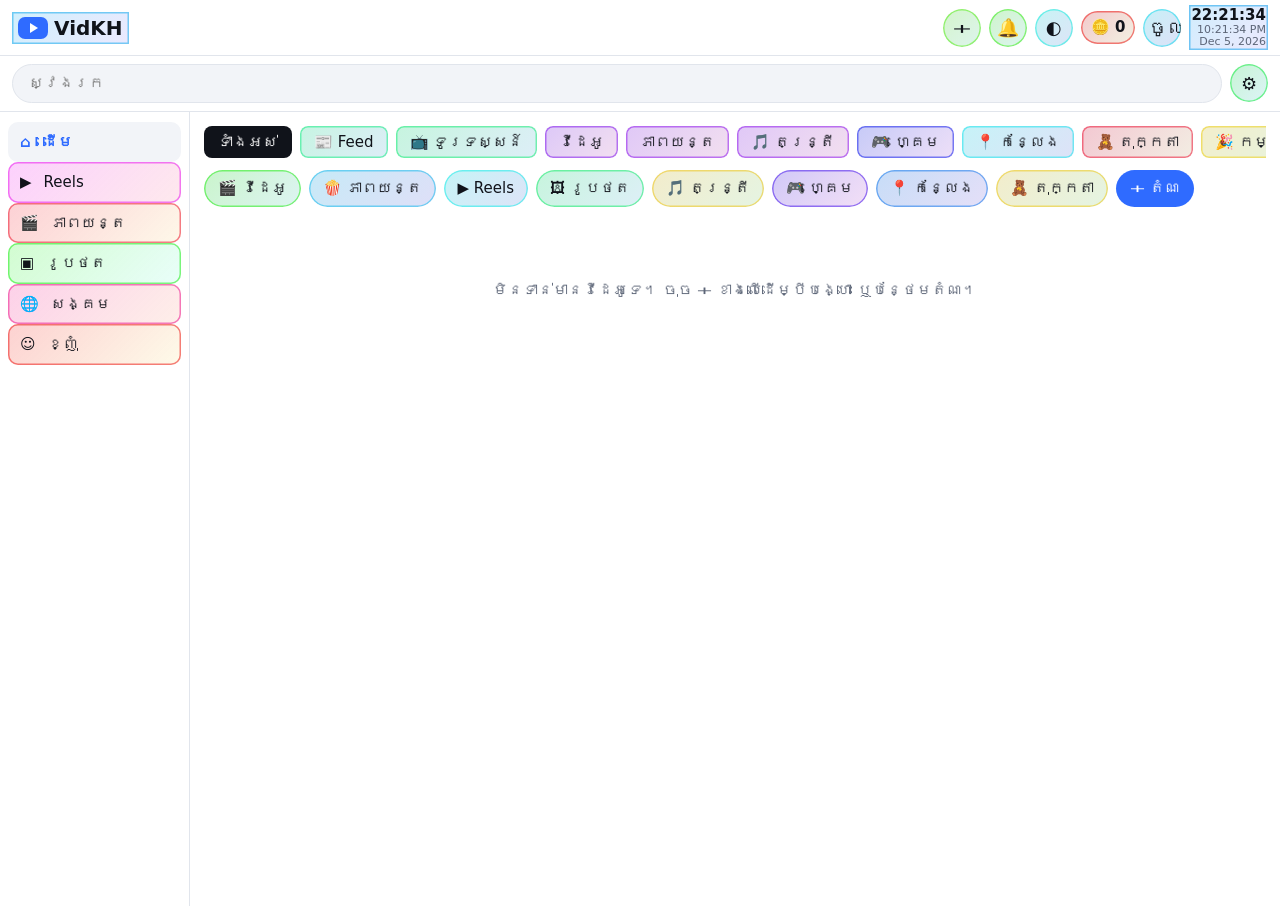
==== index.html @ 6d46ad47 "Add files via upload" ====
<!DOCTYPE html>
<html lang="km">
<head>
<meta charset="utf-8">
<meta name="viewport" content="width=device-width, initial-scale=1, viewport-fit=cover">
<title>VidKH</title>
<style>
:root{--bg:#fff;--bg2:#f2f4f8;--tx:#10131a;--mu:#5c6577;--ln:#e1e5ec;--ac:#2f6bff;--acx:#fff;--hh:56px;--bn:0px}
@media (prefers-color-scheme:dark){:root:not([data-theme=light]){--bg:#0f1218;--bg2:#1b2029;--tx:#eef1f6;--mu:#9aa4b6;--ln:#2a3140;--ac:#6b93ff;--acx:#0f1218}}
:root[data-theme=dark]{--bg:#0f1218;--bg2:#1b2029;--tx:#eef1f6;--mu:#9aa4b6;--ln:#2a3140;--ac:#6b93ff;--acx:#0f1218}
*{box-sizing:border-box;margin:0}
html,body{height:100%}
body{background:var(--bg);color:var(--tx);font:15px/1.5 "Noto Sans Khmer","Khmer OS",system-ui,sans-serif;padding-top:env(safe-area-inset-top)}
button{font:inherit;color:inherit;background:none;border:0;cursor:pointer}
button:focus-visible,input:focus-visible,select:focus-visible{outline:2px solid var(--ac);outline-offset:2px}
header{position:sticky;top:env(safe-area-inset-top,0);z-index:5;height:var(--hh);background:var(--bg);border-bottom:1px solid var(--ln);display:flex;gap:8px;align-items:center;padding:0 12px}
.logo{font-weight:800;font-size:20px;display:flex;align-items:center;gap:6px;white-space:nowrap}
.logo i{width:30px;height:22px;border-radius:7px;background:var(--ac);display:inline-grid;place-items:center}
.logo i:after{content:"";border-left:8px solid var(--acx);border-top:5px solid transparent;border-bottom:5px solid transparent;margin-left:2px}
.search{flex:1;max-width:520px;margin:0 auto;display:flex}
.search input{flex:1;min-width:0;background:var(--bg2);color:var(--tx);border:1px solid var(--ln);border-radius:20px;padding:7px 16px;font:inherit}
.ib{width:38px;height:38px;border-radius:50%;display:grid;place-items:center;font-size:18px;background:var(--bg2);flex:none;overflow:hidden}
.ib img{width:100%;height:100%;object-fit:cover}
.layout{display:flex}
nav{width:190px;flex:none;padding:10px 8px;position:sticky;top:calc(var(--hh) + env(safe-area-inset-top,0px));height:calc(100vh - var(--hh));border-right:1px solid var(--ln)}
nav button{display:flex;gap:12px;width:100%;padding:9px 12px;border-radius:10px;text-align:left}
nav button:hover,nav button.on{background:var(--bg2)}
nav button.on{font-weight:700;color:var(--ac)}
main{flex:1;min-width:0;padding:14px}
.chips{display:flex;gap:8px;overflow-x:auto;padding-bottom:12px}
.chips button{padding:5px 14px;border-radius:8px;background:var(--bg2);white-space:nowrap}
.chips button.on{background:var(--tx);color:var(--bg)}
.grid{display:grid;grid-template-columns:repeat(auto-fill,minmax(220px,1fr));gap:18px 12px}
.grid.p{grid-template-columns:repeat(auto-fill,minmax(150px,1fr))}
.grid.ph{grid-template-columns:repeat(auto-fill,minmax(130px,1fr));gap:6px}
.card{cursor:pointer;text-align:left;display:block;width:100%}
.th{position:relative;aspect-ratio:16/9;border-radius:12px;overflow:hidden;background:var(--bg2)}
.th.po{aspect-ratio:2/3}
.th video,.th img{width:100%;height:100%;object-fit:cover;pointer-events:none;display:block}
.dur{position:absolute;right:6px;bottom:6px;background:#000c;color:#fff;font-size:12px;padding:1px 6px;border-radius:5px}
.meta{display:flex;gap:10px;margin-top:9px}
.av{width:36px;height:36px;border-radius:50%;flex:none;display:grid;place-items:center;color:#fff;font-weight:700;object-fit:cover}
.av.big{width:84px;height:84px;font-size:32px}
.t{font-weight:600;line-height:1.35;display:-webkit-box;-webkit-line-clamp:2;-webkit-box-orient:vertical;overflow:hidden}
.s{color:var(--mu);font-size:13px}
.watch{display:grid;grid-template-columns:minmax(0,1fr) 360px;gap:20px}
.player{width:100%;aspect-ratio:16/9;background:#000;border-radius:12px;display:block}
.watch h1{font-size:19px;margin:12px 0 8px}
.row{display:flex;flex-wrap:wrap;gap:10px;align-items:center;justify-content:space-between}
.act{display:flex;gap:8px;flex-wrap:wrap}
.pill{padding:7px 14px;border-radius:20px;background:var(--bg2)}
.pill.on{background:var(--ac);color:var(--acx)}
.sub{background:var(--tx);color:var(--bg);padding:7px 16px;border-radius:20px;font-weight:600;margin-left:6px}
.sub.on{background:var(--bg2);color:var(--tx)}
.desc{background:var(--bg2);border-radius:12px;padding:12px;margin:14px 0}
.cm{display:flex;gap:10px;margin:14px 0;align-items:center}
.cm.top{align-items:flex-start}
.cmi{display:flex;gap:8px;margin:12px 0}
.cmi input{flex:1;background:none;color:var(--tx);border:0;border-bottom:1px solid var(--ln);padding:6px 2px;font:inherit}
.rel{display:flex;gap:10px;margin-bottom:12px;cursor:pointer;text-align:left;width:100%}
.rel .th{width:160px;flex:none}
.empty{padding:60px 10px;text-align:center;color:var(--mu)}
.hero{display:grid;grid-template-columns:1.3fr 1fr;gap:18px;align-items:center;margin-bottom:22px}
.hero h2{font-size:26px;margin-bottom:6px}
.hero p{color:var(--mu);margin-bottom:12px}
.reels{height:calc(100dvh - var(--hh) - var(--bn) - env(safe-area-inset-top,0px));max-width:430px;margin:0 auto;overflow-y:auto;scroll-snap-type:y mandatory;border-radius:14px;background:#000}
.reel{height:100%;scroll-snap-align:start;scroll-snap-stop:always;position:relative}
.reel video{width:100%;height:100%;object-fit:contain;display:block}
.ra{position:absolute;right:8px;bottom:70px;display:flex;flex-direction:column;gap:12px;align-items:center}
.ra button{width:46px;height:46px;border-radius:50%;background:#0007;color:#fff;font-size:20px;display:grid;place-items:center;position:relative}
.ra button.on{color:#ff5470}
.ra small{position:absolute;bottom:-14px;font-size:11px}
.rc{position:absolute;left:12px;right:70px;bottom:14px;color:#fff;text-shadow:0 1px 4px #000}
.chead{display:flex;gap:16px;align-items:center;margin-bottom:14px;flex-wrap:wrap}
.chead h2{font-size:22px}
.tabs{display:flex;gap:8px;overflow-x:auto;margin:6px 0 14px}
.ph-t{position:relative;aspect-ratio:1;border-radius:6px;overflow:hidden;cursor:pointer;display:block;width:100%;background:var(--bg2)}
.ph-t img{width:100%;height:100%;object-fit:cover}
dialog{border:1px solid var(--ln);border-radius:14px;background:var(--bg);color:var(--tx);padding:18px;width:min(92vw,420px);margin:auto}
dialog::backdrop{background:#0008}
dialog label{display:block;margin:10px 0 4px;font-size:13px;color:var(--mu)}
dialog input[type=text],dialog select{width:100%;background:var(--bg2);color:var(--tx);border:1px solid var(--ln);border-radius:8px;padding:8px;font:inherit}
dialog input[type=file]{width:100%}
.bar{display:flex;gap:8px;justify-content:flex-end;margin-top:16px}
#lb{width:min(96vw,900px)}
#lb img{width:100%;max-height:75vh;object-fit:contain;border-radius:8px}
[hidden]{display:none!important}
button:disabled{opacity:.5;cursor:default}
.clk{text-align:right;line-height:1.12;font-variant-numeric:tabular-nums;padding:2px 2px;flex:none;white-space:nowrap}
.clk b{display:block;font-size:15px}
.clk small{display:block;color:var(--mu);font-size:11px}
.coin{padding:5px 10px;flex:none;font-weight:700;white-space:nowrap}
#toast{position:fixed;left:50%;transform:translateX(-50%);bottom:calc(var(--bn) + 18px + env(safe-area-inset-bottom,0px));background:var(--tx);color:var(--bg);padding:10px 16px;border-radius:12px;z-index:20;max-width:90vw;text-align:center}
.wal{max-width:640px;margin:0 auto}
.box{border:1px solid var(--ln);border-radius:14px;padding:14px;margin-bottom:14px}
.days{display:grid;grid-template-columns:repeat(7,1fr);gap:6px;margin:12px 0}
.day{background:var(--bg2);border-radius:10px;padding:8px 2px;text-align:center;font-size:12px}
.day b{display:block;font-size:13px}
.day.ok{opacity:.5}
.day.cur{outline:2px solid var(--ac)}
.bar2{height:10px;border-radius:6px;background:var(--bg2);overflow:hidden;margin-top:8px}
.bar2 i{display:block;height:100%;background:var(--ac)}
.shop{display:flex;gap:8px;flex-wrap:wrap;margin-top:10px}
#de{width:min(94vw,460px);max-height:92vh;overflow:auto}
#de input[type=range]{width:100%}
#ecv{width:100%;height:auto;max-height:45vh;object-fit:contain;border-radius:8px;background:var(--bg2)}
.ph0{height:100%;display:grid;place-items:center;align-content:center;gap:2px;font-size:30px;background:linear-gradient(135deg,var(--bg2),var(--ln));text-align:center}
.ph0 small{font-size:12px;color:var(--mu)}
#ed{position:fixed;inset:0;z-index:15;background:#8a93a3;display:flex;flex-direction:column;padding-top:env(safe-area-inset-top)}
.edtop{display:flex;gap:6px;align-items:center;padding:8px;background:var(--bg);overflow-x:auto}
.edtop button{white-space:nowrap;flex:none}
.edtop input{flex:1;min-width:110px;background:var(--bg2);color:var(--tx);border:1px solid var(--ln);border-radius:8px;padding:6px 10px;font:inherit}
.hb{display:flex;gap:4px;align-items:center;overflow-x:auto;padding:6px 8px;background:var(--bg);border-top:1px solid var(--ln);border-bottom:1px solid var(--ln)}
.hb button{min-width:34px;height:34px;border-radius:8px;background:var(--bg2);flex:none;font-size:14px}
.hb select{height:34px;border-radius:8px;background:var(--bg2);color:var(--tx);border:1px solid var(--ln);max-width:110px;flex:none;font:inherit;font-size:13px}
.hb input[type=color]{width:34px;height:34px;padding:0;border:0;background:none;flex:none}
.edwrap{flex:1;overflow:auto;padding:12px}
#paperbox{margin:0 auto;position:relative}
#paper{position:absolute;left:0;top:0;transform-origin:top left;color:#111;box-shadow:0 2px 14px #0005;outline:0;overflow-wrap:anywhere;font:16px/1.6 "Noto Sans Khmer","Khmer OS",system-ui,sans-serif}
#paper h1{font-size:28px;margin:.4em 0}#paper h2{font-size:21px;margin:.8em 0 .3em}#paper h3{font-size:17px}
#paper ul,#paper ol{padding-left:24px}
button.sc{border:0;text-align:left;width:100%;cursor:pointer}
@media print{body{padding:0!important}body>*:not(#ed){display:none!important}#ed{position:static!important;display:block!important;background:#fff!important;padding:0!important}.edtop,.hb{display:none!important}.edwrap{overflow:visible!important;padding:0!important}#paperbox{width:auto!important;height:auto!important}#paper{position:static!important;transform:none!important;box-shadow:none!important}}
.dgm{max-height:40vh;overflow:auto;margin:8px 0}
.bm{max-width:92%;padding:8px 12px;border-radius:12px;margin:6px 0;background:var(--bg2);white-space:pre-wrap;overflow-wrap:anywhere}
.bm.me{margin-left:auto;background:var(--ac);color:var(--acx)}
.bm .pill{margin-top:6px;display:inline-block}
.lockbox{display:grid;place-items:center;align-content:center;gap:2px;text-align:center;padding:16px;background:var(--bg2);border-radius:12px;min-height:160px}
.lockbox.wl{aspect-ratio:16/9;width:100%}
.lockbox.rl{height:100%;background:#111;color:#fff;border-radius:0}
.lockbox.rl .s{color:#ccc}
.ptag{position:absolute;left:6px;bottom:6px;background:#000c;color:#fff;font-size:12px;padding:1px 6px;border-radius:5px}
.ptag.inl{position:static;display:inline-block;background:var(--bg2);color:var(--tx)}
.chk{display:flex;gap:8px;align-items:flex-start;margin:8px 0;font-size:13px;color:var(--mu)}
.chk input{margin-top:3px;flex:none}
.apl{border-radius:12px;overflow:hidden;background:var(--bg2)}
.apl .ph0{height:auto}
.aud{width:100%;display:block}
.tvp{margin-bottom:12px}
.tvp video{width:100%;aspect-ratio:16/9;background:#000;border-radius:12px;display:block}
.tvi{display:flex;gap:10px;align-items:center;width:100%;text-align:left;padding:8px;border-radius:10px;border:1px solid var(--ln);margin-bottom:6px;cursor:pointer}
.tvi img,.tvi .lg0{width:40px;height:40px;border-radius:8px;background:var(--bg2);flex:none;object-fit:contain;display:grid;place-items:center}
.fvid{width:100%;border-radius:12px;margin-top:8px;max-height:60vh;background:#000;display:block}
.mc{min-width:0;border:1px solid var(--ln);border-radius:12px;padding:8px}
.mc .t{margin-top:6px}
.sel{width:100%;background:var(--bg2);color:var(--tx);border:1px solid var(--ln);border-radius:8px;padding:8px;font:inherit}
.ib.bell{position:relative;overflow:visible}
.bdg{position:absolute;top:-3px;right:-3px;min-width:18px;height:18px;padding:0 4px;border-radius:9px;background:#e5252a;color:#fff;font:700 11px/18px system-ui,sans-serif;text-align:center;font-style:normal;box-shadow:0 0 0 2px var(--bg)}
.bdg.pop{animation:bpop .5s}
@keyframes bpop{0%{transform:scale(.4)}55%{transform:scale(1.35)}100%{transform:scale(1)}}
@media(prefers-reduced-motion:reduce){.bdg.pop{animation:none}}
.nt{display:flex;gap:10px;width:100%;text-align:left;padding:10px;border-radius:10px;align-items:flex-start;position:relative}
.nt.un{background:var(--bg2)}
.nt .ni{font-size:22px;flex:none}
.nt .dt{position:absolute;right:10px;top:14px;width:9px;height:9px;border-radius:50%;background:#e5252a}
.ta{width:100%;background:var(--bg2);color:var(--tx);border:1px solid var(--ln);border-radius:10px;padding:10px;font:inherit;resize:vertical}
.pimg{display:grid;gap:4px;margin-top:8px;border-radius:10px;overflow:hidden}
.pimg.n1{grid-template-columns:1fr}.pimg.n2,.pimg.n4{grid-template-columns:1fr 1fr}.pimg.n3{grid-template-columns:1fr 1fr 1fr}
.pimg button{padding:0;aspect-ratio:1;overflow:hidden;background:var(--bg2);display:block;width:100%}
.pimg.n1 button{aspect-ratio:4/3}
.pimg img{width:100%;height:100%;object-fit:cover;display:block}
.pv{display:flex;gap:6px;flex-wrap:wrap;margin-top:8px}
.pv img{width:56px;height:56px;object-fit:cover;border-radius:8px}
.lw{font-size:20px;font-weight:700;line-height:1.3}
:root{--sb:50px}
.logo{margin-right:auto}
.sbar{position:sticky;top:calc(var(--hh) + env(safe-area-inset-top,0px));z-index:4;background:var(--bg);padding:8px 12px;border-bottom:1px solid var(--ln)}
.sbar{display:flex;align-items:center;gap:8px}
.sbar .search{margin:0;max-width:none}
.rbw{position:fixed;inset:0;z-index:16;background:var(--bg);overflow:auto;padding:12px;padding-top:calc(env(safe-area-inset-top,0px) + 12px)}
.rbw video{width:100%;max-height:36vh;background:#000;border-radius:12px;display:block;margin:8px 0}
.rbw input[type=range]{width:100%}
.rbw .box{margin-top:10px}
#gm{position:fixed;inset:0;z-index:18;background:#000;touch-action:none;user-select:none}
#gc{width:100%;height:100%;display:block}
.gtop{position:absolute;top:calc(env(safe-area-inset-top,0px) + 8px);left:8px;display:flex;gap:8px}
.gpad{position:absolute;left:0;right:0;bottom:calc(env(safe-area-inset-bottom,0px) + 14px);display:flex;justify-content:space-between;padding:0 16px;gap:12px}
.gpad button{width:78px;height:78px;border-radius:50%;background:#ffffff33;color:#fff;font-size:30px;border:2px solid #ffffff66;touch-action:none}
nav{top:calc(var(--hh) + var(--sb) + env(safe-area-inset-top,0px));height:calc(100vh - var(--hh) - var(--sb))}
.card .t{font-size:14px}
.card .s{font-size:12px}
.card .av{width:32px;height:32px;font-size:14px}
a.pill{display:inline-block;text-decoration:none;color:inherit}
a.pill.on{color:var(--acx)}
.socg{display:grid;gap:8px;margin-top:10px}
.soc{display:flex;gap:8px;align-items:center}
.sc{flex:1;display:flex;align-items:center;gap:12px;padding:10px;border-radius:12px;background:var(--bg2);text-decoration:none;color:inherit}
.si{width:36px;height:36px;border-radius:10px;display:grid;place-items:center;color:#fff;font-weight:800}
.res{display:flex;gap:10px;padding:10px 0;border-bottom:1px solid var(--ln);align-items:flex-start}
@media(max-width:900px){.watch,.hero{grid-template-columns:1fr}}
@media(max-width:720px){
 :root{--bn:58px}
 nav{position:fixed;inset:auto 0 0 0;top:auto;width:auto;height:auto;display:flex;justify-content:space-around;background:var(--bg);border-top:1px solid var(--ln);border-right:0;z-index:6;padding:4px 4px env(safe-area-inset-bottom,0px)}
 nav button{flex-direction:column;align-items:center;gap:0;font-size:10px;padding:4px 1px;width:auto;flex:1;min-width:0;overflow:hidden;white-space:nowrap}
 main{padding:10px 10px 80px}
 .logo span{display:none}
 header{gap:5px;padding:0 8px}
 #th{display:none}
 .grid{grid-template-columns:repeat(2,1fr);gap:14px 8px}
 .card .av{width:28px;height:28px;font-size:12px}
 .card .t{font-size:13px}
 .card .s{font-size:11px}
 .chips button{padding:4px 12px;font-size:13px}
 .grid.p{grid-template-columns:repeat(3,1fr)}
 .grid.ph{grid-template-columns:repeat(3,1fr)}
 .reels{border-radius:0}
 main.rm{padding:0 0 var(--bn)}
}
@media(prefers-reduced-motion:reduce){*{scroll-behavior:auto!important}}
</style>
<style id="pgs">
/* ===== បន្ថែមថ្មី ===== */
#tvfab{display:none;position:fixed;right:12px;bottom:calc(14px + env(safe-area-inset-bottom,0px));z-index:7;padding:9px 16px;border-radius:22px;background:var(--ac);color:var(--acx);font-weight:700;box-shadow:0 2px 10px #0006}
@media (orientation:landscape) and (max-height:500px){#tvfab{display:block}}
.ovl{position:fixed;inset:0;z-index:30;background:#000;color:#fff}
#wg{background:var(--bg);color:var(--tx);overflow:auto;padding:12px;display:flex;flex-direction:column;gap:14px;align-items:center}
.ovtop{display:flex;gap:8px;align-items:center;width:100%;max-width:520px}
.ovtop b{flex:1;text-align:center}
#wgs{display:flex;gap:8px;flex-wrap:wrap;justify-content:center;min-height:60px;margin-top:20px}
.wgs1{min-width:46px;height:56px;padding:0 8px;border-radius:10px;background:var(--bg);border:2px dashed var(--ln);font-size:22px;font-weight:700;color:var(--tx)}
#wgt{display:flex;gap:8px;flex-wrap:wrap;justify-content:center;max-width:520px}
.wgt1{min-width:46px;height:52px;padding:0 10px;border-radius:10px;background:var(--ac);color:var(--acx);font-size:22px;font-weight:700}
#sgc{position:absolute;inset:0;touch-action:none}
#sgc canvas{width:100%!important;height:100%!important;display:block}
.sgb{position:absolute;background:#0008;color:#fff;border-radius:50%;width:66px;height:66px;font-weight:700;display:grid;place-items:center;user-select:none;touch-action:none;font-size:15px}
#sgj{position:absolute;left:18px;bottom:18px;width:140px;height:140px;border-radius:50%;background:#fff2;border:2px solid #fff5;touch-action:none}
#sgf{right:24px;bottom:24px;width:88px;height:88px;background:#d6453dd0;font-size:17px}
#sgrl{right:126px;bottom:40px}
#sgsw{right:24px;bottom:124px}
#sgjp{right:126px;bottom:124px}
#sgx{top:12px;left:12px;border-radius:20px;width:auto;height:auto;padding:7px 14px}
#sgh{position:absolute;top:14px;left:0;right:0;text-align:center;font-weight:700;text-shadow:0 1px 3px #000;pointer-events:none}
.sgcard{position:absolute;inset:0;display:grid;place-items:center;background:#000b;padding:16px}
.sgcard>div{background:#15181f;color:#fff;border:1px solid #333;border-radius:14px;padding:18px;width:min(92vw,380px);text-align:center}
.sgcard .pill{background:#2a2f3a;color:#fff;margin:4px}
.sgcard .pill.on{background:#2f6bff}

/* ===== ប៊ូតុងពណ៌ចំរុះ ===== */
button,a.pill{--hue:200;transition:transform .15s ease,box-shadow .25s ease,filter .25s ease}
button:not(.on),a.pill:not(.on){background-image:linear-gradient(135deg,hsl(var(--hue) 90% 60% / .24),hsl(calc(var(--hue) + 50) 90% 62% / .12));box-shadow:inset 0 0 0 1.5px hsl(var(--hue) 85% 55% / .6)}
button:active,a.pill:active{transform:scale(.93);filter:saturate(1.5) brightness(1.05)}
.pop{animation:btnpop .5s ease-out}
@keyframes btnpop{0%{transform:scale(.88);box-shadow:0 0 0 0 hsl(var(--hue) 100% 60% / .9)}45%{transform:scale(1.08);box-shadow:0 0 0 12px hsl(var(--hue) 100% 60% / 0)}100%{transform:scale(1)}}
.rip{position:fixed;width:70px;height:70px;margin:-35px 0 0 -35px;border-radius:50%;pointer-events:none;z-index:60;background:radial-gradient(circle,hsl(var(--c) 100% 62% / .9) 0%,hsl(calc(var(--c) + 80) 100% 60% / .45) 45%,transparent 70%);animation:ripple .6s ease-out forwards}
@keyframes ripple{from{transform:scale(.2);opacity:1}to{transform:scale(2.4);opacity:0}}
</style>
</head>
<body>
<header>
 <button class="logo" data-p="home" aria-label="ទំព័រដើម"><i></i><span>VidKH</span></button>
 <button class="ib" data-a="up" title="បង្ហោះ" aria-label="បង្ហោះ">＋</button>
 <button class="ib bell" data-a="bell" title="ការជូនដំណឹង" aria-label="ការជូនដំណឹង">🔔<i class="bdg" id="bdg" hidden>0</i></button>
 <button class="ib" id="th" title="ផ្លាស់ប្តូរពណ៌" aria-label="ផ្លាស់ប្តូរពណ៌">◐</button>
 <button class="pill coin" id="coin" data-p="wallet" aria-label="កាក់"></button>
 <button class="ib" id="acc" aria-label="គណនី"></button>
 <button class="clk" id="clk" aria-label="ម៉ោង"></button>
</header>
<div class="sbar" id="sbar"><form class="search" id="sf"><input id="q" type="search" placeholder="ស្វែងរក" aria-label="ស្វែងរក"></form><button class="ib" data-a="settings" aria-label="ការកំណត់" title="ការកំណត់">⚙</button></div>
<div class="layout"><nav id="nav"></nav><main id="app"></main></div>

<dialog id="din">
 <h3>ចូលគណនី</h3>
 <div id="gbtn" style="margin:14px 0;min-height:4px"></div>
 <p class="s" id="gnote" hidden>ដើម្បីប្រើ Google សូមដាក់ GOOGLE_CLIENT_ID ក្នុងកូដ (មើលការណែនាំ)។</p>
 <label>ឬបង្កើតគណនីក្នុងឧបករណ៍នេះ</label>
 <input type="text" id="ln" placeholder="ឈ្មោះរបស់អ្នក">
 <div class="bar"><button class="pill" onclick="this.closest('dialog').close()">បោះបង់</button><button class="pill on" id="lok">បង្កើត</button></div>
</dialog>

<dialog id="du">
 <h3>បង្ហោះ</h3>
 <label>ប្រភេទ</label>
 <select id="uk"><option value="video">វីដេអូ</option><option value="reel">Reels (វីដេអូខ្លី)</option><option value="movie">ភាពយន្ត</option><option value="photo">រូបថត</option><option value="audio">🎵 ចម្លេង (អូឌីយ៉ូ)</option></select>
 <label>ប្រភេទមាតិកា</label><select id="ucat"><option value="">ទូទៅ</option><option value="music">🎵 តន្ត្រី</option><option value="game">🎮 ហ្គេម</option><option value="place">📍 កន្លែង</option><option value="cartoon">🧸 តុក្កតា</option><option value="fun">🎉 កម្សាន្ត</option><option value="comedy">😂 ប្លុកកំប្លែង</option><option value="tale">📖 រឿង</option><option value="sport">⚽ កីឡា</option><option value="story">សម្រាយរឿង</option><option value="tech">បច្ចេកវិទ្យា</option><option value="news">ព័ត៌មាន</option></select>
 <label>ចំណងជើង</label><input type="text" id="ut">
 <label>ឯកសារ</label><input type="file" id="uf" accept="video/*">
 <p class="s" style="margin-top:6px">💾 កម្មវិធីរក្សាទុកច្បាប់ចម្លងផ្ទាល់ខ្លួន។ បង្ហោះរួច អ្នកអាចលុបឯកសារដើមពីទូរស័ព្ទបាន ហើយនៅតែមើលក្នុងកម្មវិធីបាន (លុបទិន្នន័យកម្មវិធី ឬ uninstall នឹងបាត់ទាំងអស់)។</p>
 <label>🪙 តម្លៃមើល (កាក់) · 0 = ឥតគិតថ្លៃ</label><input type="text" id="upr" inputmode="numeric" value="10">
 <label class="chk"><input type="checkbox" id="ufr" checked> ឥតគិតថ្លៃ ៧ ថ្ងៃដំបូង រួចទើបបង់កាក់</label>
 <label class="chk"><input type="checkbox" id="uow"> ខ្ញុំជាម្ចាស់ ឬមានសិទ្ធិលក់មាតិកានេះ (ត្រូវបញ្ជាក់បើដាក់តម្លៃ)</label>
 <p class="s" id="um" style="margin-top:8px"></p>
 <div class="bar"><button class="pill" onclick="this.closest('dialog').close()">បោះបង់</button><button class="pill on" id="us">បង្ហោះ</button></div>
</dialog>

<dialog id="lb">
 <img id="lbi" alt="">
 <div class="row" style="margin-top:10px"><b id="lbt"></b><div class="act"><button class="pill" id="lbe" data-a="edit">✂ កាត់ត</button><button class="pill" id="lbd" data-a="del">លុប</button><button class="pill" onclick="this.closest('dialog').close()">បិទ</button></div></div>
</dialog>

<dialog id="de">
 <h3 id="det"></h3>
 <div id="dep">
  <canvas id="ecv"></canvas>
  <div class="act" style="margin:8px 0"><button class="pill" data-a="auto">✨ ស្វ័យប្រវត្តិ</button><button class="pill" data-a="rot">⟳ បង្វិល</button></div>
  <label>ពន្លឺ</label><input type="range" id="eb" min="50" max="150" value="100">
  <label>កុងត្រាស្ត</label><input type="range" id="ec" min="50" max="150" value="100">
  <label>ពណ៌ស្រស់</label><input type="range" id="es" min="0" max="200" value="100">
  <label>ឆ្លុះពណ៌</label><select id="ef"><option value="n">ដើម</option><option value="bw">ស-ខ្មៅ</option><option value="sp">ពណ៌ចាស់</option><option value="wm">កក់ក្តៅ</option><option value="cl">ត្រជាក់</option></select>
  <label>កាត់ទំហំ</label><select id="ek"><option value="0">ដើម</option><option value="1:1">1:1</option><option value="16:9">16:9</option><option value="9:16">9:16</option><option value="4:5">4:5</option></select>
 </div>
 <div id="dev">
  <video id="evp" controls playsinline style="width:100%;max-height:45vh;background:#000;border-radius:8px"></video>
  <label>ចាប់ផ្តើម (វិនាទី)</label><input type="range" id="e1" min="0" value="0">
  <label>បញ្ចប់ (វិនាទី)</label><input type="range" id="e2" min="0" value="0">
  <p class="s" id="evl"></p>
 </div>
 <p class="s" id="dem" style="margin-top:8px"></p>
 <div class="bar"><button class="pill" onclick="this.closest('dialog').close()">បោះបង់</button><button class="pill on" id="dok">រក្សាទុក (ប្រើ ១ ក្រេឌីត)</button></div>
</dialog>
<div id="ed" hidden>
 <div class="edtop">
  <button class="pill" data-a="edclose">← ត្រឡប់</button>
  <input id="edt" type="text" placeholder="ចំណងជើង" aria-label="ចំណងជើង">
  <button class="pill" data-a="edpaper">📄 ក្រដាស</button>
  <button class="pill" data-a="edcopy">&lt;/&gt; HTML</button>
  <button class="pill" data-a="edprint">🖨 PDF</button>
  <button class="pill on" data-a="edsave">រក្សាទុក</button>
 </div>
 <div class="hb" id="hb">
  <button data-c="undo" aria-label="undo">↶</button><button data-c="redo" aria-label="redo">↷</button>
  <select id="hbf" aria-label="ពុម្ពអក្សរ"><option value="'Noto Sans Khmer',sans-serif">Sans</option><option value="Georgia,'Times New Roman',serif">Serif</option><option value="ui-monospace,monospace">Mono</option></select>
  <select id="hbs" aria-label="ទំហំអក្សរ"><option value="">ទំហំ</option><option value="1">10</option><option value="2">13</option><option value="3">16</option><option value="4">18</option><option value="5">24</option><option value="6">32</option><option value="7">48</option></select>
  <select id="hbb" aria-label="រចនាបថ"><option value="p">អត្ថបទ</option><option value="h1">ចំណងជើង ១</option><option value="h2">ចំណងជើង ២</option><option value="h3">ចំណងជើង ៣</option></select>
  <button data-c="bold"><b>B</b></button><button data-c="italic"><i>I</i></button><button data-c="underline"><u>U</u></button><button data-c="strikeThrough"><s>S</s></button>
  <input type="color" id="hbc" value="#000000" title="ពណ៌អក្សរ" aria-label="ពណ៌អក្សរ"><button data-c="foreColor" data-v="#d62828" style="color:#d62828" aria-label="អក្សរក្រហម"><b>A</b></button>
  <input type="color" id="hbh" value="#ffff00" title="ពណ៌ផ្ទៃអក្សរ" aria-label="ពណ៌ផ្ទៃអក្សរ">
  <button data-c="justifyLeft">L</button><button data-c="justifyCenter">C</button><button data-c="justifyRight">R</button><button data-c="justifyFull">J</button>
  <button data-c="insertUnorderedList">•≡</button><button data-c="insertOrderedList">1.</button><button data-c="outdent">⇤</button><button data-c="indent">⇥</button>
  <button data-c="insertHorizontalRule">―</button><button data-c="removeFormat">Tx</button>
 </div>
 <div class="edwrap" id="edwrap"><div id="paperbox"><div id="paper" contenteditable="true" spellcheck="false"></div></div></div>
</div>

<dialog id="dp">
 <h3>កែសម្រួលក្រដាស</h3>
 <label>ទំហំ</label><select id="pps"><option value="A4">A4</option><option value="A5">A5</option><option value="Letter">Letter</option></select>
 <label>ទិសដៅ</label><select id="ppo"><option value="portrait">ឈរ</option><option value="landscape">ផ្តេក</option></select>
 <label>គែមក្រដាស</label><select id="ppm"><option value="40">តូច</option><option value="64">ធម្មតា</option><option value="90">ធំ</option></select>
 <label>ពណ៌ក្រដាស</label><select id="ppc"><option value="#ffffff">ស</option><option value="#fff8e7">ក្រែម</option><option value="#eef4ff">ខៀវស្រាល</option><option value="#fff0f0">ក្រហមស្រាល</option><option value="#f1fbef">បៃតងស្រាល</option></select>
 <div class="bar"><button class="pill on" onclick="this.closest('dialog').close()">រួចរាល់</button></div>
</dialog>

<dialog id="dt">
 <h3>ជ្រើសរើសក្រដាស</h3>
 <div id="dtl" class="socg"></div>
 <div class="bar"><button class="pill" onclick="this.closest('dialog').close()">បោះបង់</button></div>
</dialog>

<dialog id="dst">
 <div class="row"><h3>⚙ ការកំណត់</h3><button class="pill" onclick="this.closest('dialog').close()">បិទ</button></div>
 <div id="dstb"></div>
</dialog>

<div id="rb" class="rbw" hidden>
 <div class="row"><h3>🤖 Robot · បញ្ចូលសំឡេងចូលវីដេអូ</h3><button class="pill" data-a="rbclose">✕ បិទ</button></div>
 <p class="s">ជ្រើសវីដេអូ ថតសំឡេងរបស់អ្នក (ឬជ្រើសឯកសារសំឡេង) ហើយបញ្ចូលចូលវីដេអូ។ លទ្ធផលរក្សាទុកជាវីដេអូថ្មីក្នុងគណនីរបស់អ្នក ហើយវីដេអូដើមនៅដដែល។</p>
 <div class="box"><label class="s">១) វីដេអូ</label><select id="rbs" class="sel"></select><div class="s" style="margin:6px 0">ឬជ្រើសពីទូរស័ព្ទ៖</div><input type="file" id="rbf" accept="video/*"><video id="rbv" controls playsinline></video></div>
 <div class="box"><label class="s">២) សំឡេង</label>
  <div class="act" style="margin-top:6px"><button class="pill on" id="rbrec" data-a="rbrec">● ថតសំឡេង</button><button class="pill" data-a="rbplay">▶ ស្តាប់</button><button class="pill" data-a="rbclr">លុបសំឡេង</button></div>
  <div class="s" style="margin:8px 0 4px">ឬជ្រើសឯកសារសំឡេង៖</div><input type="file" id="rba" accept="audio/*">
  <div class="s" id="rbi" style="margin-top:6px">មិនទាន់មានសំឡេង</div>
  <label style="display:block;margin-top:8px"><input type="checkbox" id="rbrob"> 🤖 ប្តូរសំឡេងជា Robot</label></div>
 <div class="box"><label class="s">៣) កម្រិតសំឡេង</label>
  <div>សំឡេងដើមក្នុងវីដេអូ <b id="rbov">30</b>%</div><input type="range" id="rbo" min="0" max="100" value="30">
  <div>សំឡេងថ្មី <b id="rbvv">100</b>%</div><input type="range" id="rbn" min="0" max="200" value="100">
  <div style="margin-top:6px">ចាប់ផ្តើមសំឡេងនៅវិនាទីទី <input type="number" id="rbt" value="0" min="0" step="0.5" style="width:80px" class="sel"></div></div>
 <button class="pill on" data-a="rbsave" style="margin-top:12px">💾 បញ្ចូលសំឡេង ហើយរក្សាទុក</button>
 <p class="s" id="rbm" style="margin-top:8px"></p>
</div>

<div id="gm" hidden>
 <canvas id="gc"></canvas>
 <div class="gtop"><button class="pill" data-a="gexit" aria-label="ចាកចេញ">✕</button><button class="pill" data-a="gpause" aria-label="ផ្អាក">⏸</button></div>
 <div class="gpad"><button id="gl" aria-label="ឆ្វេង">◀</button><button id="gj" aria-label="សកម្មភាព">⤒</button><button id="gr" aria-label="ស្តាំ">▶</button></div>
</div>

<dialog id="dmk">
 <h3>🛒 លក់ឥវ៉ាន់</h3>
 <label>ឈ្មោះឥវ៉ាន់</label><input type="text" id="mkn" maxlength="80">
 <label>លេខទូរស័ព្ទ</label><input type="text" id="mkp" inputmode="tel" placeholder="+855 ...">
 <label>ទីតាំង</label><input type="text" id="mkl" maxlength="120" placeholder="ភូមិ / ខណ្ឌ / ខេត្ត">
 <label>តម្លៃ</label><div style="display:flex;gap:8px"><input type="text" id="mkv" inputmode="decimal" style="flex:1"><select id="mkc" style="width:auto"><option value="USD">$ ដុល្លារ</option><option value="KHR">៛ រៀល</option></select></div>
 <label>ប្រភេទឥវ៉ាន់</label><select id="mkt"></select>
 <label>រូបថត (មិនចាំបាច់)</label><input type="file" id="mkf" accept="image/*">
 <p class="s" id="mkm" style="margin-top:8px"></p>
 <div class="bar"><button class="pill" onclick="this.closest('dialog').close()">បោះបង់</button><button class="pill on" id="mkok">ដាក់លក់</button></div>
</dialog>

<dialog id="dg">
 <div class="row"><h3 id="dgt"></h3><button class="pill" onclick="this.closest('dialog').close()">បិទ</button></div>
 <p class="s">ជំនួយការណែនាំក្នុងកម្មវិធី ឆ្លើយតាមសំណួរដែលបានកំណត់ទុក (មិនមែនម៉ូដែល AI ពិតប្រាកដទេ)។</p>
 <div id="dgm" class="dgm"></div>
 <div class="chips" id="dgc"></div>
 <form id="dgf" class="cmi"><input id="dgi" placeholder="សួរអំពីកម្មវិធី..." aria-label="សួរ"><button class="pill on">ផ្ញើ</button></form>
</dialog>

<dialog id="dn">
 <div class="row"><h3>🔔 ការជូនដំណឹង</h3><button class="pill" onclick="this.closest('dialog').close()">បិទ</button></div>
 <div id="dnl" style="margin-top:8px;max-height:60vh;overflow:auto"></div>
</dialog>

<dialog id="dw">
 <h3>⚠️ ព្រមាន៖ តំណពីខាងក្រៅ</h3>
 <p style="margin:10px 0">អ្នកកំពុងចាកចេញទៅ <b id="dwh"></b> ដែលមិនមែនជារបស់កម្មវិធីនេះទេ។ កុំទាញយកឯកសារ (ជាពិសេស .apk) កុំបញ្ចូលពាក្យសម្ងាត់ ឬលេខកូដ បើមិនទុកចិត្តគេហទំព័រនោះ។</p>
 <label><input type="checkbox" id="dwr"> ទុកចិត្តគេហទំព័រនេះ (កុំព្រមានម្តងទៀត)</label>
 <div class="bar"><button class="pill" onclick="this.closest('dialog').close()">បោះបង់</button><a class="pill on" id="dwo" target="_blank" rel="noopener" href="#">បន្ត</a></div>
</dialog>
<dialog id="dy">
 <h3>បន្ថែមតំណ (YouTube, Facebook, TikTok, ...)</h3>
 <label>តំណ (ត្រូវចាប់ផ្តើមដោយ https://)</label><input type="text" id="dyu" placeholder="https://...">
 <label>ចំណងជើង</label><input type="text" id="dyt">
 <label>ប្រភេទ</label><select id="dyc"><option value="video">ទូទៅ</option><option value="music">🎵 តន្ត្រី</option><option value="game">🎮 ហ្គេម</option><option value="place">📍 កន្លែង</option><option value="cartoon">🧸 តុក្កតា</option><option value="fun">🎉 កម្សាន្ត</option><option value="comedy">😂 ប្លុកកំប្លែង</option><option value="tale">📖 រឿង</option><option value="sport">⚽ កីឡា</option><option value="story">សម្រាយរឿង</option><option value="tech">បច្ចេកវិទ្យា</option><option value="news">ព័ត៌មាន</option></select>
 <label>🪙 តម្លៃមើល (កាក់) · 0 = ឥតគិតថ្លៃ</label><input type="text" id="dypr" inputmode="numeric" value="10">
 <label class="chk"><input type="checkbox" id="dyfr" checked> ឥតគិតថ្លៃ ៧ ថ្ងៃដំបូង រួចទើបបង់កាក់</label>
 <label class="chk"><input type="checkbox" id="dyow"> ខ្ញុំជាម្ចាស់ ឬមានសិទ្ធិលក់មាតិកានេះ (ត្រូវបញ្ជាក់បើដាក់តម្លៃ)</label>
 <p class="s" id="dym" style="margin-top:8px"></p>
 <div class="bar"><button class="pill" onclick="this.closest('dialog').close()">បោះបង់</button><button class="pill on" id="dys">បន្ថែម</button></div>
</dialog>
<div id="wg" class="ovl" hidden>
 <div class="ovtop"><button class="pill" data-a="wgx">✕</button><b id="wgi"></b><button class="pill" data-a="wglang" id="wglb">English</button></div>
 <div id="wgs"></div>
 <div id="wgt"></div>
 <div class="act"><button class="pill" data-a="wgclr">បោះចោល</button><button class="pill" data-a="wgshuf">🔀 លាយឡើងវិញ</button><button class="pill" data-a="wghint">💡 ជំនួយ</button><button class="pill" data-a="wgprev">◀</button><button class="pill" data-a="wgnxt">▶</button></div>
 <div id="wgm" class="s" style="min-height:22px;text-align:center"></div>
</div>
<div id="sg" class="ovl" hidden>
 <div id="sgc"></div>
 <button class="pill sgb" id="sgx" data-a="sgx">✕ ចេញ</button>
 <div id="sgh"></div>
 <div id="sgj" aria-label="ជំនួយទិស"></div>
 <button class="sgb" id="sgf" aria-label="បាញ់">បាញ់</button>
 <button class="sgb" id="sgrl" data-a="sgrl" aria-label="ដាក់ព្រាប់ថ្មី">R</button>
 <button class="sgb" id="sgsw" data-a="sgsw" aria-label="ប្តូរអាវុធ">🔫</button>
 <button class="sgb" id="sgjp" aria-label="លោត">⤒</button>
 <div id="sgmenu" class="sgcard"><div></div></div>
 <div id="sgover" class="sgcard" hidden><div></div></div>
</div>
<button id="tvfab" data-a="tvfab">📺 ប៉ុស្តិ៍</button>
<div id="hg" class="ovl" hidden>
 <div id="hgc" style="position:absolute;inset:0;touch-action:none"></div>
 <button class="pill" data-a="hgx" style="position:absolute;top:12px;left:12px">✕ ចេញ</button>
 <div id="hgh" style="position:absolute;top:14px;left:0;right:0;text-align:center;font-weight:700;text-shadow:0 1px 3px #000;pointer-events:none"></div>
 <div id="hgj" class="sgb" style="left:18px;bottom:18px;width:140px;height:140px;border-radius:50%;background:#fff2"></div>
 <button class="sgb" id="hga" style="right:24px;bottom:24px;width:100px;height:100px;background:#2f8f4ad0;font-size:14px">—</button>
 <button class="sgb" id="hgbb" style="right:24px;bottom:138px">🔨</button>
 <button class="sgb" id="hgtp" style="right:138px;bottom:138px">🧱</button>
</div>
<div id="toast" hidden></div>

<script>
const GOOGLE_CLIENT_ID=""; /* ដាក់ Client ID ពី Google Cloud Console នៅទីនេះ */
const AI_NAME="AI Sonnet 3.0"; /* ប្តូរឈ្មោះឧបករណ៍កាត់តនៅទីនេះ */
const REW=[50,75,100,125,150,175,200]; /* កាក់ថ្ងៃទី ១ ដល់ ៧ */
const LGOAL=180,LREW=20; /* បេសកកម្មតំណ៖ វិនាទី និងកាក់ក្នុងមួយថ្ងៃ */
const GOAL=180; /* វិនាទីមើលវីដេអូក្នុងមួយថ្ងៃ (៣ នាទី) */
const DATA=[[10,50],[50,200],[100,350]]; /* [GB, កាក់] */
const AIP=[[5,50],[15,120],[40,250]]; /* [ក្រេឌីត, កាក់] */
const YQ={podcast:"ផតខាស",live:"ផ្សាយបន្តផ្ទាល់",lesson:"មេរៀន",tourism:"ទេសចរណ៍",cooking:"ចម្អិនអាហារ",knowledge:"ចំណេះដឹង",story:"សម្រាយរឿង",tech:"បច្ចេកវិទ្យា",news:"ព័ត៌មានកម្ពុជា",music:"តន្ត្រីខ្មែរ",game:"ហ្គេម",place:"កន្លែងទេសចរណ៍កម្ពុជា",cartoon:"តុក្កតាខ្មែរ",fun:"កម្សាន្ត",comedy:"កំប្លែងខ្មែរ",tale:"រឿងខ្មែរ",sport:"កីឡា"};
const BLOG="https://pc-schoolcambodia.blogspot.com/?m=1";
const SOC=[["Facebook","f","#1877f2","https://www.facebook.com/"],["TikTok","♪","#111","https://www.tiktok.com/"],["Telegram","✈","#27a7e7","https://t.me/"],["Instagram","◎","#e1306c","https://www.instagram.com/"],["YouTube","▶","#ff0033","https://www.youtube.com/"],["X","X","#000","https://x.com/"]];
const base=[];
let S={mine:[],u:{},cm:{},user:null,yt:[],soc:{},notes:[],gseen:0,posts:[],vw:{},sh:{}};
try{Object.assign(S,JSON.parse(localStorage.getItem("vidkh2")||"{}"))}catch(e){}
const save=()=>{try{localStorage.setItem("vidkh2",JSON.stringify(S))}catch(e){}};
let URLS={};
const idb=new Promise(r=>{try{const q=indexedDB.open("vidkh",1);q.onupgradeneeded=()=>q.result.createObjectStore("b");q.onsuccess=()=>r(q.result);q.onerror=()=>r(null)}catch(e){r(null)}});
const put0=(id,f)=>idb.then(d=>new Promise((ok,no)=>{if(!d)return no();const t=d.transaction("b","readwrite");t.objectStore("b").put(f,id);t.oncomplete=ok;t.onerror=no}));
const drop=id=>idb.then(d=>{if(d)d.transaction("b","readwrite").objectStore("b").delete(id)});
const getB=id=>idb.then(d=>new Promise(ok=>{if(!d)return ok(null);const r=d.transaction("b").objectStore("b").get(id);r.onsuccess=()=>ok(r.result||null);r.onerror=()=>ok(null)}));
const put=async(id,f)=>{
 try{if(navigator.storage&&navigator.storage.persist)navigator.storage.persist()}catch(e){}
 try{
  await put0(id,f);
  const b=await getB(id);
  if(!b||b.size!==f.size)throw new Error("verify");
 }catch(e){drop(id);throw e}
};
const loadAll=()=>idb.then(d=>new Promise(ok=>{const o={};if(!d)return ok(o);const c=d.transaction("b").objectStore("b").openCursor();c.onsuccess=e=>{const r=e.target.result;if(r){o[r.key]=URL.createObjectURL(r.value);r.continue()}else ok(o)};c.onerror=()=>ok(o)}));
const $=s=>document.querySelector(s);
const esc=s=>String(s).replace(/[&<>"']/g,m=>({"&":"&amp;","<":"&lt;",">":"&gt;",'"':"&quot;","'":"&#39;"}[m]));
const fmt=n=>n>=1e6?(n/1e6).toFixed(1)+" លាន":n>=1e3?Math.round(n/1e3)+" ពាន់":n;
const COL=["#2f6bff","#e0457b","#13a67a","#e08a1e","#8a55e0","#d6453d"];
const col=s=>COL[[...String(s)].reduce((a,c)=>a+c.charCodeAt(0),0)%COL.length];
const all=()=>base.concat(S.yt||[],S.mine);
const src=v=>v.local?(URLS[v.id]||""):v.u;
const D0=()=>({likes:[],subs:[],hist:[],later:[],docs:[],paid:[],earn:0,seen:0,coins:0,gb:0,ai:0,m:{day:1,sec:0,d:"",c:""},lm:{sec:0,d:"",c:""},mu:{sec:0,d:"",c:""},w3:{sec:0,d:"",c:""}});
const U=()=>{
 if(!S.user)return D0();
 const u=S.u[S.user.id]||(S.u[S.user.id]={}),d=D0();
 for(const k in d)if(!(k in u))u[k]=d[k];
 return u;
};
const today=()=>{const n=new Date();return n.getFullYear()+"-"+(n.getMonth()+1)+"-"+n.getDate()};
const mis=()=>{const m=U().m;if(m.d!==today()){m.d=today();m.sec=0}return m};
const MGOAL=180,MREW=30; /* បេសកកម្មតន្ត្រី៖ វិនាទី និងកាក់ក្នុងមួយថ្ងៃ */
const mmis=()=>{const l=U().mu;if(!l)return{sec:0,c:""};if(l.d!==today()){l.d=today();l.sec=0}return l};
const W3GOAL=1800,W3REW=100; /* បេសកកម្មមើល ៣០ នាទី៖ វិនាទី និងកាក់ក្នុងមួយថ្ងៃ */
const w3is=()=>{const l=U().w3;if(!l)return{sec:0,c:""};if(l.d!==today()){l.d=today();l.sec=0}return l};
const lmis=()=>{const l=U().lm;if(l.d!==today()){l.d=today();l.sec=0}return l};
const GB=1073741824,FREE=20;
const fmtB=b=>b>=GB?(b/GB).toFixed(2)+" GB":b>=1048576?(b/1048576).toFixed(1)+" MB":Math.max(1,Math.round(b/1024))+" KB";
const used=()=>all().filter(v=>v.local&&S.user&&v.o===S.user.id).reduce((a,v)=>a+(v.sz||0),0)+(S.posts||[]).filter(p=>S.user&&p.uid===S.user.id).reduce((a,p)=>a+(p.imgs||[]).reduce((b,m)=>b+(m.sz||0),0),0)+(S.feed||[]).filter(p=>S.user&&p.uid===S.user.id).reduce((a,p)=>a+(p.media||[]).reduce((b,m)=>b+(m.sz||0),0),0)+(S.shop||[]).filter(x=>S.user&&x.uid===S.user.id).reduce((a,x)=>a+(x.sz||0),0);
const lim=()=>(FREE+U().gb)*GB;
const own=v=>v.local&&S.user&&v.o===S.user.id;
const av=(n,p,c="")=>p?`<img class="av ${c}" src="${esc(p)}" alt="">`:`<div class="av ${c}" style="background:${col(n)}">${esc(String(n)[0]||"?")}</div>`;
const vid0=(v,c="")=>`<div class="th ${c}">${v.yt?`<img src="https://i.ytimg.com/vi/${esc(v.yt)}/hqdefault.jpg" alt="">`:(v.k==="audio"||v.kind==="audio")?`<div class="ph0">🎵<small>${esc(v.ch)}</small></div>`:v.kind&&v.kind!=="mp4"?`<div class="ph0">${ICON[v.kind]||"🔗"}<small>${esc(v.ch)}</small></div>`:`<video src="${esc(src(v))}#t=2" preload="metadata" muted playsinline></video>`}${v.d?`<span class="dur">${esc(v.d)}</span>`:""}</div>`;
const card=(v,po)=>`<button class="card" data-v="${v.id}">${vid(v,po?"po":"")}<div class="meta">${po?"":av(v.ch)}<div><div class="t">${esc(v.t)}</div><div class="s">${esc(v.ch)} · មើល ${fmt(vcount(v))} ដង · ${ago(tsOf(v))}</div></div></div></button>`;
const grid=(l,msg,cls="",f=card,po)=>l.length?`<div class="grid ${cls}">${l.map(x=>f(x,po)).join("")}</div>`:`<div class="empty">${msg}</div>`;
let V={page:"home",q:"",cat:"all",cur:null,tab:"up",snd:false,lang:"zh",st:"les",draft:"",pfiles:[]};

const NAV=[["home","⌂","ដើម"],["reels","▶","Reels"],["movies","🎬","ភាពយន្ត"],["photos","▣","រូបថត"],["social","🌐","សង្គម"],["you","☺","ខ្ញុំ"]];
function renderNav(){
 $("#nav").innerHTML=NAV.map(([k,i,l])=>`<button data-p="${k}" class="${V.page===k||(V.page==="watch"&&k==="home")?"on":""}"><span>${i}</span>${l}</button>`).join("");
 $("#acc").innerHTML=S.user?av(S.user.name,S.user.pic):"ចូល";
 $("#acc").dataset.p="you";
 $("#coin").textContent="🪙 "+U().coins;
 bell();
}
const CATS=[["all","ទាំងអស់"],["feed","📰 Feed"],["tv","📺 ទូរទស្សន៍"],["video","វីដេអូ"],["movie","ភាពយន្ត"],["music","🎵 តន្ត្រី"],["game","🎮 ហ្គេម"],["place","📍 កន្លែង"],["cartoon","🧸 តុក្កតា"],["fun","🎉 កម្សាន្ត"],["comedy","😂 ប្លុកកំប្លែង"],["tale","📖 រឿង"],["sport","⚽ កីឡា"],["podcast","🎙 ផតខាស"],["live","🔴 ផ្សាយបន្តផ្ទាល់"],["lesson","🎓 មេរៀន"],["tourism","🏞 ទេសចរណ៍"],["cooking","🍳 ចម្អិនអាហារ"],["knowledge","💡 ចំណេះដឹង"],["story","សម្រាយរឿង"],["tech","បច្ចេកវិទ្យា"],["news","ព័ត៌មាន"],["study","📚 សិក្សា"],["market","🛒 ផ្សារ"],["mine","របស់ខ្ញុំ"]];
const chipsH=()=>`<div class="chips">${CATS.map(([k,n])=>`<button data-c="${k}" class="${V.cat===k?"on":""}">${n}</button>`).join("")}</div>`;
function home(){const h=home0();return(V.cat==="game"&&!V.q)?h.replace("</div>","</div>"+gameHub()):h}
function home0(){
 let l=all().filter(v=>v.k==="video"||v.k==="movie"||v.k==="audio");
 if(V.q){const q=V.q.toLowerCase();l=all().filter(v=>v.k!=="photo"&&(v.t+v.ch).toLowerCase().includes(q))}
 else if(V.cat==="mine")l=l.filter(v=>own(v)||v.my);
 else if(V.cat!=="all")l=all().filter(v=>v.k!=="photo"&&(v.k===V.cat||v.cat===V.cat));
 if(V.cat==="tv"&&!V.q)return chipsH()+tvView();
 if(V.cat==="feed"&&!V.q)return chipsH()+feedView();
 if(V.cat==="market"&&!V.q)return chipsH()+marketView();
 if(V.cat==="study"&&!V.q)return `<div class="chips">${CATS.map(([k,n])=>`<button data-c="${k}" class="${V.cat===k?"on":""}">${n}</button>`).join("")}</div>`+study();
 return `<div class="chips">${CATS.map(([k,n])=>`<button data-c="${k}" class="${V.cat===k?"on":""}">${n}</button>`).join("")}</div>`+(!V.q?`<div class="act" style="margin-bottom:12px"><button class="pill" data-a="upk" data-k="video">🎬 វីដេអូ</button><button class="pill" data-a="upk" data-k="movie">🍿 ភាពយន្ត</button><button class="pill" data-a="upk" data-k="reel">▶ Reels</button><button class="pill" data-a="upk" data-k="photo">🖼 រូបថត</button><button class="pill" data-a="upk" data-k="audio" data-cat="music">🎵 តន្ត្រី</button><button class="pill" data-a="upk" data-k="video" data-cat="game">🎮 ហ្គេម</button><button class="pill" data-a="upk" data-k="video" data-cat="place">📍 កន្លែង</button><button class="pill" data-a="upk" data-k="video" data-cat="cartoon">🧸 តុក្កតា</button><button class="pill on" data-a="yadd">＋ តំណ</button>${YQ[V.cat]?`<a class="pill" target="_blank" rel="noopener" href="https://www.youtube.com/results?search_query=${encodeURIComponent(YQ[V.cat])}">🔎 រកក្នុង YouTube</a>`:""}</div>`:"")+grid(l.slice().reverse(),V.q?"រកមិនឃើញវីដេអូទេ។":"មិនទាន់មានវីដេអូទេ។ ចុច ＋ ខាងលើដើម្បីបង្ហោះ ឬបន្ថែមតំណ។");
}
function movies(){
 const m=all().filter(v=>v.k==="movie"),h=m[0];
 if(!h)return `<div class="empty">មិនទាន់មានភាពយន្តទេ។</div>`;
 return `<div class="hero"><div class="th">${locked(h)?`<div class="ph0">🔒<small>🪙 ${price(h)}</small></div>`:`<video src="${esc(src(h))}#t=20" preload="metadata" muted playsinline></video>`}</div><div><h2>${esc(h.t)}</h2><p>${esc(h.x||"")}</p><button class="pill on" data-v="${h.id}">▶ ចាក់ឥឡូវ</button></div></div><h3 style="margin-bottom:10px">ភាពយន្តទាំងអស់</h3>`+grid(m,"","p",card,true);
}
function reels(){
 const r=all().filter(v=>v.k==="reel"),u=U();
 if(!r.length)return `<div class="empty">មិនទាន់មាន Reels ទេ។ ចុច ＋ ដើម្បីបង្ហោះ។</div>`;
 return `<div class="reels" id="rl">${r.slice().reverse().map(v=>`<section class="reel" data-id="${v.id}">${locked(v)?lockBox(v,"v","rl"):`<video src="${esc(src(v))}" loop playsinline ${V.snd?"":"muted"}></video>`}<div class="ra"><button data-a="like" data-i="${v.id}" class="${u.likes.includes(v.id)?"on":""}" aria-label="ចូលចិត្ត">♥</button><button data-a="cm" data-i="${v.id}" aria-label="មតិ">💬<small>${(S.cm[v.id]||[]).length}</small></button><button data-a="share" data-i="${v.id}" aria-label="ចែករំលែក">↗</button>${(v.local&&!locked(v))?`<button data-a="vdl" data-i="${v.id}" aria-label="ទាញយក">⬇</button>`:""}<button data-a="snd" aria-label="សំឡេង">${V.snd?"🔊":"🔇"}</button>${own(v)?`<button data-a="del" data-i="${v.id}" aria-label="លុប">🗑</button>`:""}</div><div class="rc"><b>@${esc(v.ch)}</b><div>${esc(v.t)}</div><div style="font-size:12px;opacity:.85">👁 ${fmt(vcount(v))} · ${dstr(tsOf(v))}</div></div></section>`).join("")}</div>`;
}
function reelsInit(){
 const rl=$("#rl");if(!rl)return;
 const io=new IntersectionObserver(es=>es.forEach(e=>{const v=e.target.querySelector("video");if(!v)return;if(e.isIntersecting){bump("v"+e.target.dataset.id);v.play().catch(()=>{})}else v.pause()}),{root:rl,threshold:.65});
 rl.querySelectorAll(".reel").forEach(r=>io.observe(r));
}
function photos(){
 const l=all().filter(v=>v.k==="photo").reverse();
 return `<div class="row" style="margin-bottom:12px"><h2>រូបថត</h2><button class="pill on" data-a="up">＋ បង្ហោះ</button></div>`+grid(l,"មិនទាន់មានរូបថតទេ។ ចុច ＋ ដើម្បីបង្ហោះ។","ph",p=>`<button class="ph-t" data-ph="${p.id}">${locked(p)?`<div class="ph0" style="font-size:22px">🔒<small>🪙${price(p)}</small></div>`:`<img src="${esc(src(p))}" alt="${esc(p.t)}">`}</button>`);
}
function watch(){
 const v=all().find(x=>x.id===V.cur);if(!v)return home();
 const u=U(),cm=S.cm[v.id]||[];
 return `<div class="watch"><section>${player(v)}<div class="s" id="msc" style="margin-top:6px"></div>
 <h1>${esc(v.t)}</h1>
 <div class="row"><div class="cm" style="margin:0">${av(v.ch)}<b>${esc(v.ch)}</b>${own(v)?"":`<button class="sub ${u.subs.includes(v.ch)?"on":""}" data-a="sub" data-i="${esc(v.ch)}">${u.subs.includes(v.ch)?"បានតាមដាន":"តាមដាន"}</button>`}</div>
 <div class="act"><button class="pill ${u.likes.includes(v.id)?"on":""}" data-a="like" data-i="${v.id}">♥ ចូលចិត្ត</button><button class="pill ${u.later.includes(v.id)?"on":""}" data-a="later" data-i="${v.id}">⏱ មើលពេលក្រោយ</button><button class="pill" data-a="pladd" data-i="${v.id}">🗂 កម្រង</button><button class="pill" data-a="share" data-i="${v.id}">ចែករំលែក</button>${((v.local||v.kind==="mp4"||v.kind==="audio")&&!locked(v))?`<button class="pill" data-a="vdl" data-i="${v.id}">⬇ ទាញយក</button>`:""}${(own(v)&&v.k!=="audio")?`<button class="pill" data-a="edit" data-i="${v.id}">✂ កាត់ត</button><button class="pill" data-a="robot" data-i="${v.id}">🤖 បញ្ចូលសំឡេង</button>`:""}${own(v)?`<button class="pill" data-a="del" data-i="${v.id}">លុប</button>`:""}</div></div>
 <div class="s" style="margin:4px 0 8px">👁 ${fmt(vcount(v))} ដងមើល · 📅 ${dstr(tsOf(v))} · 💬 ${cm.length} មតិ · ↗ ${(S.sh||{})["v"+v.id]||0} ចែករំលែក${price(v)?" · "+priceTxt(v):""}</div>${v.x?`<div class="desc"><p>${esc(v.x)}</p></div>`:""}
 ${((v.yt||v.link)&&!locked(v))?(()=>{const L=v.link||"https://youtu.be/"+v.yt,u=encodeURIComponent(L),t=encodeURIComponent(v.t);return `<div class="act" style="margin:10px 0"><a class="pill" target="_blank" rel="noopener" href="${esc(L)}">🔗 បើកដើម</a><a class="pill" target="_blank" rel="noopener" href="https://www.facebook.com/sharer/sharer.php?u=${u}">Facebook</a><a class="pill" target="_blank" rel="noopener" href="https://t.me/share/url?url=${u}&text=${t}">Telegram</a><a class="pill" target="_blank" rel="noopener" href="https://x.com/intent/tweet?url=${u}&text=${t}">X</a>${v.my?`<button class="pill" data-a="ytdel" data-i="${v.id}">លុប</button>`:""}</div>`})():""}
 <h3 style="margin-top:14px">មតិ ${cm.length}</h3>
 <div class="cmi"><input id="ci" placeholder="សរសេរមតិ..." aria-label="មតិ"><button class="pill on" data-a="cmt" data-i="${v.id}">ផ្ញើ</button></div>
 ${cm.map(c=>`<div class="cm top">${av(c.n)}<div><b>${esc(c.n)}</b><div>${esc(c.t)}</div></div></div>`).join("")}
 </section><aside>${all().filter(x=>x.id!==v.id&&(x.k==="video"||x.k==="movie")).map(x=>`<button class="rel" data-v="${x.id}">${vid(x)}<div><div class="t">${esc(x.t)}</div><div class="s">${esc(x.ch)}</div></div></button>`).join("")}</aside></div>`;
}
function wallet(){
 if(!S.user)return `<div class="empty"><p style="margin-bottom:14px">ចូលគណនីដើម្បីប្រើបេសកកម្ម និងហាង។</p><button class="pill on" data-a="in">ចូលគណនី</button></div>`;
 const u=U(),m=mis(),ready=m.sec>=GOAL,got=m.c===today(),us=used(),lm=lim();
 const sc=Math.min(m.sec,GOAL),pr=`${Math.floor(sc/60)}:${String(sc%60).padStart(2,"0")} / ${GOAL/60}:00`;
 return `<div class="wal">
 <div class="box"><div class="row"><h3>🪙 ${u.coins} កាក់</h3><span class="s">ក្រេឌីត ${esc(AI_NAME)}៖ ${u.ai}</span></div><div class="s" style="margin-top:6px">ចំណូលពីការលក់មាតិកា៖ 🪙 ${u.earn||0}</div></div>
 <div class="box"><h3>បេសកកម្មប្រចាំថ្ងៃ</h3>
 <p class="s">មើលវីដេអូ Reels ឬវីដេអូតាមតំណ ឲ្យគ្រប់ ${GOAL/60} នាទីក្នុងមួយថ្ងៃ ដើម្បីទទួលកាក់។ ចប់ថ្ងៃទី ៧ ត្រឡប់ទៅថ្ងៃទី ១ វិញ។</p>
 <div class="days">${REW.map((r,i)=>`<div class="day ${i+1<m.day?"ok":i+1===m.day?"cur":""}"><small>ថ្ងៃ ${i+1}</small><b>🪙${r}</b></div>`).join("")}</div>
 <div class="bar2"><i style="width:${Math.min(100,m.sec/GOAL*100)}%"></i></div>
 <div class="row" style="margin-top:10px"><span class="s">${got?"បានទទួលកាក់ថ្ងៃនេះហើយ។ ត្រឡប់មកថ្ងៃស្អែក។":pr}</span><button class="pill on" data-a="claim" ${ready&&!got?"":"disabled"}>ទទួល 🪙${REW[m.day-1]}</button></div></div>
 ${lmBox()}${mmBox()}${w3Box()}
 <div class="box"><h3>Data ${FREE+u.gb} GB</h3><div class="bar2"><i style="width:${Math.min(100,us/lm*100)}%"></i></div>
 <p class="s" style="margin-top:6px">ប្រើប្រាស់ ${fmtB(us)} / ${fmtB(lm)} សម្រាប់វីដេអូ និងរូបថតដែលបង្ហោះ</p>
 <div class="shop">${DATA.map((p,i)=>`<button class="pill" data-a="buy" data-k="d" data-i="${i}">+${p[0]} GB · 🪙${p[1]}</button>`).join("")}</div></div>
 <div class="box"><h3>✨ ${esc(AI_NAME)}</h3><p class="s">ឧបករណ៍កាត់តរូបថត (ពន្លឺ ពណ៌ កាត់ទំហំ បង្វិល) និងកាត់វីដេអូ។ ១ ក្រេឌីត = ១ ដងរក្សាទុក។ ចុច ✂ លើវីដេអូ ឬរូបថតរបស់អ្នក។</p>
 <div class="shop">${AIP.map((p,i)=>`<button class="pill" data-a="buy" data-k="a" data-i="${i}">${p[0]} ក្រេឌីត · 🪙${p[1]}</button>`).join("")}</div></div>
 <div class="box"><h3>ការកំណត់</h3><div class="act" style="margin-top:8px"><button class="pill" data-a="theme">◐ ងងឹត/ភ្លឺ</button><button class="pill" data-a="h12">ម៉ោង ${S.h12?"12 → 24":"24 → 12"}</button></div></div></div>`;
}
const TABS=[["pl","🗂 កម្រងវិដេអូ"],["up","ការបង្ហោះរបស់ខ្ញុំ"],["hist","ប្រវត្តិ"],["likes","ចូលចិត្ត"],["later","មើលពេលក្រោយ"],["subs","ឆានែល"],["feed","📰 Feed ខ្ញុំ"],["docs","ឯកសារ/ប្លុក"]];
const qpBar=()=>`<div class="act" style="margin-bottom:12px"><button class="pill" data-a="upk" data-k="video">🎬 វីដេអូ</button><button class="pill" data-a="upk" data-k="movie">🍿 ភាពយន្ត</button><button class="pill" data-a="upk" data-k="reel">▶ Reels</button><button class="pill" data-a="upk" data-k="photo">🖼 រូបថត</button><button class="pill" data-a="upk" data-k="audio" data-cat="music">🎵 តន្ត្រី</button><button class="pill" data-a="upk" data-k="video" data-cat="game">🎮 ហ្គេម</button><button class="pill" data-a="upk" data-k="video" data-cat="place">📍 កន្លែង</button><button class="pill" data-a="upk" data-k="video" data-cat="cartoon">🧸 តុក្កតា</button><button class="pill on" data-a="yadd">＋ តំណ</button></div>`;
function you(){
 if(!S.user)return `<div class="empty"><p style="margin-bottom:14px">ចូលគណនីដើម្បីបង្ហោះ ចូលចិត្ត តាមដាន និងសរសេរមតិ។</p><button class="pill on" data-a="in">ចូលគណនី</button></div>`;
 const u=U(),vs=a=>a.map(i=>all().find(v=>v.id===i)).filter(Boolean);
 let body;
 if(V.tab==="up")body=qpBar()+grid(all().filter(own).reverse(),"អ្នកមិនទាន់បានបង្ហោះអ្វីទេ។ ចុច ＋ ដើម្បីចាប់ផ្តើម។","",x=>x.k==="photo"?`<button class="card" data-ph="${x.id}"><div class="th"><img src="${esc(src(x))}" alt=""></div><div class="t" style="margin-top:6px">${esc(x.t)}</div></button>`:card(x));
 else if(V.tab==="hist")body=grid(vs(u.hist),"អ្នកមិនទាន់បានមើលវីដេអូណាទេ។");
 else if(V.tab==="likes")body=grid(vs(u.likes),"ចុច ♥ លើវីដេអូដើម្បីរក្សាទុកនៅទីនេះ។");
 else if(V.tab==="later")body=grid(vs(u.later),"មិនមានវីដេអូក្នុងបញ្ជីមើលពេលក្រោយទេ។");
 else if(V.tab==="feed")body=feedMine();
  else if(V.tab==="pl")body=plView();
  else if(V.tab==="docs")body=docsList(u);
 else body=u.subs.length?u.subs.map(c=>`<div class="cm">${av(c)}<b style="flex:1">${esc(c)}</b><button class="sub on" data-a="sub" data-i="${esc(c)}">បានតាមដាន</button></div>`).join("")+`<h3 style="margin:16px 0 10px">វីដេអូថ្មីៗ</h3>`+grid(all().filter(v=>u.subs.includes(v.ch)&&v.k!=="photo"),""):`<div class="empty">អ្នកមិនទាន់បានតាមដានឆានែលណាទេ។</div>`;
 return `<div class="chead">${av(S.user.name,S.user.pic,"big")}<div><h2>${esc(S.user.name)}${S.user.handle&&S.user.pic?'<span title="គណនីពេញលេញ" style="color:#1d9bf0;margin-left:6px;font-size:18px">✔</span>':""}</h2><div class="s">@${esc(S.user.handle||"ដាក់ @username")}</div><div class="s">${esc(S.user.email||"គណនីក្នុងឧបករណ៍")}</div><div class="act" style="margin-top:8px"><button class="pill" data-a="acc">✏️ កែសម្រួលគណនី</button><button class="pill" data-a="vpsf">📦 ឯកសារ VPS</button><button class="pill on" data-a="up">＋ បង្ហោះ</button><button class="pill" data-a="settings">⚙ ការកំណត់</button><button class="pill" data-a="robot">🤖 Robot សំឡេង</button><button class="pill" data-a="guide">🤖 ជំនួយការ</button><button class="pill on" data-a="newdoc">✍ សរសេរប្លុក/CV</button><button class="pill" data-p="wallet">🪙 រង្វាន់ និងហាង</button><button class="pill" data-p="security">🛡 សុវត្ថិភាព</button><button class="pill" data-a="out">ចាកចេញ</button></div></div></div>
 <div class="tabs">${TABS.map(([k,n])=>`<button class="pill ${V.tab===k?"on":""}" data-t="${k}">${n}</button>`).join("")}</div>`+body;
}
function render(){
 renderNav();
 const m=$("#app");
 m.className=V.page==="reels"?"rm":"";
 $("#sbar").hidden=V.page==="reels";
 m.innerHTML=({home,movies,reels,photos,watch,you,wallet,social,security,study}[V.page]||home)();
 if(V.page==="reels")reelsInit();
 feedInit();
 if(V.page==="home"&&V.cat==="tv"&&!V.q)tvInit();else tvStop();
}
function go(p){if(p==="study"){V.cat="study";p="home"}V.page=p;render();window.scrollTo(0,0)}
function rr(){const p=$("#pl"),t=p?p.currentTime:0;render();const q=$("#pl");if(q&&t)q.currentTime=t}
function open(id){
 V.cur=id;bump("v"+id);
 if(S.user){const u=U();u.hist=[id].concat(u.hist.filter(i=>i!==id)).slice(0,50);save()}
 go("watch");
}
const tg=(a,x)=>{const i=a.indexOf(x);i<0?a.push(x):a.splice(i,1);save()};
const need=()=>S.user?true:(openIn(),false);
function lb(id){
 const v=all().find(x=>x.id===id);if(!v)return;
 if(locked(v)){if(confirm("🔒 រូបថតនេះតម្លៃ 🪙 "+price(v)+" កាក់។ បង់ដើម្បីមើល?")&&unlock("v"+v.id,v))lb(id);return}
 $("#lbi").src=src(v);$("#lbt").textContent=v.t;
 const d=$("#lbd"),e=$("#lbe");d.hidden=e.hidden=!own(v);d.dataset.i=e.dataset.i=v.id;$("#lb").showModal();
}
function login(u){const nu=!S.u[u.id];S.user=u;if(nu)U().seen=Date.now();save();$("#din").close();render();if(nu)setTimeout(()=>openGuide(true),350)}
function openIn(){$("#din").showModal();initGoogle()}
let gOK=false;
function initGoogle(){
 if(!GOOGLE_CLIENT_ID){$("#gnote").hidden=false;return}
 const go_=()=>{
  if(gOK)return;gOK=true;
  google.accounts.id.initialize({client_id:GOOGLE_CLIENT_ID,callback:r=>{
   try{const p=JSON.parse(decodeURIComponent(escape(atob(r.credential.split(".")[1].replace(/-/g,"+").replace(/_/g,"/")))));
   login({id:"g:"+p.sub,name:p.name,email:p.email,pic:p.picture})}catch(e){}
  }});
  google.accounts.id.renderButton($("#gbtn"),{theme:"outline",size:"large",width:260});
 };
 if(window.google&&google.accounts)return go_();
 const s=document.createElement("script");s.src="https://accounts.google.com/gsi/client";s.onload=go_;
 s.onerror=()=>{$("#gnote").hidden=false;$("#gnote").textContent="មិនអាចភ្ជាប់ Google បានទេ។ សូមពិនិត្យអ៊ីនធឺណិត។"};
 document.head.appendChild(s);
}
const dur=u=>new Promise(r=>{const v=document.createElement("video");v.preload="metadata";v.onloadedmetadata=()=>{const s=Math.round(v.duration||0);r(s?Math.floor(s/60)+":"+String(s%60).padStart(2,"0"):"")};v.onerror=()=>r("");setTimeout(()=>r(""),4000);v.src=u});

function tick(){
 const n=new Date(),p=x=>String(x).padStart(2,"0"),h=n.getHours();
 const t24=`${p(h)}:${p(n.getMinutes())}:${p(n.getSeconds())}`,t12=`${h%12||12}:${p(n.getMinutes())}:${p(n.getSeconds())} ${h<12?"AM":"PM"}`;
 let d;try{d=n.toLocaleDateString("km-KH",{day:"numeric",month:"short",year:"numeric"})}catch(e){d=n.toDateString()}
 $("#clk").innerHTML=`<b>${S.h12?t12:t24}</b><small>${S.h12?t24:t12}</small><small>${esc(d)}</small>`;
}
function toast(m){const t=$("#toast");t.textContent=m;t.hidden=false;clearTimeout(toast.t);toast.t=setTimeout(()=>t.hidden=true,2800)}
function theme(){
 const r=document.documentElement,d=r.dataset.theme==="dark"||(!r.dataset.theme&&matchMedia("(prefers-color-scheme:dark)").matches);
 r.dataset.theme=d?"light":"dark";
}
let ED=null;
async function addMine(blob,k,t,free,msgEl){
 const m=msgEl||$("#dem");
 if(used()+blob.size>lim()){m.textContent="Data ពេញ។ សូមទិញដាតាបន្ថែមក្នុងទំព័ររង្វាន់។";return false}
 const id=Date.now();
 try{await put(id,blob)}catch(e){m.textContent="រក្សាទុកមិនបាន";return false}
 URLS[id]=URL.createObjectURL(blob);
 S.mine.push({id,k,t,ch:S.user.name,o:S.user.id,local:1,v:0,x:"",d:k==="photo"?"":await dur(URLS[id]),sz:blob.size});
 if(!free)U().ai--;save();return true;
}
function evl(){const a=+$("#e1").value,b=+$("#e2").value;$("#evl").textContent=`${a}s → ${b}s (${Math.max(0,b-a)}s)`}
function openEd(id){
 const v=all().find(x=>x.id===id);if(!v||!own(v))return;
 if(U().ai<1){toast("អ្នកគ្មានក្រេឌីត "+AI_NAME+"។ សូមទិញក្នុងទំព័ររង្វាន់");return go("wallet")}
 ED={v,rot:0};const ph=v.k==="photo";
 $("#dep").hidden=!ph;$("#dev").hidden=ph;$("#dem").textContent="";
 $("#det").textContent=`✨ ${AI_NAME} · ក្រេឌីត ${U().ai}`;
 $("#eb").value=$("#ec").value=$("#es").value=100;$("#ef").value="n";$("#ek").value="0";
 if(ph){const im=new Image();im.onload=()=>{ED.im=im;drawEd()};im.src=src(v)}
 else{const p=$("#evp");p.src=src(v);p.onloadedmetadata=()=>{const d=Math.floor(p.duration||0);$("#e1").max=$("#e2").max=d;$("#e1").value=0;$("#e2").value=d;evl()}}
 $("#de").showModal();
}
function drawEd(){
 const e=ED;if(!e||!e.im)return;
 const im=e.im,r=e.rot%2,w=r?im.height:im.width,h=r?im.width:im.height,k=$("#ek").value;
 let cw=w,ch=h;
 if(k!=="0"){const [a,b]=k.split(":").map(Number),ar=a/b;if(w/h>ar)cw=h*ar;else ch=w/ar}
 const c=$("#ecv");c.width=Math.round(cw);c.height=Math.round(ch);
 const x=c.getContext("2d");
 const P={n:"",bw:"grayscale(1)",sp:"sepia(.8)",wm:"sepia(.25) saturate(1.3) hue-rotate(-10deg)",cl:"saturate(1.1) hue-rotate(15deg) brightness(1.03)"}[$("#ef").value]||"";
 x.filter=`brightness(${$("#eb").value}%) contrast(${$("#ec").value}%) saturate(${$("#es").value}%) ${P}`;
 x.translate(c.width/2,c.height/2);x.rotate(e.rot*Math.PI/2);x.drawImage(im,-im.width/2,-im.height/2);
}
function savePhoto(){
 $("#ecv").toBlob(async b=>{
  if(!b)return;
  if(await addMine(b,"photo",ED.v.t+" (កាត់ត)")){$("#de").close();go("photos")}
 },"image/jpeg",.92);
}
function exportVid(){
 const p=$("#evp"),s=+$("#e1").value,en=+$("#e2").value,m=$("#dem"),kk=ED.v.k,tt=ED.v.t+" (កាត់ត)";
 if(!(en>s)){m.textContent="ចុងត្រូវធំជាងចាប់ផ្តើម";return}
 if(!p.captureStream||!window.MediaRecorder){m.textContent="ឧបករណ៍នេះមិនគាំទ្រការកាត់វីដេអូទេ";return}
 const ch=[];let rec;
 try{rec=new MediaRecorder(p.captureStream())}catch(x){m.textContent="មិនអាចកាត់បានទេ";return}
 rec.ondataavailable=ev=>{if(ev.data.size)ch.push(ev.data)};
 rec.onstop=async()=>{
  p.pause();
  if(await addMine(new Blob(ch,{type:rec.mimeType||"video/webm"}),kk,tt)){$("#de").close();go(kk==="reel"?"reels":kk==="movie"?"movies":"home")}
 };
 m.textContent="កំពុងកាត់... សូមរង់ចាំប្រហែល "+Math.round(en-s)+" វិនាទី";
 const run=()=>{rec.start();p.play();const iv=setInterval(()=>{if(p.currentTime>=en||p.ended){clearInterval(iv);rec.stop()}},100)};
 if(Math.abs(p.currentTime-s)<.1)run();else{p.onseeked=()=>{p.onseeked=null;run()};p.currentTime=s}
}
["eb","ec","es","ef","ek"].forEach(i=>$("#"+i).addEventListener("input",drawEd));
["e1","e2"].forEach(i=>$("#"+i).addEventListener("input",evl));
$("#dok").onclick=()=>{if(ED)ED.v.k==="photo"?savePhoto():exportVid()};
$("#de").addEventListener("close",()=>{$("#evp").pause();ED=null});
$("#clk").onclick=()=>{S.h12=!S.h12;save();tick()};

const mmss=n=>Math.floor(n/60)+":"+String(n%60).padStart(2,"0");
let EP=false,EMB={src:"",touched:false,api:false};
function embHook(f){
 try{
  const k=f.dataset.pk,w=f.contentWindow;
  if(k==="yt"){
   w.postMessage(JSON.stringify({event:"listening",id:1,channel:"widget"}),"*");
   w.postMessage(JSON.stringify({event:"command",func:"addEventListener",args:["onStateChange"],id:1,channel:"widget"}),"*");
  }else if(k==="vm"){
   ["play","pause","finish"].forEach(e=>w.postMessage(JSON.stringify({method:"addEventListener",value:e}),"*"));
  }
 }catch(e){}
}
addEventListener("message",e=>{
 const f=document.querySelector("iframe.player");if(!f||e.source!==f.contentWindow)return;
 let d=e.data;if(typeof d==="string"){try{d=JSON.parse(d)}catch(x){return}}
 if(!d||typeof d!=="object"||typeof d.event!=="string")return;
 if(e.origin==="https://www.youtube-nocookie.com"||e.origin==="https://www.youtube.com"){
  EMB.api=true;
  const st=d.event==="onStateChange"?d.info:(d.event==="infoDelivery"&&d.info&&typeof d.info.playerState==="number")?d.info.playerState:undefined;
  if(typeof st==="number")EP=st===1;
 }else if(e.origin==="https://player.vimeo.com"){
  EMB.api=true;
  if(d.event==="play")EP=true;else if(d.event==="pause"||d.event==="finish")EP=false;
 }
});
function w3Box(){
 const l=w3is(),ready=l.sec>=W3GOAL,got=l.c===today();
 return `<div class="box"><h3>⏱ បេសកកម្មមើល ៣០ នាទី</h3><p class="s">មើលវីដេអូ ឬចាក់តន្ត្រីសរុបឲ្យបាន ${W3GOAL/60} នាទីក្នុងមួយថ្ងៃ ដើម្បីទទួលកាក់ ${W3REW}។</p><div class="bar2"><i style="width:${Math.min(100,l.sec/W3GOAL*100)}%"></i></div><div class="row" style="margin-top:10px"><span class="s">${got?"បានទទួលកាក់ថ្ងៃនេះហើយ":mmss(Math.min(l.sec,W3GOAL))+" / "+mmss(W3GOAL)}</span><button class="pill on" data-a="w3claim" ${ready&&!got?"":"disabled"}>ទទួល 🪙${W3REW}</button></div></div>`;
}
function mmBox(){
 const l=mmis(),ready=l.sec>=MGOAL,got=l.c===today();
 return `<div class="box"><h3>🎵 បេសកកម្មមើលតន្ត្រី</h3><p class="s">ចាក់តន្ត្រី (ឯកសារសំឡេង ឬតំណតន្ត្រី) ឲ្យគ្រប់ ${MGOAL/60} នាទីក្នុងមួយថ្ងៃ ដើម្បីទទួលកាក់ ${MREW}។</p><div class="bar2"><i style="width:${Math.min(100,l.sec/MGOAL*100)}%"></i></div><div class="row" style="margin-top:10px"><span class="s">${got?"បានទទួលកាក់ថ្ងៃនេះហើយ":mmss(Math.min(l.sec,MGOAL))+" / "+mmss(MGOAL)}</span><button class="pill on" data-a="mclaim" ${ready&&!got?"":"disabled"}>ទទួល 🪙${MREW}</button></div></div>`;
}
function lmBox(){
 const l=lmis(),ready=l.sec>=LGOAL,got=l.c===today();
 return `<div class="box"><h3>🔗 បេសកកម្មតំណ</h3><p class="s">មើលវីដេអូតាមតំណ (YouTube, Vimeo, Facebook, TikTok, Spotify ឬតំណ .mp4/.mp3) ឲ្យគ្រប់ ${LGOAL/60} នាទីក្នុងមួយថ្ងៃ ដើម្បីទទួលកាក់បន្ថែម 🪙${LREW}។</p><div class="bar2"><i style="width:${Math.min(100,l.sec/LGOAL*100)}%"></i></div><div class="row" style="margin-top:10px"><span class="s">${got?"បានទទួលថ្ងៃនេះហើយ។ ត្រឡប់មកថ្ងៃស្អែក។":mmss(Math.min(l.sec,LGOAL))+" / "+mmss(LGOAL)}</span><button class="pill on" data-a="lclaim" ${ready&&!got?"":"disabled"}>ទទួល 🪙${LREW}</button></div></div>`;
}
let WU="";
document.addEventListener("click",e=>{
 const a=e.target.closest("a[target=_blank]");if(!a||a.id==="dwo")return;
 let h;try{h=new URL(a.href)}catch(x){return}
 if(h.protocol!=="https:"){e.preventDefault();toast("⛔ បានទប់ស្កាត់តំណដែលមិនមែន https");return}
 if((S.trust||[]).includes(h.hostname))return;
 e.preventDefault();WU=a.href;$("#dwh").textContent=h.hostname;$("#dwr").checked=false;$("#dwo").href=WU;$("#dw").showModal();
},true);
$("#dwo").addEventListener("click",()=>{
 if($("#dwr").checked){try{const h=new URL(WU).hostname;S.trust=(S.trust||[]).concat(h);save()}catch(x){}}
 $("#dw").close();
});
const LANGS={zh:{n:"中文 · ចិន",tts:"zh-CN"},km:{n:"ខ្មែរ",tts:"km-KH"},en:{n:"English · អង់គ្លេស",tts:"en-US"}};
const LES={
 zh:[["你好","nǐ hǎo","សួស្តី"],["谢谢","xièxie","អរគុណ"],["再见","zàijiàn","លាសិនហើយ"],["对不起","duìbuqǐ","សុំទោស"],["我叫……","wǒ jiào …","ខ្ញុំឈ្មោះ …"],["多少钱？","duōshao qián?","តម្លៃប៉ុន្មាន?"],["吃饭了吗？","chī fàn le ma?","ញ៉ាំបាយហើយឬនៅ?"],["我不懂","wǒ bù dǒng","ខ្ញុំមិនយល់ទេ"],["一 二 三 四 五","yī èr sān sì wǔ","មួយ ពីរ បី បួន ប្រាំ"],["请问","qǐngwèn","សូមសួរ"]],
 km:[["សួស្តី","suostei","Hello"],["អរគុណ","arkun","Thank you"],["សូមទោស","som toh","Sorry / Excuse me"],["ខ្ញុំឈ្មោះ …","khnhom chmuoh …","My name is …"],["ថ្លៃប៉ុន្មាន?","thlai ponman?","How much?"],["បាទ / ចាស","bat / chas","Yes (male / female)"],["ទេ","te","No"],["ខ្ញុំមិនយល់ទេ","khnhom min yol te","I don't understand"],["ជួយខ្ញុំផង","chuoy khnhom phong","Please help me"],["ក ខ គ ឃ ង ច ឆ ជ ឈ ញ","","ព្យញ្ជនៈ ១០ ដំបូង (first 10 consonants)"]],
 en:[["Hello","","សួស្តី"],["Thank you","","អរគុណ"],["Goodbye","","លាសិនហើយ"],["How are you?","","សុខសប្បាយទេ?"],["My name is …","","ខ្ញុំឈ្មោះ …"],["How much is this?","","នេះថ្លៃប៉ុន្មាន?"],["I don't understand","","ខ្ញុំមិនយល់ទេ"],["Where is the toilet?","","បន្ទប់ទឹកនៅឯណា?"],["Please speak slowly","","សូមនិយាយយឺតៗ"],["Nice to meet you","","រីករាយដែលបានជួប"]]
};
function say(t,l){
 if(!window.speechSynthesis){toast("ឧបករណ៍នេះមិនគាំទ្រការអានសំឡេងទេ");return}
 const u=new SpeechSynthesisUtterance(t.replace(/…+/g,"").replace(/\s*\?$/,""));u.lang=l;
 speechSynthesis.cancel();speechSynthesis.speak(u);
}
function postCard(p){
 const me_=S.user&&S.user.id,liked=(p.likes||[]).includes(me_),mine=me_&&p.uid===me_,im=p.imgs||[],cm=p.cm||[];
 return `<div class="box"><div class="cm" style="margin:0 0 8px">${av(p.by)}<div style="flex:1"><b>${esc(p.by)}</b><div class="s">${ago(p.ts)} · 📅 ${dstr(p.ts)}</div></div>${mine?`<button class="pill" data-a="pdel" data-i="${p.id}">លុប</button>`:""}</div>
 ${p.t?`<p style="white-space:pre-wrap;overflow-wrap:anywhere">${esc(p.t)}</p>`:""}
 ${im.length?`<div class="pimg n${Math.min(im.length,4)}">${im.map(m=>`<button data-ph2="${m.id}" aria-label="រូបថត"><img src="${esc(URLS[m.id]||"")}" alt=""></button>`).join("")}</div>`:""}
 <div class="act" style="margin-top:8px"><button class="pill ${liked?"on":""}" data-a="plike" data-i="${p.id}">♥ ${(p.likes||[]).length}</button><button class="pill" data-a="pcm" data-i="${p.id}">💬 ${cm.length}</button><button class="pill" data-a="pshare" data-i="${p.id}">↗ ${(S.sh||{})["p"+p.id]||0}</button></div>
 ${cm.slice(-3).map(c=>`<div class="s" style="margin-top:6px"><b>${esc(c.n)}</b> ${esc(c.t)}</div>`).join("")}</div>`;
}
function study(){
 const tab=V.st||"les";
 let h=`<div class="wal"><div class="chips" ${tab==="tr"?"hidden":""}>${Object.entries(LANGS).map(([k,x])=>`<button data-l="${k}" class="${V.lang===k?"on":""}">${x.n}</button>`).join("")}</div>
 <div class="tabs"><button class="pill ${tab==="les"?"on":""}" data-st="les">📖 មេរៀន</button><button class="pill ${tab==="post"?"on":""}" data-st="post">💬 សារ/ប្រកាស</button><button class="pill ${tab==="tr"?"on":""}" data-st="tr">🌐 បកប្រែ</button></div>`;
 if(tab==="les"){
  h+=`<div class="box"><h3>${LANGS[V.lang].n}</h3><p class="s">ចុច 🔊 ដើម្បីស្តាប់ (ត្រូវការសំឡេងអានរបស់ឧបករណ៍)។</p>`+LES[V.lang].map((r,i)=>`<div class="res"><div style="flex:1;min-width:0"><div class="lw">${esc(r[0])}</div>${r[1]?`<div class="s">${esc(r[1])}</div>`:""}<div>${esc(r[2])}</div></div><button class="pill" data-a="say" data-i="${i}" aria-label="ស្តាប់">🔊</button></div>`).join("")+`</div>`;
 }else if(tab==="tr"){h+=trView();
 }else{
  const ps=(S.posts||[]).filter(p=>p.lang===V.lang);
  h+=`<div class="box"><textarea id="pt" class="ta" rows="3" maxlength="1000" placeholder="សរសេរសារអំពីការសិក្សា ${esc(LANGS[V.lang].n)}...">${esc(V.draft||"")}</textarea>
  <div class="row" style="margin-top:8px"><div class="act"><label class="pill" for="pf" style="cursor:pointer">📷 រូបថតពីទូរស័ព្ទ</label></div><button class="pill on" data-a="post">ផុស</button></div>
  <div class="pv" id="ppv"></div><input type="file" id="pf" accept="image/*" multiple hidden></div>`
  +(ps.length?ps.map(postCard).join(""):`<div class="empty">មិនទាន់មានសារទេ។ សរសេរសារដំបូងរបស់អ្នក!</div>`);
 }
 return h+`</div>`;
}
async function shrink(f){
 try{
  const bm=await createImageBitmap(f),k=Math.min(1,1600/Math.max(bm.width,bm.height));
  if(k===1&&f.size<800000)return f;
  const c=document.createElement("canvas");c.width=Math.max(1,Math.round(bm.width*k));c.height=Math.max(1,Math.round(bm.height*k));
  c.getContext("2d").drawImage(bm,0,0,c.width,c.height);
  return await new Promise(r=>c.toBlob(b=>r(b&&b.size<f.size?b:f),"image/jpeg",.85));
 }catch(e){return f}
}
async function doPost(){
 if(!need())return;
 const t=(($("#pt")||{}).value||"").trim(),fs=V.pfiles||[],imgs=[];
 if(!t&&!fs.length){toast("សរសេរសារ ឬជ្រើសរូបថតជាមុន");return}
 const undo=()=>imgs.forEach(m=>{drop(m.id);if(URLS[m.id]){URL.revokeObjectURL(URLS[m.id]);delete URLS[m.id]}});
 try{
  for(const f of fs){
   const b=await shrink(f);
   if(used()+imgs.reduce((a,m)=>a+m.sz,0)+b.size>lim()){undo();toast("Data ពេញ។ សូមទិញដាតាបន្ថែមក្នុងទំព័ររង្វាន់");return}
   const id=Date.now()+imgs.length+1;await put(id,b);URLS[id]=URL.createObjectURL(b);imgs.push({id,sz:b.size});
  }
 }catch(e){undo();toast("រក្សាទុករូបថតមិនបាន");return}
 const p={id:Date.now(),lang:V.lang,uid:S.user.id,by:S.user.name,t,imgs,ts:Date.now(),likes:[],cm:[]};
 S.posts=[p].concat(S.posts||[]);
 note({id:p.id,k:"post",t:t.slice(0,60)||"រូបថត",lang:p.lang});
 V.draft="";V.pfiles=[];save();render();toast("✅ បានផុស");
}
function lb2(id){const u=URLS[id];if(!u)return;$("#lbi").src=u;$("#lbt").textContent="";$("#lbd").hidden=$("#lbe").hidden=true;$("#lb").showModal()}
document.addEventListener("input",e=>{if(e.target.id==="pt")V.draft=e.target.value;if(e.target.id==="ft")V.fdraft=e.target.value;if(e.target.id==="trs")V.trs=e.target.value;if(e.target.id==="tvq"){V.tvq=e.target.value;V.tvn=60;tvList()}});
let PVU=[];
document.addEventListener("change",e=>{
 if(e.target.id!=="pf")return;
 PVU.forEach(u=>URL.revokeObjectURL(u));PVU=[];
 const ok=[];
 for(const f of [...e.target.files].slice(0,4)){const b=chk(f,"photo");if(b){toast(b);continue}ok.push(f)}
 V.pfiles=ok;
 const box=$("#ppv");if(!box)return;
 box.innerHTML=ok.map(f=>{const u=URL.createObjectURL(f);PVU.push(u);return `<img src="${u}" alt="">`}).join("");
});
/* ===== បកប្រែ ខ្មែរ → ១៦ ភាសា ===== */
const TRL=[["en","🇬🇧","English","en-US"],["zh-CN","🇨🇳","中文","zh-CN"],["vi","🇻🇳","Tiếng Việt","vi-VN"],["lo","🇱🇦","ລາວ","lo-LA"],["ja","🇯🇵","日本語","ja-JP"],["ko","🇰🇷","한국어","ko-KR"],["fr","🇫🇷","Français","fr-FR"],["de","🇩🇪","Deutsch","de-DE"],["es","🇪🇸","Español","es-ES"],["ru","🇷🇺","Русский","ru-RU"],["id","🇮🇩","Indonesia","id-ID"],["ms","🇲🇾","Melayu","ms-MY"],["hi","🇮🇳","हिन्दी","hi-IN"],["ar","🇸🇦","العربية","ar-SA"],["pt","🇧🇷","Português","pt-BR"],["it","🇮🇹","Italiano","it-IT"]];
const TRK=["km","🇰🇭","ខ្មែរ","km-KH"];
const trTargets=()=>V.trsrc==="en"?[TRK].concat(TRL.filter(x=>x[0]!=="en")):TRL;
function trView(){
 const en=V.trsrc==="en",T=trTargets();
 return `<div class="box"><h3>🌐 បកប្រែ ${en?"English":"ខ្មែរ"} → ១៦ ភាសា</h3>
 <div class="act" style="margin:6px 0"><button class="pill ${en?"":"on"}" data-a="trsrc" data-k="km">🇰🇭 ខ្មែរ → ១៦</button><button class="pill ${en?"on":""}" data-a="trsrc" data-k="en">🇬🇧 English → ១៦</button></div>
 <p class="s">វាយអត្ថបទជាភាសា${en?"អង់គ្លេស":"ខ្មែរ"} រួចជ្រើសភាសា។ ត្រូវការអ៊ីនធឺណិត។ អត្ថបទត្រូវបានផ្ញើទៅសេវាបកប្រែ MyMemory (ឥតគិតថ្លៃ មានដែនកំណត់ប្រចាំថ្ងៃ) ហើយការបកប្រែអាចមិនត្រឹមត្រូវ ១០០%។</p>
 <textarea id="trs" class="ta" rows="4" maxlength="600" placeholder="${en?"Type English text here...":"វាយអត្ថបទខ្មែរនៅទីនេះ..."}">${esc(V.trs||"")}</textarea>
 <div class="row" style="margin-top:8px;gap:8px"><select id="trl" class="sel" style="flex:1"><option value="all">ទាំង ១៦ ភាសា</option>${T.map(x=>`<option value="${x[0]}" ${V.trl===x[0]?"selected":""}>${x[1]} ${x[2]}</option>`).join("")}</select><button class="pill on" data-a="trgo">បកប្រែ</button></div></div>
 <div id="trr">${trHtml()}</div>`;
}
function trHtml(){
 const r=(V.trres||[]).slice().sort((a,b)=>TRL.findIndex(x=>x[0]===a.code)-TRL.findIndex(x=>x[0]===b.code));
 if(V.trbusy&&!r.length)return `<p class="s">កំពុងបកប្រែ...</p>`;
 return r.map(x=>`<div class="box"><div class="s">${x.flag} ${esc(x.name)}</div>${x.txt!==null?`<div class="lw" style="white-space:pre-wrap;overflow-wrap:anywhere">${esc(x.txt)}</div><div class="act" style="margin-top:8px"><button class="pill" data-a="trsay" data-k="${x.code}">🔊</button><button class="pill" data-a="trcp" data-k="${x.code}">⧉ ចម្លង</button></div>`:`<div class="s">⚠️ បកប្រែមិនបាន៖ ${esc(x.err||"")}</div>`}</div>`).join("");
}
function chunks(t){
 const enc=new TextEncoder(),parts=t.split(/(?<=[។៕.!?\n])/),out=[];let cur="";
 for(const p of parts){
  if(enc.encode(p).length>400){if(cur.trim())out.push(cur);cur="";for(let i=0;i<p.length;i+=120)out.push(p.slice(i,i+120));continue}
  if(cur&&enc.encode(cur+p).length>400){out.push(cur);cur=""}
  cur+=p;
 }
 if(cur.trim())out.push(cur);
 return out;
}
async function trOne(text,to,from){
 const out=[];
 for(const c of chunks(text)){
  if(!c.trim())continue;
  const ac=new AbortController(),tm=setTimeout(()=>ac.abort(),15000);
  try{
   const r=await fetch("https://api.mymemory.translated.net/get?q="+encodeURIComponent(c)+"&langpair="+(from||"km")+"|"+to,{signal:ac.signal});
   if(!r.ok)throw new Error("HTTP "+r.status);
   const j=await r.json();
   if(+j.responseStatus!==200)throw new Error(j.responseDetails||("status "+j.responseStatus));
   out.push(j.responseData.translatedText);
  }finally{clearTimeout(tm)}
 }
 return out.join(" ").trim();
}
async function trGo(){
 const txt=(($("#trs")||{}).value||"").trim(),to=($("#trl")||{}).value||"all";
 if(!txt){toast("សូមវាយអត្ថបទជាមុន");return}
 if(to==="all"&&txt.length>300){toast("ជម្រើស ទាំង ១៦ ភាសា អនុញ្ញាតត្រឹម ៣០០ តួអក្សរ");return}
 if(!navigator.onLine){toast("ត្រូវការអ៊ីនធឺណិត");return}
 V.trl=to;V.trres=[];V.trbusy=1;$("#trr").innerHTML=trHtml();
 const sf=V.trsrc==="en"?"en":"km",T=trTargets(),q=(to==="all"?T:T.filter(x=>x[0]===to)).slice();
 const worker=async()=>{
  while(q.length){
   const t=q.shift();let txt2=null,err="";
   try{txt2=await trOne(txt,t[0],sf)}catch(e){err=e.name==="AbortError"?"អស់ពេល":String(e.message||e)}
   V.trres.push({code:t[0],flag:t[1],name:t[2],tts:t[3],txt:txt2,err});
   const b=$("#trr");if(b)b.innerHTML=trHtml();
  }
 };
 await Promise.all([worker(),worker(),worker()]);
 V.trbusy=0;
 if(V.trres.length&&V.trres.every(x=>x.txt===null))toast("បកប្រែមិនបាន។ ពិនិត្យអ៊ីនធឺណិត ឬអាចអស់កូតាប្រចាំថ្ងៃ");
}
document.addEventListener("change",e=>{if(e.target.id==="trl")V.trl=e.target.value});

/* ===== បង់កាក់ដើម្បីមើល ===== */
const FREE_DAYS=7,DAY=864e5; /* រយៈពេលឥតគិតថ្លៃ (ថ្ងៃ) */
const price=v=>Math.max(0,parseInt(v.pr)||0);
const freeLeft=v=>v.fr?Math.max(0,(v.ts||v.id)+FREE_DAYS*DAY-Date.now()):0;
const isOwner=v=>!!S.user&&(v.o===S.user.id||v.uid===S.user.id);
function locked(v,key){
 if(!price(v)||isOwner(v)||freeLeft(v)>0)return false;
 return !(S.user&&(U().paid||[]).includes(key||("v"+v.id)));
}
function priceTxt(v){
 const p=price(v);if(!p)return "";
 if(isOwner(v))return "🪙 "+p+" (តម្លៃរបស់អ្នក)"+(v.fr?" · ឥតគិតថ្លៃ ៧ ថ្ងៃដំបូង":"");
 const fl=freeLeft(v);
 if(fl>0)return "🎁 ឥតគិតថ្លៃ នៅសល់ "+Math.ceil(fl/DAY)+" ថ្ងៃ · បន្ទាប់មក 🪙 "+p;
 return "🔓 បានបង់ 🪙 "+p;
}
function tagH(v,key,inl){
 const p=price(v);if(!p)return "";
 const fl=freeLeft(v),t=(fl>0&&!isOwner(v))?"🎁 "+Math.ceil(fl/DAY)+" ថ្ងៃ":locked(v,key)?"🔒 🪙"+p:"🔓 🪙"+p;
 return `<span class="ptag${inl?" inl":""}">${t}</span>`;
}
const vid=(v,c="")=>{
 if(locked(v))return `<div class="th ${c}"><div class="ph0">🔒<small>🪙 ${price(v)}</small></div>${v.d?`<span class="dur">${esc(v.d)}</span>`:""}${tagH(v)}</div>`;
 return vid0(v,c).replace(/<\/div>$/,tagH(v)+"</div>");
};
function lockBox(v,k,cls){
 const p=price(v);
 return `<div class="lockbox ${cls||""}"><div style="font-size:34px">🔒</div><b>🪙 ${p} កាក់</b><div class="s" style="margin:4px 0 8px">${v.fr?"រយៈពេលឥតគិតថ្លៃ ៧ ថ្ងៃបានផុតហើយ។ ":""}ត្រូវបង់កាក់ដើម្បីមើល</div><button class="pill on" data-a="unlock" data-k="${k}" data-i="${v.id}">${S.user?"🔓 បង់កាក់ដើម្បីមើល":"ចូលគណនីដើម្បីបង់"}</button></div>`;
}
function unlock(key,v){
 if(!need())return false;
 const u=U(),p=price(v);
 if(u.coins<p){toast("🪙 កាក់មិនគ្រប់ (ត្រូវការ "+p+")។ ទទួលកាក់ពីបេសកកម្ម");go("wallet");return false}
 u.coins-=p;(u.paid=u.paid||[]).push(key);
 const ow=v.o||v.uid;
 if(ow&&S.u[ow]&&ow!==S.user.id){S.u[ow].coins=(S.u[ow].coins||0)+p;S.u[ow].earn=(S.u[ow].earn||0)+p}
 save();toast("🔓 បានបើក (-"+p+" កាក់)");return true;
}
const resetUp=()=>{$("#ucat").value="";$("#upr").value="10";$("#ufr").checked=true;$("#uow").checked=false};
const resetDy=()=>{$("#dypr").value="10";$("#dyfr").checked=true;$("#dyow").checked=false};

/* ===== ទាញយក ===== */
async function dl(url,name){
 if(!url){toast("គ្មានឯកសារ");return}
 try{
  const b=await(await fetch(url)).blob();
  const E={"video/mp4":"mp4","video/webm":"webm","video/quicktime":"mov","image/jpeg":"jpg","image/png":"png","image/webp":"webp","image/gif":"gif","audio/mpeg":"mp3","audio/mp4":"m4a","audio/aac":"aac","audio/ogg":"ogg","audio/wav":"wav","audio/x-wav":"wav","audio/webm":"weba","audio/flac":"flac"};
  const ext=E[b.type]||(b.type.split("/")[1]||"bin"),a=document.createElement("a");
  a.href=URL.createObjectURL(b);a.download=String(name||"vidkh").replace(/[\\\/:*?"<>|]+/g,"_")+"."+ext;
  document.body.appendChild(a);a.click();a.remove();setTimeout(()=>URL.revokeObjectURL(a.href),5000);
  toast("⬇ កំពុងទាញយក...");
 }catch(e){toast("ទាញយកមិនបាន")}
}

/* ===== Feed ===== */
const fcl=p=>(p.cm||[]).slice().reverse().map(c=>`<div class="s" style="margin-top:6px"><b>${esc(c.n)}</b> ${esc(c.t)} · ${ago(c.ts)}</div>`).join("");
function fcard(p){
 const me_=S.user&&S.user.id,liked=(p.likes||[]).includes(me_),mine=me_&&p.uid===me_,md=p.media||[],ph=md.filter(m=>m.k==="photo"),vd=md.filter(m=>m.k==="video");
 const vw=((S.vw||{})["f"+p.id]||{n:0}).n,lk=md.length&&locked(p,"f"+p.id);
 return `<div class="box fc" data-fid="${p.id}"><div class="cm" style="margin:0 0 8px">${av(p.by)}<div style="flex:1"><b>${esc(p.by)}</b><div class="s">${ago(p.ts)} · 📅 ${dstr(p.ts)}</div></div>${mine?`<button class="pill" data-a="fdel" data-i="${p.id}">លុប</button>`:""}</div>
 ${p.t?`<p style="white-space:pre-wrap;overflow-wrap:anywhere">${esc(p.t)}</p>`:""}
 ${lk?lockBox(p,"f"):""}${(!lk&&ph.length)?`<div class="pimg n${Math.min(ph.length,4)}">${ph.map(m=>`<button data-ph2="${m.id}" aria-label="រូបថត"><img src="${esc(URLS[m.id]||"")}" alt=""></button>`).join("")}</div>`:""}
 ${lk?"":vd.map(m=>`<video class="fvid" src="${esc(URLS[m.id]||"")}" controls playsinline preload="metadata"></video>`).join("")}
 <div class="s" style="margin-top:8px"><span class="fvw">👁 ${fmt(vw)}</span> · 📅 ${dstr(p.ts)}${(md.length&&price(p))?" · "+tagH(p,"f"+p.id,1):""}</div>
 <div class="act" style="margin-top:6px"><button class="pill ${liked?"on":""}" data-a="flike" data-i="${p.id}">♥ ${(p.likes||[]).length}</button><button class="pill" data-a="fcmt" data-i="${p.id}">💬 ${(p.cm||[]).length}</button><button class="pill" data-a="fshare" data-i="${p.id}">↗ ${(S.sh||{})["f"+p.id]||0}</button>${md.length?`<button class="pill" data-a="fdl" data-i="${p.id}">⬇</button>`:""}</div>
 <div class="fcm" hidden><div class="cmi"><input class="fci" placeholder="សរសេរមតិ..." aria-label="មតិ"><button class="pill on" data-a="fcm" data-i="${p.id}">ផ្ញើ</button></div><div class="fcl">${fcl(p)}</div></div></div>`;
}
function feedView(){
 const l=S.feed||[];
 return `<div class="wal"><div class="box"><textarea id="ft" class="ta" rows="3" maxlength="1000" placeholder="អ្នកកំពុងគិតអ្វី?">${esc(V.fdraft||"")}</textarea>
 <div class="pv" id="fpv"></div>
 <div class="row" style="margin-top:8px;gap:8px;justify-content:flex-start"><span class="s">🪙 តម្លៃមើលរូបថត/វីដេអូ</span><input id="fpr" class="sel" style="width:80px" inputmode="numeric" value="10" aria-label="តម្លៃ"><label class="s" style="display:flex;gap:4px"><input type="checkbox" id="ffr" checked> ឥតគិតថ្លៃ ៧ ថ្ងៃដំបូង</label></div>
 <label class="chk"><input type="checkbox" id="fow"> ខ្ញុំមានសិទ្ធិលក់មាតិកានេះ (ត្រូវបញ្ជាក់បើដាក់តម្លៃ)</label>
 <div class="row" style="margin-top:8px"><div class="act"><label class="pill" for="ff" style="cursor:pointer">📷 រូបថត / 🎞 វីដេអូ</label></div><button class="pill on" data-a="fpost">ផុស</button></div>
 <input type="file" id="ff" accept="image/*" multiple hidden></div>`
 +(l.length?l.map(fcard).join(""):`<div class="empty">មិនទាន់មានការផុសទេ។ សរសេរការផុសដំបូងរបស់អ្នក!</div>`)+`</div>`;
}
function feedMine(){
 const l=(S.feed||[]).filter(p=>S.user&&p.uid===S.user.id);
 return `<div class="act" style="margin-bottom:12px"><button class="pill on" data-a="tofeed">✍ សរសេរក្នុង Feed</button></div>`+(l.length?l.map(fcard).join(""):`<div class="empty">អ្វីដែលអ្នកផុសក្នុង Feed នឹងបង្ហាញនៅទីនេះ។</div>`);
}
let FIO=null;
function feedInit(){
 if(FIO){FIO.disconnect();FIO=null}
 const cs=document.querySelectorAll(".fc");if(!cs.length)return;
 FIO=new IntersectionObserver(es=>es.forEach(e=>{
  if(!e.isIntersecting)return;
  const c=e.target,id=c.dataset.fid;bump("f"+id);
  const el=c.querySelector(".fvw");if(el)el.textContent="👁 "+fmt(((S.vw||{})["f"+id]||{n:0}).n);
  FIO.unobserve(c);
 }),{threshold:.5});
 cs.forEach(c=>FIO.observe(c));
}
async function doFeed(){
 if(!need())return;
 const t=(($("#ft")||{}).value||"").trim(),fs=V.ffiles||[],md=[];
 if(!t&&!fs.length){toast("សរសេរសារ ឬជ្រើសរូបថត/វីដេអូជាមុន");return}
 const pr=fs.length?Math.max(0,Math.min(100000,parseInt($("#fpr").value)||0)):0,fr=pr&&$("#ffr").checked?1:0;
 if(pr&&!$("#fow").checked){toast("សូមបញ្ជាក់ថាអ្នកមានសិទ្ធិលក់មាតិកានេះ");return}
 const undo=()=>md.forEach(m=>{drop(m.id);if(URLS[m.id]){URL.revokeObjectURL(URLS[m.id]);delete URLS[m.id]}});
 try{
  for(const f of fs){
   const vd=f.type.startsWith("video/"),b=vd?f:await shrink(f);
   if(used()+md.reduce((a,m)=>a+m.sz,0)+b.size>lim()){undo();toast("Data ពេញ។ សូមទិញដាតាបន្ថែមក្នុងទំព័ររង្វាន់");return}
   const id=Date.now()+md.length+1;await put(id,b);URLS[id]=URL.createObjectURL(b);md.push({id,k:vd?"video":"photo",sz:b.size});
  }
 }catch(e){undo();toast("រក្សាទុកមិនបាន");return}
 const p={id:Date.now(),uid:S.user.id,by:S.user.name,t,media:md,pr,fr,ts:Date.now(),likes:[],cm:[]};
 S.feed=[p].concat(S.feed||[]);
 note({id:p.id,k:"feed",t:t.slice(0,60)||"រូបថត/វីដេអូ"});
 V.fdraft="";V.ffiles=[];save();render();toast("✅ បានផុស");
}
let FVU=[];
document.addEventListener("change",e=>{
 if(e.target.id!=="ff")return;
 FVU.forEach(u=>URL.revokeObjectURL(u));FVU=[];
 const ok=[];
 for(const f of [...e.target.files].slice(0,4)){const b=chk(f,f.type.startsWith("video/")?"video":"photo");if(b){toast(b);continue}ok.push(f)}
 V.ffiles=ok;
 const box=$("#fpv");if(!box)return;
 box.innerHTML=ok.map(f=>{const u=URL.createObjectURL(f);FVU.push(u);return f.type.startsWith("video/")?`<video src="${u}" muted playsinline style="width:90px;height:90px;object-fit:cover;border-radius:8px"></video>`:`<img src="${u}" alt="">`}).join("");
});

/* ===== ផ្សារ (លក់ឥវ៉ាន់) ===== */
const MC=["ម្ហូបអាហារ","សម្លៀកបំពាក់","អេឡិចត្រូនិក","ទូរស័ព្ទ","យានយន្ត","ផ្ទះ/ដី","សៀវភៅ/សិក្សា","ផ្សេងៗ"];
$("#mkt").innerHTML=MC.map(c=>`<option value="${esc(c)}">${esc(c)}</option>`).join("");
const money=x=>x.cur==="USD"?"$"+Number(x.price).toLocaleString("en-US",{maximumFractionDigits:2}):Number(x.price).toLocaleString("en-US")+"៛";
function mcard(x){
 const mine=S.user&&x.uid===S.user.id,tel=String(x.phone).replace(/[^\d+]/g,"");
 return `<div class="mc"><div class="th" style="aspect-ratio:4/3">${x.ph&&URLS[x.ph]?`<img src="${esc(URLS[x.ph])}" alt="">`:`<div class="ph0">🛒</div>`}</div>
 <div class="t">${esc(x.name)}</div><div style="font-weight:700;color:var(--ac)">${money(x)}</div>
 <div class="s">${esc(x.cat)} · ${ago(x.ts)}</div><div class="s">📍 ${esc(x.loc)}</div>
 <div class="act" style="margin-top:6px"><a class="pill" href="tel:${esc(tel)}">📞 ${esc(x.phone)}</a><a class="pill" target="_blank" rel="noopener" href="https://www.google.com/maps/search/?api=1&query=${encodeURIComponent(x.loc)}">🗺</a>${mine?`<button class="pill" data-a="mdel" data-i="${x.id}">លុប</button>`:""}</div></div>`;
}
function marketView(){
 const f=V.mc||"all",l=(S.shop||[]).filter(x=>f==="all"||x.cat===f);
 return `<div class="wal"><div class="act" style="margin-bottom:10px"><button class="pill on" data-a="sell">＋ លក់ឥវ៉ាន់</button></div>
 <div class="chips">${[["all","ទាំងអស់"]].concat(MC.map(c=>[c,c])).map(([k,n])=>`<button data-mc="${esc(k)}" class="${f===k?"on":""}">${esc(n)}</button>`).join("")}</div>
 <p class="s" style="margin-bottom:10px">⚠️ ប្រុងប្រយ័ត្នការបោកប្រាស់៖ ជួបផ្ទាល់ មើលទំនិញជាមុន កុំផ្ញើប្រាក់មុន។</p>`
 +grid(l,"មិនទាន់មានទំនិញទេ។ ចុច ＋ លក់ឥវ៉ាន់។","",mcard)+`</div>`;
}
$("#mkok").onclick=async()=>{
 const m=$("#mkm"),n=$("#mkn").value.trim(),phr=$("#mkp").value.trim(),ph=phr.replace(/[^\d+]/g,""),loc=$("#mkl").value.trim(),pv=$("#mkv").value.trim().replace(/,/g,""),pr=parseFloat(pv);
 if(!n||!phr||!loc||!pv){m.textContent="សូមបំពេញគ្រប់ប្រអប់ (ឈ្មោះ ទូរស័ព្ទ ទីតាំង តម្លៃ)";return}
 if(!/^\+?\d{8,15}$/.test(ph)){m.textContent="លេខទូរស័ព្ទមិនត្រឹមត្រូវ";return}
 if(!(pr>=0)){m.textContent="តម្លៃមិនត្រឹមត្រូវ";return}
 let key=null,sz=0;const f=$("#mkf").files[0];
 if(f){
  const e=chk(f,"photo");if(e){m.textContent=e;return}
  const b=await shrink(f);
  if(used()+b.size>lim()){m.textContent="Data ពេញ។ សូមទិញដាតាបន្ថែម";return}
  key=Date.now()+1;
  try{await put(key,b)}catch(x){m.textContent="រក្សាទុករូបថតមិនបាន";return}
  URLS[key]=URL.createObjectURL(b);sz=b.size;
 }
 const x={id:Date.now(),uid:S.user.id,by:S.user.name,name:n,phone:phr,loc,price:pr,cur:$("#mkc").value,cat:$("#mkt").value,ph:key,sz,ts:Date.now()};
 S.shop=[x].concat(S.shop||[]);note({id:x.id,k:"item",t:n});save();
 $("#dmk").close();V.mc="all";V.cat="market";go("home");toast("✅ បានដាក់លក់");
};

/* ===== ទូរទស្សន៍ (IPTV-Org) ===== */
const TVC=[["kh","🇰🇭","កម្ពុជា"],["la","🇱🇦","ឡាវ"],["mm","🇲🇲","មីយ៉ាន់ម៉ា"],["vn","🇻🇳","វៀតណាម"],["ph","🇵🇭","ហ្វីលីពីន"],["id","🇮🇩","ឥណ្ឌូណេស៊ី"],["sg","🇸🇬","សិង្ហបុរី"],["in","🇮🇳","ឥណ្ឌា"],["cn","🇨🇳","ចិន"],["tw","🇹🇼","តៃវ៉ាន់"],["jp","🇯🇵","ជប៉ុន"],["us","🇺🇸","សហរដ្ឋអាមេរិក"],["ru","🇷🇺","រុស្ស៊ី"],["lk","🇱🇰","ស្រីលង្កា"],["fr","🇫🇷","បារាំង"],["hk","🇭🇰","ហុងកុង"],["mn","🇲🇳","ម៉ុងហ្គោលី"]];
const TVG=[["កម្ពុជា និងអាស៊ីអាគ្នេយ៍",["kh","la","mm","vn","ph","id","sg"]],["អាស៊ីបូព៌ា និងអាស៊ីខាងត្បូង",["in","lk","cn","tw","jp","hk","mn"]],["អាមេរិក និងអឺរ៉ុប",["us","ru","fr"]]];
const CUSTOM_TV=[
 {name:"Khmer TV 2020 (Malimar)",url:"https://livefta.malimarcdn.com/ftaedge00/khmertv2020.stream/chunklist.m3u8",grp:"Khmer",logo:""},
 {name:"Netlink Broadcaster (Test)",url:"https://netlink.netlinkbroadcaster.com/hls/test.m3u8",grp:"Khmer",logo:""},
 {name:"Metfone TV360",url:"https://live-evg5.tv360.metfone.com.kh/app/stream/playlist.m3u8",grp:"Khmer",logo:""}
];
const withCustom=(cc,d)=>{const base=d&&d.list?d.list:[];const extra=cc==="kh"?CUSTOM_TV.filter(c=>!base.some(b=>b.url===c.url)):[];return{list:extra.concat(base),skipped:d?d.skipped:0}};
function parseM3U(t){
 const out=[],seen=new Set();let cur=null,skipped=0;
 for(const l0 of String(t).split(/\r?\n/)){
  const l=l0.trim();if(!l)continue;
  if(l.startsWith("#EXTINF")){
   const m=l.match(/,(.*)$/);
   cur={name:(m?m[1]:"").trim(),logo:(l.match(/tvg-logo="([^"]*)"/)||[])[1]||"",grp:(l.match(/group-title="([^"]*)"/)||[])[1]||""};
  }else if(/^#(EXTVLCOPT|KODIPROP)/i.test(l)){
   if(cur&&/referr?er|user-agent/i.test(l))cur.hdr=1;
  }else if(l[0]!=="#"&&cur){
   cur.url=l;
   if(cur.name&&!cur.hdr&&/^https:\/\//i.test(l)&&!seen.has(l)){seen.add(l);if(!/^https:\/\//i.test(cur.logo))cur.logo="";out.push(cur)}else skipped++;
   cur=null;
  }
 }
 return {list:out,skipped};
}
function tvView(){
 const cc=V.tvcc||"kh";
 return `<div class="wal"><p class="s" style="margin-bottom:8px">📺 បញ្ជីឆានែលសាធារណៈពី IPTV-Org។ ត្រូវការអ៊ីនធឺណិត ហើយឆានែលខ្លះអាចមិនដំណើរការ ឬមានកំណត់តំបន់។</p>
 <div id="tvpw"></div>
 ${TVG.map(([n,ks])=>`<div class="s" style="margin:8px 0 4px">${n}</div><div class="chips">${ks.map(k=>{const c=TVC.find(x=>x[0]===k);return `<button data-a="tvcc" data-k="${k}" class="${cc===k?"on":""}">${c[1]} ${c[2]}</button>`}).join("")}</div>`).join("")}
 <input id="tvq" class="sel" placeholder="ស្វែងរកឆានែល..." value="${esc(V.tvq||"")}" aria-label="ស្វែងរកឆានែល" style="margin:8px 0">
 <div id="tvl"></div></div>`;
}
function tvList(){
 const box=$("#tvl");if(!box)return;
 const cc=V.tvcc||"kh",d=(V.tvdata||{})[cc];
 if(d===undefined||d===null){box.innerHTML=`<div class="empty">កំពុងទាញយកបញ្ជីឆានែល...</div>`;return}
 if(d==="err"){box.innerHTML=`<div class="empty">⚠️ ទាញយកបញ្ជីមិនបាន។ ពិនិត្យអ៊ីនធឺណិត។<br><button class="pill on" data-a="tvcc" data-k="${cc}" style="margin-top:8px">ព្យាយាមម្តងទៀត</button></div>`;return}
 const q=(V.tvq||"").trim().toLowerCase(),f=d.list.filter(c=>!q||(c.name+" "+c.grp).toLowerCase().includes(q));
 V.tvf=f.slice(0,V.tvn||60);
 box.innerHTML=`<div class="s" style="margin-bottom:6px">${f.length} ឆានែល${d.skipped?` · លាក់ ${d.skipped} ដែលមិនគាំទ្រ (មិនមែន https ឬត្រូវការ header)`:""}</div>`
  +(V.tvf.length?V.tvf.map((c,i)=>`<button class="tvi" data-a="tvch" data-i="${i}">${c.logo?`<img src="${esc(c.logo)}" alt="" loading="lazy" referrerpolicy="no-referrer" onerror="this.style.visibility='hidden'">`:`<span class="lg0">📺</span>`}<div style="flex:1;min-width:0"><div class="t">${esc(c.name)}</div>${c.grp?`<div class="s">${esc(c.grp)}</div>`:""}</div><span>▶</span></button>`).join(""):`<div class="empty">រកមិនឃើញឆានែលទេ។</div>`)
  +(f.length>V.tvf.length?`<button class="pill" data-a="tvmore" style="margin:6px 0">បង្ហាញបន្ថែម (${f.length-V.tvf.length})</button>`:"");
}
async function tvLoad(cc){
 V.tvdata=V.tvdata||{};V.tvdata[cc]=null;tvList();
 const ac=new AbortController(),tm=setTimeout(()=>ac.abort(),20000);
 try{
  const r=await fetch("https://iptv-org.github.io/iptv/countries/"+cc+".m3u",{signal:ac.signal});
  if(!r.ok)throw new Error("HTTP "+r.status);
  V.tvdata[cc]=withCustom(cc,parseM3U(await r.text()));
 }catch(e){V.tvdata[cc]=withCustom(cc,null)}
 finally{clearTimeout(tm)}
 if((V.tvcc||"kh")===cc)tvList();
}
function tvInit(){
 const cc=V.tvcc||"kh";V.tvdata=V.tvdata||{};
 if(V.tvdata[cc]===undefined)tvLoad(cc);else tvList();
 if(V.tvcur)tvPlay(V.tvcur);
}
let TVH=null;
function tvStop(){if(TVH){try{TVH.destroy()}catch(e){}TVH=null}}
function loadHls(){
 return new Promise((ok,no)=>{
  if(window.Hls)return ok();
  const s=document.createElement("script");s.src="https://cdn.jsdelivr.net/npm/hls.js@1/dist/hls.min.js";
  s.onload=ok;s.onerror=()=>no(new Error("hls"));document.head.appendChild(s);
 });
}
async function tvPlay(ch){
 V.tvcur=ch;const box=$("#tvpw");if(!box)return;tvStop();
 box.innerHTML=`<div class="tvp"><video id="tvp" controls autoplay playsinline></video><div class="row" style="margin-top:6px"><b>${esc(ch.name)}</b><div class="act"><button class="pill" data-a="tvcp">⧉ តំណ</button><button class="pill" data-a="tvx">✕</button></div></div><div class="s" id="tvm"></div></div>`;
 box.scrollIntoView({block:"nearest"});
 const v=$("#tvp"),m=$("#tvm"),bad=()=>{m.textContent="⚠️ ឆានែលនេះមិនអាចចាក់បាន (អាចត្រូវបានរារាំង កំណត់តំបន់ ឬមិនដំណើរការ)។ សូមសាកល្បងឆានែលផ្សេង។"};
 v.onerror=bad;
 const u=ch.url;
 if(!/\.m3u8(\?|#|$)/i.test(u)||v.canPlayType("application/vnd.apple.mpegurl")){v.src=u;v.play().catch(()=>{});return}
 try{await loadHls()}catch(e){m.textContent="មិនអាចផ្ទុកកម្មវិធីចាក់ (ត្រូវការអ៊ីនធឺណិត)។";return}
 if(V.tvcur!==ch||!$("#tvp"))return;
 if(window.Hls&&Hls.isSupported()){
  TVH=new Hls();
  TVH.on(Hls.Events.ERROR,(ev,dt)=>{if(dt&&dt.fatal){bad();tvStop()}});
  TVH.loadSource(u);TVH.attachMedia(v);v.play().catch(()=>{});
 }else{v.src=u;v.play().catch(()=>{})}
}

/* ===== ការកំណត់ ===== */
function stRender(){
 $("#dstb").innerHTML=`<div class="box"><div class="row"><span>🎨 ពណ៌ងងឹត/ភ្លឺ</span><button class="pill" data-a="theme">ប្តូរ</button></div>
 <div class="row" style="margin-top:8px"><span>🕒 ម៉ោង</span><button class="pill" data-a="sth12">${S.h12?"12 ម៉ោង → 24":"24 ម៉ោង → 12"}</button></div>
 <div class="row" style="margin-top:8px"><span>🔊 សំឡេងហ្គេម</span><button class="pill ${S.gsnd===false?"":"on"}" data-a="stgs">${S.gsnd===false?"បិទ":"បើក"}</button></div></div>
 <div class="box"><h3>🤖 Robot</h3><p class="s">បញ្ចូលសំឡេង (ថតសំឡេង ឬឯកសារសំឡេង) ចូលវីដេអូរបស់អ្នក។</p><button class="pill on" data-a="robot" style="margin-top:6px">🤖 បញ្ចូលសំឡេងចូលវីដេអូ</button></div>
 <div class="box"><h3>🎮 ហ្គេមគ្មានអ៊ីនធឺណិត</h3><div class="act" style="margin-top:6px"><button class="pill on" data-a="game" data-k="car">🏎 ឡានប្រណាំង</button><button class="pill on" data-a="game" data-k="run">🏃 រត់ប្រណាំង 3D</button></div></div>
 <div class="box"><div class="act"><button class="pill" data-a="stgo" data-k="security">🛡 សុវត្ថិភាព</button><button class="pill" data-a="guide">🤖 ជំនួយការ</button></div></div>`;
}
function stOpen(){stRender();$("#dst").showModal()}

/* ===== Robot: បញ្ចូលសំឡេងចូលវីដេអូ ===== */
const RB={voice:null,rec:null,stream:null,srcUrl:null,fileUrl:null,k:"video",title:"",vname:""};
function rbInfo(){$("#rbi").textContent=RB.voice?`✅ មានសំឡេង (${RB.vname||"ថតរួច"} · ${fmtB(RB.voice.size)})`:"មិនទាន់មានសំឡេង"}
function rbClear(){
 if(RB.rec){try{RB.rec.onstop=null;RB.rec.stop()}catch(e){}RB.rec=null}
 if(RB.stream){RB.stream.getTracks().forEach(t=>t.stop());RB.stream=null}
 RB.voice=null;RB.vname="";const f=$("#rba");if(f)f.value="";
 const b=$("#rbrec");if(b)b.textContent="● ថតសំឡេង";rbInfo();
}
function openRobot(id){
 if(!need())return;
 const l=all().filter(v=>own(v)&&(v.k==="video"||v.k==="reel"||v.k==="movie"));
 $("#rbs").innerHTML=`<option value="">— ជ្រើសវីដេអូរបស់ខ្ញុំ —</option>`+l.map(v=>`<option value="${v.id}">${esc(v.t)}</option>`).join("");
 rbClear();$("#rbm").textContent="";$("#rbf").value="";$("#rbv").removeAttribute("src");RB.srcUrl=null;
 $("#rb").hidden=false;document.body.style.overflow="hidden";
 if(id&&l.some(v=>v.id===id)){$("#rbs").value=String(id);rbPick()}
}
function rbPick(){
 const v=all().find(x=>String(x.id)===$("#rbs").value);if(!v)return;
 RB.srcUrl=src(v);RB.k=v.k;RB.title=v.t;$("#rbv").src=RB.srcUrl;$("#rbf").value="";
}
function closeRobot(){
 rbClear();$("#rbv").pause();$("#rb").hidden=true;document.body.style.overflow="";
 if(RB.fileUrl){URL.revokeObjectURL(RB.fileUrl);RB.fileUrl=null}
}
async function rbRec(){
 if(RB.rec){RB.rec.stop();return}
 const v=$("#rbv");
 if(!RB.srcUrl){toast("ជ្រើសវីដេអូជាមុន");return}
 if(!navigator.mediaDevices||!navigator.mediaDevices.getUserMedia||!window.MediaRecorder){toast("ឧបករណ៍នេះមិនគាំទ្រការថតសំឡេង");return}
 try{RB.stream=await navigator.mediaDevices.getUserMedia({audio:true})}catch(e){toast("មិនអាចប្រើមីក្រូហ្វូន។ សូមអនុញ្ញាតសិទ្ធិមីក្រូហ្វូន");return}
 const ch=[],r=new MediaRecorder(RB.stream);RB.rec=r;
 r.ondataavailable=e=>{if(e.data.size)ch.push(e.data)};
 r.onstop=()=>{
  if(RB.stream){RB.stream.getTracks().forEach(t=>t.stop());RB.stream=null}
  RB.voice=new Blob(ch,{type:r.mimeType||"audio/webm"});RB.vname="ថតរួច";RB.rec=null;
  v.pause();v.muted=false;v.onended=null;$("#rbrec").textContent="● ថតសំឡេង";rbInfo();
 };
 v.muted=true;$("#rbt").value=(Math.round(v.currentTime*10)/10)||0;
 v.onended=()=>{if(RB.rec)RB.rec.stop()};
 r.start();v.play().catch(()=>{});
 $("#rbrec").textContent="■ ឈប់ថត";
}
async function rbBuf(ctx){return await ctx.decodeAudioData(await RB.voice.arrayBuffer())}
function rbChain(ctx,buf,dest){
 const s=ctx.createBufferSource();s.buffer=buf;
 const g=ctx.createGain();g.gain.value=(+$("#rbn").value)/100;
 let n=s;
 if($("#rbrob").checked){const rm=ctx.createGain();rm.gain.value=0;const o=ctx.createOscillator();o.type="sine";o.frequency.value=55;o.connect(rm.gain);o.start();n.connect(rm);n=rm}
 n.connect(g);g.connect(dest);return s;
}
async function rbPlay(){
 if(!RB.voice){toast("មិនទាន់មានសំឡេង");return}
 try{const ctx=new AudioContext();await ctx.resume();const buf=await rbBuf(ctx);const s=rbChain(ctx,buf,ctx.destination);s.onended=()=>ctx.close();s.start()}
 catch(e){toast("មិនអាចចាក់សំឡេង")}
}
async function rbSave(){
 const m=$("#rbm"),sv=$("#rbv");
 if(!need())return;
 if(!RB.srcUrl){m.textContent="សូមជ្រើសវីដេអូ";return}
 if(!RB.voice){m.textContent="សូមថតសំឡេង ឬជ្រើសឯកសារសំឡេង";return}
 if(!window.MediaRecorder||!window.AudioContext||!sv.captureStream){m.textContent="ឧបករណ៍នេះមិនគាំទ្រការបញ្ចូលសំឡេង (ត្រូវការ Chrome/Android WebView ថ្មី)";return}
 const v=document.createElement("video");v.src=RB.srcUrl;v.playsInline=true;
 v.style.cssText="position:fixed;right:0;bottom:0;width:64px;height:36px;opacity:.01;pointer-events:none";document.body.appendChild(v);
 await new Promise(r=>{v.onloadeddata=r;v.onerror=r});
 if(!v.videoWidth){v.remove();m.textContent="មិនអាចអានវីដេអូនេះបានទេ";return}
 const ctx=new AudioContext();await ctx.resume();
 let buf;try{buf=await rbBuf(ctx)}catch(e){m.textContent="មិនអាចអានឯកសារសំឡេងនេះបានទេ";ctx.close();v.remove();return}
 const dest=ctx.createMediaStreamDestination(),ms=ctx.createMediaElementSource(v),go_=ctx.createGain();
 go_.gain.value=(+$("#rbo").value)/100;ms.connect(go_);go_.connect(dest);
 const vs=rbChain(ctx,buf,dest);
 const stream=new MediaStream([...v.captureStream().getVideoTracks(),...dest.stream.getAudioTracks()]);
 const mt=["video/webm;codecs=vp9,opus","video/webm;codecs=vp8,opus","video/webm"].find(t=>MediaRecorder.isTypeSupported(t));
 const rec=new MediaRecorder(stream,mt?{mimeType:mt}:undefined),ch=[],k=RB.k,tt=(RB.title||"វីដេអូ")+" (មានសំឡេង)";
 const dur=isFinite(v.duration)?v.duration:0;
 let fin=false;const iv=setInterval(()=>{m.textContent=`កំពុងបញ្ចូលសំឡេង... ${dur?Math.min(99,Math.round(v.currentTime/dur*100))+"%":Math.round(v.currentTime)+"s"} (កុំបិទ)`},300);
 const stop=()=>{if(fin)return;fin=true;clearInterval(iv);setTimeout(()=>{try{rec.stop()}catch(e){}},250)};
 rec.ondataavailable=e=>{if(e.data.size)ch.push(e.data)};
 rec.onstop=async()=>{
  try{ctx.close()}catch(e){}
  v.remove();
  const blob=new Blob(ch,{type:rec.mimeType||"video/webm"});
  if(blob.size<600){m.textContent="⚠️ ការបញ្ចូលសំឡេងបរាជ័យ (មិនទទួលបានទិន្នន័យ)។ សូមសាកល្បងម្តងទៀត";return}
  const ok=await addMine(blob,k,tt,true,m);
  if(ok){closeRobot();V.cat="all";go(k==="reel"?"reels":k==="movie"?"movies":"home");toast("✅ បានបញ្ចូលសំឡេង ហើយរក្សាទុកជាវីដេអូថ្មី")}
  else if(!m.textContent||m.textContent.startsWith("កំពុង"))m.textContent="រក្សាទុកមិនបាន";
 };
 v.onended=stop;setTimeout(stop,((dur||600)+4)*1000);
 const off=Math.max(0,+$("#rbt").value||0);
 rec.start();v.currentTime=0;
 try{await v.play()}catch(e){m.textContent="មិនអាចចាក់វីដេអូ";stop();return}
 vs.start(ctx.currentTime+off);
}
$("#rbs").addEventListener("change",rbPick);
$("#rbf").addEventListener("change",e=>{
 const f=e.target.files[0];if(!f)return;
 const b=chk(f,"video");if(b){toast(b);e.target.value="";return}
 if(RB.fileUrl)URL.revokeObjectURL(RB.fileUrl);
 RB.fileUrl=URL.createObjectURL(f);RB.srcUrl=RB.fileUrl;RB.k="video";RB.title=f.name.replace(/\.[^.]+$/,"");$("#rbv").src=RB.srcUrl;$("#rbs").value="";
});
$("#rba").addEventListener("change",e=>{
 const f=e.target.files[0];if(!f)return;
 const b=chk(f,"audio");if(b){toast(b);e.target.value="";return}
 if(RB.rec){try{RB.rec.onstop=null;RB.rec.stop()}catch(x){}RB.rec=null}
 RB.voice=f;RB.vname=f.name;rbInfo();
});
$("#rbo").addEventListener("input",e=>{$("#rbov").textContent=e.target.value});
$("#rbn").addEventListener("input",e=>{$("#rbvv").textContent=e.target.value});

/* ===== ហ្គេម (លេងដោយគ្មានអ៊ីនធឺណិត) ===== */
let G=null,AC=null;
function beep(f,d,type,vol){
 if(S.gsnd===false)return;
 try{AC=AC||new AudioContext();const o=AC.createOscillator(),g=AC.createGain();o.type=type||"square";o.frequency.value=f;g.gain.value=vol||.04;o.connect(g);g.connect(AC.destination);o.start();g.gain.exponentialRampToValueAtTime(.0001,AC.currentTime+(d||.08));o.stop(AC.currentTime+(d||.08))}catch(e){}
}
const hsc=k=>((S.hs||{})[k]||0);
function gameHub(){
 return `<div class="box"><h3>🎮 លេងហ្គេម · គ្មានអ៊ីនធឺណិត</h3><div class="act" style="margin-top:8px"><button class="pill on" data-a="hgame">🏠 សាងសង់ផ្ទះ</button><button class="pill on" data-a="wgame">🔤 ល្បែងពាក្យ (៣០០ ដំណាក់កាល)</button><button class="pill on" data-a="sgame">🔫 បាញ់គ្នា 3D</button><button class="pill on" data-a="game" data-k="car">🏎 ឡានប្រណាំង</button><button class="pill on" data-a="game" data-k="run">🏃 រត់ប្រណាំង 3D</button></div><div class="s" style="margin-top:6px">🏆 ពិន្ទុខ្ពស់បំផុត៖ 🏎 ${hsc("car")} · 🏃 ${hsc("run")}</div></div>`;
}
const clamp=(v,a,b)=>Math.max(a,Math.min(b,v));
function rrect(c,x,y,w,h,r){c.beginPath();c.moveTo(x+r,y);c.arcTo(x+w,y,x+w,y+h,r);c.arcTo(x+w,y+h,x,y+h,r);c.arcTo(x,y+h,x,y,r);c.arcTo(x,y,x+w,y,r);c.closePath()}
const gtxt=(c,t,x,y,sz,al)=>{c.fillStyle="#fff";c.strokeStyle="#0008";c.lineWidth=3*G.dpr;c.font=`bold ${sz*G.dpr}px "Noto Sans Khmer",system-ui,sans-serif`;c.textAlign=al||"center";c.strokeText(t,x,y);c.fillText(t,x,y)};
function resizeG(){
 const c=$("#gc"),r=c.getBoundingClientRect();
 c.width=Math.max(1,Math.round(r.width*G.dpr));c.height=Math.max(1,Math.round(r.height*G.dpr));G.W=c.width;G.H=c.height;
 if(G.k==="car"&&G.lanes)carLay();
}
function openGame(k){
 closeGame(true);
 G={k,over:0,paused:0,t:0,score:0,last:performance.now(),dpr:Math.min(window.devicePixelRatio||1,2)};
 $("#gm").hidden=false;document.body.style.overflow="hidden";
 $("#gj").textContent=k==="car"?"🔥":"⤒";
 resizeG();(k==="car"?carInit:runInit)();
 G.raf=requestAnimationFrame(gloop);
}
function closeGame(keep){
 if(G){cancelAnimationFrame(G.raf);G=null}
 $("#gm").hidden=true;if(!keep){document.body.style.overflow="";if(V.page==="home"&&V.cat==="game")render()}
}
function gOver(){
 if(G.over)return;G.over=.001;
 S.hs=S.hs||{};if(G.score>(S.hs[G.k]||0)){S.hs[G.k]=G.score;G.newBest=1}save();
 beep(110,.45,"sawtooth",.07);
}
function gloop(now){
 if(!G)return;
 const dt=Math.min(.05,(now-G.last)/1000);G.last=now;
 if(G.over)G.over+=dt;
 else if(!G.paused){G.t+=dt;(G.k==="car"?carStep:runStep)(dt)}
 (G.k==="car"?carDraw:runDraw)();
 G.raf=requestAnimationFrame(gloop);
}
function gOverlay(c){
 const W=G.W,H=G.H;
 if(G.paused){c.fillStyle="#0008";c.fillRect(0,0,W,H);gtxt(c,"⏸ ផ្អាក",W/2,H/2,32)}
 if(G.over){
  c.fillStyle="#000a";c.fillRect(0,0,W,H);
  gtxt(c,"💥 ចប់ហ្គេម",W/2,H*.36,34);gtxt(c,"ពិន្ទុ "+G.score+(G.newBest?" 🎉":""),W/2,H*.44,26);
  gtxt(c,"🏆 ខ្ពស់បំផុត "+hsc(G.k),W/2,H*.5,22);
  if(G.over>.6)gtxt(c,"ចុចដើម្បីលេងម្តងទៀត",W/2,H*.58,20);
 }
}
const gmove=d=>{if(!G)return;if(G.over){if(G.over>.6)openGame(G.k);return}if(G.paused)return;(G.k==="car"?carMove:runMove)(d)};
const gact=on=>{if(!G)return;if(G.over){if(on&&G.over>.6)openGame(G.k);return}if(G.paused)return;(G.k==="car"?carNitro:runJump)(on)};
$("#gl").addEventListener("pointerdown",e=>{e.preventDefault();gmove(-1)});
$("#gr").addEventListener("pointerdown",e=>{e.preventDefault();gmove(1)});
$("#gj").addEventListener("pointerdown",e=>{e.preventDefault();gact(true)});
["pointerup","pointerleave","pointercancel"].forEach(t=>$("#gj").addEventListener(t,()=>gact(false)));
let GS=null;
$("#gc").addEventListener("pointerdown",e=>{GS=[e.clientX,e.clientY]});
$("#gc").addEventListener("pointerup",e=>{
 if(!GS||!G)return;const dx=e.clientX-GS[0],dy=e.clientY-GS[1];GS=null;
 if(G.over){if(G.over>.6)openGame(G.k);return}
 if(Math.abs(dx)>40&&Math.abs(dx)>Math.abs(dy))gmove(dx>0?1:-1);
 else if(dy<-40){gact(true);setTimeout(()=>gact(false),120)}
});
document.addEventListener("keydown",e=>{
 if(!G)return;const k=e.key;
 if(k==="ArrowLeft"||k==="a"||k==="A"){gmove(-1);e.preventDefault()}
 else if(k==="ArrowRight"||k==="d"||k==="D"){gmove(1);e.preventDefault()}
 else if(k===" "||k==="ArrowUp"||k==="w"||k==="W"){gact(true);e.preventDefault()}
 else if(k==="p"||k==="P"){if(!G.over)G.paused=!G.paused}
 else if(k==="Escape")closeGame();
});
document.addEventListener("keyup",e=>{if(G&&(e.key===" "||e.key==="ArrowUp"||e.key==="w"||e.key==="W"))gact(false)});
addEventListener("resize",()=>{if(G)resizeG()});

/* --- ហ្គេម ១៖ ឡានប្រណាំង (2D ពីលើ) --- */
function carLay(){
 const W=G.W,H=G.H;G.RW=Math.min(W*.92,H*.5);G.L=(W-G.RW)/2;G.LW=G.RW/G.lanes;G.cw=G.LW*.58;G.ch=G.cw*1.9;G.py=H*.78;
 G.cx=i=>G.L+G.LW*(i+.5);
}
function carInit(){
 Object.assign(G,{lanes:4,lane:1,tr:[],spawn:0,off:0,dist:0,en:1,boost:0,sp:0,cols:["#e63946","#f4a261","#2a9d8f","#8d99ae","#9b5de5","#06d6a0"]});
 carLay();G.px=G.cx(G.lane);
}
function carMove(d){G.lane=clamp(G.lane+d,0,G.lanes-1);beep(480,.04,"square",.025)}
function carNitro(on){G.boost=(on&&G.en>.12)?1:0;if(G.boost)beep(260,.15,"sawtooth",.04)}
function carStep(dt){
 const H=G.H,base=H*(.55+Math.min(.9,G.t*.015));
 if(G.boost&&G.en>0){G.en=Math.max(0,G.en-dt*.45);if(!G.en)G.boost=0}else G.en=Math.min(1,G.en+dt*.12);
 G.sp=base*(G.boost?1.55:1);
 G.px+=(G.cx(G.lane)-G.px)*Math.min(1,dt*12);
 G.off=(G.off+G.sp*dt)%(H*.2);
 G.dist+=G.sp*dt/H*40*(G.boost?2:1);G.score=Math.floor(G.dist);
 G.spawn-=G.sp*dt;
 if(G.spawn<=0){
  const n=Math.random()<.25?2:1,u=new Set();
  for(let i=0;i<n;i++){let l;do{l=Math.floor(Math.random()*G.lanes)}while(u.has(l));u.add(l);G.tr.push({l,y:-G.ch*1.5,f:.5+Math.random()*.35,c:G.cols[Math.floor(Math.random()*G.cols.length)]})}
  G.spawn=H*(.55+Math.random()*.4)*(1.2-Math.min(.5,G.t*.01));
 }
 for(const t of G.tr)t.y+=G.sp*t.f*dt;
 G.tr=G.tr.filter(t=>t.y<H+G.ch*2);
 for(const t of G.tr)if(Math.abs(G.px-G.cx(t.l))<G.cw*.9&&Math.abs(G.py-t.y)<G.ch*.88){gOver();break}
}
function drawCar(c,x,y,w,h,col,flame){
 c.fillStyle="rgba(0,0,0,.3)";c.beginPath();c.ellipse(x+w*.08,y+h*.06,w*.62,h*.54,0,0,7);c.fill();
 if(flame){
  const L=h*(.55+Math.random()*.35);
  c.fillStyle="rgba(255,120,0,.8)";c.beginPath();c.moveTo(x-w*.24,y+h*.46);c.lineTo(x,y+h*.46+L);c.lineTo(x+w*.24,y+h*.46);c.fill();
  c.fillStyle="rgba(255,235,130,.95)";c.beginPath();c.moveTo(x-w*.11,y+h*.46);c.lineTo(x,y+h*.46+L*.55);c.lineTo(x+w*.11,y+h*.46);c.fill();
 }
 c.fillStyle="#101012";
 [[-.5,-.32],[.5,-.32],[-.5,.14],[.5,.14]].forEach(([sx,sy])=>{rrect(c,x+sx*w-w*.08,y+sy*h,w*.16,h*.24,3);c.fill()});
 const gb=c.createLinearGradient(x-w/2,0,x+w/2,0);gb.addColorStop(0,sh(col,.6));gb.addColorStop(.5,col);gb.addColorStop(1,sh(col,.72));
 c.fillStyle=gb;rrect(c,x-w/2,y-h/2,w,h,w*.28);c.fill();
 c.fillStyle="rgba(255,255,255,.2)";c.fillRect(x-w*.05,y-h/2+w*.2,w*.1,h-w*.4);
 const wg=c.createLinearGradient(0,y-h*.2,0,y+h*.04);wg.addColorStop(0,"#eaf6ff");wg.addColorStop(1,"#5d8fb8");
 c.fillStyle=wg;rrect(c,x-w*.36,y-h*.2,w*.72,h*.24,5);c.fill();
 c.fillStyle="#1d2633";rrect(c,x-w*.36,y+h*.1,w*.72,h*.2,5);c.fill();
 c.fillStyle="rgba(255,255,255,.4)";c.fillRect(x-w*.3,y-h*.18,w*.1,h*.05);
 const hg=c.createRadialGradient(x,y-h/2,1,x,y-h/2,w*.9);hg.addColorStop(0,"rgba(255,246,190,.4)");hg.addColorStop(1,"rgba(255,246,190,0)");
 c.fillStyle=hg;c.fillRect(x-w,y-h/2-w,w*2,w*1.4);
 c.fillStyle="#fff6b0";rrect(c,x-w*.4,y-h/2+2,w*.2,h*.045,2);c.fill();rrect(c,x+w*.2,y-h/2+2,w*.2,h*.045,2);c.fill();
 c.fillStyle="#ff3b30";rrect(c,x-w*.4,y+h/2-h*.05,w*.2,h*.035,2);c.fill();rrect(c,x+w*.2,y+h/2-h*.05,w*.2,h*.035,2);c.fill();
}
function carFx(c){
 const fx=G.fx||(G.fx=[]);
 if(G.boost&&G.en>0)for(let i=0;i<4;i++)fx.push({x:G.px+(Math.random()-.5)*G.cw*.6,y:G.py+G.ch*.5,vx:(Math.random()-.5)*50,vy:40+Math.random()*90,r:3+Math.random()*4,l:1,c:Math.random()<.5?"255,140,30":"255,230,120"});
 for(const p of fx){p.x+=p.vx/60;p.y+=p.vy/60;p.l-=.04;p.r*=.97;c.fillStyle=`rgba(${p.c},${Math.max(0,p.l)*.85})`;c.beginPath();c.arc(p.x,p.y,p.r*G.dpr,0,7);c.fill()}
 G.fx=fx.filter(p=>p.l>0);
}
function carDecor(){
 if(G.dec)return;G.dec=[];
 const T=["tree","tree","house","bush","lamp"],CL=["#c1121f","#f4a261","#e9c46a","#457b9d","#e76f51","#8ecae6","#9b5de5"];
 for(let i=0;i<34;i++)G.dec.push({side:i%2?1:-1,t:T[Math.floor(Math.random()*T.length)],u:Math.random(),y:Math.random()*G.H,s:.7+Math.random()*.6,col:CL[Math.floor(Math.random()*CL.length)]});
}
function carDraw(){
 const c=$("#gc").getContext("2d"),W=G.W,H=G.H,s=G.dpr,R=G.L+G.RW;
 G.scrl=(G.scrl||0)+G.sp/60;
 const gg=c.createLinearGradient(0,0,0,H);gg.addColorStop(0,"#5fb76f");gg.addColorStop(1,"#2f7a4a");c.fillStyle=gg;c.fillRect(0,0,W,H);
 c.fillStyle="rgba(0,0,0,.05)";for(let y=(G.scrl%120)-120;y<H;y+=120)c.fillRect(0,y,W,60);
 carDecor();
 const ym=H+160;
 for(const d of G.dec){
  const x=d.side<0?G.L*(.08+d.u*.84):R+(W-R)*(.08+d.u*.84),y=((d.y+G.scrl)%ym)-80;
  if(d.t==="tree"){const r=24*s*d.s;c.fillStyle="rgba(0,0,0,.25)";c.beginPath();c.ellipse(x+r*.5,y+r*.4,r*.9,r*.5,0,0,7);c.fill();
   c.fillStyle="#6b4a2a";c.fillRect(x-3*s,y,6*s,12*s);c.fillStyle="#2d6a4f";c.beginPath();c.arc(x,y-4*s,r,0,7);c.fill();c.fillStyle="#52b788";c.beginPath();c.arc(x-r*.3,y-r*.35,r*.55,0,7);c.fill()}
  else if(d.t==="house"){const w=46*s*d.s,hh=36*s*d.s;c.fillStyle="rgba(0,0,0,.25)";c.fillRect(x-w/2+6*s,y-hh/2+6*s,w,hh);c.fillStyle="#e9d8b4";c.fillRect(x-w/2,y-hh/2,w,hh);c.fillStyle=d.col;c.beginPath();c.moveTo(x-w/2-4*s,y-hh/2);c.lineTo(x,y-hh/2-hh*.6);c.lineTo(x+w/2+4*s,y-hh/2);c.fill()}
  else if(d.t==="bush"){c.fillStyle="#386641";c.beginPath();c.arc(x,y,12*s*d.s,0,7);c.fill();c.fillStyle="#6a994e";c.beginPath();c.arc(x-4*s,y-4*s,6*s,0,7);c.fill()}
  else{c.fillStyle="#444";c.fillRect(x-1.5*s,y-8*s,3*s,20*s);c.fillStyle="rgba(255,240,170,.35)";c.beginPath();c.arc(x,y-10*s,12*s,0,7);c.fill();c.fillStyle="#fff1a8";c.beginPath();c.arc(x,y-10*s,3*s,0,7);c.fill()}
 }
 const rg=c.createLinearGradient(G.L,0,R,0);rg.addColorStop(0,"#3b3b42");rg.addColorStop(.5,"#47474f");rg.addColorStop(1,"#3b3b42");
 c.fillStyle="rgba(0,0,0,.25)";c.fillRect(G.L-8*s,0,8*s,H);c.fillRect(R,0,8*s,H);
 c.fillStyle=rg;c.fillRect(G.L,0,G.RW,H);
 const cs=22*s,ph=G.scrl%cs,base=Math.floor(G.scrl/cs);
 for(let k=-1;k*cs-ph<H+cs;k++){const y=k*cs-ph;c.fillStyle=((k+base)&1)?"#e63946":"#f1faee";c.fillRect(G.L-6*s,y,6*s,cs);c.fillRect(R,y,6*s,cs)}
 c.fillStyle="rgba(255,255,255,.85)";
 for(let i=1;i<G.lanes;i++)for(let y=-H*.2+G.off;y<H;y+=H*.2)c.fillRect(G.L+G.LW*i-2*s,y,4*s,H*.1);
 if(G.boost&&G.en>0){c.fillStyle="rgba(255,255,255,.35)";for(let i=0;i<10;i++){const x=G.L+((i*97+G.scrl*3)%G.RW);c.fillRect(x,(i*131+G.scrl*4)%H,2*s,H*.12)}}
 for(const t of G.tr)drawCar(c,G.cx(t.l),t.y,G.cw,G.ch,t.c,false);
 drawCar(c,G.px,G.py,G.cw,G.ch,"#ffd60a",G.boost&&G.en>0);
 carFx(c);
 gtxt(c,"🏁 "+G.score,W/2,40*s,22);
 gtxt(c,"🏆 "+hsc("car"),W-12*s,40*s,16,"right");
 c.fillStyle="#fff3";c.fillRect(W/2-60*s,52*s,120*s,8*s);c.fillStyle=G.en>.25?"#ff9f1c":"#e63946";c.fillRect(W/2-60*s,52*s,120*s*G.en,8*s);
 gOverlay(c);
}

/* --- ហ្គេម ២៖ រត់ប្រណាំង 3D (ទស្សនីយភាពបែប 3D) --- */
const LX=[-1.7,0,1.7];
function sh(col,k){const n=parseInt(col.slice(1),16);return `rgb(${Math.min(255,(n>>16&255)*k)|0},${Math.min(255,(n>>8&255)*k)|0},${Math.min(255,(n&255)*k)|0})`}
function runInit(){Object.assign(G,{lane:1,px:0,y:0,vy:0,dist:0,obs:[],coins:[],sc:[],next:30,scT:0,got:0,sp:14,camX:0})}
function runMove(d){G.lane=clamp(G.lane+d,0,2);beep(520,.04,"square",.025)}
function runJump(on){if(on&&G.y<=.001){G.vy=8.4;beep(720,.09,"sine",.05)}}
function runSpawn(){
 const z=75,r=Math.random(),free=Math.floor(Math.random()*3);
 for(let l=0;l<3;l++){
  if(l===free){
   if(r>.3){for(let i=0;i<5;i++)G.coins.push({l,z:z+i*2.2,y:.9})}
   else if(Math.random()<.6)G.obs.push({l,z,d:1.2,h:.7,w:1.4,c:"#e76f51"});
   continue;
  }
  const t=Math.random();
  if(t<.45)G.obs.push({l,z,d:1.2,h:.7,w:1.4,c:"#e76f51"});
  else if(t<.9)G.obs.push({l,z,d:1.2,h:2,w:1.4,c:"#2a6f97"});
 }
}
function runStep(dt){
 G.sp=Math.min(38,14+G.t*.55);const v=G.sp*dt;G.dist+=v;
 G.px+=(LX[G.lane]-G.px)*Math.min(1,dt*12);
 G.camX+=(G.px*.55-G.camX)*Math.min(1,dt*6);
 G.vy-=24*dt;G.y=Math.max(0,G.y+G.vy*dt);if(G.y===0&&G.vy<0)G.vy=0;
 G.next-=v;if(G.next<=0){runSpawn();G.next=14+Math.random()*10-Math.min(6,G.t*.1)}
 G.scT-=v;
 if(G.scT<=0){const cols=["#6c757d","#8d6a9f","#457b9d","#bc6c25","#52796f"];[-1,1].forEach(sg=>G.sc.push({x:sg*(5.2+Math.random()*3),z:80,d:3,w:2.5+Math.random()*2,h:2+Math.random()*5,c:cols[Math.floor(Math.random()*cols.length)]}));G.scT=6+Math.random()*5}
 for(const o of G.obs)o.z-=v;for(const o of G.coins)o.z-=v;for(const o of G.sc)o.z-=v;
 G.obs=G.obs.filter(o=>o.z>-3);G.coins=G.coins.filter(o=>o.z>1);G.sc=G.sc.filter(o=>o.z>-6);
 for(const o of G.obs)if(o.z<5.8&&o.z+o.d>4.2&&Math.abs(LX[o.l]-G.px)<1&&G.y<o.h-.1){gOver();break}
 G.coins=G.coins.filter(o=>{if(o.z<5.7&&o.z>4.3&&Math.abs(LX[o.l]-G.px)<1&&Math.abs(G.y+.6-o.y)<1.1){G.got++;beep(980,.06,"sine",.05);return false}return true});
 G.score=Math.floor(G.dist/2)+G.got*10;
}
function runDraw(){
 const c=$("#gc").getContext("2d"),W=G.W,H=G.H,f=H*.82,hz=H*.36,camH=1.7,cx=W/2;
 const P=(x,y,z)=>{z=Math.max(.5,z);return[cx+(x-G.camX)*f/z,hz+(camH-y)*f/z]};
 const poly=(pts,col)=>{c.fillStyle=col;c.beginPath();pts.forEach((p,i)=>i?c.lineTo(p[0],p[1]):c.moveTo(p[0],p[1]));c.closePath();c.fill()};
 const sky=c.createLinearGradient(0,0,0,hz);sky.addColorStop(0,"#1d4e89");sky.addColorStop(.65,"#7fc8f8");sky.addColorStop(1,"#e0f5ff");c.fillStyle=sky;c.fillRect(0,0,W,hz+2);
 const sx=W*.74-G.camX*4,sy=hz*.4,sg=c.createRadialGradient(sx,sy,2,sx,sy,H*.3);
 sg.addColorStop(0,"rgba(255,250,215,1)");sg.addColorStop(.2,"rgba(255,226,130,.55)");sg.addColorStop(1,"rgba(255,226,130,0)");
 c.fillStyle=sg;c.fillRect(0,0,W,hz);
 for(let i=0;i<7;i++){const span=W*1.5,x=(((i*W*.31-G.dist*.6-G.camX*3)%span)+span)%span-W*.25,y=hz*(.12+(i%4)*.12),u=H*(.035+(i%3)*.012);c.fillStyle="rgba(255,255,255,.9)";c.beginPath();c.arc(x,y,u,0,7);c.arc(x+u*1.1,y-u*.3,u*.8,0,7);c.arc(x-u*1.1,y-u*.1,u*.7,0,7);c.fill()}
 c.save();c.translate(-G.camX*14,0);
 [[.09,"#6d8fbf",0],[.15,"#4a6fa5",2]].forEach(([hgt,col,o])=>{c.fillStyle=col;c.beginPath();c.moveTo(-W*.2,hz);for(let i=0;i<=12;i++){const x=-W*.2+i*W*1.4/12;c.lineTo(x,hz-H*(hgt+.07*(((i+o)*5)%4)/3))}c.lineTo(W*1.2,hz);c.closePath();c.fill()});
 c.restore();
 c.fillStyle="#2f855a";c.fillRect(0,hz,W,H-hz);
 const SEG=2,off=G.dist%SEG,base=Math.floor(G.dist/SEG),hw=2.7;
 for(let i=44;i>=0;i--){
  const za=Math.max(.5,.5+i*SEG-off),zb=za+SEG,par=(i+base)%2;
  const yn=P(0,0,za)[1],yf=P(0,0,zb)[1];
  c.fillStyle=par?"#2f855a":"#2a7a52";c.fillRect(0,yf,W,yn-yf+1);
  poly([P(-hw,0,za),P(hw,0,za),P(hw,0,zb),P(-hw,0,zb)],par?"#4b4b54":"#45454d");
  const rc=par?"#e63946":"#f1faee";
  poly([P(-hw-.3,0,za),P(-hw,0,za),P(-hw,0,zb),P(-hw-.3,0,zb)],rc);poly([P(hw,0,za),P(hw+.3,0,za),P(hw+.3,0,zb),P(hw,0,zb)],rc);
  if(par){[-.85,.85].forEach(x=>poly([P(x-.05,0,za),P(x+.05,0,za),P(x+.05,0,zb),P(x-.05,0,zb)],"#ffffffcc"))}
 }
 const box=(xc,w,h,z,d,col)=>{
  const x0=xc-w/2,x1=xc+w/2,zn=Math.max(.6,z),zf=Math.max(.7,z+d);
  poly([P(x0,h,zn),P(x1,h,zn),P(x1,h,zf),P(x0,h,zf)],sh(col,1.25));
  if(xc>G.camX)poly([P(x0,0,zn),P(x0,0,zf),P(x0,h,zf),P(x0,h,zn)],sh(col,.65));else poly([P(x1,0,zn),P(x1,0,zf),P(x1,h,zf),P(x1,h,zn)],sh(col,.65));
  poly([P(x0,0,zn),P(x1,0,zn),P(x1,h,zn),P(x0,h,zn)],col);
 };
 const L=[];
 const drawTreeR=(x,z,s)=>{const b=P(x,0,z),t=P(x,2.3,z),r=.9*f*s/Math.max(.5,z);c.fillStyle="rgba(0,0,0,.25)";c.beginPath();c.ellipse(b[0]+r*.2,b[1],r*.6,r*.16,0,0,7);c.fill();c.fillStyle="#6b4a2a";c.fillRect(b[0]-r*.07,t[1]+r*.6,r*.14,b[1]-t[1]-r*.6);c.fillStyle="#2d6a4f";c.beginPath();c.arc(t[0],t[1],r,0,7);c.fill();c.fillStyle="#52b788";c.beginPath();c.arc(t[0]-r*.3,t[1]-r*.3,r*.55,0,7);c.fill()};
 const drawLampR=(x,z)=>{const b=P(x,0,z),t=P(x,2.7,z),r=Math.max(1,.05*f/Math.max(.5,z));c.fillStyle="#333";c.fillRect(b[0]-r,t[1],r*2,b[1]-t[1]);c.fillStyle="#fff1a8";c.beginPath();c.arc(t[0],t[1],r*2.2,0,7);c.fill()};
 if(!G.rdec){G.rdec=[];for(let i=0;i<22;i++)G.rdec.push({side:i%2?1:-1,z0:Math.random()*80,o:Math.random()*2.5,s:.8+Math.random()*.5,k:Math.random()<.7?"tree":"lamp"})}
 G.rdec.forEach(d=>{const z=((d.z0-G.dist)%80+80)%80+4,x=d.side*(5.6+d.o);L.push([z,()=>d.k==="tree"?drawTreeR(x,z,d.s):drawLampR(x,z)])});
 G.sc.forEach(o=>L.push([o.z,()=>box(o.x,o.w,o.h,o.z,o.d,o.c)]));
 G.obs.forEach(o=>L.push([o.z,()=>{box(LX[o.l],o.w,o.h,o.z,o.d,o.c);if(o.h>1){const a=P(LX[o.l]-.3,o.h*.55,o.z),b=P(LX[o.l]+.3,o.h*.55,o.z);c.fillStyle="#ffd60a";c.fillRect(a[0],a[1],b[0]-a[0],(b[0]-a[0])*.18)}}]));
 G.coins.forEach(o=>L.push([o.z,()=>{const p=P(LX[o.l],o.y,o.z),r=.32*f/Math.max(.5,o.z),sw=Math.abs(Math.cos(G.t*5+o.z));c.fillStyle="#ffd60a";c.beginPath();c.ellipse(p[0],p[1],Math.max(1,r*sw),r,0,0,7);c.fill();c.strokeStyle="#b8860b";c.lineWidth=Math.max(1,r*.15);c.stroke()}]));
 L.push([5,()=>{
  const k=f/5*.72,p=P(G.px,G.y,5),gp=P(G.px,0,5),run=G.y<=.001?Math.sin(G.t*16):0.2;
  c.fillStyle=`rgba(0,0,0,${.35-Math.min(.25,G.y*.1)})`;c.beginPath();c.ellipse(gp[0],gp[1],.45*k,.1*k,0,0,7);c.fill();
  c.strokeStyle="#1d3557";c.lineWidth=.16*k;c.lineCap="round";
  c.beginPath();c.moveTo(p[0]-.1*k,p[1]-.55*k);c.lineTo(p[0]-.1*k+run*.22*k,p[1]);c.moveTo(p[0]+.1*k,p[1]-.55*k);c.lineTo(p[0]+.1*k-run*.22*k,p[1]);c.stroke();
  c.fillStyle="#ff6b35";rrect(c,p[0]-.27*k,p[1]-1.2*k,.54*k,.7*k,.12*k);c.fill();
  c.strokeStyle="#ff6b35";c.lineWidth=.12*k;c.beginPath();c.moveTo(p[0]-.27*k,p[1]-1.1*k);c.lineTo(p[0]-.45*k,p[1]-.8*k+run*.2*k);c.moveTo(p[0]+.27*k,p[1]-1.1*k);c.lineTo(p[0]+.45*k,p[1]-.8*k-run*.2*k);c.stroke();
  c.fillStyle="#ffcc99";c.beginPath();c.arc(p[0],p[1]-1.45*k,.24*k,0,7);c.fill();
  c.fillStyle="#1d3557";c.beginPath();c.arc(p[0],p[1]-1.5*k,.25*k,Math.PI,0);c.fill();
 }]);
 L.sort((a,b)=>b[0]-a[0]).forEach(e=>e[1]());
 gtxt(c,"🏃 "+G.score,W/2,40*G.dpr,22);gtxt(c,"🪙 "+G.got,12*G.dpr,40*G.dpr,16,"left");gtxt(c,"🏆 "+hsc("run"),W-12*G.dpr,40*G.dpr,16,"right");
 gOverlay(c);
}

const seenTs=()=>S.user?(U().seen||0):(S.gseen||0);
const mineNote=n=>S.user&&n.uid===S.user.id;
const unread=()=>{const t=seenTs();return(S.notes||[]).filter(n=>n.ts>t&&!mineNote(n))};
let BN=0;
function bell(){
 const n=unread().length,b=$("#bdg");
 b.hidden=!n;b.textContent=n>9?"9+":String(n);
 if(n>BN){b.classList.remove("pop");void b.offsetWidth;b.classList.add("pop")}
 BN=n;
}
function note(v){
 S.notes=[{id:Date.now(),vid:v.id,k:v.k,t:v.t,by:S.user?S.user.name:"?",uid:S.user?S.user.id:"",ts:Date.now(),link:!!v.link,lang:v.lang}].concat(S.notes||[]).slice(0,60);
 bell();
}
const tsOf=v=>v.ts||v.id;
const dstr=ts=>{try{return new Date(ts).toLocaleString("km-KH",{day:"numeric",month:"short",year:"numeric",hour:"2-digit",minute:"2-digit"})}catch(e){return new Date(ts).toLocaleString()}};
const vcount=v=>(v.v||0)+(((S.vw||{})["v"+v.id])||{n:0}).n;
function bump(k){
 const w=S.vw||(S.vw={}),x=w[k]||(w[k]={n:0,by:[]}),u=S.user?S.user.id:"guest";
 if(!x.by.includes(u)){x.by.push(u);x.n++;save()}
}
if(!S.sh)S.sh={};
if(!S.vw)S.vw={};

/* ===== ជំនួយការណែនាំ ===== */
const GUIDE_NAME="AI Sonnet 3.2"; /* ប្តូរឈ្មោះជំនួយការនៅទីនេះ */
const KB=[
 {k:["robot","រ៉ូបូត","បញ្ចូលសំឡេង","ថតសំឡេង","voice"],a:"ការកំណត់ ⚙ (ក្រោមម៉ោង) → 🤖 បញ្ចូលសំឡេងចូលវីដេអូ៖ ជ្រើសវីដេអូរបស់អ្នក ថតសំឡេង (ឬជ្រើសឯកសារសំឡេង) កំណត់កម្រិតសំឡេង រួចចុចរក្សាទុក។ ត្រូវអនុញ្ញាតមីក្រូហ្វូន។"},
 {k:["ឡាន","ប្រណាំង","រត់","3d","race","racing","លេងហ្គេម"],a:"ទំព័រដើម → 🎮 ហ្គេម → 🏎 ឡានប្រណាំង ឬ 🏃 រត់ប្រណាំង 3D។ លេងបានដោយគ្មានអ៊ីនធឺណិត។ ប៊ូតុង ◀ ▶ ប្តូរផ្លូវ (ក្តារចុច៖ ព្រួញ ឬ A/D) ហើយ 🔥 ជា nitro ឬ ⤒ លោត (Space)។",go:"home"},
 {k:["ការកំណត់","setting","settings","sitting"],a:"ចុច ⚙ នៅក្រោមម៉ោង (ខាងស្តាំ) ដើម្បីបើកការកំណត់៖ ពណ៌ ម៉ោង 12/24 សំឡេងហ្គេម Robot សំឡេង និងហ្គេម។"},
 {k:["កន្លែង","តុក្កតា","place","cartoon","ទេសចរណ៍"],a:"ទំព័រដើម → 📍 កន្លែង ឬ 🧸 តុក្កតា។ ចុចប៊ូតុង 📍/🧸 ក្នុងរបារបង្ហោះ ដើម្បីបង្ហោះវីដេអូ ឬ ＋ តំណ (YouTube, Facebook, TikTok, Google Maps ។ល។) ហើយជ្រើសប្រភេទ។",go:"home"},
 {k:["តន្ត្រី","ចម្លេង","ហ្គេម","music","game","song"],a:"ទំព័រដើម → 🎵 តន្ត្រី ឬ 🎮 ហ្គេម។ ចុចប៊ូតុង 🎵/🎮 ក្នុងរបារបង្ហោះ ដើម្បីបង្ហោះឯកសារ (ចម្លេង mp3 ឬវីដេអូ) ឬ ＋ តំណ (YouTube, Spotify, SoundCloud, តំណ .mp3 ឬគេហទំព័រហ្គេម)។",go:"home"},
 {k:["ទូរទស្សន៍","ទូរទស្សន","tv","iptv"],a:"ទំព័រដើម → 📺 ទូរទស្សន៍៖ ជ្រើសប្រទេស (១៧) ហើយជ្រើសឆានែលដើម្បីមើលផ្ទាល់។ ត្រូវការអ៊ីនធឺណិត ហើយឆានែលខ្លះអាចមិនដំណើរការ ឬមានកំណត់តំបន់។",go:"home"},
 {k:["បង់កាក់","តម្លៃ","price","locked","ចាក់សោ","ឥតគិតថ្លៃ"],a:"ពេលបង្ហោះវីដេអូ/រូបថត (ទំព័រដើម ឬគណនី) អ្នកអាចដាក់តម្លៃជាកាក់។ អ្នកមើលត្រូវបង់កាក់ជាមុនទើបមើលបាន ហើយកាក់ចូលគណនីអ្នកបង្ហោះ។ ជម្រើស 'ឥតគិតថ្លៃ ៧ ថ្ងៃដំបូង' ឲ្យមើលដោយឥតគិតថ្លៃ ៧ ថ្ងៃ រួចទើបបង់។ តម្លៃ 0 = ឥតគិតថ្លៃ។",go:"wallet"},
 {k:["feed","ហ្វីដ"],a:"ទំព័រដើម → 📰 Feed៖ សរសេរសារ ភ្ជាប់រូបថត/វីដេអូ ហើយចុច ផុស។ មាន ♥ 💬 ↗ ចំនួនមើល និង ⬇ ទាញយក។ ការផុសរបស់អ្នកក៏បង្ហាញក្នុង ខ្ញុំ → 📰 Feed ខ្ញុំ។",go:"home"},
 {k:["បកប្រែ","translate"],a:"ទំព័រដើម → 📚 សិក្សា → 🌐 បកប្រែ៖ ជ្រើសភាសាដើម (ខ្មែរ ឬ English) វាយអត្ថបទ ជ្រើសភាសាគោលដៅ (១៦ ភាសា) ឬ ទាំង ១៦ រួចចុច បកប្រែ។ ត្រូវការអ៊ីនធឺណិត។",go:"study"},
 {k:["ផ្សារ","លក់","ឥវ៉ាន់","shop","market"],a:"ទំព័រដើម → 🛒 ផ្សារ → ＋ លក់ឥវ៉ាន់៖ បំពេញឈ្មោះ លេខទូរស័ព្ទ ទីតាំង តម្លៃ និងប្រភេទ (រូបថតមិនចាំបាច់)។",go:"home"},
 {k:["ទាញយក","download"],a:"ចុច ⬇ លើការបង្ហោះក្នុង Feed ឬលើវីដេអូដែលអ្នកបានបង្ហោះ ដើម្បីទាញយក។ វីដេអូ YouTube/Facebook មិនអាចទាញយកបានទេ។"},
 {k:["បង្ហោះ","upload","post","ផុស"],a:"ចុច ＋ នៅរបារខាងលើ → ជ្រើសប្រភេទ (វីដេអូ/Reels/ភាពយន្ត/រូបថត) → ជ្រើសឯកសារពីទូរស័ព្ទ → បង្ហោះ។\nត្រូវចូលគណនីមុន ហើយឯកសារត្រូវតែជាវីដេអូ ឬរូបថត។ Data ឥតគិតថ្លៃ 20GB។",go:"home"},
 {k:["reels","រីល","វីដេអូខ្លី"],a:"Reels ជាវីដេអូខ្លី៖ អូសឡើងលើ/ចុះក្រោមដើម្បីប្តូរ ចុចលើវីដេអូដើម្បីផ្អាក/ចាក់ ហើយប្រើប៊ូតុង ♥ 💬 ↗ 🔊 នៅខាងស្តាំ។ ចង់បង្ហោះ Reels ចុច ＋ ហើយជ្រើស Reels។",go:"reels"},
 {k:["ភាពយន្ត","movie"],a:"ទំព័រ 🎬 ភាពយន្ត បង្ហាញភាពយន្តជាប្លង់ក្រដាសផ្ទាំងរូបភាព។ ចង់បង្ហោះភាពយន្ត ចុច ＋ ហើយជ្រើស ភាពយន្ត។",go:"movies"},
 {k:["រូបថត","photo","រូបភាព"],a:"ទំព័រ ▣ រូបថត រក្សាទុករូបថតដែលបង្ហោះពីទូរស័ព្ទ។ ចុច ＋ ជ្រើស រូបថត។ ចុចរូបដើម្បីមើលធំ ឬកាត់ត (✂)។",go:"photos"},
 {k:["សិក្សា","study","មេរៀន","ចិន","អង់គ្លេស","english","chinese","ខ្មែរ"],a:"ទំព័រដើម → ផ្ទាំង 📚 សិក្សា មាន ៣ ភាសា៖ ចិន ខ្មែរ អង់គ្លេស។ ផ្ទាំង 📖 មេរៀន មានពាក្យ/ប្រយោគ ហើយចុច 🔊 ដើម្បីស្តាប់។ ផ្ទាំង 💬 សារ/ប្រកាស សម្រាប់សរសេរសារ ភ្ជាប់រូបថតពីទូរស័ព្ទ ហើយអ្នកដទៃអាច ♥ សរសេរមតិ និងចែករំលែក។",go:"study"},
 {k:["កាក់","coin","បេសកកម្ម","mission","រង្វាន់"],a:"មើលវីដេអូ Reels ឬវីដេអូតាមតំណ ឲ្យគ្រប់ ៣ នាទីក្នុងមួយថ្ងៃ (មានបេសកកម្មតំណបន្ថែមក្នុងទំព័រ 🪙) → ចុច 🪙 → ទទួលកាក់ (ថ្ងៃ ១ = 50 ... ថ្ងៃ ៧ = 200 រួចចាប់ផ្តើមថ្មី)។ ប្រើកាក់ទិញ Data ឬក្រេឌីត AI កាត់ត។",go:"wallet"},
 {k:["data","ដាតា","ទំហំ","gb","ទិញ","ពេញ"],a:"Data ឥតគិតថ្លៃ 20GB សម្រាប់វីដេអូ រូបថត និងសារ។ បើពេញ ទិញបន្ថែមក្នុង 🪙 → ហាង (+10GB = 50 កាក់ ។ល។)។",go:"wallet"},
 {k:["កាត់ត","edit","កាត់"],a:"បើកវីដេអូ ឬរូបថតរបស់អ្នក → ចុច ✂ កាត់ត (ត្រូវមានក្រេឌីតពីហាង)។ រូបថត៖ ពន្លឺ ពណ៌ កាត់ទំហំ បង្វិល។ វីដេអូ៖ កាត់ចាប់ផ្តើម/បញ្ចប់។",go:"wallet"},
 {k:["cv","ប្លុក","blog","ក្រដាស","a4","ឯកសារ","ពាក្យសុំ"],a:"ខ្ញុំ → ✍ សរសេរប្លុក/CV → ជ្រើសក្រដាស (CV ប្លុក សំបុត្រ ។ល។) → កែសម្រួលដោយរបារឧបករណ៍ → រក្សាទុក ឬ 🖨 PDF។",go:"you"},
 {k:["ជូនដំណឹង","កណ្តឹង","notification","bell","សញ្ញាក្រហម"],a:"កណ្តឹង 🔔 បង្ហាញសញ្ញាក្រហមពេលមានការបង្ហោះថ្មី។ ចុចដើម្បីមើលបញ្ជី ហើយចុចលើធាតុណាមួយដើម្បីបើក។"},
 {k:["តំណ","link","youtube","facebook","tiktok"],a:"ក្នុងទំព័រដើម ចុច ＋ បន្ថែមតំណ → បិទភ្ជាប់តំណ https:// (YouTube, Facebook, TikTok, Vimeo, .mp4 ឬគេហទំព័រផ្សេង)។",go:"home"},
 {k:["សុវត្ថិភាព","មេរោគ","virus","apk"],a:"ខ្ញុំ → 🛡 សុវត្ថិភាព ពិនិត្យចំណុចដែលកម្មវិធីអាចពិនិត្យបាន។ កម្មវិធីនេះមិនមែនជាកម្មវិធីកម្ចាត់មេរោគទេ សូមប្រើ Google Play Protect។ កុំទាញយក .apk ពីប្រភពមិនស្គាល់។",go:"security"},
 {k:["គណនី","ចូល","ចុះឈ្មោះ","google","gmail","account","login","ទូរស័ព្ទ"],a:"ចុចប៊ូតុងគណនីខាងលើ → បង្កើតគណនីក្នុងឧបករណ៍ ឬចូលជាមួយ Google (ត្រូវដាក់ Client ID)។ វីដេអូដែលបង្ហោះមិនបាត់ទេ ទោះបង្កើតគណនីថ្មី។"},
 {k:["ម៉ោង","12","24","clock"],a:"ចុចលើម៉ោងនៅខាងលើស្តាំ ដើម្បីប្តូររវាង 12 និង 24 ម៉ោង។"},
 {k:["មើល","ខមិន","មតិ","ចែករំលែក","share","comment","view","កាលបរិច្ឆេត"],a:"ក្រោមវីដេអូ បង្ហាញចំនួនមើល កាលបរិច្ឆេតបង្ហោះ ចំនួនមតិ និងចំនួនចែករំលែក។ ចុច ♥ ដើម្បីចូលចិត្ត ចុច ចែករំលែក ហើយសរសេរមតិនៅខាងក្រោម។"},
 {k:["លុប","delete","remove"],a:"បើកវីដេអូ ឬសាររបស់អ្នក → ចុច លុប។ អ្នកអាចលុបបានតែមាតិការបស់អ្នកផ្ទាល់។"}
];
const TOPICS=[["របៀបបង្ហោះ","បង្ហោះ"],["សិក្សា","សិក្សា"],["កាក់","កាក់"],["ឯកសារ/CV","cv"],["សុវត្ថិភាព","សុវត្ថិភាព"]];
function gsay(t,me,go){
 const d=document.createElement("div");d.className="bm"+(me?" me":"");d.textContent=t;
 if(go){const b=document.createElement("button");b.className="pill on";b.dataset.a="gogo";b.dataset.k=go;b.textContent="ទៅទំព័រនោះ";d.appendChild(document.createElement("br"));d.appendChild(b)}
 $("#dgm").appendChild(d);$("#dgm").scrollTop=1e9;
}
function gask(q){
 gsay(q,1);
 const l=q.toLowerCase();let best=null,sc=0;
 KB.forEach(e=>{const n=e.k.filter(w=>l.includes(w.toLowerCase())).length;if(n>sc){sc=n;best=e}});
 if(best)gsay(best.a,0,best.go);
 else gsay("ខ្ញុំមិនទាន់យល់សំណួរនេះទេ។ សូមសាកល្បងសួរអំពី៖ បង្ហោះ, Reels, ភាពយន្ត, សិក្សា, កាក់, Data, កាត់ត, CV, ជូនដំណឹង, សុវត្ថិភាព ឬគណនី។");
}
function openGuide(first){
 $("#dgt").textContent="🤖 "+GUIDE_NAME;
 $("#dgc").innerHTML=TOPICS.map(([n,q])=>`<button data-a="gq" data-k="${q}">${n}</button>`).join("");
 if(first||!$("#dgm").children.length){
  $("#dgm").innerHTML="";
  gsay((first&&S.user?"សួស្តី "+S.user.name+"! ":"សួស្តី! ")+"សូមស្វាគមន៍មកកាន់ VidKH។ ខ្ញុំជា "+GUIDE_NAME+" ជំនួយការណែនាំការប្រើប្រាស់។\n\n១) ចុច ＋ ដើម្បីបង្ហោះវីដេអូ/រូបថត\n២) នៅទំព័រដើម ចុច 📚 សិក្សា ដើម្បីរៀន ចិន ខ្មែរ អង់គ្លេស និងសរសេរសារ\n៣) មើលវីដេអូ ៣ នាទី/ថ្ងៃ ដើម្បីទទួលកាក់ 🪙\n៤) កណ្តឹង 🔔 ជូនដំណឹងពេលមានការបង្ហោះថ្មី\n\nចុចប៊ូតុងខាងក្រោម ឬសួរខ្ញុំបានគ្រប់ពេល។");
 }
 $("#dg").showModal();
}
$("#dgf").onsubmit=e=>{e.preventDefault();const q=$("#dgi").value.trim();if(!q)return;$("#dgi").value="";gask(q)};

const NK=n=>n.k==="feed"?["📰","Feed"]:n.k==="item"?["🛒","ផ្សារ"]:n.k==="post"?["📚","សារសិក្សា"]:n.k==="audio"?["🎵","ចម្លេង"]:n.link?["🔗","តំណ"]:n.k==="photo"?["🖼","រូបថត"]:n.k==="reel"?["▶","Reels"]:n.k==="movie"?["🍿","ភាពយន្ត"]:["🎬","វីដេអូ"];
const ago=ts=>{const m=Math.floor((Date.now()-ts)/6e4);return m<1?"ឥឡូវនេះ":m<60?m+" នាទីមុន":m<1440?Math.floor(m/60)+" ម៉ោងមុន":Math.floor(m/1440)+" ថ្ងៃមុន"};
const ICON={fb:"f",tt:"♪",vm:"▶",link:"🔗",sp:"🎧",sc:"🎧",map:"📍"};
function parseLink(u){
 let h;try{h=new URL(String(u).trim())}catch(e){return null}
 if(h.protocol!=="https:")return null;
 const host=h.hostname.replace(/^(www|m|mobile|web)\./,""),full=h.href;
 if(/(^|\.)(youtube\.com|youtu\.be|youtube-nocookie\.com)$/.test(host)){const y=ytid(full);if(y)return{kind:"yt",yt:y,ch:"YouTube",link:full}}
 if(/(^|\.)facebook\.com$/.test(host)||host==="fb.watch"){
  const v=/\/(videos?|watch|reel)\b/.test(h.pathname)||host==="fb.watch";
  return{kind:"fb",emb:"https://www.facebook.com/plugins/"+(v?"video":"post")+".php?show_text=false&href="+encodeURIComponent(full),ch:"Facebook",link:full};
 }
 const tt=full.match(/tiktok\.com\/.*\/video\/(\d+)/);
 if(tt)return{kind:"tt",emb:"https://www.tiktok.com/embed/v2/"+tt[1],ch:"TikTok",link:full};
 const vm=host==="vimeo.com"&&full.match(/vimeo\.com\/(\d+)/);
 if(vm)return{kind:"vm",emb:"https://player.vimeo.com/video/"+vm[1],ch:"Vimeo",link:full};
 if(host==="maps.app.goo.gl"||(/^google\./.test(host)&&h.pathname.startsWith("/maps")))return{kind:"map",ch:"Google Maps",link:full};
 const sp=host==="open.spotify.com"&&h.pathname.match(/^\/(?:intl-[a-z]+\/)?(track|album|playlist|episode|show|artist)\/([A-Za-z0-9]+)/);
 if(sp)return{kind:"sp",emb:"https://open.spotify.com/embed/"+sp[1]+"/"+sp[2],ch:"Spotify",link:full};
 if(host==="soundcloud.com"||host==="on.soundcloud.com")return{kind:"sc",emb:"https://w.soundcloud.com/player/?url="+encodeURIComponent(full),ch:"SoundCloud",link:full};
 if(/\.(mp3|m4a|aac|ogg|oga|wav|flac)$/i.test(h.pathname))return{kind:"audio",ch:host,link:full};
 if(/\.(mp4|webm|ogv|m4v)$/i.test(h.pathname))return{kind:"mp4",ch:host,link:full};
 const N={"instagram.com":"Instagram","t.me":"Telegram","x.com":"X","twitter.com":"X","tiktok.com":"TikTok"};
 return{kind:"link",ch:N[host]||host,link:full};
}
function player(v){
 if(locked(v))return lockBox(v,"v","wl");
 const fr=(u,k)=>`<iframe class="player" data-pk="${k||""}" onload="embHook(this)" src="${esc(u)}" title="${esc(v.ch)}" allow="autoplay; encrypted-media; picture-in-picture; fullscreen" allowfullscreen referrerpolicy="strict-origin-when-cross-origin" style="border:0"></iframe>`;
 if(v.yt)return fr("https://www.youtube-nocookie.com/embed/"+v.yt+"?rel=0&enablejsapi=1","yt");
 if(v.emb)return fr(v.kind==="vm"?v.emb+"?api=1":v.emb,v.kind==="vm"?"vm":"x");
 if(v.kind==="link"||v.kind==="map")return `<div class="th" style="border-radius:12px"><div class="ph0">${ICON[v.kind]||ICON.link}<b style="font-size:16px">${esc(v.ch)}</b><a class="pill on" target="_blank" rel="noopener" href="${esc(v.link)}" style="margin-top:8px;font-size:14px">បើកតំណ</a></div></div>`;
 if(v.k==="audio"||v.kind==="audio")return `<div class="apl"><div class="ph0" style="padding:26px 12px;font-size:52px">🎵<b style="font-size:16px">${esc(v.t)}</b><small>${esc(v.ch)}</small></div><audio class="aud" id="pl" src="${esc(src(v))}" controls autoplay></audio></div>`;
 return `<video class="player" id="pl" src="${esc(src(v))}" controls autoplay playsinline></video>`;
}

/* ===== ក្រដាស / ប្លុក / CV ===== */
const SZ={A4:[794,1123],A5:[559,794],Letter:[816,1056]};
let DOC=null,PW=794,SELR=null,dirty=0;
const me=()=>({n:S.user?esc(S.user.name):"ឈ្មោះរបស់អ្នក",e:S.user&&S.user.email?esc(S.user.email):"email@gmail.com",p:S.user&&S.user.phone?esc(S.user.phone):"+855 12 345 678"});
const H2=(c,t)=>`<h2 style="color:${c};border-bottom:2px solid ${c}">${t}</h2>`;
const TPL={
 blank:{n:"ក្រដាសទំនេរ",i:"📄",h:()=>"<p><br></p>"},
 blog:{n:"សរសេរប្លុក",i:"✍️",h:()=>{const m=me();return `<h1>ចំណងជើងប្លុក</h1><p style="color:#666">${new Date().toLocaleDateString()} · ដោយ ${m.n}</p><p>សរសេរសេចក្តីផ្តើមនៅទីនេះ...</p><h2>ចំណងជើងរង</h2><p>ខ្លឹមសារ...</p><h2>សេចក្តីសន្និដ្ឋាន</h2><p>...</p>`}},
 cv1:{n:"CV បុគ្គលិក (ខៀវ)",i:"💼",h:()=>{const m=me(),c="#1f4fd8";return `<h1 style="text-align:center;margin:0;color:${c}">${m.n}</h1><p style="text-align:center;color:#555">តួនាទីដែលចង់ធ្វើ · ${m.p} · ${m.e}</p>${H2(c,"ប្រវត្តិរូបសង្ខេប")}<p>សរសេរពីខ្លួនអ្នកក្នុង ២-៣ ប្រយោគ។</p>${H2(c,"បទពិសោធន៍ការងារ")}<p><b>តួនាទី</b> — ក្រុមហ៊ុន <i>(ឆ្នាំចាប់ផ្តើម - ឆ្នាំបញ្ចប់)</i></p><ul><li>ការងារដែលបានធ្វើ</li><li>លទ្ធផលដែលសម្រេចបាន</li></ul>${H2(c,"ការអប់រំ")}<p><b>កម្រិត/មុខវិជ្ជា</b> — សាកលវិទ្យាល័យ <i>(ឆ្នាំ)</i></p>${H2(c,"ជំនាញ")}<ul><li>ជំនាញទី ១</li><li>ជំនាញទី ២</li></ul>${H2(c,"ភាសា")}<p>ខ្មែរ (ភាសាកំណើត) · អង់គ្លេស (កម្រិត...)</p>`}},
 cv2:{n:"CV សិស្ស/និស្សិត (ក្រហម)",i:"🎓",h:()=>{const m=me(),c="#d62828";return `<h1 style="text-align:center;margin:0;color:${c}">${m.n}</h1><p style="text-align:center;color:#555">${m.p} · ${m.e}</p>${H2(c,"ព័ត៌មានផ្ទាល់ខ្លួន")}<ul><li>ភេទ៖ ...</li><li>ថ្ងៃខែឆ្នាំកំណើត៖ ...</li><li>អាសយដ្ឋាន៖ ...</li></ul>${H2(c,"គោលដៅ")}<p>សរសេរគោលដៅអាជីពរបស់អ្នក។</p>${H2(c,"ការសិក្សា")}<p><b>សាលា/សាកលវិទ្យាល័យ</b> — ជំនាញ <i>(ឆ្នាំ)</i></p>${H2(c,"សកម្មភាព និងកិច្ចការស្ម័គ្រចិត្ត")}<ul><li>...</li></ul>${H2(c,"ជំនាញ")}<ul><li>...</li></ul>${H2(c,"អ្នកធានា/ឯកសារយោង")}<p>ឈ្មោះ · តួនាទី · លេខទូរស័ព្ទ</p>`}},
 letter:{n:"សំបុត្រ/ពាក្យសុំ",i:"✉️",h:()=>{const m=me();return `<p style="text-align:center"><b>ព្រះរាជាណាចក្រកម្ពុជា</b><br><b>ជាតិ សាសនា ព្រះមហាក្សត្រ</b></p><p style="text-align:center">ថ្ងៃទី ... ខែ ... ឆ្នាំ ...</p><p><b>កម្មវត្ថុ៖</b> ...</p><p>សូមគោរពជូន ...</p><p>ខ្ញុំបាទ/នាងខ្ញុំ ឈ្មោះ ${m.n} ...</p><p style="text-align:right">ហត្ថលេខា<br><br>${m.n}</p>`}}
};
function clean(h){
 const t=document.createElement("template");t.innerHTML=h;
 t.content.querySelectorAll("script,iframe,object,embed,link,meta,form,base").forEach(n=>n.remove());
 t.content.querySelectorAll("*").forEach(n=>{[...n.attributes].forEach(a=>{if(/^on/i.test(a.name)||/^\s*javascript:/i.test(a.value))n.removeAttribute(a.name)})});
 return t.innerHTML;
}
function fit(){
 const p=$("#paper"),k=Math.min(1,($("#edwrap").clientWidth-24)/PW),b=$("#paperbox");
 p.style.transform=`scale(${k})`;b.style.width=PW*k+"px";b.style.height=p.offsetHeight*k+"px";
}
function setPaper(){
 const P=DOC.p,z=SZ[P.s]||SZ.A4,l=P.o==="landscape",p=$("#paper");
 PW=l?z[1]:z[0];
 Object.assign(p.style,{width:PW+"px",minHeight:(l?z[0]:z[1])+"px",padding:P.m+"px",background:P.c,boxSizing:"border-box"});
 $("#pgs").textContent=`@page{size:${P.s==="Letter"?"letter":P.s} ${P.o};margin:0}`;
 fit();
}
function openDoc(d,k){
 DOC=d?JSON.parse(JSON.stringify(d)):{id:Date.now(),title:TPL[k].n,html:TPL[k].h(),p:{s:"A4",o:"portrait",m:64,c:"#ffffff"}};
 $("#edt").value=DOC.title;$("#paper").innerHTML=clean(DOC.html);
 $("#ed").hidden=false;document.body.style.overflow="hidden";setPaper();dirty=0;
}
function saveDoc(){
 DOC.title=$("#edt").value.trim()||"គ្មានចំណងជើង";DOC.html=clean($("#paper").innerHTML);DOC.ts=Date.now();
 const l=U().docs,i=l.findIndex(x=>x.id===DOC.id);
 if(i<0)l.unshift(DOC);else l[i]=DOC;
 save();dirty=0;toast("✅ បានរក្សាទុក");
}
function closeDoc(){
 if(dirty&&confirm("រក្សាទុកមុនចេញឬទេ? (OK = រក្សាទុក, Cancel = មិនរក្សាទុក)"))saveDoc();
 $("#ed").hidden=true;document.body.style.overflow="";DOC=null;V.page="you";V.tab="docs";render();
}
function ex(c,v){
 $("#paper").focus();
 if(SELR){const s=getSelection();s.removeAllRanges();s.addRange(SELR)}
 try{document.execCommand("styleWithCSS",false,true)}catch(e){}
 document.execCommand(c,false,v);dirty=1;fit();
}
function docsList(u){
 const l=u.docs||[];
 return `<div class="act" style="margin-bottom:12px"><button class="pill on" data-a="newdoc">＋ ឯកសារថ្មី</button></div>`+(l.length?l.map(d=>`<div class="cm"><div style="flex:1;min-width:0"><b>${esc(d.title)}</b><div class="s">${new Date(d.ts||d.id).toLocaleDateString()} · ${esc(d.p.s)}</div></div><button class="pill" data-a="docopen" data-i="${d.id}">✎ បើក</button><button class="pill" data-a="docdel" data-i="${d.id}">លុប</button></div>`).join(""):`<div class="empty">មិនទាន់មានឯកសារទេ។ ចុច ＋ ដើម្បីសរសេរប្លុក ឬធ្វើ CV។</div>`);
}
document.addEventListener("selectionchange",()=>{const s=getSelection();if(s.rangeCount&&$("#paper").contains(s.anchorNode))SELR=s.getRangeAt(0).cloneRange()});
$("#hb").addEventListener("mousedown",e=>{if(e.target.closest("button"))e.preventDefault()});
$("#hb").addEventListener("click",e=>{const b=e.target.closest("button[data-c]");if(b)ex(b.dataset.c,b.dataset.v)});
$("#hbf").onchange=e=>ex("fontName",e.target.value);
$("#hbs").onchange=e=>{if(e.target.value)ex("fontSize",e.target.value);e.target.value=""};
$("#hbb").onchange=e=>ex("formatBlock","<"+e.target.value+">");
$("#hbc").onchange=e=>ex("foreColor",e.target.value);
$("#hbh").onchange=e=>ex("hiliteColor",e.target.value);
$("#paper").addEventListener("input",()=>{dirty=1;fit()});
[["pps","s"],["ppo","o"],["ppm","m"],["ppc","c"]].forEach(([i,k])=>$("#"+i).addEventListener("change",e=>{if(!DOC)return;DOC.p[k]=k==="m"?+e.target.value:e.target.value;dirty=1;setPaper()}));
addEventListener("resize",()=>{if(!$("#ed").hidden)fit()});
function chk(f,k){
 if(/\.(apk|apks|xapk|exe|msi|bat|cmd|scr|vbs|js|jar|sh|dll|zip|rar|7z)$/i.test(f.name))return "⛔ ឯកសារប្រភេទនេះអាចមានគ្រោះថ្នាក់ មិនអនុញ្ញាតទេ។";
 if(!f.type.startsWith(k==="photo"?"image/":k==="audio"?"audio/":"video/"))return "⛔ សូមជ្រើសរើស"+(k==="photo"?"រូបថត":k==="audio"?"ឯកសារអូឌីយ៉ូ":"វីដេអូ")+"ប៉ុណ្ណោះ។";
 return "";
}
$("#uf").addEventListener("change",()=>{
 const f=$("#uf").files[0];if(!f)return;
 const b=chk(f,$("#uk").value);
 if(b){$("#um").textContent=b;$("#uf").value=""}
 else $("#um").textContent="⚠️ ឯកសារពីខាងក្រៅ៖ ត្រូវប្រាកដថាទុកចិត្តប្រភព មុនបង្ហោះ។";
});
const ytid=u=>{const m=String(u).match(/(?:youtu\.be\/|v=|shorts\/|embed\/|live\/)([\w-]{11})/);return m?m[1]:null};
function social(){
 const L=(s,k)=>`<div class="soc"><a class="sc" target="_blank" rel="noopener" href="${esc((S.soc||{})[s[0]]||s[3])}"><span class="si" style="background:${s[2]}">${s[1]}</span><b>${s[0]}</b></a><button class="pill" data-a="sedit" data-i="${k}" aria-label="កែតំណ">✎</button></div>`;
 return `<div class="wal"><div class="box"><h3>📰 PC School Cambodia</h3><p class="s" style="margin:4px 0 10px">គេហទំព័រ/ប្លុករបស់យើង</p><a class="pill on" target="_blank" rel="noopener" href="${BLOG}">បើកគេហទំព័រ</a></div>
 <div class="box"><h3>បណ្តាញសង្គម</h3><p class="s">ចុចដើម្បីបើក។ ចុច ✎ ដើម្បីដាក់តំណគណនី/ទំព័ររបស់អ្នក (ត្រូវចាប់ផ្តើមដោយ https://)។</p><div class="socg">${SOC.map(L).join("")}</div></div></div>`;
}
let SEC=null;
async function secCheck(){
 const r=[],P=(s,t,d)=>r.push({s,t,d});
 P(window.isSecureContext?"ok":"warn","ការតភ្ជាប់សុវត្ថិភាព (HTTPS)",window.isSecureContext?"កម្មវិធីដំណើរការក្នុងបរិយាកាសសុវត្ថិភាព។":"កម្មវិធីមិនដំណើរការក្នុងបរិយាកាសសុវត្ថិភាព។ សូមប្រើ HTTPS។");
 const c=+((navigator.userAgent.match(/Chrome\/(\d+)/)||[])[1]||0);
 if(c)P(c<100?"bad":c<120?"warn":"ok","កំណែ WebView/Chrome៖ "+c,c<120?"ចាស់។ សូមអាប់ដេត Android System WebView និង Chrome ក្នុង Play Store។":"ថ្មីគ្រប់គ្រាន់។");
 else P("info","មិនស្គាល់កំណែ WebView","ពិនិត្យមិនបាន។");
 try{if(navigator.userAgentData&&navigator.userAgentData.platform==="Android"){const h=await navigator.userAgentData.getHighEntropyValues(["platformVersion"]),a=parseInt(h.platformVersion);if(a)P(a<10?"bad":a<12?"warn":"ok","កំណែ Android៖ "+h.platformVersion,a<12?"ប្រព័ន្ធចាស់ អាចខ្វះការអាប់ដេតសុវត្ថិភាព។ សូមអាប់ដេតបើអាច។":"ថ្មីគ្រប់គ្រាន់។")}}catch(e){}
 P(navigator.onLine?"ok":"warn","អ៊ីនធឺណិត",navigator.onLine?"មានការតភ្ជាប់។":"គ្មានការតភ្ជាប់។");
 const g=[];
 for(const n of ["camera","microphone","geolocation","notifications"]){try{const q=await navigator.permissions.query({name:n});if(q.state==="granted")g.push(n)}catch(e){}}
 P("info","ការអនុញ្ញាតដែលកម្មវិធីមាន",g.length?g.join(", ")+" (បិទវិញបើមិនចាំបាច់)":"គ្មានការអនុញ្ញាតរសើបទេ។");
 try{const e=await navigator.storage.estimate(),p=e.usage/e.quota;P(p>.9?"warn":"ok","ទំហំផ្ទុកក្នុងកម្មវិធី",`ប្រើ ${fmtB(e.usage)} ពី ${fmtB(e.quota)}`+(p>.9?" ជិតពេញ។":""))}catch(e){}
 try{const ps=await navigator.storage.persisted();P(ps?"ok":"info","ការរក្សាទុកអចិន្ត្រៃយ៍",ps?"បើក៖ ប្រព័ន្ធមិនលុបទិន្នន័យកម្មវិធីដោយស្វ័យប្រវត្តិទេ។":"មិនទាន់បើក៖ បើទូរស័ព្ទជិតពេញ ប្រព័ន្ធអាចលុបទិន្នន័យ។ គួរទុកទំហំទំនេរឲ្យគ្រប់គ្រាន់។")}catch(e){}
 return r;
}
async function secRun(){
 if(secRun.b)return;secRun.b=1;
 try{SEC=await secCheck()}finally{secRun.b=0}
 if(V.page==="security")render();
}
function security(){
 if(!SEC){secRun();return `<div class="empty">កំពុងពិនិត្យ...</div>`}
 const n=SEC.filter(x=>x.s==="warn"||x.s==="bad").length,I={ok:"✅",warn:"⚠️",bad:"❌",info:"ℹ️"};
 return `<div class="wal"><div class="box"><h3>🛡 ពិនិត្យសុវត្ថិភាព</h3>
 <p class="s">ចំណាំ៖ នេះមិនមែនជាកម្មវិធីកម្ចាត់មេរោគទេ ហើយមិនអាចស្កេនរកមេរោគក្នុងទូរស័ព្ទបានទេ (Android មិនអនុញ្ញាតឲ្យកម្មវិធីបែបនេះអាចចូលមើលកម្មវិធី/ឯកសារផ្សេងៗ)។ វាពិនិត្យតែចំណុចដែលអាចមើលឃើញប៉ុណ្ណោះ។ សម្រាប់ស្កេនមេរោគពិតប្រាកដ សូមប្រើ Google Play Protect (Play Store → រូបគណនី → Play Protect → ស្កេន)។</p></div>
 <div class="box"><h3>${n?`⚠️ មាន ${n} ចំណុចត្រូវយកចិត្តទុកដាក់`:"✅ មិនឃើញបញ្ហាដែលកម្មវិធីអាចពិនិត្យបាន"}</h3>
 ${SEC.map(x=>`<div class="res"><span>${I[x.s]}</span><div><b>${esc(x.t)}</b><div class="s">${esc(x.d)}</div></div></div>`).join("")}
 <div class="act" style="margin-top:12px"><button class="pill on" data-a="secrun">ពិនិត្យម្តងទៀត</button></div></div>
 ${S.user?`<div class="box"><h3>ព័ត៌មានគណនី</h3>
 <div class="res"><span>✉️</span><div><b>${esc(S.user.email||"គ្មាន Gmail")}</b><div class="s">ចូលតាម Google ដើម្បីភ្ជាប់ Gmail</div></div></div>
 <div class="res"><span>📱</span><div style="flex:1"><b>${esc(S.user.phone||"មិនទាន់បញ្ចូល")}</b><div class="s">បញ្ចូលដោយខ្លួនឯង មិនទាន់ផ្ទៀងផ្ទាត់ (ត្រូវការ SMS តាម backend)</div></div><button class="pill" data-a="phone">កែ</button></div></div>`:""}</div>`;
}
$("#dys").onclick=()=>{
 const r=parseLink($("#dyu").value);
 if(!r){$("#dym").textContent="តំណមិនត្រឹមត្រូវ (ត្រូវចាប់ផ្តើមដោយ https://)";return}
 const c=$("#dyc").value,pr=Math.max(0,Math.min(100000,parseInt($("#dypr").value)||0)),fr=pr&&$("#dyfr").checked?1:0;
 if(pr&&!S.user){$("#dym").textContent="ចូលគណនីជាមុនដើម្បីកំណត់តម្លៃ";return}
 if(pr&&!$("#dyow").checked){$("#dym").textContent="សូមបញ្ជាក់ថាអ្នកមានសិទ្ធិលក់មាតិកានេះ";return}
 S.yt.push({id:Date.now(),k:r.kind==="audio"?"audio":"video",o:S.user?S.user.id:"",pr,fr,yt:r.yt,emb:r.emb,link:r.link,kind:r.kind,u:(r.kind==="mp4"||r.kind==="audio")?r.link:undefined,t:$("#dyt").value.trim()||(r.ch+" · "+new URL(r.link).hostname),ch:r.ch,cat:c,my:1,x:""});
 note(S.yt[S.yt.length-1]);save();$("#dyu").value=$("#dyt").value="";resetDy();$("#dy").close();V.cat=c;V.q="";go("home");
};

document.addEventListener("click",e=>{
 const t=e.target.closest("[data-a],[data-v],[data-p],[data-c],[data-t],[data-ph],[data-ph2],[data-l],[data-st],[data-mc]");
 if(!t){const v=e.target;if(v.tagName==="VIDEO"&&v.closest(".reel"))v.paused?v.play():v.pause();return}
 const d=t.dataset;
 if(d.v)return open(+d.v);
 if(d.p)return go(d.p);
 if(d.c){V.cat=d.c;V.q="";return render()}
 if(d.t){V.tab=d.t;return render()}
 if(d.ph)return lb(+d.ph);
 if(d.ph2)return lb2(d.ph2);
 if(d.l){V.lang=d.l;return render()}
 if(d.st){V.st=d.st;return render()}
 if(d.mc){V.mc=d.mc;return render()}
 const a=d.a,id=+d.i||0,v=all().find(x=>x.id===id);
 if(a==="in")openIn();
 else if(a==="out"){S.user=null;save();go("home")}
 else if(a==="up"){if(need()){resetUp();$("#um").textContent="Data៖ "+fmtB(used())+" / "+fmtB(lim());$("#du").showModal()}}
 else if(a==="like"){if(!need())return;tg(U().likes,id);V.page==="reels"?t.classList.toggle("on"):rr()}
 else if(a==="later"){if(!need())return;tg(U().later,id);rr()}
 else if(a==="sub"){if(!need())return;tg(U().subs,d.i);rr()}
 else if(a==="snd"){V.snd=!V.snd;document.querySelectorAll(".reel video").forEach(x=>x.muted=!V.snd);t.textContent=V.snd?"🔊":"🔇"}
 else if(a==="share"&&v){
  S.sh["v"+v.id]=(S.sh["v"+v.id]||0)+1;save();
  if(V.page==="watch")rr();
  const data={title:v.t};if(locked(v)){}else if(v.link||v.yt)data.url=v.link||"https://youtu.be/"+v.yt;else if(!v.local)data.url=v.u;
  if(navigator.share)navigator.share(data).catch(()=>{});
  else if(navigator.clipboard&&data.url)navigator.clipboard.writeText(data.url).then(()=>alert("បានចម្លងតំណ")).catch(()=>{});
 }
 else if(a==="upk"){if(need()){$("#uk").value=d.k;$("#uf").accept=d.k==="photo"?"image/*":d.k==="audio"?"audio/*":"video/*";resetUp();$("#ucat").value=d.cat||"";$("#um").textContent="Data៖ "+fmtB(used())+" / "+fmtB(lim());$("#du").showModal()}}
 else if(a==="trsrc"){V.trsrc=d.k==="en"?"en":"km";V.trl="all";V.trres=[];render()}
 else if(a==="trgo")trGo();
 else if(a==="trsay"){const r=(V.trres||[]).find(z=>z.code===d.k);if(r&&r.txt)say(r.txt,r.tts)}
 else if(a==="trcp"){const r=(V.trres||[]).find(z=>z.code===d.k);if(r&&r.txt&&navigator.clipboard)navigator.clipboard.writeText(r.txt).then(()=>toast("បានចម្លង")).catch(()=>{})}
 else if(a==="fpost")doFeed();
 else if(a==="tofeed"){V.cat="feed";go("home")}
 else if(a==="flike"){
  if(!need())return;const p=(S.feed||[]).find(z=>z.id===id);if(!p)return;
  p.likes=p.likes||[];tg(p.likes,S.user.id);t.classList.toggle("on",p.likes.includes(S.user.id));t.textContent="♥ "+p.likes.length;
 }
 else if(a==="fcmt"){const c=t.closest(".fc").querySelector(".fcm");c.hidden=!c.hidden;if(!c.hidden){const i=c.querySelector(".fci");if(i)i.focus()}}
 else if(a==="fcm"){
  if(!need())return;const card=t.closest(".fc"),p=(S.feed||[]).find(z=>z.id===id),i=card.querySelector(".fci"),x=i.value.trim();
  if(!p||!x)return;(p.cm=p.cm||[]).push({n:S.user.name,t:x,ts:Date.now()});save();i.value="";
  card.querySelector(".fcl").innerHTML=fcl(p);card.querySelector("[data-a=fcmt]").textContent="💬 "+p.cm.length;
 }
 else if(a==="fshare"){
  const p=(S.feed||[]).find(z=>z.id===id);if(!p)return;
  S.sh["f"+id]=(S.sh["f"+id]||0)+1;save();t.textContent="↗ "+S.sh["f"+id];
  const x={title:"VidKH",text:(p.t||"").slice(0,200)};
  if(navigator.share)navigator.share(x).catch(()=>{});
  else if(navigator.clipboard&&x.text)navigator.clipboard.writeText(x.text).then(()=>toast("បានចម្លង")).catch(()=>{});
 }
 else if(a==="fdl"){
  const p=(S.feed||[]).find(z=>z.id===id);if(!p)return;
  if(locked(p,"f"+p.id)){toast("🔒 ត្រូវបង់កាក់ជាមុន");return}
  (async()=>{let i=0;for(const m of(p.media||[]))await dl(URLS[m.id],"vidkh-"+p.id+"-"+(++i))})();
 }
 else if(a==="fdel"){
  const p=(S.feed||[]).find(z=>z.id===id);if(!p||!confirm("លុបការបង្ហោះនេះមែនទេ?"))return;
  (p.media||[]).forEach(m=>{drop(m.id);if(URLS[m.id]){URL.revokeObjectURL(URLS[m.id]);delete URLS[m.id]}});
  S.feed=S.feed.filter(z=>z.id!==id);S.notes=(S.notes||[]).filter(n=>n.vid!==id);save();render();
 }
 else if(a==="vdl"&&v){
  if(locked(v)){toast("🔒 ត្រូវបង់កាក់ជាមុន");return}
  if(v.local)dl(src(v),v.t);
  else if(v.link){const l=document.createElement("a");l.href=v.link;l.target="_blank";l.rel="noopener";l.setAttribute("download","");document.body.appendChild(l);l.click();l.remove()}
 }
 else if(a==="sell"){if(!need())return;["mkn","mkp","mkl","mkv","mkf"].forEach(i=>$("#"+i).value="");$("#mkm").textContent="";$("#dmk").showModal()}
 else if(a==="mdel"){
  const x=(S.shop||[]).find(z=>z.id===id);if(!x||!confirm("លុបទំនិញនេះមែនទេ?"))return;
  if(x.ph){drop(x.ph);if(URLS[x.ph]){URL.revokeObjectURL(URLS[x.ph]);delete URLS[x.ph]}}
  S.shop=S.shop.filter(z=>z.id!==id);S.notes=(S.notes||[]).filter(n=>n.vid!==id);save();render();
 }
 else if(a==="unlock"){
  const key=d.k+id,it=d.k==="f"?(S.feed||[]).find(z=>z.id===id):all().find(z=>z.id===id);
  if(!it)return;
  if(unlock(key,it)){
   if(V.page==="watch")rr();
   else if(V.page==="reels"){render();const r=document.querySelector('.reel[data-id="'+id+'"]');if(r)r.scrollIntoView()}
   else render();
  }
 }
 else if(a==="tvcc"){
  const k=d.k;V.tvdata=V.tvdata||{};if(V.tvdata[k]==="err")delete V.tvdata[k];
  V.tvcc=k;V.tvq="";V.tvn=60;V.tvcur=null;tvStop();render();
 }
 else if(a==="tvch"){const c=(V.tvf||[])[id];if(c)tvPlay(c)}
 else if(a==="tvmore"){V.tvn=(V.tvn||60)+60;tvList()}
 else if(a==="tvx"){V.tvcur=null;tvStop();const b=$("#tvpw");if(b)b.innerHTML=""}
 else if(a==="tvcp"){if(V.tvcur&&navigator.clipboard)navigator.clipboard.writeText(V.tvcur.url).then(()=>toast("បានចម្លងតំណ")).catch(()=>{})}
 else if(a==="say"){say(LES[V.lang][+d.i][0],LANGS[V.lang].tts)}
 else if(a==="post")doPost();
 else if(a==="pshare"){
  const q=(S.posts||[]).find(z=>z.id===id);if(!q)return;
  S.sh["p"+id]=(S.sh["p"+id]||0)+1;save();
  const x={title:"VidKH",text:(q.t||"").slice(0,200)};
  if(navigator.share)navigator.share(x).catch(()=>{});
  else if(navigator.clipboard&&x.text)navigator.clipboard.writeText(x.text).then(()=>toast("បានចម្លង")).catch(()=>{});
  render();
 }
 else if(a==="plike"){
  if(!need())return;const p=(S.posts||[]).find(z=>z.id===id);if(!p)return;
  p.likes=p.likes||[];tg(p.likes,S.user.id);render();
 }
 else if(a==="pcm"){
  if(!need())return;const p=(S.posts||[]).find(z=>z.id===id),x=(prompt("សរសេរមតិ")||"").trim();
  if(!p||!x)return;(p.cm=p.cm||[]).push({n:S.user.name,t:x});save();render();
 }
 else if(a==="pdel"){
  const p=(S.posts||[]).find(z=>z.id===id);if(!p||!confirm("លុបសារនេះមែនទេ?"))return;
  (p.imgs||[]).forEach(m=>{drop(m.id);if(URLS[m.id]){URL.revokeObjectURL(URLS[m.id]);delete URLS[m.id]}});
  S.posts=S.posts.filter(z=>z.id!==id);S.notes=(S.notes||[]).filter(n=>n.vid!==id);save();render();
 }
 else if(a==="gq")gask(d.k);
 else if(a==="gogo"){$("#dg").close();go(d.k)}
 else if(a==="guide")openGuide(false);
 else if(a==="bell"){
  const t=seenTs(),l=S.notes||[];
  $("#dnl").innerHTML=l.length?l.map(n=>{const k=NK(n),un=n.ts>t&&!mineNote(n);return `<button class="nt ${un?"un":""}" data-a="nopen" data-i="${n.id}"><span class="ni">${k[0]}</span><div><b>${mineNote(n)?"អ្នក":esc(n.by)} បានបង្ហោះ${k[1]}ថ្មី</b><div class="t">${esc(n.t)}</div><div class="s">${ago(n.ts)}</div></div>${un?'<i class="dt"></i>':""}</button>`}).join(""):`<div class="empty">មិនទាន់មានការជូនដំណឹងទេ។</div>`;
  if(S.user)U().seen=Date.now();else S.gseen=Date.now();
  save();bell();$("#dn").showModal();
 }
 else if(a==="nopen"){
  const n=(S.notes||[]).find(z=>z.id===id);$("#dn").close();if(!n)return;
  if(n.k==="feed"){V.cat="feed";go("home");return}
  if(n.k==="item"){V.cat="market";go("home");return}
  if(n.k==="post"){if(!(S.posts||[]).some(z=>z.id===n.vid)){toast("សារនេះត្រូវបានលុបហើយ");return}V.lang=n.lang||"zh";V.st="post";go("study");return}
  const x=all().find(z=>z.id===n.vid);
  if(!x){toast("មាតិកានេះត្រូវបានលុបហើយ");return}
  x.k==="photo"?lb(x.id):x.k==="reel"?go("reels"):open(x.id);
 }
 else if(a==="newdoc"){
  if(!need())return;
  $("#dtl").innerHTML=Object.entries(TPL).map(([k,t])=>`<button class="sc" data-a="tpl" data-k="${k}"><span class="si" style="background:var(--ac)">${t.i}</span><b>${t.n}</b></button>`).join("");
  $("#dt").showModal();
 }
 else if(a==="tpl"){$("#dt").close();openDoc(null,d.k)}
 else if(a==="docopen"){const x=U().docs.find(z=>z.id===id);if(x)openDoc(x)}
 else if(a==="docdel"){if(confirm("លុបឯកសារនេះមែនទេ?")){U().docs=U().docs.filter(z=>z.id!==id);save();render()}}
 else if(a==="edclose")closeDoc();
 else if(a==="edsave")saveDoc();
 else if(a==="edprint")window.print();
 else if(a==="edpaper"&&DOC){$("#pps").value=DOC.p.s;$("#ppo").value=DOC.p.o;$("#ppm").value=String(DOC.p.m);$("#ppc").value=DOC.p.c;$("#dp").showModal()}
 else if(a==="edcopy"){
  if(navigator.clipboard)navigator.clipboard.writeText(clean($("#paper").innerHTML)).then(()=>toast("បានចម្លង HTML។ បិទភ្ជាប់ក្នុង Blogger (HTML view)")).catch(()=>toast("ចម្លងមិនបាន"));
 }
 else if(a==="yadd"){resetDy();$("#dym").textContent="";$("#dyc").value=YQ[V.cat]?V.cat:"video";$("#dy").showModal()}
 else if(a==="ytdel"&&v){if(confirm("លុបវីដេអូនេះមែនទេ?")){S.yt=S.yt.filter(x=>x.id!==id);S.notes=(S.notes||[]).filter(n=>n.vid!==id);save();go("home")}}
 else if(a==="sedit"){
  const sc=SOC[+d.i],x=prompt("តំណ "+sc[0],(S.soc||{})[sc[0]]||sc[3]);
  if(x===null)return;
  if(/^https:\/\//i.test(x.trim())){(S.soc=S.soc||{})[sc[0]]=x.trim();save();render()}else toast("តំណត្រូវចាប់ផ្តើមដោយ https://");
 }
 else if(a==="secrun"){SEC=null;render()}
 else if(a==="phone"){
  const x=prompt("លេខទូរស័ព្ទ (ឧ. +85512345678)",S.user.phone||"");
  if(x===null)return;
  if(/^\+?\d{8,15}$/.test(x.trim())){S.user.phone=x.trim();save();render()}else toast("លេខទូរស័ព្ទមិនត្រឹមត្រូវ");
 }
 else if(a==="edit"){if($("#lb").open)$("#lb").close();openEd(id)}
 else if(a==="rot"&&ED){ED.rot=(ED.rot+1)%4;drawEd()}
 else if(a==="auto"&&ED){$("#eb").value=108;$("#ec").value=112;$("#es").value=118;drawEd()}
 else if(a==="tvfab"){V.cat="tv";V.page="home";V.q="";render();window.scrollTo(0,0)}
 else if(a==="pladd"){
  S.pl=S.pl||[];
  if(!S.pl.length){const n=(prompt("ឈ្មោះកម្រងថ្មី","កម្រងរបស់ខ្ញុំ")||"").trim();if(!n)return;S.pl.push({id:Date.now(),n,v:[]})}
  const list=S.pl.map((p,i)=>(i+1)+". "+p.n).join("\n");
  const x=(prompt("ជ្រើសលេខកម្រង ឬវាយឈ្មោះកម្រងថ្មី\n"+list,"1")||"").trim();
  if(!x)return;
  let p=(/^\d+$/.test(x)&&S.pl[+x-1])?S.pl[+x-1]:null;
  if(!p){p={id:Date.now(),n:x,v:[]};S.pl.push(p)}
  if(p.v.includes(String(d.i))){toast("មានក្នុងកម្រងនេះរួចហើយ");return}
  p.v.push(String(d.i));save();toast("🗂 បានបន្ថែមទៅ "+p.n);
 }
 else if(a==="plnew"){const n=(prompt("ឈ្មោះកម្រងថ្មី")||"").trim();if(!n)return;S.pl=S.pl||[];S.pl.push({id:Date.now(),n,v:[]});save();render()}
 else if(a==="pldel"){if(!confirm("លុបកម្រងនេះមែនទេ?"))return;S.pl=(S.pl||[]).filter(p=>String(p.id)!==String(d.i));save();render()}
 else if(a==="wgame")openWG();
 else if(a==="wgx"){$("#wg").hidden=true;document.body.style.overflow=""}
 else if(a==="wgpick"){if(WGS.done)return;const t=+d.i;if(WGS.sel.includes(t)||WGS.sel.length>=WGS.units.length)return;WGS.sel.push(t);$("#wgm").textContent="";wgDraw();wgCheck()}
 else if(a==="wgback"){if(WGS.done)return;WGS.sel=WGS.sel.slice(0,+d.i);$("#wgm").textContent="";wgDraw()}
 else if(a==="wgclr"){if(WGS.done)return;WGS.sel=[];$("#wgm").textContent="";wgDraw()}
 else if(a==="wgshuf"){if(WGS.done)return;WGS.tiles=shuf(WGS.tiles);wgDraw()}
 else if(a==="wghint"){if(WGS.done)return;const need=WGS.units[WGS.sel.length];const t=WGS.tiles.find(x=>WGS.units[x]===need&&!WGS.sel.includes(x));if(t!==undefined){WGS.sel.push(t);$("#wgm").textContent="";wgDraw();wgCheck()}}
 else if(a==="wgnxt"){if(WGS.lv<Math.min(WG_TOTAL,(S.wl||{})[WGS.lang]||1)){WGS.lv++;wgLoad()}}
 else if(a==="wgprev"){if(WGS.lv>1){WGS.lv--;wgLoad()}}
 else if(a==="wglang"){WGS.lang=WGS.lang==="en"?"kh":"en";WGS.lv=Math.min(WG_TOTAL,(S.wl||{})[WGS.lang]||1);wgLoad()}
 else if(a==="sgame")sgOpen();
 else if(a==="sgx")sgClose();
 else if(a==="sgstart")sgStart();
 else if(a==="sgsex"){SG.sex=d.k;sgMenu()}
 else if(a==="sgwp"){SG.wk=d.k;sgMenu()}
 else if(a==="sgrl")sgReload();
 else if(a==="sgsw")sgNextWeapon();
 else if(a==="settings")stOpen();
 else if(a==="sth12"){S.h12=!S.h12;save();tick();stRender()}
 else if(a==="stgs"){S.gsnd=S.gsnd===false;save();stRender()}
 else if(a==="stgo"){$("#dst").close();go(d.k)}
 else if(a==="robot"){if($("#dst").open)$("#dst").close();openRobot(id)}
 else if(a==="rbclose")closeRobot();
 else if(a==="rbrec")rbRec();
 else if(a==="rbplay")rbPlay();
 else if(a==="rbclr"){rbClear();toast("បានលុបសំឡេង")}
 else if(a==="rbsave")rbSave();
 else if(a==="game"){if($("#dst").open)$("#dst").close();openGame(d.k)}
 else if(a==="gexit")closeGame();
 else if(a==="gpause"){if(G&&!G.over)G.paused=!G.paused}
 else if(a==="theme")theme();
 else if(a==="h12"){S.h12=!S.h12;save();tick();render()}
 else if(a==="mclaim"){
  if(!need())return;const l=mmis();
  if(l.sec<MGOAL||l.c===today())return;
  U().coins+=MREW;l.c=today();save();toast("🪙 +"+MREW);render();
 }
 else if(a==="w3claim"){
  if(!need())return;const l=w3is();
  if(l.sec<W3GOAL||l.c===today())return;
  U().coins+=W3REW;l.c=today();save();toast("🪙 +"+W3REW);render();
 }
 else if(a==="acc"){if(need())openAcc()}
 else if(a==="hgame")hgOpen();
 else if(a==="hgx")hgClose();
 else if(a==="vpsf")openVps();
 else if(a==="lclaim"){
  if(!need())return;const l=lmis();
  if(l.sec<LGOAL||l.c===today())return;
  U().coins+=LREW;l.c=today();save();toast("🪙 +"+LREW);render();
 }
 else if(a==="claim"){
  if(!need())return;const u=U(),m=mis();
  if(m.sec<GOAL||m.c===today())return;
  const r=REW[m.day-1];u.coins+=r;m.c=today();m.day=m.day%7+1;save();toast("🪙 +"+r);render();
 }
 else if(a==="buy"){
  if(!need())return;const u=U(),p=(d.k==="d"?DATA:AIP)[+d.i];
  if(!p)return;
  if(u.coins<p[1]){toast("កាក់មិនគ្រប់");return}
  u.coins-=p[1];if(d.k==="d")u.gb+=p[0];else u.ai+=p[0];
  save();toast("ទិញបានជោគជ័យ");render();
 }
 else if(a==="cmt"){
  if(!need())return;const i=$("#ci"),x=i.value.trim();if(!x)return;
  (S.cm[id]=S.cm[id]||[]).unshift({n:S.user.name,t:x});save();rr();
 }
 else if(a==="cm"){
  if(!need())return;const x=(prompt("សរសេរមតិ")||"").trim();if(!x)return;
  (S.cm[id]=S.cm[id]||[]).unshift({n:S.user.name,t:x});save();t.querySelector("small").textContent=S.cm[id].length;
 }
 else if(a==="del"&&v){
  if(!confirm("លុបមាតិកានេះមែនទេ?"))return;
  S.mine=S.mine.filter(x=>x.id!==id);S.notes=(S.notes||[]).filter(n=>n.vid!==id);drop(id);
  if(URLS[id]){URL.revokeObjectURL(URLS[id]);delete URLS[id]}
  save();if($("#lb").open)$("#lb").close();
  V.page==="watch"?go("home"):render();
 }
});
/* ===== បន្ថែម: ប្រភេទថ្មី ===== */
["ucat","dyc"].forEach(id=>{const s=$("#"+id);if(!s)return;Object.keys(YQ).forEach(k=>{if(![...s.options].some(o=>o.value===k)){const o=document.createElement("option");o.value=k;o.textContent=YQ[k];s.appendChild(o)}})});

/* ===== កម្រងវិដេអូ ===== */
function plView(){
 const L=S.pl||[];
 const top=`<div class="row" style="margin-bottom:12px"><span class="s">កម្រងវីដេអូរបស់អ្នក</span><button class="pill on" data-a="plnew">＋ កម្រងថ្មី</button></div>`;
 if(!L.length)return top+`<div class="empty">មិនទាន់មានកម្រងទេ។ ចុច 🗂 លើវីដេអូ ឬ ＋ កម្រងថ្មី។</div>`;
 return top+L.map(p=>{
  const vs=p.v.map(i=>all().find(x=>String(x.id)===String(i))).filter(Boolean);
  return `<div class="box"><div class="row"><b>🗂 ${esc(p.n)} · ${vs.length} វីដេអូ</b><button class="pill" data-a="pldel" data-i="${esc(p.id)}">លុបកម្រង</button></div><div style="margin-top:10px">${grid(vs,"មិនទាន់មានវីដេអូក្នុងកម្រងនេះ។","",card)}</div></div>`;
 }).join("");
}

/* ===== ល្បែងពាក្យ ៣០០ ដំណាក់កាល (English & ខ្មែរ) ===== */
const WG_TOTAL=300;
const WG={
 en:{
  easy:"cat dog sun box cup hat pen bed map fish tree milk book ball rain bird star moon door frog duck lamp desk kite nose rose bike cake sock fire road wind hand foot game love home time blue gold".split(" "),
  mid:"apple table water green house happy music heart light train plant chair bread smile horse river bridge orange pencil rabbit flower garden winter summer school butter string mouse planet bottle".split(" "),
  hard:"elephant computer journey umbrella keyboard festival adventure dinosaur chocolate beautiful building hospital mountain kitchen sandwich holiday diamond thunder village backpack library tourist cooking knowledge".split(" ")
 },
 kh:{
  easy:"ទឹក មេឃ ខៀវ តូច បាយ ភ្លៀង លឿង បៃតង ក្រហម ម្តាយ ឪពុក ភូមិ សួស្តី ខ្យល់ ទន្លេ មិត្ត ផ្លូវ ផ្កាយ ភ្លើង ចិត្ត ក្មេង ស្អាត ខ្ពស់ ម្ហូប ប៊ិច ឡាន កាហ្វេ ផ្លែឈើ".split(" "),
  mid:"សាលា សៀវភៅ ដើមឈើ សមុទ្រ ទីក្រុង ចំការ អរគុណ កម្សាន្ត រូបថត វីដេអូ ប្រាសាទ ព្រះអាទិត្យ".split(" "),
  hard:"ទូរស័ព្ទ កុំព្យូទ័រ ភាពយន្ត ព្រះវិហារ ចំណេះដឹង ទេសចរណ៍ ចម្អិនអាហារ បច្ចេកវិទ្យា សាកលវិទ្យាល័យ".split(" ")
 }
};
const WG_TIER=lv=>lv<=100?"easy":lv<=200?"mid":"hard";
const WG_TNAME={easy:"ងាយ",mid:"មធ្យម",hard:"ពិបាក"};
const WGS={lang:"en",lv:1,target:"",units:[],tiles:[],sel:[],done:false};
const wgUnits=(w,l)=>l==="en"?[...w]:(w.match(/[\u17C1-\u17C5]?[\u1780-\u17A2](?:\u17D2[\u1780-\u17A2])?[\u17B6-\u17D3\u17DD]*|[\s\S]/g)||[]);
const shuf=a=>{const b=a.slice();for(let i=b.length-1;i>0;i--){const j=Math.floor(Math.random()*(i+1));[b[i],b[j]]=[b[j],b[i]]}return b};
function openWG(){
 S.wl=S.wl||{en:1,kh:1};
 if($("#dst").open)$("#dst").close();
 $("#wg").hidden=false;document.body.style.overflow="hidden";
 WGS.lv=Math.min(WG_TOTAL,S.wl[WGS.lang]||1);wgLoad();
}
function wgLoad(){
 const L=WGS.lang,lv=WGS.lv,pool=WG[L][WG_TIER(lv)];
 WGS.target=pool[((lv*2654435761)>>>0)%pool.length];
 WGS.units=wgUnits(WGS.target,L);
 let t=WGS.units.map((_,i)=>i);
 do{t=shuf(t)}while(t.length>1&&t.every((x,i)=>x===i));
 WGS.tiles=t;WGS.sel=[];WGS.done=false;
 $("#wgm").textContent="";wgDraw();
}
function wgDraw(){
 const U=WGS.units,L=WGS.lang;
 $("#wgi").textContent=`ដំណាក់កាល ${WGS.lv} / ${WG_TOTAL} · ${WG_TNAME[WG_TIER(WGS.lv)]}`;
 $("#wglb").textContent=L==="en"?"English":"ខ្មែរ";
 $("#wgs").innerHTML=U.map((_,i)=>`<button class="wgs1" data-a="wgback" data-i="${i}">${WGS.sel[i]!==undefined?esc(U[WGS.sel[i]]):""}</button>`).join("");
 $("#wgt").innerHTML=WGS.tiles.filter(t=>!WGS.sel.includes(t)).map(t=>`<button class="wgt1" data-a="wgpick" data-i="${t}">${esc(U[t])}</button>`).join("");
}
function wgCheck(){
 const U=WGS.units;if(WGS.sel.length<U.length)return;
 if(WGS.sel.map(i=>U[i]).join("")===WGS.target){
  WGS.done=true;S.wl=S.wl||{en:1,kh:1};
  if(WGS.lv+1>(S.wl[WGS.lang]||1))S.wl[WGS.lang]=Math.min(WG_TOTAL,WGS.lv+1);
  save();$("#wgm").textContent="✅ ត្រូវហើយ! ចុច ▶ ដើម្បីដំណាក់កាលបន្ទាប់";
 }else{
  $("#wgm").textContent="❌ ព្យាយាមម្តងទៀត";
  const lv=WGS.lv;setTimeout(()=>{if(!WGS.done&&WGS.lv===lv&&$("#wg").hidden===false){WGS.sel=[];$("#wgm").textContent="";wgDraw()}},700);
 }
 wgDraw();
}

/* ===== ហ្គេមបាញ់គ្នា 3D (three.js) ===== */
const SW={ak:{n:"AK-47",rate:.1,dmg:25,mag:30,c:0x4a3a22,len:1.2,kick:.07},rm:{n:"RM90",rate:.075,dmg:18,mag:40,c:0x2f3a2f,len:1.0,kick:.05},p9:{n:"P90",rate:.05,dmg:12,mag:50,c:0x1c1c1c,len:.9,kick:.03}};
const SWK=["ak","rm","p9"];
const SG={open:false,started:false,over:false,hp:100,ammo:30,wk:"ak",sex:"m",score:0,fire:false,jump:false,mv:{x:0,y:0},look:{yaw:0,pitch:.25},cool:0,reload:0,enemies:[],solid:[],cols:[],tr:[],parts:[],clouds:[],kb:{},raf:0,last:0,drag:null,gun:null,player:null,ren:null,scene:null,cam:null,camPos:null,vel:{x:0,z:0},vy:0,onG:true,phase:0,kick:0,pkick:0,flashT:0,t:0,fov:65,pg:null};
const rnd=(a,b)=>a+Math.random()*(b-a);
const MT=(c,o)=>new THREE.MeshLambertMaterial(Object.assign({color:c},o||{}));
const SH=m=>{m.castShadow=true;m.receiveShadow=true;return m};
function loadThree(){return new Promise((ok,no)=>{
 if(window.THREE)return ok();
 const s=document.createElement("script");s.src="https://cdnjs.cloudflare.com/ajax/libs/three.js/r128/three.min.js";
 s.onload=ok;s.onerror=()=>no(new Error("three"));document.head.appendChild(s);
})}
async function sgOpen(){
 if($("#dst").open)$("#dst").close();
 SG.open=true;$("#sg").hidden=false;document.body.style.overflow="hidden";
 try{await loadThree()}catch(e){toast("ហ្គេម 3D ត្រូវការអ៊ីនធឺណិតដើម្បីទាញយកលើកដំបូង");sgClose();return}
 if(!SG.open)return;
 sgInitScene();sgMenu();sgSize();
 SG.last=performance.now();cancelAnimationFrame(SG.raf);SG.raf=requestAnimationFrame(sgLoop);
}
function sgClose(){
 SG.open=false;SG.started=false;SG.fire=false;SG.jump=false;SG.mv={x:0,y:0};SG.kb={};
 cancelAnimationFrame(SG.raf);$("#sg").hidden=true;document.body.style.overflow="";
}
function sgMenu(){
 const sx=[["m","👨 ប្រុស"],["f","👩 ស្រី"]].map(([k,n])=>`<button class="pill ${SG.sex===k?"on":""}" data-a="sgsex" data-k="${k}">${n}</button>`).join("");
 const wp=SWK.map(k=>`<button class="pill ${SG.wk===k?"on":""}" data-a="sgwp" data-k="${k}">${SW[k].n}</button>`).join("");
 $("#sgmenu").innerHTML=`<div><h3 style="margin-bottom:10px">🔫 បាញ់គ្នា 3D</h3><p class="s" style="margin-bottom:8px">ជ្រើសតួអង្គ</p><div>${sx}</div><p class="s" style="margin:12px 0 8px">ជ្រើសអាវុធ</p><div>${wp}</div><p class="s" style="margin:12px 0">🏆 ពិន្ទុខ្ពស់បំផុត ${(S.hs||{}).sg||0}</p><button class="pill on" data-a="sgstart" style="font-weight:700">▶ ចាប់ផ្តើម</button><p class="s" style="margin-top:12px;font-size:12px">ដៃឆ្វេងដើរ (ដាក់ពេញ = ដើរលឿន) · អូសផ្ទៃទេសភាពដើម្បីងាកមើល · ប៊ូតុងក្រហមបាញ់ · ⤒ លោត · កុំព្យូទ័រ: WASD, Shift, F លោត, Space បាញ់, R ដាក់ព្រាប់</p></div>`;
 $("#sgmenu").hidden=false;$("#sgover").hidden=true;$("#sgh").textContent="";
}
function sgSize(){
 if(!SG.ren)return;const h=$("#sgc");const w=h.clientWidth||innerWidth,ht=h.clientHeight||innerHeight;
 SG.ren.setSize(w,ht);SG.cam.aspect=w/ht;SG.cam.updateProjectionMatrix();
}
function sgGrass(){
 const c=document.createElement("canvas");c.width=c.height=256;const x=c.getContext("2d");
 x.fillStyle="#5f9040";x.fillRect(0,0,256,256);
 for(let i=0;i<3000;i++){x.fillStyle=Math.random()<.5?"rgba(40,80,25,.55)":"rgba(150,195,95,.45)";x.fillRect(Math.random()*256,Math.random()*256,1+Math.random()*1.5,2+Math.random()*5)}
 const t=new THREE.CanvasTexture(c);t.wrapS=t.wrapT=THREE.RepeatWrapping;t.repeat.set(150,150);return t;
}
function freeSpot(x,z,r){
 return SG.cols.every(c=>c.r?Math.hypot(x-c.x,z-c.z)>c.r+r+.6:(Math.abs(x-c.x)>c.hx+r+.6||Math.abs(z-c.z)>c.hz+r+.6));
}
function sgInitScene(){
 if(SG.ren)return;
 const host=$("#sgc");
 SG.ren=new THREE.WebGLRenderer({antialias:true});
 SG.ren.setPixelRatio(Math.min(window.devicePixelRatio||1,2));
 SG.ren.shadowMap.enabled=true;SG.ren.shadowMap.type=THREE.PCFSoftShadowMap;
 host.innerHTML="";host.appendChild(SG.ren.domElement);
 const sc=SG.scene=new THREE.Scene();
 const HOR=0xcfe6f5;
 sc.fog=new THREE.Fog(HOR,70,240);
 SG.cam=new THREE.PerspectiveCamera(65,1,.1,400);
 /* ท้องฟ้า */
 const sky=new THREE.Mesh(new THREE.SphereGeometry(300,24,16),new THREE.MeshBasicMaterial({vertexColors:true,side:THREE.BackSide,fog:false}));
 const pos=sky.geometry.attributes.position,col=[],top=new THREE.Color(0x2f6fc4),hor=new THREE.Color(HOR),tmp=new THREE.Color();
 for(let i=0;i<pos.count;i++){const f=Math.max(0,Math.min(1,pos.getY(i)/300));tmp.copy(hor).lerp(top,Math.pow(f,.5));col.push(tmp.r,tmp.g,tmp.b)}
 sky.geometry.setAttribute("color",new THREE.Float32BufferAttribute(col,3));sc.add(sky);
 /* ដី */
 const gr=new THREE.Mesh(new THREE.PlaneGeometry(700,700),MT(0xffffff,{map:sgGrass()}));
 gr.rotation.x=-Math.PI/2;gr.receiveShadow=true;sc.add(gr);
 /* ពន្លឺ និងស្រមោល */
 sc.add(new THREE.HemisphereLight(0xdfefff,0x5b6d3a,.9));
 const sun=new THREE.DirectionalLight(0xfff0d0,1);sun.position.set(40,70,25);sun.castShadow=true;
 sun.shadow.mapSize.set(1024,1024);const q=sun.shadow.camera;q.left=-75;q.right=75;q.top=75;q.bottom=-75;q.near=1;q.far=260;
 sun.shadow.bias=-.0006;sun.shadow.normalBias=.03;sc.add(sun);sc.add(sun.target);
 /* ពពក */
 for(let i=0;i<9;i++){const g=new THREE.Group();
  for(let k=0;k<4;k++){const m=new THREE.Mesh(new THREE.SphereGeometry(rnd(4,7),10,8),MT(0xffffff,{transparent:true,opacity:.92}));m.position.set(rnd(-6,6),rnd(-1,1),rnd(-3,3));m.scale.y=.45;g.add(m)}
  g.position.set(rnd(-200,200),rnd(55,75),rnd(-200,200));sc.add(g);SG.clouds.push(g)}
 /* ភ្នំ និងកន្លែងជុំវិញ */
 for(let i=0;i<16;i++){const a=i/16*Math.PI*2+rnd(-.2,.2),r=rnd(95,170),s=rnd(14,30);
  const h=new THREE.Mesh(new THREE.SphereGeometry(s,16,10),MT(0x6c9a4c));h.scale.y=.35;h.position.set(Math.cos(a)*r,0,Math.sin(a)*r);sc.add(h)}
 /* ជញ្ជាំង */
 const wm=MT(0xa9a598);
 const wall=(w,d,x,z,cx,cz,hx,hz)=>{const m=SH(new THREE.Mesh(new THREE.BoxGeometry(w,3.2,d),wm));m.position.set(x,1.6,z);sc.add(m);SG.solid.push(m);SG.cols.push({x:cx,z:cz,hx,hz})};
 wall(116,1.2,0,-58,0,-58,58,.6);wall(116,1.2,0,58,0,58,58,.6);wall(1.2,116,-58,0,-58,0,.6,58);wall(1.2,116,58,0,58,0,.6,58);
 const place=(r,fn)=>{for(let i=0;i<200;i++){const x=rnd(-50,50),z=rnd(-50,50);if(Math.hypot(x,z-30)>9&&freeSpot(x,z,r)){fn(x,z);return true}}return false};
 for(let i=0;i<24;i++)place(.5,(x,z)=>sgTree(x,z,rnd(.8,1.3),true));
 for(let i=0;i<12;i++)place(1,(x,z)=>sgRock(x,z,rnd(.6,1.4)));
 for(let i=0;i<10;i++)place(1.2,(x,z)=>sgCrate(x,z));
 for(let i=0;i<4;i++)place(3,(x,z)=>sgCont(x,z,i%2?Math.PI/2:0,[0xb8432f,0x2f6ea8,0x3d8f4a,0xc9a227][i]));
 for(let i=0;i<2;i++)place(3,(x,z)=>sgHouse(x,z,i*Math.PI/2));
 for(let i=0;i<40;i++)sgBush(rnd(-52,52),rnd(-52,52));
 /* ទេសភាពខាងក្រៅ */
 for(let i=0;i<90;i++){const a=rnd(0,Math.PI*2),r=rnd(68,200);sgTree(Math.cos(a)*r,Math.sin(a)*r,rnd(1,1.6),false)}
}
function sgTree(x,z,s,col=true){
 const g=new THREE.Group();
 const trunk=SH(new THREE.Mesh(new THREE.CylinderGeometry(.22*s,.34*s,2.4*s,7),MT(0x6b4a2a)));trunk.position.y=1.2*s;g.add(trunk);
 if(Math.random()<.5){
  [[1.7,2.6,3.2],[1.3,2.2,4.4],[.8,1.8,5.4]].forEach(([r,h,y])=>{const m=SH(new THREE.Mesh(new THREE.ConeGeometry(r*s,h*s,8),MT(0x2f6b35)));m.position.y=y*s;g.add(m)});
 }else{
  const f=SH(new THREE.Mesh(new THREE.IcosahedronGeometry(1.5*s,1),MT(0x4a8a3a)));f.position.y=3.4*s;g.add(f);
  const f2=SH(new THREE.Mesh(new THREE.IcosahedronGeometry(s,1),MT(0x5a9a45)));f2.position.set(.6*s,4.6*s,.3*s);g.add(f2);
 }
 g.position.set(x,0,z);g.rotation.y=Math.random()*6;SG.scene.add(g);
 if(col){SG.solid.push(g);SG.cols.push({x,z,r:.45*s})}
}
function sgRock(x,z,s){
 const m=SH(new THREE.Mesh(new THREE.DodecahedronGeometry(s,0),MT(0x8a8a86)));
 m.position.set(x,s*.5,z);m.rotation.set(Math.random()*3,Math.random()*3,Math.random()*3);m.scale.y=.7;
 SG.scene.add(m);SG.solid.push(m);SG.cols.push({x,z,r:s*.9});
}
function sgBush(x,z){
 if(!freeSpot(x,z,.3)&&Math.hypot(x,z-30)<9)return;
 const m=SH(new THREE.Mesh(new THREE.IcosahedronGeometry(.7+Math.random()*.4,1),MT(0x3d7a33)));m.position.set(x,.5,z);SG.scene.add(m);
}
function sgCrate(x,z){
 const m=SH(new THREE.Mesh(new THREE.BoxGeometry(1.6,1.6,1.6),MT(0x8b5a2b)));m.position.set(x,.8,z);m.rotation.y=Math.random()*.4;
 SG.scene.add(m);SG.solid.push(m);SG.cols.push({x,z,hx:.9,hz:.9});
}
function sgCont(x,z,rot,c){
 const m=SH(new THREE.Mesh(new THREE.BoxGeometry(6,2.6,2.4),MT(c)));m.position.set(x,1.3,z);m.rotation.y=rot;
 SG.scene.add(m);SG.solid.push(m);SG.cols.push({x,z,hx:rot?1.2:3,hz:rot?3:1.2});
}
function sgHouse(x,z,rot){
 const g=new THREE.Group();
 const w=SH(new THREE.Mesh(new THREE.BoxGeometry(5,3,5),MT(0xead9b5)));w.position.y=1.5;g.add(w);
 const roof=SH(new THREE.Mesh(new THREE.ConeGeometry(4.2,2.2,4),MT(0x9b3d2e)));roof.rotation.y=Math.PI/4;roof.position.y=4.1;g.add(roof);
 const door=SH(new THREE.Mesh(new THREE.BoxGeometry(1,1.8,.1),MT(0x5a3b1e)));door.position.set(0,.9,2.55);g.add(door);
 g.position.set(x,0,z);g.rotation.y=rot;SG.scene.add(g);SG.solid.push(g);SG.cols.push({x,z,hx:2.6,hz:2.6});
}
function sgChar(sex,shirt,pants){
 const g=new THREE.Group(),body=new THREE.Group(),skin=MT(0xe0ac7a),hair=MT(sex==="f"?0x2b1608:0x1a1a1a),cloth=MT(shirt),trou=MT(pants);
 g.add(body);
 const mk=(geo,mat,x,y,z,p)=>{const m=SH(new THREE.Mesh(geo,mat));m.position.set(x,y,z);(p||body).add(m);return m};
 mk(new THREE.BoxGeometry(.5,.7,.3),cloth,0,1.15,0);
 mk(new THREE.BoxGeometry(.14,.14,.14),skin,0,1.55,0);
 mk(new THREE.SphereGeometry(.2,16,12),skin,0,1.72,0);
 mk(new THREE.BoxGeometry(.44,.2,.42),hair,0,1.86,0);
 if(sex==="f"){
  mk(new THREE.BoxGeometry(.44,.7,.2),hair,0,1.45,-.14);
  const sk=SH(new THREE.Mesh(new THREE.CylinderGeometry(.2,.36,.5,14),trou));sk.position.y=.62;g.add(sk);
 }
 const hipY=sex==="f"?.42:.8;
 const legs=[-.13,.13].map(x=>{const p=new THREE.Group();p.position.set(x,hipY,0);g.add(p);
  if(sex==="f")mk(new THREE.BoxGeometry(.16,.42,.16),skin,0,-.21,0,p);
  else mk(new THREE.BoxGeometry(.19,.8,.2),trou,0,-.4,0,p);
  return p});
 const arms=[-.36,.36].map(x=>{const p=new THREE.Group();p.position.set(x,1.42,0);body.add(p);
  mk(new THREE.BoxGeometry(.14,.6,.14),cloth,0,-.3,0,p);mk(new THREE.BoxGeometry(.13,.12,.13),skin,0,-.64,0,p);return p});
 g.userData={body,legs,arms};
 return g;
}
function sgGun(k){
 const w=SW[k],g=new THREE.Group();
 const body=SH(new THREE.Mesh(new THREE.BoxGeometry(.1,.14,w.len),MT(w.c)));body.position.z=-w.len/2;g.add(body);
 const mag=SH(new THREE.Mesh(new THREE.BoxGeometry(.08,.26,.1),MT(0x222222)));mag.position.set(0,-.18,-.45);mag.rotation.x=k==="p9"?0:.2;g.add(mag);
 const st=SH(new THREE.Mesh(new THREE.BoxGeometry(.08,.14,.4),MT(0x5a3b1e)));st.position.set(0,-.02,.25);g.add(st);
 if(k==="p9")body.scale.set(1.3,.7,1);
 const mz=new THREE.Object3D();mz.position.set(0,0,-w.len-.1);g.add(mz);
 const fl=new THREE.Mesh(new THREE.SphereGeometry(.09,8,6),new THREE.MeshBasicMaterial({color:0xffcc55}));fl.position.copy(mz.position);fl.visible=false;g.add(fl);
 g.userData.mz=mz;g.userData.fl=fl;g.position.set(.2,1.25,-.5);
 return g;
}
function sgSetWeapon(){
 if(SG.gun&&SG.player)SG.player.remove(SG.gun);
 SG.gun=sgGun(SG.wk);SG.player.add(SG.gun);
 SG.ammo=SW[SG.wk].mag;SG.reload=0;
}
function sgNextWeapon(){
 if(!SG.started||SG.over)return;
 SG.wk=SWK[(SWK.indexOf(SG.wk)+1)%SWK.length];sgSetWeapon();
}
function sgReload(){
 if(!SG.started||SG.over||SG.reload>0||SG.ammo===SW[SG.wk].mag)return;
 SG.reload=1.5;
}
function sgSpawnPos(){
 let x=0,z=0;
 for(let i=0;i<60;i++){x=rnd(-50,50);z=rnd(-50,50);if(freeSpot(x,z,.5)&&Math.hypot(x-SG.player.position.x,z-SG.player.position.z)>22)break}
 return[x,z];
}
function sgNewEnemy(e){
 if(e.g)SG.scene.remove(e.g);
 const g=sgChar("m",0xb33a3a,0x2d2d2d);
 const[x,z]=sgSpawnPos();g.position.set(x,0,z);g.userData.enemyRef=e;
 SG.scene.add(g);
 Object.assign(e,{g,hp:60,state:"alive",t:0,resp:0,cool:1+Math.random(),phase:Math.random()*6});
 return e;
}
function sgStart(){
 sgInitScene();
 if(SG.player)SG.scene.remove(SG.player);
 SG.enemies.forEach(e=>{if(e.g)SG.scene.remove(e.g)});
 SG.tr.forEach(t=>SG.scene.remove(t.o));SG.parts.forEach(p=>SG.scene.remove(p.o));
 SG.player=sgChar(SG.sex,0x2f6bff,SG.sex==="f"?0xe0457b:0x2b2b2b);
 SG.player.position.set(0,0,30);SG.scene.add(SG.player);
 Object.assign(SG,{hp:100,score:0,over:false,started:true,look:{yaw:0,pitch:.25},cool:0,vel:{x:0,z:0},vy:0,onG:true,phase:0,kick:0,pkick:0,flashT:0,camPos:null,fov:65,tr:[],parts:[],jump:false});
 sgSetWeapon();
 SG.enemies=[];for(let i=0;i<6;i++)SG.enemies.push(sgNewEnemy({}));
 $("#sgmenu").hidden=true;$("#sgover").hidden=true;
}
function sgRoot(o){while(o&&!(o.userData&&o.userData.enemyRef))o=o.parent;return o?o.userData.enemyRef:null}
function sgTracer(a,b,c,t){
 const line=new THREE.Line(new THREE.BufferGeometry().setFromPoints([a,b]),new THREE.LineBasicMaterial({color:c,transparent:true,opacity:.9}));
 SG.scene.add(line);SG.tr.push({o:line,t});
}
function sgPart(p,c,sp){
 if(!SG.pg)SG.pg=new THREE.BoxGeometry(.07,.07,.07);
 const m=new THREE.Mesh(SG.pg,new THREE.MeshBasicMaterial({color:c}));m.position.copy(p);SG.scene.add(m);
 SG.parts.push({o:m,v:new THREE.Vector3(rnd(-1,1)*sp,rnd(.5,1.5)*sp,rnd(-1,1)*sp),t:.5});
}
function sgShoot(){
 if(!SG.started||SG.over||SG.reload>0||SG.cool>0)return;
 const w=SW[SG.wk];
 if(SG.ammo<=0){SG.reload=1.5;return}
 SG.cool=w.rate;SG.ammo--;
 SG.kick=w.kick;SG.pkick+=w.kick*1.1;SG.flashT=.045;SG.gun.userData.fl.visible=true;
 const ray=new THREE.Raycaster();ray.setFromCamera(new THREE.Vector2(0,0),SG.cam);
 const targets=SG.enemies.filter(e=>e.state==="alive").map(e=>e.g).concat(SG.solid);
 const hits=ray.intersectObjects(targets,true);
 let end=ray.ray.at(90,new THREE.Vector3());
 if(hits.length){
  end=hits[0].point;
  const e=sgRoot(hits[0].object);
  if(e&&e.state==="alive"){
   e.hp-=w.dmg;for(let i=0;i<6;i++)sgPart(end,0xa51b1b,2.2);
   if(e.hp<=0){e.state="dying";e.t=0;SG.score+=10}
  }else for(let i=0;i<4;i++)sgPart(end,0xd9c9a5,2.5);
 }
 const mz=SG.gun.userData.mz.getWorldPosition(new THREE.Vector3());
 sgTracer(mz,end,0xffe066,.05);
}
function sgPush(x,z,R){
 for(let it=0;it<2;it++)for(const c of SG.cols){
  if(c.r){const dx=x-c.x,dz=z-c.z,d=Math.hypot(dx,dz),m=c.r+R;if(d<m&&d>1e-6){x=c.x+dx/d*m;z=c.z+dz/d*m}}
  else{
   const cx=clamp(x,c.x-c.hx,c.x+c.hx),cz=clamp(z,c.z-c.hz,c.z+c.hz);
   const dx=x-cx,dz=z-cz,d=Math.hypot(dx,dz);
   if(d<R){
    if(d>1e-6){x=cx+dx/d*R;z=cz+dz/d*R}
    else{const ox=c.hx-Math.abs(x-c.x),oz=c.hz-Math.abs(z-c.z);
     if(ox<oz)x=c.x+(x>=c.x?1:-1)*(c.hx+R);else z=c.z+(z>=c.z?1:-1)*(c.hz+R)}
   }
  }
 }
 return[x,z];
}
function sgEnemyUpdate(e,dt){
 const P=SG.player,g=e.g;
 if(e.state==="dying"){e.t+=dt;g.rotation.x=Math.min(1.5,e.t*5);if(e.t>.9){g.visible=false;e.state="gone";e.resp=3}return}
 if(e.state==="gone"){e.resp-=dt;if(e.resp<=0)sgNewEnemy(e);return}
 const dx=P.position.x-g.position.x,dz=P.position.z-g.position.z,d=Math.hypot(dx,dz)||1;
 g.rotation.y=Math.atan2(-dx,-dz);
 let spd=0;
 if(d>8){spd=2.4;const q=sgPush(g.position.x+dx/d*spd*dt,g.position.z+dz/d*spd*dt,.45);g.position.x=q[0];g.position.z=q[1]}
 e.phase+=spd*dt*2.6;
 const sw=spd>0?.5:0,L=g.userData.legs,A=g.userData.arms,B=g.userData.body;
 L[0].rotation.x=Math.sin(e.phase)*sw;L[1].rotation.x=-Math.sin(e.phase)*sw;
 A[0].rotation.x=1.35;A[1].rotation.x=1.35;
 B.position.y=Math.abs(Math.sin(e.phase))*.04*(spd>0?1:0);
 e.cool-=dt;
 if(e.cool<=0&&d<35){
  e.cool=1.2+Math.random();
  sgTracer(new THREE.Vector3(g.position.x,1.3,g.position.z),new THREE.Vector3(P.position.x+rnd(-.8,.8),1+rnd(0,1.2),P.position.z+rnd(-.8,.8)),0xff6655,.05);
  if(Math.random()<.45)SG.hp=Math.max(0,SG.hp-6);
 }
}
function sgUpdate(dt){
 const P=SG.player;let y=SG.look.yaw,p=SG.look.pitch;
 SG.t+=dt;
 if(SG.kb.left)SG.look.yaw+=2.2*dt;if(SG.kb.right)SG.look.yaw-=2.2*dt;
 y=SG.look.yaw;
 const ix=clamp(SG.mv.x+(SG.kb.d?1:0)-(SG.kb.a?1:0),-1,1),iz=clamp(SG.mv.y+(SG.kb.w?1:0)-(SG.kb.s?1:0),-1,1);
 const mag=Math.min(1,Math.hypot(ix,iz));
 const sprint=mag>.5&&(SG.kb.shift||Math.hypot(SG.mv.x,SG.mv.y)>.95);
 const fwd=[-Math.sin(y),-Math.cos(y)],rgt=[Math.cos(y),-Math.sin(y)];
 let wx=rgt[0]*ix+fwd[0]*iz,wz=rgt[1]*ix+fwd[1]*iz;const Ln=Math.hypot(wx,wz)||1;wx/=Ln;wz/=Ln;
 const top=mag*(sprint?7.2:4.4),a=(mag>0?16:11)*dt;
 SG.vel.x+=clamp(wx*top-SG.vel.x,-a,a);SG.vel.z+=clamp(wz*top-SG.vel.z,-a,a);
 const sp=Math.hypot(SG.vel.x,SG.vel.z);
 const q=sgPush(P.position.x+SG.vel.x*dt,P.position.z+SG.vel.z*dt,.42);
 P.position.x=clamp(q[0],-55,55);P.position.z=clamp(q[1],-55,55);
 if(SG.jump&&SG.onG){SG.vy=5.4;SG.onG=false}
 SG.jump=false;
 SG.vy-=18*dt;P.position.y+=SG.vy*dt;
 if(P.position.y<=0){P.position.y=0;SG.vy=0;SG.onG=true}
 P.rotation.y=y;
 const air=SG.onG?1:.2;
 SG.phase+=sp*dt*2.3*air;
 const sw=Math.min(1,sp/4.4)*.55*air;
 const Lg=P.userData.legs,Ar=P.userData.arms,B=P.userData.body;
 Lg[0].rotation.x=Math.sin(SG.phase)*sw;Lg[1].rotation.x=-Math.sin(SG.phase)*sw;
 const sway=Math.sin(SG.phase)*sw*.08;
 Ar[0].rotation.x=1.35+sway;Ar[1].rotation.x=1.35-sway;
 const bob=Math.abs(Math.sin(SG.phase))*.05*Math.min(1,sp/4.4)*air;
 B.position.y=bob+Math.sin(SG.t*1.8)*.008*air;
 const tl=sprint?.12:.03*mag;
 B.rotation.x+=(tl-B.rotation.x)*Math.min(1,dt*6);
 B.rotation.z+=(-ix*.06-B.rotation.z)*Math.min(1,dt*6);
 SG.kick*=Math.exp(-dt*16);SG.pkick*=Math.exp(-dt*9);
 SG.gun.position.set(.2,1.25+SG.kick*.5,-.5+SG.kick);
 SG.gun.rotation.x=p+SG.pkick*.8;
 SG.flashT-=dt;if(SG.flashT<=0)SG.gun.userData.fl.visible=false;
 const aP=p+SG.pkick;
 const aim=new THREE.Vector3(-Math.sin(y)*Math.cos(aP),Math.sin(aP),-Math.cos(y)*Math.cos(aP));
 const head=new THREE.Vector3(P.position.x,P.position.y+1.5,P.position.z);
 const rv=new THREE.Vector3(rgt[0],0,rgt[1]);
 const bobC=sp>.5&&SG.onG?Math.sin(SG.phase*2)*.035:0;
 const target=head.clone().addScaledVector(aim,-(sprint?3.9:3.6)).addScaledVector(rv,.6);
 target.y+=.35+bobC;
 if(!SG.camPos)SG.camPos=target.clone();
 SG.camPos.lerp(target,Math.min(1,dt*14));
 SG.cam.position.copy(SG.camPos);
 SG.cam.lookAt(head.clone().addScaledVector(aim,25));
 const tf=sprint?72:65;SG.fov+=(tf-SG.fov)*Math.min(1,dt*6);
 if(Math.abs(SG.cam.fov-SG.fov)>.01){SG.cam.fov=SG.fov;SG.cam.updateProjectionMatrix()}
 SG.cool=Math.max(0,SG.cool-dt);
 if(SG.reload>0){SG.reload-=dt;if(SG.reload<=0){SG.reload=0;SG.ammo=SW[SG.wk].mag}}
 if(SG.fire)sgShoot();
 SG.enemies.forEach(e=>sgEnemyUpdate(e,dt));
 SG.tr=SG.tr.filter(t=>{t.t-=dt;if(t.t<=0){SG.scene.remove(t.o);t.o.geometry.dispose();t.o.material.dispose();return false}return true});
 SG.parts=SG.parts.filter(pt=>{pt.t-=dt;pt.v.y-=9*dt;pt.o.position.addScaledVector(pt.v,dt);if(pt.t<=0){SG.scene.remove(pt.o);pt.o.material.dispose();return false}return true});
 SG.clouds.forEach((c,i)=>{c.position.x+=dt*(1.5+i*.2);if(c.position.x>220)c.position.x=-220});
 if(SG.hp<=0)sgEnd();
}
function sgEnd(){
 SG.over=true;SG.fire=false;
 S.hs=S.hs||{};if(SG.score>(S.hs.sg||0))S.hs.sg=SG.score;save();
 $("#sgover").hidden=false;
 $("#sgover").firstElementChild.innerHTML=`<h3 style="margin-bottom:8px">💥 ចប់ហ្គេម</h3><p>ពិន្ទុ ${SG.score}</p><p class="s">🏆 ខ្ពស់បំផុត ${S.hs.sg}</p><button class="pill on" data-a="sgstart" style="margin-top:12px;font-weight:700">លេងម្តងទៀត</button> <button class="pill" data-a="sgx">ចេញ</button>`;
}
function sgLoop(now){
 if(!SG.open)return;
 const dt=Math.min(.05,(now-SG.last)/1000);SG.last=now;
 if(SG.started&&!SG.over){
  sgUpdate(dt);
  $("#sgh").textContent=`❤ ${SG.hp}    🔫 ${SW[SG.wk].n} ${SG.reload>0?"កំពុងដាក់ព្រាប់...":SG.ammo+"/"+SW[SG.wk].mag}    ⭐ ${SG.score}`;
 }
 if(SG.ren&&SG.scene)SG.ren.render(SG.scene,SG.cam);
 SG.raf=requestAnimationFrame(sgLoop);
}
/* ប៉ះ, អូស, ក្តារចុច */
(()=>{
 const J=$("#sgj");
 const setStick=e=>{const r=J.getBoundingClientRect();const cx=r.left+r.width/2,cy=r.top+r.height/2;
  let dx=(e.clientX-cx)/(r.width/2),dy=-(e.clientY-cy)/(r.height/2);const m=Math.hypot(dx,dy);
  if(m>1){dx/=m;dy/=m}SG.mv={x:dx,y:dy}};
 J.addEventListener("pointerdown",e=>{e.preventDefault();J.setPointerCapture(e.pointerId);setStick(e)});
 J.addEventListener("pointermove",e=>{if(e.buttons||e.pointerType==="touch")setStick(e)});
 ["pointerup","pointercancel","lostpointercapture"].forEach(t=>J.addEventListener(t,()=>{SG.mv={x:0,y:0}}));
 const F=$("#sgf");
 F.addEventListener("pointerdown",e=>{e.preventDefault();SG.fire=true;sgShoot()});
 ["pointerup","pointerleave","pointercancel"].forEach(t=>F.addEventListener(t,()=>{SG.fire=false}));
 $("#sgjp").addEventListener("pointerdown",e=>{e.preventDefault();SG.jump=true});
 const C=$("#sgc");
 C.addEventListener("pointerdown",e=>{SG.drag={x:e.clientX,y:e.clientY};C.setPointerCapture(e.pointerId)});
 C.addEventListener("pointermove",e=>{if(!SG.drag)return;const dx=e.clientX-SG.drag.x,dy=e.clientY-SG.drag.y;SG.drag={x:e.clientX,y:e.clientY};SG.look.yaw-=dx*.006;SG.look.pitch=clamp(SG.look.pitch+dy*.004,-.1,.7)});
 ["pointerup","pointercancel"].forEach(t=>C.addEventListener(t,()=>{SG.drag=null}));
 document.addEventListener("keydown",e=>{
  if(!SG.open)return;const k=e.key.toLowerCase();
  if(k.length===1&&"wasd".includes(k)){SG.kb[k]=true;e.preventDefault()}
  else if(k==="shift")SG.kb.shift=true;
  else if(k==="f")SG.jump=true;
  else if(e.key==="ArrowLeft"){SG.kb.left=true;e.preventDefault()}
  else if(e.key==="ArrowRight"){SG.kb.right=true;e.preventDefault()}
  else if(k===" "){SG.fire=true;e.preventDefault()}
  else if(k==="r")sgReload();
  else if(k==="1"||k==="2"||k==="3"){SG.wk=SWK[+k-1];sgSetWeapon()}
  else if(k==="escape")sgClose();
 });
 document.addEventListener("keyup",e=>{
  if(!SG.open)return;const k=e.key.toLowerCase();
  if(k.length===1&&"wasd".includes(k))SG.kb[k]=false;
  else if(k==="shift")SG.kb.shift=false;
  else if(e.key==="ArrowLeft")SG.kb.left=false;
  else if(e.key==="ArrowRight")SG.kb.right=false;
  else if(k===" ")SG.fire=false;
 });
})();

addEventListener("resize",()=>{if(SG.open)sgSize()});

$("#sf").onsubmit=e=>{e.preventDefault();V.q=$("#q").value.trim();go("home")};
$("#th").onclick=theme;
$("#lok").onclick=()=>{const n=$("#ln").value.trim();if(n)login({id:"l:"+n.toLowerCase(),name:n})};
$("#uk").onchange=()=>{const k=$("#uk").value;$("#uf").accept=k==="photo"?"image/*":k==="audio"?"audio/*":"video/*"};
$("#us").onclick=async()=>{
 const f=$("#uf").files[0],m=$("#um");
 if(!f){m.textContent="សូមជ្រើសរើសឯកសារ";return}
 const bad=chk(f,$("#uk").value);if(bad){m.textContent=bad;return}
 if(used()+f.size>lim()){m.textContent="Data ពេញ។ សូមទិញដាតាបន្ថែមក្នុងទំព័ររង្វាន់។";return}
 const pr=Math.max(0,Math.min(100000,parseInt($("#upr").value)||0)),fr=pr&&$("#ufr").checked?1:0;
 if(pr&&!$("#uow").checked){m.textContent="សូមបញ្ជាក់ថាអ្នកជាម្ចាស់ ឬមានសិទ្ធិលក់មាតិកានេះ";return}
 const k=$("#uk").value,id=Date.now();m.textContent="កំពុងរក្សាទុក...";
 try{await put(id,f)}catch(e){m.textContent="រក្សាទុកមិនបាន (ទំហំពេញ ឬមិនគាំទ្រ)";return}
 URLS[id]=URL.createObjectURL(f);
 const d=k==="photo"?"":await dur(URLS[id]);
 const cat=$("#ucat").value;S.mine.push({id,k,t:$("#ut").value.trim()||f.name,ch:S.user.name,o:S.user.id,local:1,v:0,x:"",d,sz:f.size,pr,fr,cat:cat||undefined});note(S.mine[S.mine.length-1]);save();
 $("#ut").value="";$("#uf").value="";resetUp();$("#du").close();
 V.cat=(k==="video"||k==="audio")&&cat?cat:"all";go(k==="photo"?"photos":k==="reel"?"reels":k==="movie"?"movies":"home");
 toast("✅ បានរក្សាទុកច្បាប់ចម្លងក្នុងកម្មវិធី។ អាចលុបឯកសារដើមពីទូរស័ព្ទបាន");
};
tick();
setInterval(()=>{
 tick();
 const fr=document.querySelector("iframe.player"),pk=fr?(fr.dataset.pk||""):"";
 if(!fr){EP=false;EMB.src="";EMB.touched=false;EMB.api=false}
 else{
  if(EMB.src!==fr.src){EMB.src=fr.src;EMB.touched=false;EMB.api=false;EP=false}
  if(document.activeElement===fr)EMB.touched=true;
 }
 const embOn=!!fr&&(((pk==="yt"||pk==="vm")&&EMB.api)?EP:EMB.touched);
 const on=document.visibilityState==="visible"&&(embOn||[...document.querySelectorAll("#pl,.reel video")].some(v=>!v.paused&&!v.ended&&v.readyState>2));
 const cur=V.page==="watch"?all().find(x=>x.id===V.cur):null,isLink=!!(cur&&(cur.link||cur.yt)),isMus=!!(cur&&(cur.k==="audio"||cur.kind==="audio"||cur.cat==="music"));
 const el=$("#msc");
 if(el){
  if(!S.user)el.textContent="🪙 ចូលគណនីដើម្បីទទួលកាក់ពីបេសកកម្ម";
  else{
   const m=mis(),l=lmis();
   el.textContent=(m.sec>=GOAL?"🪙 បេសកកម្មថ្ងៃនេះចប់ហើយ ✅":"🪙 បេសកកម្ម៖ "+mmss(m.sec)+" / "+mmss(GOAL)+(on?" · កំពុងរាប់":(fr&&!embOn?" · ចុចចាក់វីដេអូដើម្បីចាប់ផ្តើមរាប់":" · ផ្អាក")))+(isMus?" · 🎵 "+(mmis().sec>=MGOAL?"ចប់ ✅":mmss(mmis().sec)+" / "+mmss(MGOAL)):"")+(isLink?" · 🔗 "+(l.sec>=LGOAL?"ចប់ ✅":mmss(l.sec)+" / "+mmss(LGOAL)):"");
  }
 }
 if(!S.user||!on)return;
 const m=mis();
 if(m.sec<GOAL){m.sec++;if(m.sec%5===0||m.sec===GOAL)save();if(m.sec===GOAL)toast("🎉 បេសកកម្មថ្ងៃនេះចប់ហើយ! ចុច 🪙 ដើម្បីទទួលកាក់")}
 if(isLink){const l=lmis();if(l.sec<LGOAL){l.sec++;if(l.sec%5===0||l.sec===LGOAL)save();if(l.sec===LGOAL)toast("🎉 បេសកកម្មតំណចប់ហើយ! ចុច 🪙 ដើម្បីទទួលកាក់")}}
 if(isMus){const l=mmis();if(l.sec<MGOAL){l.sec++;if(l.sec%5===0||l.sec===MGOAL)save();if(l.sec===MGOAL)toast("🎉 បេសកកម្មមើលតន្ត្រីចប់ហើយ! ចុច 🪙 ដើម្បីទទួលកាក់")}}
 {const l=w3is();if(l.sec<W3GOAL){l.sec++;if(l.sec%5===0||l.sec===W3GOAL)save();if(l.sec===W3GOAL)toast("🎉 បេសកកម្មមើល ៣០ នាទីចប់ហើយ! ចុច 🪙 ដើម្បីទទួលកាក់")}}
},1000);
(async()=>{
 try{if(navigator.storage&&navigator.storage.persist)navigator.storage.persist()}catch(e){}
 URLS=await loadAll();
 render();
 secCheck().then(r=>{SEC=r;const n=r.filter(x=>x.s==="warn"||x.s==="bad").length;if(n)toast("⚠️ ពិនិត្យសុវត្ថិភាព៖ មាន "+n+" ចំណុច។ មើលក្នុង ខ្ញុំ → សុវត្ថិភាព")});
})();

/* ===== ប៊ូតុងពណ៌ចំរុះ និងចលនាពេលចុច ===== */
(()=>{
 const hueOf=t=>{let h=0;for(const c of t)h=(h*31+c.charCodeAt(0))>>>0;return h%360};
 let idx=0;
 const paint=()=>document.querySelectorAll("button,a.pill").forEach(b=>{
  if(b.style.getPropertyValue("--hue"))return;
  const t=(b.textContent||b.getAttribute("aria-label")||"")+(b.dataset.a||"")+(b.dataset.k||"")+(b.dataset.c||"");
  b.style.setProperty("--hue",(hueOf(t)+(idx++%5)*72)%360);
 });
 paint();
 let q=0;
 new MutationObserver(()=>{if(!q)q=requestAnimationFrame(()=>{q=0;paint()})}).observe(document.body,{childList:true,subtree:true});
 document.addEventListener("pointerdown",e=>{
  const b=e.target.closest?e.target.closest("button,a.pill"):null;
  const h=b?(+b.style.getPropertyValue("--hue")||0):Math.random()*360;
  const r=document.createElement("span");r.className="rip";
  r.style.left=e.clientX+"px";r.style.top=e.clientY+"px";
  r.style.setProperty("--c",(h+(Math.random()*90|0))%360);
  document.body.appendChild(r);r.addEventListener("animationend",()=>r.remove());
  if(b&&!b.classList.contains("pop")){b.classList.add("pop");b.addEventListener("animationend",()=>b.classList.remove("pop"),{once:true})}
 },true);
})();

/* ===== កែសម្រួលគណនី ===== */
const AV_PRE=[["#f59e0b","#fde68a"],["#2563eb","#bfdbfe"],["#16a34a","#bbf7d0"],["#db2777","#fbcfe8"],["#7c3aed","#ddd6fe"],["#0f766e","#99f6e4"]];
const avSvg=(c,bg)=>"data:image/svg+xml;charset=utf-8,"+encodeURIComponent(`<svg xmlns="http://www.w3.org/2000/svg" viewBox="0 0 100 100"><rect width="100" height="100" fill="${bg}"/><circle cx="50" cy="40" r="19" fill="#f1c27d"/><path d="M18 100 Q50 50 82 100Z" fill="${c}"/></svg>`);
function openAcc(){
 if(!S.user)return;
 let d=$("#ae");
 if(!d){d=document.createElement("dialog");d.id="ae";document.body.appendChild(d)}
 let pic=S.user.pic||"";
 d.innerHTML=`<h3>✏️ កែសម្រួលគណនី</h3>
 <div id="ae_pv" style="text-align:center;margin:10px 0">${av(S.user.name,pic,"big")}</div>
 <label>ឈ្មោះ</label><input id="ae_n" value="${esc(S.user.name)}" maxlength="40">
 <label>@username (a-z, 0-9, _)</label><input id="ae_h" value="${esc(S.user.handle||"")}" maxlength="20" placeholder="myname"><label>ថ្ងៃខែឆ្នាំកំណើត</label><input id="ae_b" type="date" value="${esc(S.user.bd||"")}">
 <label>រូបថត (ឬជ្រើសរូបអាវតាខាងក្រោម)</label>
 <input id="ae_f" type="file" accept="image/*">
 <div class="act" style="margin:8px 0;flex-wrap:wrap">${AV_PRE.map((p,i)=>`<button class="pill" data-ap="${i}" style="padding:2px"><img src="${avSvg(p[0],p[1])}" alt="" style="width:44px;height:44px;border-radius:50%;display:block"></button>`).join("")}</div>
 <div class="bar"><button class="pill" id="ae_x">បោះបង់</button><button class="pill on" id="ae_s">រក្សាទុក</button></div>`;
 const pv=()=>{$("#ae_pv").innerHTML=av($("#ae_n").value.trim()||S.user.name,pic,"big")};
 $("#ae_n").oninput=pv;
 d.querySelectorAll("[data-ap]").forEach(b=>b.onclick=()=>{const p=AV_PRE[+b.dataset.ap];pic=avSvg(p[0],p[1]);pv()});
 $("#ae_f").onchange=e=>{
  const f=e.target.files[0];if(!f||!f.type.startsWith("image/"))return;
  const url=URL.createObjectURL(f),img=new Image();
  img.onload=()=>{const k=Math.min(1,200/Math.max(img.width,img.height));const c=document.createElement("canvas");
   c.width=Math.round(img.width*k);c.height=Math.round(img.height*k);c.getContext("2d").drawImage(img,0,0,c.width,c.height);
   pic=c.toDataURL("image/jpeg",.85);URL.revokeObjectURL(url);pv()};
  img.src=url;
 };
 $("#ae_x").onclick=()=>d.close();
 $("#ae_s").onclick=()=>{
  const n=$("#ae_n").value.trim();if(!n){toast("សូមបញ្ចូលឈ្មោះ");return}
  const hh=($("#ae_h").value||"").trim().toLowerCase().replace(/[^a-z0-9_]/g,"");if(hh&&hh.length<3){toast("@username យ៉ាងតិច 3 តួ (a-z 0-9 _)");return}
  S.user.handle=hh;S.user.name=n;S.user.bd=$("#ae_b").value;S.user.pic=pic;
  save();d.close();$("#acc").innerHTML=av(n,pic);render();toast("✅ បានរក្សាទុកគណនី");
 };
 d.showModal();
}

/* ===== មើលវីដេអូបន្ទាប់ដោយស្វ័យប្រវត្តិ ===== */
document.addEventListener("ended",e=>{
 if(V.page!=="watch"||!V.cur)return;
 const t=e.target;if(!t||t.id!=="pl")return;
 const L=all().filter(x=>x.k!=="photo");
 const i=L.findIndex(x=>x.id===V.cur);
 for(let j=1;j<L.length;j++){
  const n=L[(i+j)%L.length];
  if(!locked(n)){toast("▶ វីដេអូបន្ទាប់: "+n.t);open(n.id);setTimeout(()=>{const p=$("#pl");if(p&&p.play)p.play().catch(()=>{})},500);return}
 }
},true);
/* ===== ហ្គេមសាងសង់ផ្ទះ (ឈើ · ចាប់សត្វ · កំណប់) ===== */
const HG={open:false,ren:null,scene:null,cam:null,cpos:null,player:null,objs:[],trees:[],animals:[],chests:[],blocks:new Map(),cols:[],respawn:[],mv:{x:0,y:0},kb:{},look:{yaw:0,pitch:.3},drag:null,wood:0,food:0,hunger:100,build:false,btype:"wall",near:null,raf:0,last:0,t:0,vel:{x:0,z:0},phase:0,ghost:null,gW:null,gR:null};
const hgH=(x,z)=>1.2*Math.sin(x*.07)*Math.cos(z*.05)+.8*Math.sin(z*.11+x*.03);
const hgSnap=v=>Math.round(v/2)*2;
function hgAdd(o){HG.scene.add(o);HG.objs.push(o);return o}
function hgFree(x,z,r){
 if(Math.hypot(x-HG.player.position.x,z-HG.player.position.z)<7)return false;
 return HG.cols.every(c=>Math.hypot(x-c.x,z-c.z)>c.r+r+.5);
}
function hgSpot(){
 for(let i=0;i<80;i++){const x=rnd(-100,100),z=rnd(-100,100);if(hgFree(x,z,.6))return[x,z]}
 return[rnd(-100,100),rnd(-100,100)];
}
function hgPush(x,z,R){
 for(let it=0;it<2;it++)for(const c of HG.cols){
  const dx=x-c.x,dz=z-c.z,d=Math.hypot(dx,dz),m=c.r+R;
  if(d<m&&d>1e-6){x=c.x+dx/d*m;z=c.z+dz/d*m}
 }
 return[x,z];
}
function hgInit(){
 if(HG.ren)return;
 const host=$("#hgc");
 HG.ren=new THREE.WebGLRenderer({antialias:true});HG.ren.setPixelRatio(Math.min(window.devicePixelRatio||1,2));
 HG.ren.shadowMap.enabled=true;HG.ren.shadowMap.type=THREE.PCFSoftShadowMap;
 host.innerHTML="";host.appendChild(HG.ren.domElement);
 const sc=HG.scene=new THREE.Scene();sc.background=new THREE.Color(0xa8dcff);sc.fog=new THREE.Fog(0xa8dcff,70,220);
 HG.cam=new THREE.PerspectiveCamera(65,1,.1,300);
 sc.add(new THREE.HemisphereLight(0xe6f5ff,0x5a6b3a,.9));
 const sun=new THREE.DirectionalLight(0xfff0d0,1);sun.position.set(30,60,20);sun.castShadow=true;
 sun.shadow.mapSize.set(1024,1024);const q=sun.shadow.camera;q.left=-45;q.right=45;q.top=45;q.bottom=-45;q.far=200;
 sun.shadow.bias=-.0008;sc.add(sun);sc.add(sun.target);
 const geo=new THREE.PlaneGeometry(240,240,60,60);geo.rotateX(-Math.PI/2);
 const p=geo.attributes.position;for(let i=0;i<p.count;i++)p.setY(i,hgH(p.getX(i),p.getZ(i)));
 geo.computeVertexNormals();
 const ground=new THREE.Mesh(geo,MT(0x6f9e4a));ground.receiveShadow=true;sc.add(ground);
 HG.gW=new THREE.BoxGeometry(2,2.2,.4);HG.gR=new THREE.BoxGeometry(2,.3,2);
 HG.ghost=new THREE.Mesh(HG.gW,new THREE.MeshBasicMaterial({color:0x44ff66,transparent:true,opacity:.45}));
 HG.ghost.visible=false;sc.add(HG.ghost);
}
function hgSize(){
 if(!HG.ren)return;const h=$("#hgc");const w=h.clientWidth||innerWidth,ht=h.clientHeight||innerHeight;
 HG.ren.setSize(w,ht);HG.cam.aspect=w/ht;HG.cam.updateProjectionMatrix();
}
function hgTree(x,z){
 const g=new THREE.Group(),s=.8+Math.random()*.5;
 const tr=SH(new THREE.Mesh(new THREE.CylinderGeometry(.22*s,.3*s,2.2*s,7),MT(0x6b4a2a)));tr.position.y=1.1*s;g.add(tr);
 const f=SH(new THREE.Mesh(new THREE.IcosahedronGeometry(1.5*s,1),MT(0x3f7f35)));f.position.y=3*s;g.add(f);
 g.position.set(x,hgH(x,z),z);hgAdd(g);
 const t={k:"tree",g,x,z,hits:0,col:{x,z,r:.5}};HG.trees.push(t);HG.cols.push(t.col);
}
function hgRock(x,z){
 const s=.8+Math.random()*.6;
 const m=SH(new THREE.Mesh(new THREE.DodecahedronGeometry(s,0),MT(0x8a8a86)));
 m.position.set(x,hgH(x,z)+s*.5,z);m.rotation.set(Math.random()*3,Math.random()*3,0);m.scale.y=.7;hgAdd(m);
 HG.cols.push({x,z,r:s*.9});
}
function hgAnimal(x,z){
 const g=new THREE.Group(),deer=Math.random()<.6;
 const bodyC=deer?0x9a6a3a:0xf4f1e8;
 const b=SH(new THREE.Mesh(new THREE.BoxGeometry(deer?.7:.5,deer?.6:.45,deer?1.2:.6),MT(bodyC)));b.position.y=deer?1.0:.7;g.add(b);
 const h=SH(new THREE.Mesh(new THREE.BoxGeometry(.3,.35,.35),MT(bodyC)));h.position.set(0,deer?1.3:.95,deer?.8:.4);g.add(h);
 [[-.2,-.2],[.2,-.2],[-.2,.2],[.2,.2]].forEach(([lx,lz])=>{const l=SH(new THREE.Mesh(new THREE.BoxGeometry(.1,.6,.1),MT(0x4a3320)));l.position.set(lx,.3,lz);g.add(l)});
 g.position.set(x,hgH(x,z),z);hgAdd(g);
 HG.animals.push({k:"animal",g,alive:true,dir:Math.random()*6,t:2});
}
function hgChest(x,z){
 const g=new THREE.Group();
 const b=SH(new THREE.Mesh(new THREE.BoxGeometry(1,.7,.7),MT(0x8b5a2b)));b.position.y=.35;g.add(b);
 const band=SH(new THREE.Mesh(new THREE.BoxGeometry(1.05,.12,.75),MT(0xf5c542)));band.position.y=.45;g.add(band);
 g.position.set(x,hgH(x,z),z);hgAdd(g);
 HG.chests.push({k:"chest",g,x,z});
}
function hgRemoveTree(t){
 HG.scene.remove(t.g);HG.objs=HG.objs.filter(o=>o!==t.g);
 HG.trees=HG.trees.filter(x=>x!==t);HG.cols=HG.cols.filter(c=>c!==t.col);
}
function hgSpawn(k){
 const[x,z]=hgSpot();
 if(k==="tree")hgTree(x,z);else if(k==="animal")hgAnimal(x,z);else if(k==="chest")hgChest(x,z);
}
function hgReset(){
 HG.objs.forEach(o=>HG.scene.remove(o));HG.objs=[];HG.trees=[];HG.animals=[];HG.chests=[];HG.cols=[];
 HG.blocks=new Map();HG.respawn=[];HG.wood=0;HG.food=0;HG.hunger=100;HG.build=false;HG.btype="wall";
 HG.vel={x:0,z:0};HG.cpos=null;HG.look={yaw:0,pitch:.3};HG.phase=0;
 HG.player=hgAdd(sgChar("m",0x2f8f4a,0x5a4a2e));HG.player.position.set(0,hgH(0,0),0);
 for(let i=0;i<40;i++){const[x,z]=hgSpot();hgTree(x,z)}
 for(let i=0;i<22;i++){const[x,z]=hgSpot();hgRock(x,z)}
 for(let i=0;i<10;i++){const[x,z]=hgSpot();hgAnimal(x,z)}
 for(let i=0;i<8;i++){const[x,z]=hgSpot();hgChest(x,z)}
}
function hgNear(P){
 let best=null,bd=3.2;
 const cand=[
  ...HG.trees.map(t=>({k:"tree",o:t,x:t.x,z:t.z,label:"🪓 កាប់ឈើ"})),
  ...HG.animals.filter(a=>a.alive).map(a=>({k:"animal",o:a,x:a.g.position.x,z:a.g.position.z,label:"🏹 ចាប់សត្វ"})),
  ...HG.chests.map(c=>({k:"chest",o:c,x:c.x,z:c.z,label:"🎁 បើកកំណប់"}))
 ];
 for(const c of cand){const d=Math.hypot(c.x-P.position.x,c.z-P.position.z);if(d<bd){bd=d;best=c}}
 return best;
}
function hgPlace(){
 const cost=2,gp=HG.ghost.position;
 if(HG.wood<cost){toast("🪵 ឈើមិនគ្រប់ (ត្រូវការ 2)");return}
 const key=gp.x+","+gp.z+","+HG.btype;
 if(HG.blocks.has(key)){toast("មានរួចហើយនៅទីនេះ");return}
 if(HG.btype==="wall"&&Math.hypot(gp.x-HG.player.position.x,gp.z-HG.player.position.z)<1.6){toast("ដាក់ឲ្យឆ្ងាយពីខ្លួនបន្តិច");return}
 const m=SH(new THREE.Mesh(HG.btype==="wall"?HG.gW:HG.gR,MT(HG.btype==="wall"?0xc8925a:0x8b4a2a)));
 m.position.copy(gp);
 if(HG.btype==="wall")m.position.y=hgH(gp.x,gp.z)+1.1;
 else m.position.y=hgH(gp.x,gp.z)+2.4;
 hgAdd(m);HG.blocks.set(key,m);
 if(HG.btype==="wall")HG.cols.push({x:gp.x,z:gp.z,r:1.1});
 HG.wood-=cost;toast("🧱 បានសាងសង់");
}
function hgAct(){
 if(HG.build){hgPlace();return}
 const n=HG.near;if(!n)return;
 if(n.k==="tree"){
  const t=n.o;t.hits++;
  if(t.hits>=3){HG.wood+=3;hgRemoveTree(t);HG.respawn.push({k:"tree",t:45});toast("🪵 +3 ឈើ")}
  else toast("🪓 "+t.hits+" / 3");
 }else if(n.k==="animal"){
  const a=n.o;a.alive=false;HG.scene.remove(a.g);HG.objs=HG.objs.filter(o=>o!==a.g);HG.animals=HG.animals.filter(x=>x!==a);
  HG.hunger=Math.min(100,HG.hunger+40);HG.food++;HG.respawn.push({k:"animal",t:40});toast("🍖 ចាប់បានសត្វ ហើយញ៉ាំបានហើយ");
 }else if(n.k==="chest"){
  const c=n.o;HG.scene.remove(c.g);HG.objs=HG.objs.filter(o=>o!==c.g);HG.chests=HG.chests.filter(x=>x!==c);
  const r=5+(Math.random()*16|0);U().coins+=r;save();HG.respawn.push({k:"chest",t:60});toast("🎁 កំណប់! +"+r+" 🪙");
 }
}
function hgAnimalUpd(a,dt){
 const P=HG.player,g=a.g;
 const dx=g.position.x-P.position.x,dz=g.position.z-P.position.z,d=Math.hypot(dx,dz);
 let sp=.7;
 if(d<6){sp=3;a.dir=Math.atan2(dx,dz)}
 else{a.t-=dt;if(a.t<=0){a.t=2+Math.random()*3;a.dir=Math.random()*Math.PI*2}}
 g.position.x=clamp(g.position.x+Math.sin(a.dir)*sp*dt,-115,115);
 g.position.z=clamp(g.position.z+Math.cos(a.dir)*sp*dt,-115,115);
 g.position.y=hgH(g.position.x,g.position.z);
 g.rotation.y=a.dir;
}
function hgUpdate(dt){
 const P=HG.player;
 HG.t+=dt;
 if(HG.kb.left)HG.look.yaw+=2.2*dt;if(HG.kb.right)HG.look.yaw-=2.2*dt;
 const yy=HG.look.yaw,p=HG.look.pitch;
 const ix=clamp(HG.mv.x+(HG.kb.d?1:0)-(HG.kb.a?1:0),-1,1),iz=clamp(HG.mv.y+(HG.kb.w?1:0)-(HG.kb.s?1:0),-1,1);
 const mag=Math.min(1,Math.hypot(ix,iz));
 const fwd=[-Math.sin(yy),-Math.cos(yy)],rgt=[Math.cos(yy),-Math.sin(yy)];
 let wx=rgt[0]*ix+fwd[0]*iz,wz=rgt[1]*ix+fwd[1]*iz;const Ln=Math.hypot(wx,wz)||1;wx/=Ln;wz/=Ln;
 const top=mag*4.4,a=(mag>0?14:10)*dt;
 HG.vel.x+=clamp(wx*top-HG.vel.x,-a,a);HG.vel.z+=clamp(wz*top-HG.vel.z,-a,a);
 const sp=Math.hypot(HG.vel.x,HG.vel.z);
 const q=hgPush(P.position.x+HG.vel.x*dt,P.position.z+HG.vel.z*dt,.4);
 P.position.x=clamp(q[0],-115,115);P.position.z=clamp(q[1],-115,115);
 P.position.y=hgH(P.position.x,P.position.z);P.rotation.y=yy;
 HG.phase+=sp*dt*2.3;const sw=Math.min(1,sp/4.4)*.55;
 const L=P.userData.legs,A=P.userData.arms,B=P.userData.body;
 L[0].rotation.x=Math.sin(HG.phase)*sw;L[1].rotation.x=-Math.sin(HG.phase)*sw;
 A[0].rotation.x=-Math.sin(HG.phase)*sw*.8;A[1].rotation.x=Math.sin(HG.phase)*sw*.8;
 B.position.y=Math.abs(Math.sin(HG.phase))*.04*Math.min(1,sp/4.4);
 const head=new THREE.Vector3(P.position.x,P.position.y+1.5,P.position.z);
 const cy=Math.cos(p);const aim=new THREE.Vector3(-Math.sin(yy)*cy,Math.sin(p),-Math.cos(yy)*cy);
 const target=head.clone().addScaledVector(aim,-4).addScaledVector(new THREE.Vector3(rgt[0],0,rgt[1]),.5);
 target.y=Math.max(target.y+.3,hgH(target.x,target.z)+.8);
 if(!HG.cpos)HG.cpos=target.clone();
 HG.cpos.lerp(target,Math.min(1,dt*12));
 HG.cam.position.copy(HG.cpos);HG.cam.lookAt(head.clone().addScaledVector(aim,25));
 HG.animals.forEach(an=>hgAnimalUpd(an,dt));
 HG.respawn=HG.respawn.filter(r=>{r.t-=dt;if(r.t>0)return true;hgSpawn(r.k);return false});
 HG.hunger=Math.max(0,HG.hunger-dt*.2);
 HG.near=hgNear(P);
 if(HG.build){
  const fx=P.position.x+fwd[0]*3,fz=P.position.z+fwd[1]*3;
  const cx=hgSnap(fx),cz=hgSnap(fz);
  HG.ghost.visible=true;
  HG.ghost.geometry=HG.btype==="wall"?HG.gW:HG.gR;
  HG.ghost.material.color.setHex(HG.wood>=2?0x44ff66:0xff4444);
  HG.ghost.position.set(cx,hgH(cx,cz)+(HG.btype==="wall"?1.1:2.4),cz);
 }else HG.ghost.visible=false;
}
function hgLoop(now){
 if(!HG.open)return;
 const dt=Math.min(.05,(now-HG.last)/1000);HG.last=now;
 hgUpdate(dt);
 const btn=$("#hga");
 btn.textContent=HG.build?"🧱 ដាក់":(HG.near?HG.near.label:"—");
 btn.disabled=!HG.build&&!HG.near;
 $("#hgbb").textContent=HG.build?"✖":"🔨";
 $("#hgtp").textContent=HG.btype==="wall"?"🧱":"🏠";
 $("#hgh").textContent=`🪵 ${HG.wood}   🍖 ${HG.food}   🍗 ${Math.round(HG.hunger)}%   🪙 ${U().coins}`+(HG.hunger<20?"   ⚠️ ឃ្លាន!":"")+(HG.build?"   · សាងសង់: "+(HG.btype==="wall"?"ជញ្ជាំង":"ដំបូល"):"");
 HG.ren.render(HG.scene,HG.cam);
 HG.raf=requestAnimationFrame(hgLoop);
}
async function hgOpen(){
 if($("#dst").open)$("#dst").close();
 $("#hg").hidden=false;document.body.style.overflow="hidden";
 try{await loadThree()}catch(e){toast("ហ្គេមនេះត្រូវការអ៊ីនធឺណិតដើម្បីទាញយកលើកដំបូង");hgClose();return}
 HG.open=true;hgInit();hgReset();hgSize();
 HG.last=performance.now();cancelAnimationFrame(HG.raf);HG.raf=requestAnimationFrame(hgLoop);
}
function hgClose(){
 HG.open=false;HG.mv={x:0,y:0};HG.kb={};cancelAnimationFrame(HG.raf);
 $("#hg").hidden=true;document.body.style.overflow="";
}
/* ប៉ះ, អូស, ក្តារចុច */
(()=>{
 const J=$("#hgj");
 const setStick=e=>{const r=J.getBoundingClientRect();const cx=r.left+r.width/2,cy=r.top+r.height/2;
  let dx=(e.clientX-cx)/(r.width/2),dy=-(e.clientY-cy)/(r.height/2);const m=Math.hypot(dx,dy);
  if(m>1){dx/=m;dy/=m}HG.mv={x:dx,y:dy}};
 J.addEventListener("pointerdown",e=>{e.preventDefault();J.setPointerCapture(e.pointerId);setStick(e)});
 J.addEventListener("pointermove",e=>{if(e.buttons||e.pointerType==="touch")setStick(e)});
 ["pointerup","pointercancel","lostpointercapture"].forEach(t=>J.addEventListener(t,()=>{HG.mv={x:0,y:0}}));
 $("#hga").addEventListener("pointerdown",e=>{e.preventDefault();if(!$("#hga").disabled)hgAct()});
 $("#hgbb").addEventListener("pointerdown",e=>{e.preventDefault();HG.build=!HG.build});
 $("#hgtp").addEventListener("pointerdown",e=>{e.preventDefault();HG.btype=HG.btype==="wall"?"roof":"wall"});
 const C=$("#hgc");
 C.addEventListener("pointerdown",e=>{HG.drag={x:e.clientX,y:e.clientY};C.setPointerCapture(e.pointerId)});
 C.addEventListener("pointermove",e=>{if(!HG.drag)return;const dx=e.clientX-HG.drag.x,dy=e.clientY-HG.drag.y;HG.drag={x:e.clientX,y:e.clientY};HG.look.yaw-=dx*.006;HG.look.pitch=clamp(HG.look.pitch+dy*.004,-.1,.8)});
 ["pointerup","pointercancel"].forEach(t=>C.addEventListener(t,()=>{HG.drag=null}));
 document.addEventListener("keydown",e=>{
  if(!HG.open)return;const k=e.key.toLowerCase();
  if(k.length===1&&"wasd".includes(k)){HG.kb[k]=true;e.preventDefault()}
  else if(e.key==="ArrowLeft"){HG.kb.left=true;e.preventDefault()}
  else if(e.key==="ArrowRight"){HG.kb.right=true;e.preventDefault()}
  else if(k==="e")hgAct();
  else if(k==="b")HG.build=!HG.build;
  else if(k==="t")HG.btype=HG.btype==="wall"?"roof":"wall";
  else if(k==="escape")hgClose();
 });
 document.addEventListener("keyup",e=>{
  if(!HG.open)return;const k=e.key.toLowerCase();
  if(k.length===1&&"wasd".includes(k))HG.kb[k]=false;
  else if(e.key==="ArrowLeft")HG.kb.left=false;
  else if(e.key==="ArrowRight")HG.kb.right=false;
 });
})();
addEventListener("resize",()=>{if(HG.open)hgSize()});


/* ===== ឯកសារ VPS (server) ដាក់ក្នុងកម្មវិធីនេះ ===== */
const VPS_FILES = {"server.js": "// VidKH server — Node.js 18+, no external packages.\n// Features: accounts (coins), VidStore (APK + 3 photos), ads (paid with coins), AI proxy (Gemini).\n\"use strict\";\nconst http = require(\"http\");\nconst fs = require(\"fs\");\nconst path = require(\"path\");\nconst crypto = require(\"crypto\");\n\nconst PORT = +process.env.PORT || 3000;\nconst DATA = process.env.DATA_DIR || path.join(__dirname, \"data\");\nconst ORIGIN = process.env.ALLOWED_ORIGIN || \"*\";\nconst GEMINI_KEY = process.env.GEMINI_API_KEY || \"\";\nconst GEMINI_MODEL = process.env.GEMINI_MODEL || \"gemini-2.0-flash\"; // set to the model you choose\nconst SIGNUP_COINS = +process.env.SIGNUP_COINS || 100;\nconst STORE_FEE = 50;              // កាក់ដាក់ផ្ទុក APK\nconst AD_PRICE_SHORT = 20;         // ពាណិជ្ជកម្មខ្លី\nconst AD_PRICE_LONG = 50;          // ពាណិជ្ជកម្មវែង\nconst AD_SECONDS = 300;            // ប្រវែងបង្ហាញ 5 នាទី\nconst MAX_BODY = 60 * 1024 * 1024;\n\nfs.mkdirSync(path.join(DATA, \"files\"), { recursive: true });\nconst DB_FILE = path.join(DATA, \"db.json\");\nlet db = fs.existsSync(DB_FILE)\n  ? JSON.parse(fs.readFileSync(DB_FILE, \"utf8\"))\n  : { users: {}, sessions: {}, apps: [], ads: [], ledger: [] };\n\nfunction save() {\n  const tmp = DB_FILE + \".tmp\";\n  fs.writeFileSync(tmp, JSON.stringify(db));\n  fs.renameSync(tmp, DB_FILE);\n}\nconst sha = s => crypto.createHash(\"sha256\").update(s).digest(\"hex\");\nconst uid = () => crypto.randomBytes(8).toString(\"hex\");\n\nfunction hashPass(pw, salt) {\n  return crypto.scryptSync(pw, salt, 64).toString(\"hex\");\n}\nfunction ledger(userId, amount, reason) {\n  db.ledger.push({ u: userId, amount, reason, ts: Date.now() });\n}\nfunction publicUser(u) {\n  return { id: u.id, name: u.name, coins: u.coins };\n}\n\nfunction send(res, code, obj) {\n  res.writeHead(code, {\n    \"Content-Type\": \"application/json; charset=utf-8\",\n    \"Access-Control-Allow-Origin\": ORIGIN,\n    \"Access-Control-Allow-Headers\": \"Content-Type, Authorization\",\n    \"Access-Control-Allow-Methods\": \"GET, POST, OPTIONS\",\n  });\n  res.end(JSON.stringify(obj));\n}\nfunction sendBytes(res, buf, type) {\n  res.writeHead(200, { \"Content-Type\": type, \"Access-Control-Allow-Origin\": ORIGIN });\n  res.end(buf);\n}\nfunction readBody(req) {\n  return new Promise((resolve, reject) => {\n    let size = 0; const chunks = [];\n    req.on(\"data\", c => {\n      size += c.length;\n      if (size > MAX_BODY) { reject(new Error(\"too_large\")); req.destroy(); return; }\n      chunks.push(c);\n    });\n    req.on(\"end\", () => resolve(Buffer.concat(chunks).toString(\"utf8\")));\n    req.on(\"error\", reject);\n  });\n}\nfunction authUser(req) {\n  const h = req.headers.authorization || \"\";\n  const tok = h.startsWith(\"Bearer \") ? h.slice(7) : \"\";\n  if (!tok) return null;\n  const uid_ = db.sessions[sha(tok)];\n  return uid_ ? db.users[uid_] || null : null;\n}\nfunction dataUrl(s) {\n  // \"data:image/png;base64,....\" -> {ext, buf}\n  const m = /^data:(image\\/(png|jpeg|webp|gif));base64,(.+)$/.exec(s || \"\");\n  if (!m) return null;\n  return { ext: m[2] === \"jpeg\" ? \"jpg\" : m[2], buf: Buffer.from(m[3], \"base64\") };\n}\n\nconst routes = {};\nroutes[\"GET /api/health\"] = async (req, res) => send(res, 200, { ok: true });\n\nroutes[\"POST /api/signup\"] = async (req, res, body) => {\n  const name = String(body.name || \"\").trim().slice(0, 40);\n  const pw = String(body.password || \"\");\n  if (!name || pw.length < 6) return send(res, 400, { error: \"ឈ្មោះ និងពាក្យសម្ងាត់ (៦ តួ+) ត្រូវការ\" });\n  if (Object.values(db.users).some(u => u.name === name)) return send(res, 409, { error: \"ឈ្មោះនេះមានរួចហើយ\" });\n  const salt = crypto.randomBytes(16).toString(\"hex\");\n  const u = { id: uid(), name, salt, hash: hashPass(pw, salt), coins: SIGNUP_COINS };\n  db.users[u.id] = u;\n  ledger(u.id, SIGNUP_COINS, \"signup\");\n  const token = crypto.randomBytes(32).toString(\"hex\");\n  db.sessions[sha(token)] = u.id;\n  save();\n  send(res, 200, { token, user: publicUser(u) });\n};\n\nroutes[\"POST /api/login\"] = async (req, res, body) => {\n  const u = Object.values(db.users).find(x => x.name === String(body.name || \"\").trim());\n  if (!u || hashPass(String(body.password || \"\"), u.salt) !== u.hash)\n    return send(res, 401, { error: \"ឈ្មោះ ឬពាក្យសម្ងាត់មិនត្រឹមត្រូវ\" });\n  const token = crypto.randomBytes(32).toString(\"hex\");\n  db.sessions[sha(token)] = u.id;\n  save();\n  send(res, 200, { token, user: publicUser(u) });\n};\n\nroutes[\"GET /api/me\"] = async (req, res) => {\n  const u = authUser(req);\n  if (!u) return send(res, 401, { error: \"សូមចូលគណនីជាមុន\" });\n  send(res, 200, { user: publicUser(u) });\n};\n\nroutes[\"POST /api/store\"] = async (req, res, body) => {\n  const u = authUser(req);\n  if (!u) return send(res, 401, { error: \"សូមចូលគណនីជាមុន\" });\n  const name = String(body.name || \"\").trim().slice(0, 80);\n  const apk = Buffer.from(String(body.apk || \"\"), \"base64\");\n  const photos = (body.photos || []).map(dataUrl);\n  if (!name) return send(res, 400, { error: \"សូមដាក់ឈ្មោះ\" });\n  if (apk.length < 1000) return send(res, 400, { error: \"ឯកសារ APK មិនត្រឹមត្រូវ\" });\n  if (photos.length !== 3 || photos.some(p => !p)) return send(res, 400, { error: \"ត្រូវការរូបថត ៣ សន្លឹក\" });\n  if (u.coins < STORE_FEE) return send(res, 402, { error: `កាក់មិនគ្រប់ (ត្រូវការ ${STORE_FEE})` });\n  const id = uid();\n  fs.writeFileSync(path.join(DATA, \"files\", id + \".apk\"), apk);\n  photos.forEach((p, i) => fs.writeFileSync(path.join(DATA, \"files\", `${id}_${i}.${p.ext}`), p.buf));\n  const app = { id, name, owner: u.id, owner_name: u.name, size: apk.length, photos: photos.map(p => p.ext), downloads: 0, ts: Date.now() };\n  u.coins -= STORE_FEE; ledger(u.id, -STORE_FEE, \"store_upload\");\n  db.apps.push(app); save();\n  send(res, 200, { app, user: publicUser(u) });\n};\n\nroutes[\"GET /api/store\"] = async (req, res) => {\n  send(res, 200, { apps: db.apps.slice().reverse().map(a => ({ id: a.id, name: a.name, owner_name: a.owner_name, size: a.size, downloads: a.downloads, photos: a.photos.length })) });\n};\n\nfunction findApp(id) { return db.apps.find(a => a.id === id); }\nroutes[\"GET /api/store/photo\"] = async (req, res, body, q) => {\n  const a = findApp(q.id);\n  if (!a) return send(res, 404, { error: \"រកមិនឃើញ\" });\n  const i = +q.i;\n  const ext = a.photos[i];\n  if (ext === undefined) return send(res, 404, { error: \"រកមិនឃើញ\" });\n  const type = ext === \"jpg\" ? \"image/jpeg\" : \"image/\" + ext;\n  sendBytes(res, fs.readFileSync(path.join(DATA, \"files\", `${a.id}_${i}.${ext}`)), type);\n};\nroutes[\"GET /api/store/download\"] = async (req, res, body, q) => {\n  const a = findApp(q.id);\n  if (!a) return send(res, 404, { error: \"រកមិនឃើញ\" });\n  a.downloads++; save();\n  res.writeHead(200, {\n    \"Content-Type\": \"application/vnd.android.package-archive\",\n    \"Content-Disposition\": `attachment; filename=\"${a.id}.apk\"`,\n    \"Access-Control-Allow-Origin\": ORIGIN,\n  });\n  fs.createReadStream(path.join(DATA, \"files\", a.id + \".apk\")).pipe(res);\n};\n\nroutes[\"POST /api/ads\"] = async (req, res, body) => {\n  const u = authUser(req);\n  if (!u) return send(res, 401, { error: \"សូមចូលគណនីជាមុន\" });\n  const text = String(body.text || \"\").trim();\n  if (!text) return send(res, 400, { error: \"សូមបញ្ចូលអត្ថបទ\" });\n  const price = text.length <= 60 ? AD_PRICE_SHORT : AD_PRICE_LONG;\n  let img = null;\n  if (body.image) { img = dataUrl(body.image); if (!img) return send(res, 400, { error: \"រូបមិនត្រឹមត្រូវ\" }) }\n  if (u.coins < price) return send(res, 402, { error: `កាក់មិនគ្រប់ (ត្រូវការ ${price})` });\n  const id = uid();\n  if (img) fs.writeFileSync(path.join(DATA, \"files\", `ad_${id}.${img.ext}`), img.buf);\n  u.coins -= price; ledger(u.id, -price, \"ad\");\n  const ad = { id, owner: u.id, text, price, seconds: AD_SECONDS, image: img ? img.ext : null, ts: Date.now() };\n  db.ads.push(ad); save();\n  send(res, 200, { ad, user: publicUser(u) });\n};\nroutes[\"GET /api/ads\"] = async (req, res) => {\n  send(res, 200, { seconds: AD_SECONDS, ads: db.ads.slice(-20).map(a => ({ id: a.id, text: a.text, seconds: a.seconds, image: a.image })) });\n};\nroutes[\"GET /api/ads/image\"] = async (req, res, body, q) => {\n  const a = db.ads.find(x => x.id === q.id);\n  if (!a || !a.image) return send(res, 404, { error: \"រកមិនឃើញ\" });\n  sendBytes(res, fs.readFileSync(path.join(DATA, \"files\", `ad_${a.id}.${a.image}`)), a.image === \"jpg\" ? \"image/jpeg\" : \"image/\" + a.image);\n};\n\nroutes[\"POST /api/ai\"] = async (req, res, body) => {\n  const u = authUser(req);\n  if (!u) return send(res, 401, { error: \"សូមចូលគណនីជាមុន\" });\n  if (!GEMINI_KEY) return send(res, 503, { error: \"AI មិនទាន់បានកំណត់ (GEMINI_API_KEY)\" });\n  const prompt = String(body.prompt || \"\").slice(0, 4000);\n  if (!prompt) return send(res, 400, { error: \"សូមសួរសំណួរ\" });\n  try {\n    const r = await fetch(`https://generativelanguage.googleapis.com/v1beta/models/${encodeURIComponent(GEMINI_MODEL)}:generateContent`, {\n      method: \"POST\",\n      headers: { \"Content-Type\": \"application/json\", \"x-goog-api-key\": GEMINI_KEY },\n      body: JSON.stringify({ contents: [{ parts: [{ text: prompt }] }] }),\n    });\n    const j = await r.json();\n    if (!r.ok) return send(res, 502, { error: \"AI error\", detail: j.error ? j.error.message : r.status });\n    const text = (j.candidates && j.candidates[0] && j.candidates[0].content.parts.map(p => p.text).join(\"\")) || \"\";\n    send(res, 200, { text });\n  } catch (e) {\n    send(res, 502, { error: \"AI មិនអាចភ្ជាប់បាន\" });\n  }\n};\n\nconst server = http.createServer(async (req, res) => {\n  if (req.method === \"OPTIONS\") return send(res, 204, {});\n  const url = new URL(req.url, \"http://x\");\n  const key = req.method + \" \" + url.pathname;\n  const q = Object.fromEntries(url.searchParams);\n  const h = routes[key];\n  if (!h) return send(res, 404, { error: \"not found\" });\n  try {\n    let body = {};\n    if (req.method === \"POST\") {\n      const raw = await readBody(req);\n      body = raw ? JSON.parse(raw) : {};\n    }\n    await h(req, res, body, q);\n  } catch (e) {\n    if (e.message === \"too_large\") return send(res, 413, { error: \"ឯកសារធំពេក\" });\n    send(res, 400, { error: \"សំណើមិនត្រឹមត្រូវ\" });\n  }\n});\nserver.listen(PORT, () => console.log(`VidKH server on :${PORT}`));\n", "README.md": "# VidKH server — ដំឡើងលើ VPS (Ubuntu 22.04/24.04)\n\n## 1. ដំឡើង Node.js និង nginx\n```bash\nsudo apt update && sudo apt install -y nodejs nginx certbot python3-certbot-nginx\nnode --version   # ត្រូវការ Node.js 18 ឡើងទៅ\nsudo useradd --system --home /opt/vidkh vidkh\n```\n\n## 2. ដាក់ឯកសារ\n```bash\nsudo mkdir -p /opt/vidkh /var/lib/vidkh\nsudo cp server.js /opt/vidkh/\nsudo cp .env.example /opt/vidkh/.env   # កែតម្លៃក្នុង .env\nsudo chown -R vidkh:vidkh /var/lib/vidkh\n```\nកែ `.env`: ដាក់ `GEMINI_API_KEY` និង `GEMINI_MODEL`។ **កុំដាក់ API key ក្នុងកូដ HTML។**\n\n## 3. ចាប់ផ្តើម service\n```bash\nsudo cp vidkh.service /etc/systemd/system/\nsudo systemctl daemon-reload\nsudo systemctl enable --now vidkh\ncurl http://127.0.0.1:3000/api/health   # ត្រូវឃើញ {\"ok\":true}\n```\n\n## 4. nginx + HTTPS\n```bash\nsudo cp nginx.conf /etc/nginx/sites-available/vidkh   # កែ server_name\nsudo ln -s /etc/nginx/sites-available/vidkh /etc/nginx/sites-enabled/\nsudo nginx -t && sudo systemctl reload nginx\nsudo certbot --nginx -d your-domain.example\n```\n\n## 5. ផ្ទៀតផ្ទាត់\n```bash\ncurl https://your-domain.example/api/health\n```\n\n## API សង្ខេប\n| Method | Path | ការងារ |\n|---|---|---|\n| POST | /api/signup | បង្កើតគណនី (`name`, `password`) — ទទួលកាក់ដំបូង |\n| POST | /api/login | ចូលគណនី |\n| GET | /api/me | ពិនិត្យកាក់ (Header `Authorization: Bearer <token>`) |\n| POST | /api/store | បង្ហោះ APK (`name`, `apk` base64, `photos` ៣ data URL) — កាក់ 50 |\n| GET | /api/store | បញ្ជី APK |\n| GET | /api/store/photo?id=&i= | រូបថត |\n| GET | /api/store/download?id= | ទាញយក APK |\n| POST | /api/ads | ដាក់ពាណិជ្ជកម្ម (`text`, `image` optional) — ខ្លី 20 / វែង 50 |\n| GET | /api/ads | បញ្ជីពាណិជ្ជកម្ម (បង្ហាញ 300 វិនាទីម្តង) |\n| POST | /api/ai | សួរ AI (`prompt`) — ត្រូវការ GEMINI_API_KEY |\n\n## ចំណាំសុវត្ថិភាព\n- Token ផ្ទុកជា SHA-256 ហើយពាក្យសម្ងាត់ប្រើ scrypt។ ប្រើ HTTPS ជានិច្ច។\n- កាក់ត្រូវកត់ត្រាក្នុង `db.json` (បាត់ទិន្នន័យបើម៉ាស៊ីនខូច)។ ត្រូវ backup `/var/lib/vidkh` ជាទៀងទាត់។\n- ការបង់លុយពិត និងការពិនិត្យ APK (antivirus) មិនបានបញ្ចូលទេ។\n- Rate limit មិនបានបញ្ចូលទេ ត្រូវបន្ថែមមុនបើកឲ្យសាធារណៈ។\n", "vidkh.service": "[Unit]\nDescription=VidKH server\nAfter=network.target\n\n[Service]\nWorkingDirectory=/opt/vidkh\nEnvironmentFile=/opt/vidkh/.env\nExecStart=/usr/bin/node /opt/vidkh/server.js\nRestart=always\nUser=vidkh\n\n[Install]\nWantedBy=multi-user.target\n", "nginx.conf": "server {\n    listen 80;\n    server_name your-domain.example;\n\n    client_max_body_size 60M;\n\n    location / {\n        proxy_pass http://127.0.0.1:3000;\n        proxy_set_header Host $host;\n        proxy_set_header X-Forwarded-Proto $scheme;\n        proxy_read_timeout 120s;\n    }\n}\n", ".env.example": "PORT=3000\nDATA_DIR=/var/lib/vidkh\nALLOWED_ORIGIN=*\nGEMINI_API_KEY=ដាក់ API key របស់អ្នកនៅទីនេះ\nGEMINI_MODEL=ដាក់ឈ្មោះម៉ូដែលដែលអ្នកជ្រើសពី Google AI Studio\nSIGNUP_COINS=100\n"};
function openVps(){
 let d=$("#vpsd");
 if(!d){d=document.createElement("dialog");d.id="vpsd";document.body.appendChild(d)}
 d.innerHTML=`<h3>📦 ឯកសារ VPS</h3><p class="s">ទាញយកឯកសារទាំងនេះ ហើយដាក់លើ VPS តាម README.md។ កុំដាក់ API key ក្នុងកម្មវិធីនេះ។</p>
 <div class="col">${Object.keys(VPS_FILES).map(n=>`<button class="pill on" data-vf="${esc(n)}" style="width:100%;text-align:left">⬇ ${esc(n)}</button>`).join("")}</div>
 <div class="bar"><button class="pill" id="vpsx">បិទ</button></div>`;
 d.querySelectorAll("[data-vf]").forEach(b=>b.onclick=()=>{
  const n=b.dataset.vf,u=URL.createObjectURL(new Blob([VPS_FILES[n]],{type:"text/plain;charset=utf-8"}));
  const a=document.createElement("a");a.href=u;a.download=n;document.body.appendChild(a);a.click();a.remove();
  setTimeout(()=>URL.revokeObjectURL(u),2000);
 });
 $("#vpsx").onclick=()=>d.close();
 d.showModal();
}

/* ===== សារបង្ហោះ៖ រូបថតប៉ុណ្ណោះ (មិនអនុញ្ញាតវីដេអូ) ===== */
document.addEventListener("change",e=>{
 if(e.target.id!=="ff"||!e.target.files)return;
 if([...e.target.files].some(f=>!f.type.startsWith("image/"))){e.stopImmediatePropagation();e.target.value="";toast("សារបង្ហោះអាចមានរូបថត ឬអត្ថបទប៉ុណ្ណោះ")}
},true);
</script>
</body>
</html>
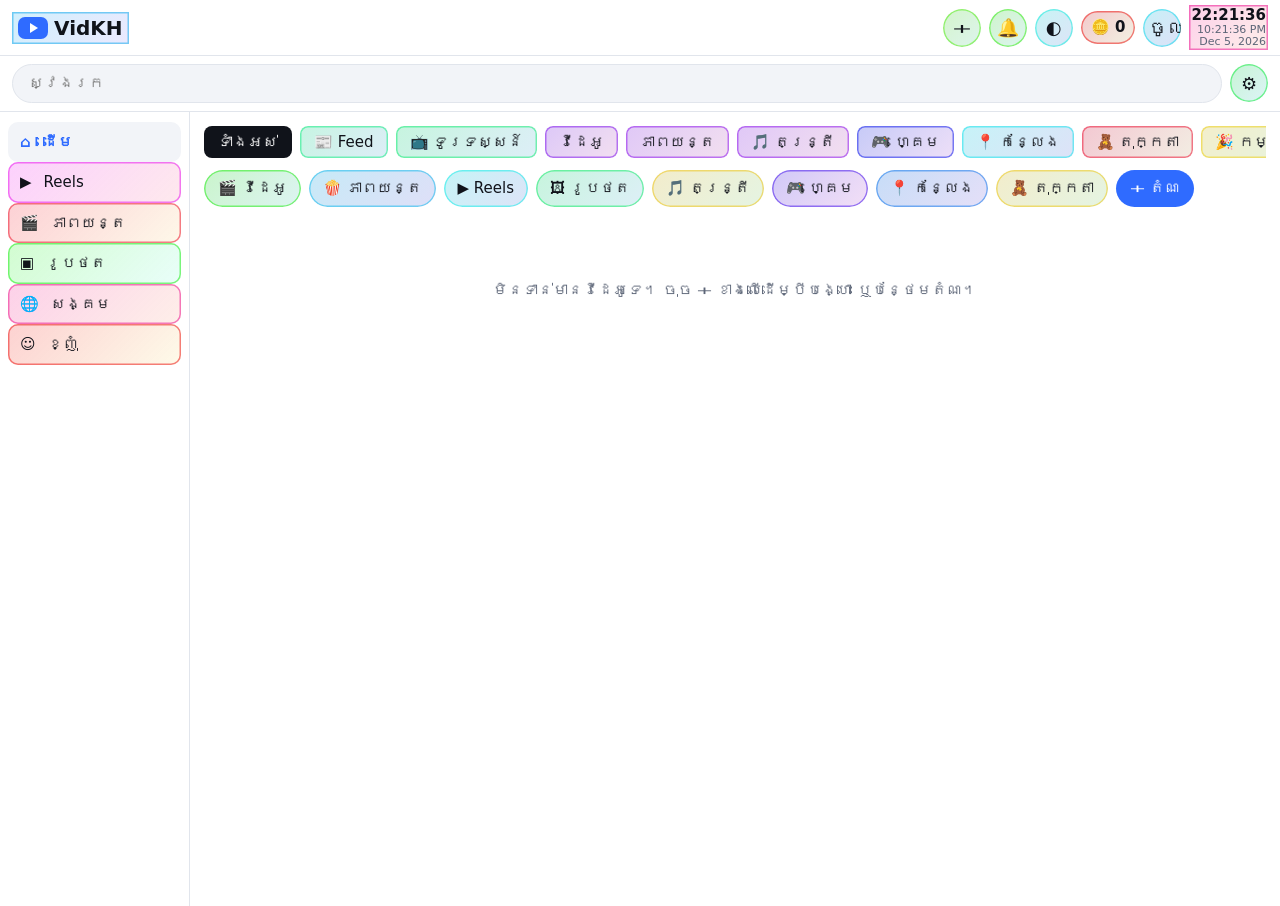
==== commit 3074cfa5: "Add files via upload" ====
--- a/index.html
+++ b/index.html
@@ -596,7 +596,7 @@
   else if(V.tab==="pl")body=plView();
   else if(V.tab==="docs")body=docsList(u);
  else body=u.subs.length?u.subs.map(c=>`<div class="cm">${av(c)}<b style="flex:1">${esc(c)}</b><button class="sub on" data-a="sub" data-i="${esc(c)}">បានតាមដាន</button></div>`).join("")+`<h3 style="margin:16px 0 10px">វីដេអូថ្មីៗ</h3>`+grid(all().filter(v=>u.subs.includes(v.ch)&&v.k!=="photo"),""):`<div class="empty">អ្នកមិនទាន់បានតាមដានឆានែលណាទេ។</div>`;
- return `<div class="chead">${av(S.user.name,S.user.pic,"big")}<div><h2>${esc(S.user.name)}${S.user.handle&&S.user.pic?'<span title="គណនីពេញលេញ" style="color:#1d9bf0;margin-left:6px;font-size:18px">✔</span>':""}</h2><div class="s">@${esc(S.user.handle||"ដាក់ @username")}</div><div class="s">${esc(S.user.email||"គណនីក្នុងឧបករណ៍")}</div><div class="act" style="margin-top:8px"><button class="pill" data-a="acc">✏️ កែសម្រួលគណនី</button><button class="pill" data-a="vpsf">📦 ឯកសារ VPS</button><button class="pill on" data-a="up">＋ បង្ហោះ</button><button class="pill" data-a="settings">⚙ ការកំណត់</button><button class="pill" data-a="robot">🤖 Robot សំឡេង</button><button class="pill" data-a="guide">🤖 ជំនួយការ</button><button class="pill on" data-a="newdoc">✍ សរសេរប្លុក/CV</button><button class="pill" data-p="wallet">🪙 រង្វាន់ និងហាង</button><button class="pill" data-p="security">🛡 សុវត្ថិភាព</button><button class="pill" data-a="out">ចាកចេញ</button></div></div></div>
+ return `<div class="chead">${av(S.user.name,S.user.pic,"big")}<div><h2>${esc(S.user.name)}${S.user.handle&&S.user.pic?'<span title="គណនីពេញលេញ" style="color:#1d9bf0;margin-left:6px;font-size:18px">✔</span>':""}</h2><div class="s">@${esc(S.user.handle||"ដាក់ @username")}</div><div class="s">${esc(S.user.email||"គណនីក្នុងឧបករណ៍")}</div><div class="act" style="margin-top:8px"><button class="pill" data-a="acc">✏️ កែសម្រួលគណនី</button><button class="pill" data-a="vpsf">📦 ឯកសារ VPS</button><button class="pill" data-a="rdo">📻 វិទ្យុខ្មែរ</button><button class="pill on" data-a="up">＋ បង្ហោះ</button><button class="pill" data-a="settings">⚙ ការកំណត់</button><button class="pill" data-a="robot">🤖 Robot សំឡេង</button><button class="pill" data-a="guide">🤖 ជំនួយការ</button><button class="pill on" data-a="newdoc">✍ សរសេរប្លុក/CV</button><button class="pill" data-p="wallet">🪙 រង្វាន់ និងហាង</button><button class="pill" data-p="security">🛡 សុវត្ថិភាព</button><button class="pill" data-a="out">ចាកចេញ</button></div></div></div>
  <div class="tabs">${TABS.map(([k,n])=>`<button class="pill ${V.tab===k?"on":""}" data-t="${k}">${n}</button>`).join("")}</div>`+body;
 }
 function render(){
@@ -1985,6 +1985,7 @@
  else if(a==="hgame")hgOpen();
  else if(a==="hgx")hgClose();
  else if(a==="vpsf")openVps();
+ else if(a==="rdo")openRadio();
  else if(a==="lclaim"){
   if(!need())return;const l=lmis();
   if(l.sec<LGOAL||l.c===today())return;
@@ -2850,6 +2851,45 @@
  if(e.target.id!=="ff"||!e.target.files)return;
  if([...e.target.files].some(f=>!f.type.startsWith("image/"))){e.stopImmediatePropagation();e.target.value="";toast("សារបង្ហោះអាចមានរូបថត ឬអត្ថបទប៉ុណ្ណោះ")}
 },true);
+
+/* ===== វិទ្យុខ្មែរ (ស្ទ្រីមដែលអ្នកបញ្ចូលខ្លួនឯង) ===== */
+const RA=new Audio();RA.preload="none";
+let RA_CUR=null;
+function radioList(){return S.radio=S.radio||[]}
+function radioBtns(){
+ const L=radioList();
+ return L.length?L.map((r,i)=>`<div class="row" style="margin:6px 0"><b style="flex:1">${RA_CUR===i&&!RA.paused?"🔊 ":""}${esc(r.n)}</b><div class="act"><button class="pill on" data-rp="${i}">${RA_CUR===i&&!RA.paused?"⏸ ផ្អាក":"▶ ចាក់"}</button><button class="pill" data-rd="${i}">លុប</button></div></div>`).join("")
+  :'<p class="s">មិនទាន់មានវិទ្យុ។ បញ្ចូលឈ្មោះ និង URL ស្ទ្រីមខាងក្រោម។</p>';
+}
+function openRadio(){
+ let d=$("#rdo");
+ if(!d){d=document.createElement("dialog");d.id="rdo";document.body.appendChild(d);
+  d.addEventListener("click",e=>{
+   const p=e.target.closest("[data-rp]"),r=e.target.closest("[data-rd]");
+   if(p){const i=+p.dataset.rp,L=radioList(),st=L[i];if(!st)return;
+    if(RA_CUR===i&&!RA.paused){RA.pause()}else{RA_CUR=i;RA.src=st.u;RA.play().catch(()=>toast("ចាក់មិនបាន: ស្ទ្រីមនេះមិនអាចប្រើបាន"))}
+    refresh();return}
+   if(r){const i=+r.dataset.rd;if(RA_CUR===i){RA.pause();RA_CUR=null}radioList().splice(i,1);save();refresh();return}
+   if(e.target.id==="rda"){
+    const n=($("#rdn").value||"").trim(),u=($("#rdu").value||"").trim();
+    if(!n){toast("សូមដាក់ឈ្មោះវិទ្យុ");return}
+    if(!/^https:\/\//.test(u)){toast("URL ត្រូវចាប់ផ្តើមដោយ https://");return}
+    radioList().push({n,u});save();refresh();return}
+   if(e.target.id==="rdx")d.close();
+  });
+ }
+ const refresh=()=>{d.innerHTML=`<h3>📻 វិទ្យុខ្មែរ</h3><div class="col">${radioBtns()}</div>
+  <label>ឈ្មោះវិទ្យុ</label><input id="rdn" maxlength="40">
+  <label>URL ស្ទ្រីម (https://...mp3, .aac ឬ .m3u8)</label><input id="rdu" placeholder="https://">
+  <p class="s" style="font-size:12px">ចំណាំ៖ .m3u8 (HLS) ដំណើរការលើ Safari និង Android ភាគច្រើន។ ស្ទ្រីមត្រូវមានសិទ្ធិប្រើ។</p>
+  <div class="bar"><button class="pill" id="rdx">បិទ</button><button class="pill on" id="rda">＋ បន្ថែម</button></div>`};
+ RA_REFRESH=()=>{if(d.open)refresh()};
+ refresh();
+ d.showModal();
+}
+let RA_REFRESH=null;
+RA.addEventListener("pause",()=>{if(RA_REFRESH)RA_REFRESH()});
+RA.addEventListener("play",()=>{if(RA_REFRESH)RA_REFRESH()});
 </script>
 </body>
 </html>
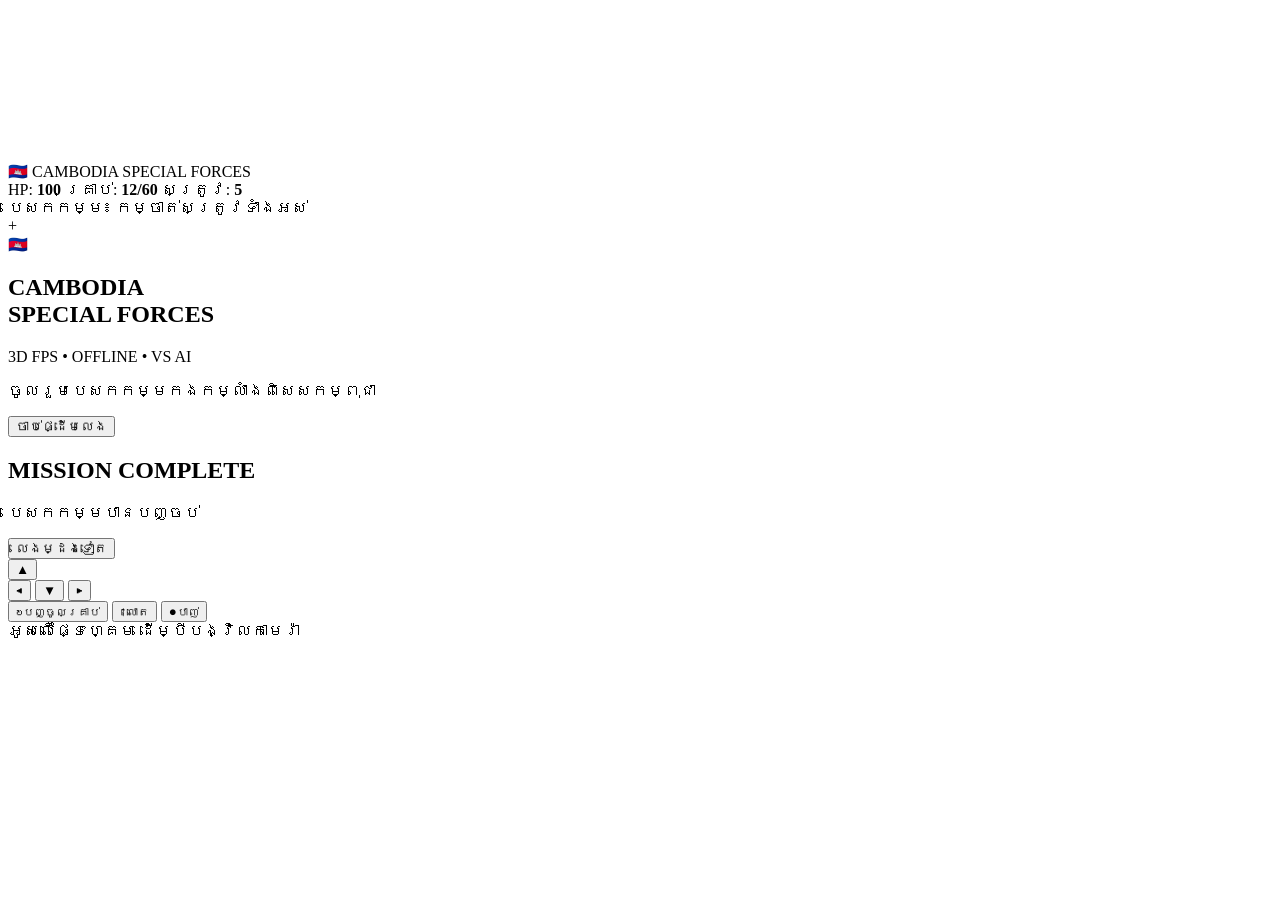
==== commit 953b4d39: "Add initial HTML structure for game interface Initial commit of the game interface with HTML structu" ====
--- a/index.html
+++ b/index.html
@@ -1,2895 +1,67 @@
+
 <!DOCTYPE html>
 <html lang="km">
 <head>
-<meta charset="utf-8">
-<meta name="viewport" content="width=device-width, initial-scale=1, viewport-fit=cover">
-<title>VidKH</title>
-<style>
-:root{--bg:#fff;--bg2:#f2f4f8;--tx:#10131a;--mu:#5c6577;--ln:#e1e5ec;--ac:#2f6bff;--acx:#fff;--hh:56px;--bn:0px}
-@media (prefers-color-scheme:dark){:root:not([data-theme=light]){--bg:#0f1218;--bg2:#1b2029;--tx:#eef1f6;--mu:#9aa4b6;--ln:#2a3140;--ac:#6b93ff;--acx:#0f1218}}
-:root[data-theme=dark]{--bg:#0f1218;--bg2:#1b2029;--tx:#eef1f6;--mu:#9aa4b6;--ln:#2a3140;--ac:#6b93ff;--acx:#0f1218}
-*{box-sizing:border-box;margin:0}
-html,body{height:100%}
-body{background:var(--bg);color:var(--tx);font:15px/1.5 "Noto Sans Khmer","Khmer OS",system-ui,sans-serif;padding-top:env(safe-area-inset-top)}
-button{font:inherit;color:inherit;background:none;border:0;cursor:pointer}
-button:focus-visible,input:focus-visible,select:focus-visible{outline:2px solid var(--ac);outline-offset:2px}
-header{position:sticky;top:env(safe-area-inset-top,0);z-index:5;height:var(--hh);background:var(--bg);border-bottom:1px solid var(--ln);display:flex;gap:8px;align-items:center;padding:0 12px}
-.logo{font-weight:800;font-size:20px;display:flex;align-items:center;gap:6px;white-space:nowrap}
-.logo i{width:30px;height:22px;border-radius:7px;background:var(--ac);display:inline-grid;place-items:center}
-.logo i:after{content:"";border-left:8px solid var(--acx);border-top:5px solid transparent;border-bottom:5px solid transparent;margin-left:2px}
-.search{flex:1;max-width:520px;margin:0 auto;display:flex}
-.search input{flex:1;min-width:0;background:var(--bg2);color:var(--tx);border:1px solid var(--ln);border-radius:20px;padding:7px 16px;font:inherit}
-.ib{width:38px;height:38px;border-radius:50%;display:grid;place-items:center;font-size:18px;background:var(--bg2);flex:none;overflow:hidden}
-.ib img{width:100%;height:100%;object-fit:cover}
-.layout{display:flex}
-nav{width:190px;flex:none;padding:10px 8px;position:sticky;top:calc(var(--hh) + env(safe-area-inset-top,0px));height:calc(100vh - var(--hh));border-right:1px solid var(--ln)}
-nav button{display:flex;gap:12px;width:100%;padding:9px 12px;border-radius:10px;text-align:left}
-nav button:hover,nav button.on{background:var(--bg2)}
-nav button.on{font-weight:700;color:var(--ac)}
-main{flex:1;min-width:0;padding:14px}
-.chips{display:flex;gap:8px;overflow-x:auto;padding-bottom:12px}
-.chips button{padding:5px 14px;border-radius:8px;background:var(--bg2);white-space:nowrap}
-.chips button.on{background:var(--tx);color:var(--bg)}
-.grid{display:grid;grid-template-columns:repeat(auto-fill,minmax(220px,1fr));gap:18px 12px}
-.grid.p{grid-template-columns:repeat(auto-fill,minmax(150px,1fr))}
-.grid.ph{grid-template-columns:repeat(auto-fill,minmax(130px,1fr));gap:6px}
-.card{cursor:pointer;text-align:left;display:block;width:100%}
-.th{position:relative;aspect-ratio:16/9;border-radius:12px;overflow:hidden;background:var(--bg2)}
-.th.po{aspect-ratio:2/3}
-.th video,.th img{width:100%;height:100%;object-fit:cover;pointer-events:none;display:block}
-.dur{position:absolute;right:6px;bottom:6px;background:#000c;color:#fff;font-size:12px;padding:1px 6px;border-radius:5px}
-.meta{display:flex;gap:10px;margin-top:9px}
-.av{width:36px;height:36px;border-radius:50%;flex:none;display:grid;place-items:center;color:#fff;font-weight:700;object-fit:cover}
-.av.big{width:84px;height:84px;font-size:32px}
-.t{font-weight:600;line-height:1.35;display:-webkit-box;-webkit-line-clamp:2;-webkit-box-orient:vertical;overflow:hidden}
-.s{color:var(--mu);font-size:13px}
-.watch{display:grid;grid-template-columns:minmax(0,1fr) 360px;gap:20px}
-.player{width:100%;aspect-ratio:16/9;background:#000;border-radius:12px;display:block}
-.watch h1{font-size:19px;margin:12px 0 8px}
-.row{display:flex;flex-wrap:wrap;gap:10px;align-items:center;justify-content:space-between}
-.act{display:flex;gap:8px;flex-wrap:wrap}
-.pill{padding:7px 14px;border-radius:20px;background:var(--bg2)}
-.pill.on{background:var(--ac);color:var(--acx)}
-.sub{background:var(--tx);color:var(--bg);padding:7px 16px;border-radius:20px;font-weight:600;margin-left:6px}
-.sub.on{background:var(--bg2);color:var(--tx)}
-.desc{background:var(--bg2);border-radius:12px;padding:12px;margin:14px 0}
-.cm{display:flex;gap:10px;margin:14px 0;align-items:center}
-.cm.top{align-items:flex-start}
-.cmi{display:flex;gap:8px;margin:12px 0}
-.cmi input{flex:1;background:none;color:var(--tx);border:0;border-bottom:1px solid var(--ln);padding:6px 2px;font:inherit}
-.rel{display:flex;gap:10px;margin-bottom:12px;cursor:pointer;text-align:left;width:100%}
-.rel .th{width:160px;flex:none}
-.empty{padding:60px 10px;text-align:center;color:var(--mu)}
-.hero{display:grid;grid-template-columns:1.3fr 1fr;gap:18px;align-items:center;margin-bottom:22px}
-.hero h2{font-size:26px;margin-bottom:6px}
-.hero p{color:var(--mu);margin-bottom:12px}
-.reels{height:calc(100dvh - var(--hh) - var(--bn) - env(safe-area-inset-top,0px));max-width:430px;margin:0 auto;overflow-y:auto;scroll-snap-type:y mandatory;border-radius:14px;background:#000}
-.reel{height:100%;scroll-snap-align:start;scroll-snap-stop:always;position:relative}
-.reel video{width:100%;height:100%;object-fit:contain;display:block}
-.ra{position:absolute;right:8px;bottom:70px;display:flex;flex-direction:column;gap:12px;align-items:center}
-.ra button{width:46px;height:46px;border-radius:50%;background:#0007;color:#fff;font-size:20px;display:grid;place-items:center;position:relative}
-.ra button.on{color:#ff5470}
-.ra small{position:absolute;bottom:-14px;font-size:11px}
-.rc{position:absolute;left:12px;right:70px;bottom:14px;color:#fff;text-shadow:0 1px 4px #000}
-.chead{display:flex;gap:16px;align-items:center;margin-bottom:14px;flex-wrap:wrap}
-.chead h2{font-size:22px}
-.tabs{display:flex;gap:8px;overflow-x:auto;margin:6px 0 14px}
-.ph-t{position:relative;aspect-ratio:1;border-radius:6px;overflow:hidden;cursor:pointer;display:block;width:100%;background:var(--bg2)}
-.ph-t img{width:100%;height:100%;object-fit:cover}
-dialog{border:1px solid var(--ln);border-radius:14px;background:var(--bg);color:var(--tx);padding:18px;width:min(92vw,420px);margin:auto}
-dialog::backdrop{background:#0008}
-dialog label{display:block;margin:10px 0 4px;font-size:13px;color:var(--mu)}
-dialog input[type=text],dialog select{width:100%;background:var(--bg2);color:var(--tx);border:1px solid var(--ln);border-radius:8px;padding:8px;font:inherit}
-dialog input[type=file]{width:100%}
-.bar{display:flex;gap:8px;justify-content:flex-end;margin-top:16px}
-#lb{width:min(96vw,900px)}
-#lb img{width:100%;max-height:75vh;object-fit:contain;border-radius:8px}
-[hidden]{display:none!important}
-button:disabled{opacity:.5;cursor:default}
-.clk{text-align:right;line-height:1.12;font-variant-numeric:tabular-nums;padding:2px 2px;flex:none;white-space:nowrap}
-.clk b{display:block;font-size:15px}
-.clk small{display:block;color:var(--mu);font-size:11px}
-.coin{padding:5px 10px;flex:none;font-weight:700;white-space:nowrap}
-#toast{position:fixed;left:50%;transform:translateX(-50%);bottom:calc(var(--bn) + 18px + env(safe-area-inset-bottom,0px));background:var(--tx);color:var(--bg);padding:10px 16px;border-radius:12px;z-index:20;max-width:90vw;text-align:center}
-.wal{max-width:640px;margin:0 auto}
-.box{border:1px solid var(--ln);border-radius:14px;padding:14px;margin-bottom:14px}
-.days{display:grid;grid-template-columns:repeat(7,1fr);gap:6px;margin:12px 0}
-.day{background:var(--bg2);border-radius:10px;padding:8px 2px;text-align:center;font-size:12px}
-.day b{display:block;font-size:13px}
-.day.ok{opacity:.5}
-.day.cur{outline:2px solid var(--ac)}
-.bar2{height:10px;border-radius:6px;background:var(--bg2);overflow:hidden;margin-top:8px}
-.bar2 i{display:block;height:100%;background:var(--ac)}
-.shop{display:flex;gap:8px;flex-wrap:wrap;margin-top:10px}
-#de{width:min(94vw,460px);max-height:92vh;overflow:auto}
-#de input[type=range]{width:100%}
-#ecv{width:100%;height:auto;max-height:45vh;object-fit:contain;border-radius:8px;background:var(--bg2)}
-.ph0{height:100%;display:grid;place-items:center;align-content:center;gap:2px;font-size:30px;background:linear-gradient(135deg,var(--bg2),var(--ln));text-align:center}
-.ph0 small{font-size:12px;color:var(--mu)}
-#ed{position:fixed;inset:0;z-index:15;background:#8a93a3;display:flex;flex-direction:column;padding-top:env(safe-area-inset-top)}
-.edtop{display:flex;gap:6px;align-items:center;padding:8px;background:var(--bg);overflow-x:auto}
-.edtop button{white-space:nowrap;flex:none}
-.edtop input{flex:1;min-width:110px;background:var(--bg2);color:var(--tx);border:1px solid var(--ln);border-radius:8px;padding:6px 10px;font:inherit}
-.hb{display:flex;gap:4px;align-items:center;overflow-x:auto;padding:6px 8px;background:var(--bg);border-top:1px solid var(--ln);border-bottom:1px solid var(--ln)}
-.hb button{min-width:34px;height:34px;border-radius:8px;background:var(--bg2);flex:none;font-size:14px}
-.hb select{height:34px;border-radius:8px;background:var(--bg2);color:var(--tx);border:1px solid var(--ln);max-width:110px;flex:none;font:inherit;font-size:13px}
-.hb input[type=color]{width:34px;height:34px;padding:0;border:0;background:none;flex:none}
-.edwrap{flex:1;overflow:auto;padding:12px}
-#paperbox{margin:0 auto;position:relative}
-#paper{position:absolute;left:0;top:0;transform-origin:top left;color:#111;box-shadow:0 2px 14px #0005;outline:0;overflow-wrap:anywhere;font:16px/1.6 "Noto Sans Khmer","Khmer OS",system-ui,sans-serif}
-#paper h1{font-size:28px;margin:.4em 0}#paper h2{font-size:21px;margin:.8em 0 .3em}#paper h3{font-size:17px}
-#paper ul,#paper ol{padding-left:24px}
-button.sc{border:0;text-align:left;width:100%;cursor:pointer}
-@media print{body{padding:0!important}body>*:not(#ed){display:none!important}#ed{position:static!important;display:block!important;background:#fff!important;padding:0!important}.edtop,.hb{display:none!important}.edwrap{overflow:visible!important;padding:0!important}#paperbox{width:auto!important;height:auto!important}#paper{position:static!important;transform:none!important;box-shadow:none!important}}
-.dgm{max-height:40vh;overflow:auto;margin:8px 0}
-.bm{max-width:92%;padding:8px 12px;border-radius:12px;margin:6px 0;background:var(--bg2);white-space:pre-wrap;overflow-wrap:anywhere}
-.bm.me{margin-left:auto;background:var(--ac);color:var(--acx)}
-.bm .pill{margin-top:6px;display:inline-block}
-.lockbox{display:grid;place-items:center;align-content:center;gap:2px;text-align:center;padding:16px;background:var(--bg2);border-radius:12px;min-height:160px}
-.lockbox.wl{aspect-ratio:16/9;width:100%}
-.lockbox.rl{height:100%;background:#111;color:#fff;border-radius:0}
-.lockbox.rl .s{color:#ccc}
-.ptag{position:absolute;left:6px;bottom:6px;background:#000c;color:#fff;font-size:12px;padding:1px 6px;border-radius:5px}
-.ptag.inl{position:static;display:inline-block;background:var(--bg2);color:var(--tx)}
-.chk{display:flex;gap:8px;align-items:flex-start;margin:8px 0;font-size:13px;color:var(--mu)}
-.chk input{margin-top:3px;flex:none}
-.apl{border-radius:12px;overflow:hidden;background:var(--bg2)}
-.apl .ph0{height:auto}
-.aud{width:100%;display:block}
-.tvp{margin-bottom:12px}
-.tvp video{width:100%;aspect-ratio:16/9;background:#000;border-radius:12px;display:block}
-.tvi{display:flex;gap:10px;align-items:center;width:100%;text-align:left;padding:8px;border-radius:10px;border:1px solid var(--ln);margin-bottom:6px;cursor:pointer}
-.tvi img,.tvi .lg0{width:40px;height:40px;border-radius:8px;background:var(--bg2);flex:none;object-fit:contain;display:grid;place-items:center}
-.fvid{width:100%;border-radius:12px;margin-top:8px;max-height:60vh;background:#000;display:block}
-.mc{min-width:0;border:1px solid var(--ln);border-radius:12px;padding:8px}
-.mc .t{margin-top:6px}
-.sel{width:100%;background:var(--bg2);color:var(--tx);border:1px solid var(--ln);border-radius:8px;padding:8px;font:inherit}
-.ib.bell{position:relative;overflow:visible}
-.bdg{position:absolute;top:-3px;right:-3px;min-width:18px;height:18px;padding:0 4px;border-radius:9px;background:#e5252a;color:#fff;font:700 11px/18px system-ui,sans-serif;text-align:center;font-style:normal;box-shadow:0 0 0 2px var(--bg)}
-.bdg.pop{animation:bpop .5s}
-@keyframes bpop{0%{transform:scale(.4)}55%{transform:scale(1.35)}100%{transform:scale(1)}}
-@media(prefers-reduced-motion:reduce){.bdg.pop{animation:none}}
-.nt{display:flex;gap:10px;width:100%;text-align:left;padding:10px;border-radius:10px;align-items:flex-start;position:relative}
-.nt.un{background:var(--bg2)}
-.nt .ni{font-size:22px;flex:none}
-.nt .dt{position:absolute;right:10px;top:14px;width:9px;height:9px;border-radius:50%;background:#e5252a}
-.ta{width:100%;background:var(--bg2);color:var(--tx);border:1px solid var(--ln);border-radius:10px;padding:10px;font:inherit;resize:vertical}
-.pimg{display:grid;gap:4px;margin-top:8px;border-radius:10px;overflow:hidden}
-.pimg.n1{grid-template-columns:1fr}.pimg.n2,.pimg.n4{grid-template-columns:1fr 1fr}.pimg.n3{grid-template-columns:1fr 1fr 1fr}
-.pimg button{padding:0;aspect-ratio:1;overflow:hidden;background:var(--bg2);display:block;width:100%}
-.pimg.n1 button{aspect-ratio:4/3}
-.pimg img{width:100%;height:100%;object-fit:cover;display:block}
-.pv{display:flex;gap:6px;flex-wrap:wrap;margin-top:8px}
-.pv img{width:56px;height:56px;object-fit:cover;border-radius:8px}
-.lw{font-size:20px;font-weight:700;line-height:1.3}
-:root{--sb:50px}
-.logo{margin-right:auto}
-.sbar{position:sticky;top:calc(var(--hh) + env(safe-area-inset-top,0px));z-index:4;background:var(--bg);padding:8px 12px;border-bottom:1px solid var(--ln)}
-.sbar{display:flex;align-items:center;gap:8px}
-.sbar .search{margin:0;max-width:none}
-.rbw{position:fixed;inset:0;z-index:16;background:var(--bg);overflow:auto;padding:12px;padding-top:calc(env(safe-area-inset-top,0px) + 12px)}
-.rbw video{width:100%;max-height:36vh;background:#000;border-radius:12px;display:block;margin:8px 0}
-.rbw input[type=range]{width:100%}
-.rbw .box{margin-top:10px}
-#gm{position:fixed;inset:0;z-index:18;background:#000;touch-action:none;user-select:none}
-#gc{width:100%;height:100%;display:block}
-.gtop{position:absolute;top:calc(env(safe-area-inset-top,0px) + 8px);left:8px;display:flex;gap:8px}
-.gpad{position:absolute;left:0;right:0;bottom:calc(env(safe-area-inset-bottom,0px) + 14px);display:flex;justify-content:space-between;padding:0 16px;gap:12px}
-.gpad button{width:78px;height:78px;border-radius:50%;background:#ffffff33;color:#fff;font-size:30px;border:2px solid #ffffff66;touch-action:none}
-nav{top:calc(var(--hh) + var(--sb) + env(safe-area-inset-top,0px));height:calc(100vh - var(--hh) - var(--sb))}
-.card .t{font-size:14px}
-.card .s{font-size:12px}
-.card .av{width:32px;height:32px;font-size:14px}
-a.pill{display:inline-block;text-decoration:none;color:inherit}
-a.pill.on{color:var(--acx)}
-.socg{display:grid;gap:8px;margin-top:10px}
-.soc{display:flex;gap:8px;align-items:center}
-.sc{flex:1;display:flex;align-items:center;gap:12px;padding:10px;border-radius:12px;background:var(--bg2);text-decoration:none;color:inherit}
-.si{width:36px;height:36px;border-radius:10px;display:grid;place-items:center;color:#fff;font-weight:800}
-.res{display:flex;gap:10px;padding:10px 0;border-bottom:1px solid var(--ln);align-items:flex-start}
-@media(max-width:900px){.watch,.hero{grid-template-columns:1fr}}
-@media(max-width:720px){
- :root{--bn:58px}
- nav{position:fixed;inset:auto 0 0 0;top:auto;width:auto;height:auto;display:flex;justify-content:space-around;background:var(--bg);border-top:1px solid var(--ln);border-right:0;z-index:6;padding:4px 4px env(safe-area-inset-bottom,0px)}
- nav button{flex-direction:column;align-items:center;gap:0;font-size:10px;padding:4px 1px;width:auto;flex:1;min-width:0;overflow:hidden;white-space:nowrap}
- main{padding:10px 10px 80px}
- .logo span{display:none}
- header{gap:5px;padding:0 8px}
- #th{display:none}
- .grid{grid-template-columns:repeat(2,1fr);gap:14px 8px}
- .card .av{width:28px;height:28px;font-size:12px}
- .card .t{font-size:13px}
- .card .s{font-size:11px}
- .chips button{padding:4px 12px;font-size:13px}
- .grid.p{grid-template-columns:repeat(3,1fr)}
- .grid.ph{grid-template-columns:repeat(3,1fr)}
- .reels{border-radius:0}
- main.rm{padding:0 0 var(--bn)}
-}
-@media(prefers-reduced-motion:reduce){*{scroll-behavior:auto!important}}
-</style>
-<style id="pgs">
-/* ===== បន្ថែមថ្មី ===== */
-#tvfab{display:none;position:fixed;right:12px;bottom:calc(14px + env(safe-area-inset-bottom,0px));z-index:7;padding:9px 16px;border-radius:22px;background:var(--ac);color:var(--acx);font-weight:700;box-shadow:0 2px 10px #0006}
-@media (orientation:landscape) and (max-height:500px){#tvfab{display:block}}
-.ovl{position:fixed;inset:0;z-index:30;background:#000;color:#fff}
-#wg{background:var(--bg);color:var(--tx);overflow:auto;padding:12px;display:flex;flex-direction:column;gap:14px;align-items:center}
-.ovtop{display:flex;gap:8px;align-items:center;width:100%;max-width:520px}
-.ovtop b{flex:1;text-align:center}
-#wgs{display:flex;gap:8px;flex-wrap:wrap;justify-content:center;min-height:60px;margin-top:20px}
-.wgs1{min-width:46px;height:56px;padding:0 8px;border-radius:10px;background:var(--bg);border:2px dashed var(--ln);font-size:22px;font-weight:700;color:var(--tx)}
-#wgt{display:flex;gap:8px;flex-wrap:wrap;justify-content:center;max-width:520px}
-.wgt1{min-width:46px;height:52px;padding:0 10px;border-radius:10px;background:var(--ac);color:var(--acx);font-size:22px;font-weight:700}
-#sgc{position:absolute;inset:0;touch-action:none}
-#sgc canvas{width:100%!important;height:100%!important;display:block}
-.sgb{position:absolute;background:#0008;color:#fff;border-radius:50%;width:66px;height:66px;font-weight:700;display:grid;place-items:center;user-select:none;touch-action:none;font-size:15px}
-#sgj{position:absolute;left:18px;bottom:18px;width:140px;height:140px;border-radius:50%;background:#fff2;border:2px solid #fff5;touch-action:none}
-#sgf{right:24px;bottom:24px;width:88px;height:88px;background:#d6453dd0;font-size:17px}
-#sgrl{right:126px;bottom:40px}
-#sgsw{right:24px;bottom:124px}
-#sgjp{right:126px;bottom:124px}
-#sgx{top:12px;left:12px;border-radius:20px;width:auto;height:auto;padding:7px 14px}
-#sgh{position:absolute;top:14px;left:0;right:0;text-align:center;font-weight:700;text-shadow:0 1px 3px #000;pointer-events:none}
-.sgcard{position:absolute;inset:0;display:grid;place-items:center;background:#000b;padding:16px}
-.sgcard>div{background:#15181f;color:#fff;border:1px solid #333;border-radius:14px;padding:18px;width:min(92vw,380px);text-align:center}
-.sgcard .pill{background:#2a2f3a;color:#fff;margin:4px}
-.sgcard .pill.on{background:#2f6bff}
-
-/* ===== ប៊ូតុងពណ៌ចំរុះ ===== */
-button,a.pill{--hue:200;transition:transform .15s ease,box-shadow .25s ease,filter .25s ease}
-button:not(.on),a.pill:not(.on){background-image:linear-gradient(135deg,hsl(var(--hue) 90% 60% / .24),hsl(calc(var(--hue) + 50) 90% 62% / .12));box-shadow:inset 0 0 0 1.5px hsl(var(--hue) 85% 55% / .6)}
-button:active,a.pill:active{transform:scale(.93);filter:saturate(1.5) brightness(1.05)}
-.pop{animation:btnpop .5s ease-out}
-@keyframes btnpop{0%{transform:scale(.88);box-shadow:0 0 0 0 hsl(var(--hue) 100% 60% / .9)}45%{transform:scale(1.08);box-shadow:0 0 0 12px hsl(var(--hue) 100% 60% / 0)}100%{transform:scale(1)}}
-.rip{position:fixed;width:70px;height:70px;margin:-35px 0 0 -35px;border-radius:50%;pointer-events:none;z-index:60;background:radial-gradient(circle,hsl(var(--c) 100% 62% / .9) 0%,hsl(calc(var(--c) + 80) 100% 60% / .45) 45%,transparent 70%);animation:ripple .6s ease-out forwards}
-@keyframes ripple{from{transform:scale(.2);opacity:1}to{transform:scale(2.4);opacity:0}}
-</style>
+  <meta charset="UTF-8">
+  <meta name="viewport" content="width=device-width, initial-scale=1, maximum-scale=1, user-scalable=no">
+  <meta name="theme-color" content="#17251a">
+  <title>Cambodia Special Forces 3D</title>
+  <link rel="stylesheet" href="style.css">
 </head>
 <body>
-<header>
- <button class="logo" data-p="home" aria-label="ទំព័រដើម"><i></i><span>VidKH</span></button>
- <button class="ib" data-a="up" title="បង្ហោះ" aria-label="បង្ហោះ">＋</button>
- <button class="ib bell" data-a="bell" title="ការជូនដំណឹង" aria-label="ការជូនដំណឹង">🔔<i class="bdg" id="bdg" hidden>0</i></button>
- <button class="ib" id="th" title="ផ្លាស់ប្តូរពណ៌" aria-label="ផ្លាស់ប្តូរពណ៌">◐</button>
- <button class="pill coin" id="coin" data-p="wallet" aria-label="កាក់"></button>
- <button class="ib" id="acc" aria-label="គណនី"></button>
- <button class="clk" id="clk" aria-label="ម៉ោង"></button>
-</header>
-<div class="sbar" id="sbar"><form class="search" id="sf"><input id="q" type="search" placeholder="ស្វែងរក" aria-label="ស្វែងរក"></form><button class="ib" data-a="settings" aria-label="ការកំណត់" title="ការកំណត់">⚙</button></div>
-<div class="layout"><nav id="nav"></nav><main id="app"></main></div>
+  <canvas id="game"></canvas>
 
-<dialog id="din">
- <h3>ចូលគណនី</h3>
- <div id="gbtn" style="margin:14px 0;min-height:4px"></div>
- <p class="s" id="gnote" hidden>ដើម្បីប្រើ Google សូមដាក់ GOOGLE_CLIENT_ID ក្នុងកូដ (មើលការណែនាំ)។</p>
- <label>ឬបង្កើតគណនីក្នុងឧបករណ៍នេះ</label>
- <input type="text" id="ln" placeholder="ឈ្មោះរបស់អ្នក">
- <div class="bar"><button class="pill" onclick="this.closest('dialog').close()">បោះបង់</button><button class="pill on" id="lok">បង្កើត</button></div>
-</dialog>
+  <div id="hud">
+    <header>
+      <div class="brand">🇰🇭 CAMBODIA SPECIAL FORCES</div>
+      <div class="stats">
+        HP: <b id="hp">100</b>
+        <span>គ្រាប់: <b id="ammo">12/60</b></span>
+        <span>សត្រូវ: <b id="enemyCount">5</b></span>
+      </div>
+    </header>
 
-<dialog id="du">
- <h3>បង្ហោះ</h3>
- <label>ប្រភេទ</label>
- <select id="uk"><option value="video">វីដេអូ</option><option value="reel">Reels (វីដេអូខ្លី)</option><option value="movie">ភាពយន្ត</option><option value="photo">រូបថត</option><option value="audio">🎵 ចម្លេង (អូឌីយ៉ូ)</option></select>
- <label>ប្រភេទមាតិកា</label><select id="ucat"><option value="">ទូទៅ</option><option value="music">🎵 តន្ត្រី</option><option value="game">🎮 ហ្គេម</option><option value="place">📍 កន្លែង</option><option value="cartoon">🧸 តុក្កតា</option><option value="fun">🎉 កម្សាន្ត</option><option value="comedy">😂 ប្លុកកំប្លែង</option><option value="tale">📖 រឿង</option><option value="sport">⚽ កីឡា</option><option value="story">សម្រាយរឿង</option><option value="tech">បច្ចេកវិទ្យា</option><option value="news">ព័ត៌មាន</option></select>
- <label>ចំណងជើង</label><input type="text" id="ut">
- <label>ឯកសារ</label><input type="file" id="uf" accept="video/*">
- <p class="s" style="margin-top:6px">💾 កម្មវិធីរក្សាទុកច្បាប់ចម្លងផ្ទាល់ខ្លួន។ បង្ហោះរួច អ្នកអាចលុបឯកសារដើមពីទូរស័ព្ទបាន ហើយនៅតែមើលក្នុងកម្មវិធីបាន (លុបទិន្នន័យកម្មវិធី ឬ uninstall នឹងបាត់ទាំងអស់)។</p>
- <label>🪙 តម្លៃមើល (កាក់) · 0 = ឥតគិតថ្លៃ</label><input type="text" id="upr" inputmode="numeric" value="10">
- <label class="chk"><input type="checkbox" id="ufr" checked> ឥតគិតថ្លៃ ៧ ថ្ងៃដំបូង រួចទើបបង់កាក់</label>
- <label class="chk"><input type="checkbox" id="uow"> ខ្ញុំជាម្ចាស់ ឬមានសិទ្ធិលក់មាតិកានេះ (ត្រូវបញ្ជាក់បើដាក់តម្លៃ)</label>
- <p class="s" id="um" style="margin-top:8px"></p>
- <div class="bar"><button class="pill" onclick="this.closest('dialog').close()">បោះបង់</button><button class="pill on" id="us">បង្ហោះ</button></div>
-</dialog>
+    <div id="mission">បេសកកម្ម៖ កម្ចាត់សត្រូវទាំងអស់</div>
+    <div id="crosshair">+</div>
+    <div id="damage"></div>
 
-<dialog id="lb">
- <img id="lbi" alt="">
- <div class="row" style="margin-top:10px"><b id="lbt"></b><div class="act"><button class="pill" id="lbe" data-a="edit">✂ កាត់ត</button><button class="pill" id="lbd" data-a="del">លុប</button><button class="pill" onclick="this.closest('dialog').close()">បិទ</button></div></div>
-</dialog>
+    <section id="intro" class="overlay">
+      <div class="panel">
+        <div class="flag">🇰🇭</div>
+        <h1>CAMBODIA<br>SPECIAL FORCES</h1>
+        <p>3D FPS • OFFLINE • VS AI</p>
+        <p>ចូលរួមបេសកកម្មកងកម្លាំងពិសេសកម្ពុជា</p>
+        <button id="start">ចាប់ផ្ដើមលេង</button>
+      </div>
+    </section>
 
-<dialog id="de">
- <h3 id="det"></h3>
- <div id="dep">
-  <canvas id="ecv"></canvas>
-  <div class="act" style="margin:8px 0"><button class="pill" data-a="auto">✨ ស្វ័យប្រវត្តិ</button><button class="pill" data-a="rot">⟳ បង្វិល</button></div>
-  <label>ពន្លឺ</label><input type="range" id="eb" min="50" max="150" value="100">
-  <label>កុងត្រាស្ត</label><input type="range" id="ec" min="50" max="150" value="100">
-  <label>ពណ៌ស្រស់</label><input type="range" id="es" min="0" max="200" value="100">
-  <label>ឆ្លុះពណ៌</label><select id="ef"><option value="n">ដើម</option><option value="bw">ស-ខ្មៅ</option><option value="sp">ពណ៌ចាស់</option><option value="wm">កក់ក្តៅ</option><option value="cl">ត្រជាក់</option></select>
-  <label>កាត់ទំហំ</label><select id="ek"><option value="0">ដើម</option><option value="1:1">1:1</option><option value="16:9">16:9</option><option value="9:16">9:16</option><option value="4:5">4:5</option></select>
- </div>
- <div id="dev">
-  <video id="evp" controls playsinline style="width:100%;max-height:45vh;background:#000;border-radius:8px"></video>
-  <label>ចាប់ផ្តើម (វិនាទី)</label><input type="range" id="e1" min="0" value="0">
-  <label>បញ្ចប់ (វិនាទី)</label><input type="range" id="e2" min="0" value="0">
-  <p class="s" id="evl"></p>
- </div>
- <p class="s" id="dem" style="margin-top:8px"></p>
- <div class="bar"><button class="pill" onclick="this.closest('dialog').close()">បោះបង់</button><button class="pill on" id="dok">រក្សាទុក (ប្រើ ១ ក្រេឌីត)</button></div>
-</dialog>
-<div id="ed" hidden>
- <div class="edtop">
-  <button class="pill" data-a="edclose">← ត្រឡប់</button>
-  <input id="edt" type="text" placeholder="ចំណងជើង" aria-label="ចំណងជើង">
-  <button class="pill" data-a="edpaper">📄 ក្រដាស</button>
-  <button class="pill" data-a="edcopy">&lt;/&gt; HTML</button>
-  <button class="pill" data-a="edprint">🖨 PDF</button>
-  <button class="pill on" data-a="edsave">រក្សាទុក</button>
- </div>
- <div class="hb" id="hb">
-  <button data-c="undo" aria-label="undo">↶</button><button data-c="redo" aria-label="redo">↷</button>
-  <select id="hbf" aria-label="ពុម្ពអក្សរ"><option value="'Noto Sans Khmer',sans-serif">Sans</option><option value="Georgia,'Times New Roman',serif">Serif</option><option value="ui-monospace,monospace">Mono</option></select>
-  <select id="hbs" aria-label="ទំហំអក្សរ"><option value="">ទំហំ</option><option value="1">10</option><option value="2">13</option><option value="3">16</option><option value="4">18</option><option value="5">24</option><option value="6">32</option><option value="7">48</option></select>
-  <select id="hbb" aria-label="រចនាបថ"><option value="p">អត្ថបទ</option><option value="h1">ចំណងជើង ១</option><option value="h2">ចំណងជើង ២</option><option value="h3">ចំណងជើង ៣</option></select>
-  <button data-c="bold"><b>B</b></button><button data-c="italic"><i>I</i></button><button data-c="underline"><u>U</u></button><button data-c="strikeThrough"><s>S</s></button>
-  <input type="color" id="hbc" value="#000000" title="ពណ៌អក្សរ" aria-label="ពណ៌អក្សរ"><button data-c="foreColor" data-v="#d62828" style="color:#d62828" aria-label="អក្សរក្រហម"><b>A</b></button>
-  <input type="color" id="hbh" value="#ffff00" title="ពណ៌ផ្ទៃអក្សរ" aria-label="ពណ៌ផ្ទៃអក្សរ">
-  <button data-c="justifyLeft">L</button><button data-c="justifyCenter">C</button><button data-c="justifyRight">R</button><button data-c="justifyFull">J</button>
-  <button data-c="insertUnorderedList">•≡</button><button data-c="insertOrderedList">1.</button><button data-c="outdent">⇤</button><button data-c="indent">⇥</button>
-  <button data-c="insertHorizontalRule">―</button><button data-c="removeFormat">Tx</button>
- </div>
- <div class="edwrap" id="edwrap"><div id="paperbox"><div id="paper" contenteditable="true" spellcheck="false"></div></div></div>
-</div>
+    <section id="result" class="overlay hidden">
+      <div class="panel">
+        <h1 id="resultTitle">MISSION COMPLETE</h1>
+        <p id="resultText">បេសកកម្មបានបញ្ចប់</p>
+        <button id="restart">លេងម្ដងទៀត</button>
+      </div>
+    </section>
 
-<dialog id="dp">
- <h3>កែសម្រួលក្រដាស</h3>
- <label>ទំហំ</label><select id="pps"><option value="A4">A4</option><option value="A5">A5</option><option value="Letter">Letter</option></select>
- <label>ទិសដៅ</label><select id="ppo"><option value="portrait">ឈរ</option><option value="landscape">ផ្តេក</option></select>
- <label>គែមក្រដាស</label><select id="ppm"><option value="40">តូច</option><option value="64">ធម្មតា</option><option value="90">ធំ</option></select>
- <label>ពណ៌ក្រដាស</label><select id="ppc"><option value="#ffffff">ស</option><option value="#fff8e7">ក្រែម</option><option value="#eef4ff">ខៀវស្រាល</option><option value="#fff0f0">ក្រហមស្រាល</option><option value="#f1fbef">បៃតងស្រាល</option></select>
- <div class="bar"><button class="pill on" onclick="this.closest('dialog').close()">រួចរាល់</button></div>
-</dialog>
+    <div id="joystick">
+      <button id="forward">▲</button>
+      <div>
+        <button id="left">◀</button>
+        <button id="backward">▼</button>
+        <button id="right">▶</button>
+      </div>
+    </div>
 
-<dialog id="dt">
- <h3>ជ្រើសរើសក្រដាស</h3>
- <div id="dtl" class="socg"></div>
- <div class="bar"><button class="pill" onclick="this.closest('dialog').close()">បោះបង់</button></div>
-</dialog>
+    <div id="actions">
+      <button id="reload">↻<small>បញ្ចូលគ្រាប់</small></button>
+      <button id="jump">↑<small>លោត</small></button>
+      <button id="shoot">●<small>បាញ់</small></button>
+    </div>
 
-<dialog id="dst">
- <div class="row"><h3>⚙ ការកំណត់</h3><button class="pill" onclick="this.closest('dialog').close()">បិទ</button></div>
- <div id="dstb"></div>
-</dialog>
+    <div id="hint">អូសលើផ្ទៃហ្គេម ដើម្បីបង្វិលកាមេរ៉ា</div>
+    <div id="toast"></div>
+  </div>
 
-<div id="rb" class="rbw" hidden>
- <div class="row"><h3>🤖 Robot · បញ្ចូលសំឡេងចូលវីដេអូ</h3><button class="pill" data-a="rbclose">✕ បិទ</button></div>
- <p class="s">ជ្រើសវីដេអូ ថតសំឡេងរបស់អ្នក (ឬជ្រើសឯកសារសំឡេង) ហើយបញ្ចូលចូលវីដេអូ។ លទ្ធផលរក្សាទុកជាវីដេអូថ្មីក្នុងគណនីរបស់អ្នក ហើយវីដេអូដើមនៅដដែល។</p>
- <div class="box"><label class="s">១) វីដេអូ</label><select id="rbs" class="sel"></select><div class="s" style="margin:6px 0">ឬជ្រើសពីទូរស័ព្ទ៖</div><input type="file" id="rbf" accept="video/*"><video id="rbv" controls playsinline></video></div>
- <div class="box"><label class="s">២) សំឡេង</label>
-  <div class="act" style="margin-top:6px"><button class="pill on" id="rbrec" data-a="rbrec">● ថតសំឡេង</button><button class="pill" data-a="rbplay">▶ ស្តាប់</button><button class="pill" data-a="rbclr">លុបសំឡេង</button></div>
-  <div class="s" style="margin:8px 0 4px">ឬជ្រើសឯកសារសំឡេង៖</div><input type="file" id="rba" accept="audio/*">
-  <div class="s" id="rbi" style="margin-top:6px">មិនទាន់មានសំឡេង</div>
-  <label style="display:block;margin-top:8px"><input type="checkbox" id="rbrob"> 🤖 ប្តូរសំឡេងជា Robot</label></div>
- <div class="box"><label class="s">៣) កម្រិតសំឡេង</label>
-  <div>សំឡេងដើមក្នុងវីដេអូ <b id="rbov">30</b>%</div><input type="range" id="rbo" min="0" max="100" value="30">
-  <div>សំឡេងថ្មី <b id="rbvv">100</b>%</div><input type="range" id="rbn" min="0" max="200" value="100">
-  <div style="margin-top:6px">ចាប់ផ្តើមសំឡេងនៅវិនាទីទី <input type="number" id="rbt" value="0" min="0" step="0.5" style="width:80px" class="sel"></div></div>
- <button class="pill on" data-a="rbsave" style="margin-top:12px">💾 បញ្ចូលសំឡេង ហើយរក្សាទុក</button>
- <p class="s" id="rbm" style="margin-top:8px"></p>
-</div>
-
-<div id="gm" hidden>
- <canvas id="gc"></canvas>
- <div class="gtop"><button class="pill" data-a="gexit" aria-label="ចាកចេញ">✕</button><button class="pill" data-a="gpause" aria-label="ផ្អាក">⏸</button></div>
- <div class="gpad"><button id="gl" aria-label="ឆ្វេង">◀</button><button id="gj" aria-label="សកម្មភាព">⤒</button><button id="gr" aria-label="ស្តាំ">▶</button></div>
-</div>
-
-<dialog id="dmk">
- <h3>🛒 លក់ឥវ៉ាន់</h3>
- <label>ឈ្មោះឥវ៉ាន់</label><input type="text" id="mkn" maxlength="80">
- <label>លេខទូរស័ព្ទ</label><input type="text" id="mkp" inputmode="tel" placeholder="+855 ...">
- <label>ទីតាំង</label><input type="text" id="mkl" maxlength="120" placeholder="ភូមិ / ខណ្ឌ / ខេត្ត">
- <label>តម្លៃ</label><div style="display:flex;gap:8px"><input type="text" id="mkv" inputmode="decimal" style="flex:1"><select id="mkc" style="width:auto"><option value="USD">$ ដុល្លារ</option><option value="KHR">៛ រៀល</option></select></div>
- <label>ប្រភេទឥវ៉ាន់</label><select id="mkt"></select>
- <label>រូបថត (មិនចាំបាច់)</label><input type="file" id="mkf" accept="image/*">
- <p class="s" id="mkm" style="margin-top:8px"></p>
- <div class="bar"><button class="pill" onclick="this.closest('dialog').close()">បោះបង់</button><button class="pill on" id="mkok">ដាក់លក់</button></div>
-</dialog>
-
-<dialog id="dg">
- <div class="row"><h3 id="dgt"></h3><button class="pill" onclick="this.closest('dialog').close()">បិទ</button></div>
- <p class="s">ជំនួយការណែនាំក្នុងកម្មវិធី ឆ្លើយតាមសំណួរដែលបានកំណត់ទុក (មិនមែនម៉ូដែល AI ពិតប្រាកដទេ)។</p>
- <div id="dgm" class="dgm"></div>
- <div class="chips" id="dgc"></div>
- <form id="dgf" class="cmi"><input id="dgi" placeholder="សួរអំពីកម្មវិធី..." aria-label="សួរ"><button class="pill on">ផ្ញើ</button></form>
-</dialog>
-
-<dialog id="dn">
- <div class="row"><h3>🔔 ការជូនដំណឹង</h3><button class="pill" onclick="this.closest('dialog').close()">បិទ</button></div>
- <div id="dnl" style="margin-top:8px;max-height:60vh;overflow:auto"></div>
-</dialog>
-
-<dialog id="dw">
- <h3>⚠️ ព្រមាន៖ តំណពីខាងក្រៅ</h3>
- <p style="margin:10px 0">អ្នកកំពុងចាកចេញទៅ <b id="dwh"></b> ដែលមិនមែនជារបស់កម្មវិធីនេះទេ។ កុំទាញយកឯកសារ (ជាពិសេស .apk) កុំបញ្ចូលពាក្យសម្ងាត់ ឬលេខកូដ បើមិនទុកចិត្តគេហទំព័រនោះ។</p>
- <label><input type="checkbox" id="dwr"> ទុកចិត្តគេហទំព័រនេះ (កុំព្រមានម្តងទៀត)</label>
- <div class="bar"><button class="pill" onclick="this.closest('dialog').close()">បោះបង់</button><a class="pill on" id="dwo" target="_blank" rel="noopener" href="#">បន្ត</a></div>
-</dialog>
-<dialog id="dy">
- <h3>បន្ថែមតំណ (YouTube, Facebook, TikTok, ...)</h3>
- <label>តំណ (ត្រូវចាប់ផ្តើមដោយ https://)</label><input type="text" id="dyu" placeholder="https://...">
- <label>ចំណងជើង</label><input type="text" id="dyt">
- <label>ប្រភេទ</label><select id="dyc"><option value="video">ទូទៅ</option><option value="music">🎵 តន្ត្រី</option><option value="game">🎮 ហ្គេម</option><option value="place">📍 កន្លែង</option><option value="cartoon">🧸 តុក្កតា</option><option value="fun">🎉 កម្សាន្ត</option><option value="comedy">😂 ប្លុកកំប្លែង</option><option value="tale">📖 រឿង</option><option value="sport">⚽ កីឡា</option><option value="story">សម្រាយរឿង</option><option value="tech">បច្ចេកវិទ្យា</option><option value="news">ព័ត៌មាន</option></select>
- <label>🪙 តម្លៃមើល (កាក់) · 0 = ឥតគិតថ្លៃ</label><input type="text" id="dypr" inputmode="numeric" value="10">
- <label class="chk"><input type="checkbox" id="dyfr" checked> ឥតគិតថ្លៃ ៧ ថ្ងៃដំបូង រួចទើបបង់កាក់</label>
- <label class="chk"><input type="checkbox" id="dyow"> ខ្ញុំជាម្ចាស់ ឬមានសិទ្ធិលក់មាតិកានេះ (ត្រូវបញ្ជាក់បើដាក់តម្លៃ)</label>
- <p class="s" id="dym" style="margin-top:8px"></p>
- <div class="bar"><button class="pill" onclick="this.closest('dialog').close()">បោះបង់</button><button class="pill on" id="dys">បន្ថែម</button></div>
-</dialog>
-<div id="wg" class="ovl" hidden>
- <div class="ovtop"><button class="pill" data-a="wgx">✕</button><b id="wgi"></b><button class="pill" data-a="wglang" id="wglb">English</button></div>
- <div id="wgs"></div>
- <div id="wgt"></div>
- <div class="act"><button class="pill" data-a="wgclr">បោះចោល</button><button class="pill" data-a="wgshuf">🔀 លាយឡើងវិញ</button><button class="pill" data-a="wghint">💡 ជំនួយ</button><button class="pill" data-a="wgprev">◀</button><button class="pill" data-a="wgnxt">▶</button></div>
- <div id="wgm" class="s" style="min-height:22px;text-align:center"></div>
-</div>
-<div id="sg" class="ovl" hidden>
- <div id="sgc"></div>
- <button class="pill sgb" id="sgx" data-a="sgx">✕ ចេញ</button>
- <div id="sgh"></div>
- <div id="sgj" aria-label="ជំនួយទិស"></div>
- <button class="sgb" id="sgf" aria-label="បាញ់">បាញ់</button>
- <button class="sgb" id="sgrl" data-a="sgrl" aria-label="ដាក់ព្រាប់ថ្មី">R</button>
- <button class="sgb" id="sgsw" data-a="sgsw" aria-label="ប្តូរអាវុធ">🔫</button>
- <button class="sgb" id="sgjp" aria-label="លោត">⤒</button>
- <div id="sgmenu" class="sgcard"><div></div></div>
- <div id="sgover" class="sgcard" hidden><div></div></div>
-</div>
-<button id="tvfab" data-a="tvfab">📺 ប៉ុស្តិ៍</button>
-<div id="hg" class="ovl" hidden>
- <div id="hgc" style="position:absolute;inset:0;touch-action:none"></div>
- <button class="pill" data-a="hgx" style="position:absolute;top:12px;left:12px">✕ ចេញ</button>
- <div id="hgh" style="position:absolute;top:14px;left:0;right:0;text-align:center;font-weight:700;text-shadow:0 1px 3px #000;pointer-events:none"></div>
- <div id="hgj" class="sgb" style="left:18px;bottom:18px;width:140px;height:140px;border-radius:50%;background:#fff2"></div>
- <button class="sgb" id="hga" style="right:24px;bottom:24px;width:100px;height:100px;background:#2f8f4ad0;font-size:14px">—</button>
- <button class="sgb" id="hgbb" style="right:24px;bottom:138px">🔨</button>
- <button class="sgb" id="hgtp" style="right:138px;bottom:138px">🧱</button>
-</div>
-<div id="toast" hidden></div>
-
-<script>
-const GOOGLE_CLIENT_ID=""; /* ដាក់ Client ID ពី Google Cloud Console នៅទីនេះ */
-const AI_NAME="AI Sonnet 3.0"; /* ប្តូរឈ្មោះឧបករណ៍កាត់តនៅទីនេះ */
-const REW=[50,75,100,125,150,175,200]; /* កាក់ថ្ងៃទី ១ ដល់ ៧ */
-const LGOAL=180,LREW=20; /* បេសកកម្មតំណ៖ វិនាទី និងកាក់ក្នុងមួយថ្ងៃ */
-const GOAL=180; /* វិនាទីមើលវីដេអូក្នុងមួយថ្ងៃ (៣ នាទី) */
-const DATA=[[10,50],[50,200],[100,350]]; /* [GB, កាក់] */
-const AIP=[[5,50],[15,120],[40,250]]; /* [ក្រេឌីត, កាក់] */
-const YQ={podcast:"ផតខាស",live:"ផ្សាយបន្តផ្ទាល់",lesson:"មេរៀន",tourism:"ទេសចរណ៍",cooking:"ចម្អិនអាហារ",knowledge:"ចំណេះដឹង",story:"សម្រាយរឿង",tech:"បច្ចេកវិទ្យា",news:"ព័ត៌មានកម្ពុជា",music:"តន្ត្រីខ្មែរ",game:"ហ្គេម",place:"កន្លែងទេសចរណ៍កម្ពុជា",cartoon:"តុក្កតាខ្មែរ",fun:"កម្សាន្ត",comedy:"កំប្លែងខ្មែរ",tale:"រឿងខ្មែរ",sport:"កីឡា"};
-const BLOG="https://pc-schoolcambodia.blogspot.com/?m=1";
-const SOC=[["Facebook","f","#1877f2","https://www.facebook.com/"],["TikTok","♪","#111","https://www.tiktok.com/"],["Telegram","✈","#27a7e7","https://t.me/"],["Instagram","◎","#e1306c","https://www.instagram.com/"],["YouTube","▶","#ff0033","https://www.youtube.com/"],["X","X","#000","https://x.com/"]];
-const base=[];
-let S={mine:[],u:{},cm:{},user:null,yt:[],soc:{},notes:[],gseen:0,posts:[],vw:{},sh:{}};
-try{Object.assign(S,JSON.parse(localStorage.getItem("vidkh2")||"{}"))}catch(e){}
-const save=()=>{try{localStorage.setItem("vidkh2",JSON.stringify(S))}catch(e){}};
-let URLS={};
-const idb=new Promise(r=>{try{const q=indexedDB.open("vidkh",1);q.onupgradeneeded=()=>q.result.createObjectStore("b");q.onsuccess=()=>r(q.result);q.onerror=()=>r(null)}catch(e){r(null)}});
-const put0=(id,f)=>idb.then(d=>new Promise((ok,no)=>{if(!d)return no();const t=d.transaction("b","readwrite");t.objectStore("b").put(f,id);t.oncomplete=ok;t.onerror=no}));
-const drop=id=>idb.then(d=>{if(d)d.transaction("b","readwrite").objectStore("b").delete(id)});
-const getB=id=>idb.then(d=>new Promise(ok=>{if(!d)return ok(null);const r=d.transaction("b").objectStore("b").get(id);r.onsuccess=()=>ok(r.result||null);r.onerror=()=>ok(null)}));
-const put=async(id,f)=>{
- try{if(navigator.storage&&navigator.storage.persist)navigator.storage.persist()}catch(e){}
- try{
-  await put0(id,f);
-  const b=await getB(id);
-  if(!b||b.size!==f.size)throw new Error("verify");
- }catch(e){drop(id);throw e}
-};
-const loadAll=()=>idb.then(d=>new Promise(ok=>{const o={};if(!d)return ok(o);const c=d.transaction("b").objectStore("b").openCursor();c.onsuccess=e=>{const r=e.target.result;if(r){o[r.key]=URL.createObjectURL(r.value);r.continue()}else ok(o)};c.onerror=()=>ok(o)}));
-const $=s=>document.querySelector(s);
-const esc=s=>String(s).replace(/[&<>"']/g,m=>({"&":"&amp;","<":"&lt;",">":"&gt;",'"':"&quot;","'":"&#39;"}[m]));
-const fmt=n=>n>=1e6?(n/1e6).toFixed(1)+" លាន":n>=1e3?Math.round(n/1e3)+" ពាន់":n;
-const COL=["#2f6bff","#e0457b","#13a67a","#e08a1e","#8a55e0","#d6453d"];
-const col=s=>COL[[...String(s)].reduce((a,c)=>a+c.charCodeAt(0),0)%COL.length];
-const all=()=>base.concat(S.yt||[],S.mine);
-const src=v=>v.local?(URLS[v.id]||""):v.u;
-const D0=()=>({likes:[],subs:[],hist:[],later:[],docs:[],paid:[],earn:0,seen:0,coins:0,gb:0,ai:0,m:{day:1,sec:0,d:"",c:""},lm:{sec:0,d:"",c:""},mu:{sec:0,d:"",c:""},w3:{sec:0,d:"",c:""}});
-const U=()=>{
- if(!S.user)return D0();
- const u=S.u[S.user.id]||(S.u[S.user.id]={}),d=D0();
- for(const k in d)if(!(k in u))u[k]=d[k];
- return u;
-};
-const today=()=>{const n=new Date();return n.getFullYear()+"-"+(n.getMonth()+1)+"-"+n.getDate()};
-const mis=()=>{const m=U().m;if(m.d!==today()){m.d=today();m.sec=0}return m};
-const MGOAL=180,MREW=30; /* បេសកកម្មតន្ត្រី៖ វិនាទី និងកាក់ក្នុងមួយថ្ងៃ */
-const mmis=()=>{const l=U().mu;if(!l)return{sec:0,c:""};if(l.d!==today()){l.d=today();l.sec=0}return l};
-const W3GOAL=1800,W3REW=100; /* បេសកកម្មមើល ៣០ នាទី៖ វិនាទី និងកាក់ក្នុងមួយថ្ងៃ */
-const w3is=()=>{const l=U().w3;if(!l)return{sec:0,c:""};if(l.d!==today()){l.d=today();l.sec=0}return l};
-const lmis=()=>{const l=U().lm;if(l.d!==today()){l.d=today();l.sec=0}return l};
-const GB=1073741824,FREE=20;
-const fmtB=b=>b>=GB?(b/GB).toFixed(2)+" GB":b>=1048576?(b/1048576).toFixed(1)+" MB":Math.max(1,Math.round(b/1024))+" KB";
-const used=()=>all().filter(v=>v.local&&S.user&&v.o===S.user.id).reduce((a,v)=>a+(v.sz||0),0)+(S.posts||[]).filter(p=>S.user&&p.uid===S.user.id).reduce((a,p)=>a+(p.imgs||[]).reduce((b,m)=>b+(m.sz||0),0),0)+(S.feed||[]).filter(p=>S.user&&p.uid===S.user.id).reduce((a,p)=>a+(p.media||[]).reduce((b,m)=>b+(m.sz||0),0),0)+(S.shop||[]).filter(x=>S.user&&x.uid===S.user.id).reduce((a,x)=>a+(x.sz||0),0);
-const lim=()=>(FREE+U().gb)*GB;
-const own=v=>v.local&&S.user&&v.o===S.user.id;
-const av=(n,p,c="")=>p?`<img class="av ${c}" src="${esc(p)}" alt="">`:`<div class="av ${c}" style="background:${col(n)}">${esc(String(n)[0]||"?")}</div>`;
-const vid0=(v,c="")=>`<div class="th ${c}">${v.yt?`<img src="https://i.ytimg.com/vi/${esc(v.yt)}/hqdefault.jpg" alt="">`:(v.k==="audio"||v.kind==="audio")?`<div class="ph0">🎵<small>${esc(v.ch)}</small></div>`:v.kind&&v.kind!=="mp4"?`<div class="ph0">${ICON[v.kind]||"🔗"}<small>${esc(v.ch)}</small></div>`:`<video src="${esc(src(v))}#t=2" preload="metadata" muted playsinline></video>`}${v.d?`<span class="dur">${esc(v.d)}</span>`:""}</div>`;
-const card=(v,po)=>`<button class="card" data-v="${v.id}">${vid(v,po?"po":"")}<div class="meta">${po?"":av(v.ch)}<div><div class="t">${esc(v.t)}</div><div class="s">${esc(v.ch)} · មើល ${fmt(vcount(v))} ដង · ${ago(tsOf(v))}</div></div></div></button>`;
-const grid=(l,msg,cls="",f=card,po)=>l.length?`<div class="grid ${cls}">${l.map(x=>f(x,po)).join("")}</div>`:`<div class="empty">${msg}</div>`;
-let V={page:"home",q:"",cat:"all",cur:null,tab:"up",snd:false,lang:"zh",st:"les",draft:"",pfiles:[]};
-
-const NAV=[["home","⌂","ដើម"],["reels","▶","Reels"],["movies","🎬","ភាពយន្ត"],["photos","▣","រូបថត"],["social","🌐","សង្គម"],["you","☺","ខ្ញុំ"]];
-function renderNav(){
- $("#nav").innerHTML=NAV.map(([k,i,l])=>`<button data-p="${k}" class="${V.page===k||(V.page==="watch"&&k==="home")?"on":""}"><span>${i}</span>${l}</button>`).join("");
- $("#acc").innerHTML=S.user?av(S.user.name,S.user.pic):"ចូល";
- $("#acc").dataset.p="you";
- $("#coin").textContent="🪙 "+U().coins;
- bell();
-}
-const CATS=[["all","ទាំងអស់"],["feed","📰 Feed"],["tv","📺 ទូរទស្សន៍"],["video","វីដេអូ"],["movie","ភាពយន្ត"],["music","🎵 តន្ត្រី"],["game","🎮 ហ្គេម"],["place","📍 កន្លែង"],["cartoon","🧸 តុក្កតា"],["fun","🎉 កម្សាន្ត"],["comedy","😂 ប្លុកកំប្លែង"],["tale","📖 រឿង"],["sport","⚽ កីឡា"],["podcast","🎙 ផតខាស"],["live","🔴 ផ្សាយបន្តផ្ទាល់"],["lesson","🎓 មេរៀន"],["tourism","🏞 ទេសចរណ៍"],["cooking","🍳 ចម្អិនអាហារ"],["knowledge","💡 ចំណេះដឹង"],["story","សម្រាយរឿង"],["tech","បច្ចេកវិទ្យា"],["news","ព័ត៌មាន"],["study","📚 សិក្សា"],["market","🛒 ផ្សារ"],["mine","របស់ខ្ញុំ"]];
-const chipsH=()=>`<div class="chips">${CATS.map(([k,n])=>`<button data-c="${k}" class="${V.cat===k?"on":""}">${n}</button>`).join("")}</div>`;
-function home(){const h=home0();return(V.cat==="game"&&!V.q)?h.replace("</div>","</div>"+gameHub()):h}
-function home0(){
- let l=all().filter(v=>v.k==="video"||v.k==="movie"||v.k==="audio");
- if(V.q){const q=V.q.toLowerCase();l=all().filter(v=>v.k!=="photo"&&(v.t+v.ch).toLowerCase().includes(q))}
- else if(V.cat==="mine")l=l.filter(v=>own(v)||v.my);
- else if(V.cat!=="all")l=all().filter(v=>v.k!=="photo"&&(v.k===V.cat||v.cat===V.cat));
- if(V.cat==="tv"&&!V.q)return chipsH()+tvView();
- if(V.cat==="feed"&&!V.q)return chipsH()+feedView();
- if(V.cat==="market"&&!V.q)return chipsH()+marketView();
- if(V.cat==="study"&&!V.q)return `<div class="chips">${CATS.map(([k,n])=>`<button data-c="${k}" class="${V.cat===k?"on":""}">${n}</button>`).join("")}</div>`+study();
- return `<div class="chips">${CATS.map(([k,n])=>`<button data-c="${k}" class="${V.cat===k?"on":""}">${n}</button>`).join("")}</div>`+(!V.q?`<div class="act" style="margin-bottom:12px"><button class="pill" data-a="upk" data-k="video">🎬 វីដេអូ</button><button class="pill" data-a="upk" data-k="movie">🍿 ភាពយន្ត</button><button class="pill" data-a="upk" data-k="reel">▶ Reels</button><button class="pill" data-a="upk" data-k="photo">🖼 រូបថត</button><button class="pill" data-a="upk" data-k="audio" data-cat="music">🎵 តន្ត្រី</button><button class="pill" data-a="upk" data-k="video" data-cat="game">🎮 ហ្គេម</button><button class="pill" data-a="upk" data-k="video" data-cat="place">📍 កន្លែង</button><button class="pill" data-a="upk" data-k="video" data-cat="cartoon">🧸 តុក្កតា</button><button class="pill on" data-a="yadd">＋ តំណ</button>${YQ[V.cat]?`<a class="pill" target="_blank" rel="noopener" href="https://www.youtube.com/results?search_query=${encodeURIComponent(YQ[V.cat])}">🔎 រកក្នុង YouTube</a>`:""}</div>`:"")+grid(l.slice().reverse(),V.q?"រកមិនឃើញវីដេអូទេ។":"មិនទាន់មានវីដេអូទេ។ ចុច ＋ ខាងលើដើម្បីបង្ហោះ ឬបន្ថែមតំណ។");
-}
-function movies(){
- const m=all().filter(v=>v.k==="movie"),h=m[0];
- if(!h)return `<div class="empty">មិនទាន់មានភាពយន្តទេ។</div>`;
- return `<div class="hero"><div class="th">${locked(h)?`<div class="ph0">🔒<small>🪙 ${price(h)}</small></div>`:`<video src="${esc(src(h))}#t=20" preload="metadata" muted playsinline></video>`}</div><div><h2>${esc(h.t)}</h2><p>${esc(h.x||"")}</p><button class="pill on" data-v="${h.id}">▶ ចាក់ឥឡូវ</button></div></div><h3 style="margin-bottom:10px">ភាពយន្តទាំងអស់</h3>`+grid(m,"","p",card,true);
-}
-function reels(){
- const r=all().filter(v=>v.k==="reel"),u=U();
- if(!r.length)return `<div class="empty">មិនទាន់មាន Reels ទេ។ ចុច ＋ ដើម្បីបង្ហោះ។</div>`;
- return `<div class="reels" id="rl">${r.slice().reverse().map(v=>`<section class="reel" data-id="${v.id}">${locked(v)?lockBox(v,"v","rl"):`<video src="${esc(src(v))}" loop playsinline ${V.snd?"":"muted"}></video>`}<div class="ra"><button data-a="like" data-i="${v.id}" class="${u.likes.includes(v.id)?"on":""}" aria-label="ចូលចិត្ត">♥</button><button data-a="cm" data-i="${v.id}" aria-label="មតិ">💬<small>${(S.cm[v.id]||[]).length}</small></button><button data-a="share" data-i="${v.id}" aria-label="ចែករំលែក">↗</button>${(v.local&&!locked(v))?`<button data-a="vdl" data-i="${v.id}" aria-label="ទាញយក">⬇</button>`:""}<button data-a="snd" aria-label="សំឡេង">${V.snd?"🔊":"🔇"}</button>${own(v)?`<button data-a="del" data-i="${v.id}" aria-label="លុប">🗑</button>`:""}</div><div class="rc"><b>@${esc(v.ch)}</b><div>${esc(v.t)}</div><div style="font-size:12px;opacity:.85">👁 ${fmt(vcount(v))} · ${dstr(tsOf(v))}</div></div></section>`).join("")}</div>`;
-}
-function reelsInit(){
- const rl=$("#rl");if(!rl)return;
- const io=new IntersectionObserver(es=>es.forEach(e=>{const v=e.target.querySelector("video");if(!v)return;if(e.isIntersecting){bump("v"+e.target.dataset.id);v.play().catch(()=>{})}else v.pause()}),{root:rl,threshold:.65});
- rl.querySelectorAll(".reel").forEach(r=>io.observe(r));
-}
-function photos(){
- const l=all().filter(v=>v.k==="photo").reverse();
- return `<div class="row" style="margin-bottom:12px"><h2>រូបថត</h2><button class="pill on" data-a="up">＋ បង្ហោះ</button></div>`+grid(l,"មិនទាន់មានរូបថតទេ។ ចុច ＋ ដើម្បីបង្ហោះ។","ph",p=>`<button class="ph-t" data-ph="${p.id}">${locked(p)?`<div class="ph0" style="font-size:22px">🔒<small>🪙${price(p)}</small></div>`:`<img src="${esc(src(p))}" alt="${esc(p.t)}">`}</button>`);
-}
-function watch(){
- const v=all().find(x=>x.id===V.cur);if(!v)return home();
- const u=U(),cm=S.cm[v.id]||[];
- return `<div class="watch"><section>${player(v)}<div class="s" id="msc" style="margin-top:6px"></div>
- <h1>${esc(v.t)}</h1>
- <div class="row"><div class="cm" style="margin:0">${av(v.ch)}<b>${esc(v.ch)}</b>${own(v)?"":`<button class="sub ${u.subs.includes(v.ch)?"on":""}" data-a="sub" data-i="${esc(v.ch)}">${u.subs.includes(v.ch)?"បានតាមដាន":"តាមដាន"}</button>`}</div>
- <div class="act"><button class="pill ${u.likes.includes(v.id)?"on":""}" data-a="like" data-i="${v.id}">♥ ចូលចិត្ត</button><button class="pill ${u.later.includes(v.id)?"on":""}" data-a="later" data-i="${v.id}">⏱ មើលពេលក្រោយ</button><button class="pill" data-a="pladd" data-i="${v.id}">🗂 កម្រង</button><button class="pill" data-a="share" data-i="${v.id}">ចែករំលែក</button>${((v.local||v.kind==="mp4"||v.kind==="audio")&&!locked(v))?`<button class="pill" data-a="vdl" data-i="${v.id}">⬇ ទាញយក</button>`:""}${(own(v)&&v.k!=="audio")?`<button class="pill" data-a="edit" data-i="${v.id}">✂ កាត់ត</button><button class="pill" data-a="robot" data-i="${v.id}">🤖 បញ្ចូលសំឡេង</button>`:""}${own(v)?`<button class="pill" data-a="del" data-i="${v.id}">លុប</button>`:""}</div></div>
- <div class="s" style="margin:4px 0 8px">👁 ${fmt(vcount(v))} ដងមើល · 📅 ${dstr(tsOf(v))} · 💬 ${cm.length} មតិ · ↗ ${(S.sh||{})["v"+v.id]||0} ចែករំលែក${price(v)?" · "+priceTxt(v):""}</div>${v.x?`<div class="desc"><p>${esc(v.x)}</p></div>`:""}
- ${((v.yt||v.link)&&!locked(v))?(()=>{const L=v.link||"https://youtu.be/"+v.yt,u=encodeURIComponent(L),t=encodeURIComponent(v.t);return `<div class="act" style="margin:10px 0"><a class="pill" target="_blank" rel="noopener" href="${esc(L)}">🔗 បើកដើម</a><a class="pill" target="_blank" rel="noopener" href="https://www.facebook.com/sharer/sharer.php?u=${u}">Facebook</a><a class="pill" target="_blank" rel="noopener" href="https://t.me/share/url?url=${u}&text=${t}">Telegram</a><a class="pill" target="_blank" rel="noopener" href="https://x.com/intent/tweet?url=${u}&text=${t}">X</a>${v.my?`<button class="pill" data-a="ytdel" data-i="${v.id}">លុប</button>`:""}</div>`})():""}
- <h3 style="margin-top:14px">មតិ ${cm.length}</h3>
- <div class="cmi"><input id="ci" placeholder="សរសេរមតិ..." aria-label="មតិ"><button class="pill on" data-a="cmt" data-i="${v.id}">ផ្ញើ</button></div>
- ${cm.map(c=>`<div class="cm top">${av(c.n)}<div><b>${esc(c.n)}</b><div>${esc(c.t)}</div></div></div>`).join("")}
- </section><aside>${all().filter(x=>x.id!==v.id&&(x.k==="video"||x.k==="movie")).map(x=>`<button class="rel" data-v="${x.id}">${vid(x)}<div><div class="t">${esc(x.t)}</div><div class="s">${esc(x.ch)}</div></div></button>`).join("")}</aside></div>`;
-}
-function wallet(){
- if(!S.user)return `<div class="empty"><p style="margin-bottom:14px">ចូលគណនីដើម្បីប្រើបេសកកម្ម និងហាង។</p><button class="pill on" data-a="in">ចូលគណនី</button></div>`;
- const u=U(),m=mis(),ready=m.sec>=GOAL,got=m.c===today(),us=used(),lm=lim();
- const sc=Math.min(m.sec,GOAL),pr=`${Math.floor(sc/60)}:${String(sc%60).padStart(2,"0")} / ${GOAL/60}:00`;
- return `<div class="wal">
- <div class="box"><div class="row"><h3>🪙 ${u.coins} កាក់</h3><span class="s">ក្រេឌីត ${esc(AI_NAME)}៖ ${u.ai}</span></div><div class="s" style="margin-top:6px">ចំណូលពីការលក់មាតិកា៖ 🪙 ${u.earn||0}</div></div>
- <div class="box"><h3>បេសកកម្មប្រចាំថ្ងៃ</h3>
- <p class="s">មើលវីដេអូ Reels ឬវីដេអូតាមតំណ ឲ្យគ្រប់ ${GOAL/60} នាទីក្នុងមួយថ្ងៃ ដើម្បីទទួលកាក់។ ចប់ថ្ងៃទី ៧ ត្រឡប់ទៅថ្ងៃទី ១ វិញ។</p>
- <div class="days">${REW.map((r,i)=>`<div class="day ${i+1<m.day?"ok":i+1===m.day?"cur":""}"><small>ថ្ងៃ ${i+1}</small><b>🪙${r}</b></div>`).join("")}</div>
- <div class="bar2"><i style="width:${Math.min(100,m.sec/GOAL*100)}%"></i></div>
- <div class="row" style="margin-top:10px"><span class="s">${got?"បានទទួលកាក់ថ្ងៃនេះហើយ។ ត្រឡប់មកថ្ងៃស្អែក។":pr}</span><button class="pill on" data-a="claim" ${ready&&!got?"":"disabled"}>ទទួល 🪙${REW[m.day-1]}</button></div></div>
- ${lmBox()}${mmBox()}${w3Box()}
- <div class="box"><h3>Data ${FREE+u.gb} GB</h3><div class="bar2"><i style="width:${Math.min(100,us/lm*100)}%"></i></div>
- <p class="s" style="margin-top:6px">ប្រើប្រាស់ ${fmtB(us)} / ${fmtB(lm)} សម្រាប់វីដេអូ និងរូបថតដែលបង្ហោះ</p>
- <div class="shop">${DATA.map((p,i)=>`<button class="pill" data-a="buy" data-k="d" data-i="${i}">+${p[0]} GB · 🪙${p[1]}</button>`).join("")}</div></div>
- <div class="box"><h3>✨ ${esc(AI_NAME)}</h3><p class="s">ឧបករណ៍កាត់តរូបថត (ពន្លឺ ពណ៌ កាត់ទំហំ បង្វិល) និងកាត់វីដេអូ។ ១ ក្រេឌីត = ១ ដងរក្សាទុក។ ចុច ✂ លើវីដេអូ ឬរូបថតរបស់អ្នក។</p>
- <div class="shop">${AIP.map((p,i)=>`<button class="pill" data-a="buy" data-k="a" data-i="${i}">${p[0]} ក្រេឌីត · 🪙${p[1]}</button>`).join("")}</div></div>
- <div class="box"><h3>ការកំណត់</h3><div class="act" style="margin-top:8px"><button class="pill" data-a="theme">◐ ងងឹត/ភ្លឺ</button><button class="pill" data-a="h12">ម៉ោង ${S.h12?"12 → 24":"24 → 12"}</button></div></div></div>`;
-}
-const TABS=[["pl","🗂 កម្រងវិដេអូ"],["up","ការបង្ហោះរបស់ខ្ញុំ"],["hist","ប្រវត្តិ"],["likes","ចូលចិត្ត"],["later","មើលពេលក្រោយ"],["subs","ឆានែល"],["feed","📰 Feed ខ្ញុំ"],["docs","ឯកសារ/ប្លុក"]];
-const qpBar=()=>`<div class="act" style="margin-bottom:12px"><button class="pill" data-a="upk" data-k="video">🎬 វីដេអូ</button><button class="pill" data-a="upk" data-k="movie">🍿 ភាពយន្ត</button><button class="pill" data-a="upk" data-k="reel">▶ Reels</button><button class="pill" data-a="upk" data-k="photo">🖼 រូបថត</button><button class="pill" data-a="upk" data-k="audio" data-cat="music">🎵 តន្ត្រី</button><button class="pill" data-a="upk" data-k="video" data-cat="game">🎮 ហ្គេម</button><button class="pill" data-a="upk" data-k="video" data-cat="place">📍 កន្លែង</button><button class="pill" data-a="upk" data-k="video" data-cat="cartoon">🧸 តុក្កតា</button><button class="pill on" data-a="yadd">＋ តំណ</button></div>`;
-function you(){
- if(!S.user)return `<div class="empty"><p style="margin-bottom:14px">ចូលគណនីដើម្បីបង្ហោះ ចូលចិត្ត តាមដាន និងសរសេរមតិ។</p><button class="pill on" data-a="in">ចូលគណនី</button></div>`;
- const u=U(),vs=a=>a.map(i=>all().find(v=>v.id===i)).filter(Boolean);
- let body;
- if(V.tab==="up")body=qpBar()+grid(all().filter(own).reverse(),"អ្នកមិនទាន់បានបង្ហោះអ្វីទេ។ ចុច ＋ ដើម្បីចាប់ផ្តើម។","",x=>x.k==="photo"?`<button class="card" data-ph="${x.id}"><div class="th"><img src="${esc(src(x))}" alt=""></div><div class="t" style="margin-top:6px">${esc(x.t)}</div></button>`:card(x));
- else if(V.tab==="hist")body=grid(vs(u.hist),"អ្នកមិនទាន់បានមើលវីដេអូណាទេ។");
- else if(V.tab==="likes")body=grid(vs(u.likes),"ចុច ♥ លើវីដេអូដើម្បីរក្សាទុកនៅទីនេះ។");
- else if(V.tab==="later")body=grid(vs(u.later),"មិនមានវីដេអូក្នុងបញ្ជីមើលពេលក្រោយទេ។");
- else if(V.tab==="feed")body=feedMine();
-  else if(V.tab==="pl")body=plView();
-  else if(V.tab==="docs")body=docsList(u);
- else body=u.subs.length?u.subs.map(c=>`<div class="cm">${av(c)}<b style="flex:1">${esc(c)}</b><button class="sub on" data-a="sub" data-i="${esc(c)}">បានតាមដាន</button></div>`).join("")+`<h3 style="margin:16px 0 10px">វីដេអូថ្មីៗ</h3>`+grid(all().filter(v=>u.subs.includes(v.ch)&&v.k!=="photo"),""):`<div class="empty">អ្នកមិនទាន់បានតាមដានឆានែលណាទេ។</div>`;
- return `<div class="chead">${av(S.user.name,S.user.pic,"big")}<div><h2>${esc(S.user.name)}${S.user.handle&&S.user.pic?'<span title="គណនីពេញលេញ" style="color:#1d9bf0;margin-left:6px;font-size:18px">✔</span>':""}</h2><div class="s">@${esc(S.user.handle||"ដាក់ @username")}</div><div class="s">${esc(S.user.email||"គណនីក្នុងឧបករណ៍")}</div><div class="act" style="margin-top:8px"><button class="pill" data-a="acc">✏️ កែសម្រួលគណនី</button><button class="pill" data-a="vpsf">📦 ឯកសារ VPS</button><button class="pill" data-a="rdo">📻 វិទ្យុខ្មែរ</button><button class="pill on" data-a="up">＋ បង្ហោះ</button><button class="pill" data-a="settings">⚙ ការកំណត់</button><button class="pill" data-a="robot">🤖 Robot សំឡេង</button><button class="pill" data-a="guide">🤖 ជំនួយការ</button><button class="pill on" data-a="newdoc">✍ សរសេរប្លុក/CV</button><button class="pill" data-p="wallet">🪙 រង្វាន់ និងហាង</button><button class="pill" data-p="security">🛡 សុវត្ថិភាព</button><button class="pill" data-a="out">ចាកចេញ</button></div></div></div>
- <div class="tabs">${TABS.map(([k,n])=>`<button class="pill ${V.tab===k?"on":""}" data-t="${k}">${n}</button>`).join("")}</div>`+body;
-}
-function render(){
- renderNav();
- const m=$("#app");
- m.className=V.page==="reels"?"rm":"";
- $("#sbar").hidden=V.page==="reels";
- m.innerHTML=({home,movies,reels,photos,watch,you,wallet,social,security,study}[V.page]||home)();
- if(V.page==="reels")reelsInit();
- feedInit();
- if(V.page==="home"&&V.cat==="tv"&&!V.q)tvInit();else tvStop();
-}
-function go(p){if(p==="study"){V.cat="study";p="home"}V.page=p;render();window.scrollTo(0,0)}
-function rr(){const p=$("#pl"),t=p?p.currentTime:0;render();const q=$("#pl");if(q&&t)q.currentTime=t}
-function open(id){
- V.cur=id;bump("v"+id);
- if(S.user){const u=U();u.hist=[id].concat(u.hist.filter(i=>i!==id)).slice(0,50);save()}
- go("watch");
-}
-const tg=(a,x)=>{const i=a.indexOf(x);i<0?a.push(x):a.splice(i,1);save()};
-const need=()=>S.user?true:(openIn(),false);
-function lb(id){
- const v=all().find(x=>x.id===id);if(!v)return;
- if(locked(v)){if(confirm("🔒 រូបថតនេះតម្លៃ 🪙 "+price(v)+" កាក់។ បង់ដើម្បីមើល?")&&unlock("v"+v.id,v))lb(id);return}
- $("#lbi").src=src(v);$("#lbt").textContent=v.t;
- const d=$("#lbd"),e=$("#lbe");d.hidden=e.hidden=!own(v);d.dataset.i=e.dataset.i=v.id;$("#lb").showModal();
-}
-function login(u){const nu=!S.u[u.id];S.user=u;if(nu)U().seen=Date.now();save();$("#din").close();render();if(nu)setTimeout(()=>openGuide(true),350)}
-function openIn(){$("#din").showModal();initGoogle()}
-let gOK=false;
-function initGoogle(){
- if(!GOOGLE_CLIENT_ID){$("#gnote").hidden=false;return}
- const go_=()=>{
-  if(gOK)return;gOK=true;
-  google.accounts.id.initialize({client_id:GOOGLE_CLIENT_ID,callback:r=>{
-   try{const p=JSON.parse(decodeURIComponent(escape(atob(r.credential.split(".")[1].replace(/-/g,"+").replace(/_/g,"/")))));
-   login({id:"g:"+p.sub,name:p.name,email:p.email,pic:p.picture})}catch(e){}
-  }});
-  google.accounts.id.renderButton($("#gbtn"),{theme:"outline",size:"large",width:260});
- };
- if(window.google&&google.accounts)return go_();
- const s=document.createElement("script");s.src="https://accounts.google.com/gsi/client";s.onload=go_;
- s.onerror=()=>{$("#gnote").hidden=false;$("#gnote").textContent="មិនអាចភ្ជាប់ Google បានទេ។ សូមពិនិត្យអ៊ីនធឺណិត។"};
- document.head.appendChild(s);
-}
-const dur=u=>new Promise(r=>{const v=document.createElement("video");v.preload="metadata";v.onloadedmetadata=()=>{const s=Math.round(v.duration||0);r(s?Math.floor(s/60)+":"+String(s%60).padStart(2,"0"):"")};v.onerror=()=>r("");setTimeout(()=>r(""),4000);v.src=u});
-
-function tick(){
- const n=new Date(),p=x=>String(x).padStart(2,"0"),h=n.getHours();
- const t24=`${p(h)}:${p(n.getMinutes())}:${p(n.getSeconds())}`,t12=`${h%12||12}:${p(n.getMinutes())}:${p(n.getSeconds())} ${h<12?"AM":"PM"}`;
- let d;try{d=n.toLocaleDateString("km-KH",{day:"numeric",month:"short",year:"numeric"})}catch(e){d=n.toDateString()}
- $("#clk").innerHTML=`<b>${S.h12?t12:t24}</b><small>${S.h12?t24:t12}</small><small>${esc(d)}</small>`;
-}
-function toast(m){const t=$("#toast");t.textContent=m;t.hidden=false;clearTimeout(toast.t);toast.t=setTimeout(()=>t.hidden=true,2800)}
-function theme(){
- const r=document.documentElement,d=r.dataset.theme==="dark"||(!r.dataset.theme&&matchMedia("(prefers-color-scheme:dark)").matches);
- r.dataset.theme=d?"light":"dark";
-}
-let ED=null;
-async function addMine(blob,k,t,free,msgEl){
- const m=msgEl||$("#dem");
- if(used()+blob.size>lim()){m.textContent="Data ពេញ។ សូមទិញដាតាបន្ថែមក្នុងទំព័ររង្វាន់។";return false}
- const id=Date.now();
- try{await put(id,blob)}catch(e){m.textContent="រក្សាទុកមិនបាន";return false}
- URLS[id]=URL.createObjectURL(blob);
- S.mine.push({id,k,t,ch:S.user.name,o:S.user.id,local:1,v:0,x:"",d:k==="photo"?"":await dur(URLS[id]),sz:blob.size});
- if(!free)U().ai--;save();return true;
-}
-function evl(){const a=+$("#e1").value,b=+$("#e2").value;$("#evl").textContent=`${a}s → ${b}s (${Math.max(0,b-a)}s)`}
-function openEd(id){
- const v=all().find(x=>x.id===id);if(!v||!own(v))return;
- if(U().ai<1){toast("អ្នកគ្មានក្រេឌីត "+AI_NAME+"។ សូមទិញក្នុងទំព័ររង្វាន់");return go("wallet")}
- ED={v,rot:0};const ph=v.k==="photo";
- $("#dep").hidden=!ph;$("#dev").hidden=ph;$("#dem").textContent="";
- $("#det").textContent=`✨ ${AI_NAME} · ក្រេឌីត ${U().ai}`;
- $("#eb").value=$("#ec").value=$("#es").value=100;$("#ef").value="n";$("#ek").value="0";
- if(ph){const im=new Image();im.onload=()=>{ED.im=im;drawEd()};im.src=src(v)}
- else{const p=$("#evp");p.src=src(v);p.onloadedmetadata=()=>{const d=Math.floor(p.duration||0);$("#e1").max=$("#e2").max=d;$("#e1").value=0;$("#e2").value=d;evl()}}
- $("#de").showModal();
-}
-function drawEd(){
- const e=ED;if(!e||!e.im)return;
- const im=e.im,r=e.rot%2,w=r?im.height:im.width,h=r?im.width:im.height,k=$("#ek").value;
- let cw=w,ch=h;
- if(k!=="0"){const [a,b]=k.split(":").map(Number),ar=a/b;if(w/h>ar)cw=h*ar;else ch=w/ar}
- const c=$("#ecv");c.width=Math.round(cw);c.height=Math.round(ch);
- const x=c.getContext("2d");
- const P={n:"",bw:"grayscale(1)",sp:"sepia(.8)",wm:"sepia(.25) saturate(1.3) hue-rotate(-10deg)",cl:"saturate(1.1) hue-rotate(15deg) brightness(1.03)"}[$("#ef").value]||"";
- x.filter=`brightness(${$("#eb").value}%) contrast(${$("#ec").value}%) saturate(${$("#es").value}%) ${P}`;
- x.translate(c.width/2,c.height/2);x.rotate(e.rot*Math.PI/2);x.drawImage(im,-im.width/2,-im.height/2);
-}
-function savePhoto(){
- $("#ecv").toBlob(async b=>{
-  if(!b)return;
-  if(await addMine(b,"photo",ED.v.t+" (កាត់ត)")){$("#de").close();go("photos")}
- },"image/jpeg",.92);
-}
-function exportVid(){
- const p=$("#evp"),s=+$("#e1").value,en=+$("#e2").value,m=$("#dem"),kk=ED.v.k,tt=ED.v.t+" (កាត់ត)";
- if(!(en>s)){m.textContent="ចុងត្រូវធំជាងចាប់ផ្តើម";return}
- if(!p.captureStream||!window.MediaRecorder){m.textContent="ឧបករណ៍នេះមិនគាំទ្រការកាត់វីដេអូទេ";return}
- const ch=[];let rec;
- try{rec=new MediaRecorder(p.captureStream())}catch(x){m.textContent="មិនអាចកាត់បានទេ";return}
- rec.ondataavailable=ev=>{if(ev.data.size)ch.push(ev.data)};
- rec.onstop=async()=>{
-  p.pause();
-  if(await addMine(new Blob(ch,{type:rec.mimeType||"video/webm"}),kk,tt)){$("#de").close();go(kk==="reel"?"reels":kk==="movie"?"movies":"home")}
- };
- m.textContent="កំពុងកាត់... សូមរង់ចាំប្រហែល "+Math.round(en-s)+" វិនាទី";
- const run=()=>{rec.start();p.play();const iv=setInterval(()=>{if(p.currentTime>=en||p.ended){clearInterval(iv);rec.stop()}},100)};
- if(Math.abs(p.currentTime-s)<.1)run();else{p.onseeked=()=>{p.onseeked=null;run()};p.currentTime=s}
-}
-["eb","ec","es","ef","ek"].forEach(i=>$("#"+i).addEventListener("input",drawEd));
-["e1","e2"].forEach(i=>$("#"+i).addEventListener("input",evl));
-$("#dok").onclick=()=>{if(ED)ED.v.k==="photo"?savePhoto():exportVid()};
-$("#de").addEventListener("close",()=>{$("#evp").pause();ED=null});
-$("#clk").onclick=()=>{S.h12=!S.h12;save();tick()};
-
-const mmss=n=>Math.floor(n/60)+":"+String(n%60).padStart(2,"0");
-let EP=false,EMB={src:"",touched:false,api:false};
-function embHook(f){
- try{
-  const k=f.dataset.pk,w=f.contentWindow;
-  if(k==="yt"){
-   w.postMessage(JSON.stringify({event:"listening",id:1,channel:"widget"}),"*");
-   w.postMessage(JSON.stringify({event:"command",func:"addEventListener",args:["onStateChange"],id:1,channel:"widget"}),"*");
-  }else if(k==="vm"){
-   ["play","pause","finish"].forEach(e=>w.postMessage(JSON.stringify({method:"addEventListener",value:e}),"*"));
-  }
- }catch(e){}
-}
-addEventListener("message",e=>{
- const f=document.querySelector("iframe.player");if(!f||e.source!==f.contentWindow)return;
- let d=e.data;if(typeof d==="string"){try{d=JSON.parse(d)}catch(x){return}}
- if(!d||typeof d!=="object"||typeof d.event!=="string")return;
- if(e.origin==="https://www.youtube-nocookie.com"||e.origin==="https://www.youtube.com"){
-  EMB.api=true;
-  const st=d.event==="onStateChange"?d.info:(d.event==="infoDelivery"&&d.info&&typeof d.info.playerState==="number")?d.info.playerState:undefined;
-  if(typeof st==="number")EP=st===1;
- }else if(e.origin==="https://player.vimeo.com"){
-  EMB.api=true;
-  if(d.event==="play")EP=true;else if(d.event==="pause"||d.event==="finish")EP=false;
- }
-});
-function w3Box(){
- const l=w3is(),ready=l.sec>=W3GOAL,got=l.c===today();
- return `<div class="box"><h3>⏱ បេសកកម្មមើល ៣០ នាទី</h3><p class="s">មើលវីដេអូ ឬចាក់តន្ត្រីសរុបឲ្យបាន ${W3GOAL/60} នាទីក្នុងមួយថ្ងៃ ដើម្បីទទួលកាក់ ${W3REW}។</p><div class="bar2"><i style="width:${Math.min(100,l.sec/W3GOAL*100)}%"></i></div><div class="row" style="margin-top:10px"><span class="s">${got?"បានទទួលកាក់ថ្ងៃនេះហើយ":mmss(Math.min(l.sec,W3GOAL))+" / "+mmss(W3GOAL)}</span><button class="pill on" data-a="w3claim" ${ready&&!got?"":"disabled"}>ទទួល 🪙${W3REW}</button></div></div>`;
-}
-function mmBox(){
- const l=mmis(),ready=l.sec>=MGOAL,got=l.c===today();
- return `<div class="box"><h3>🎵 បេសកកម្មមើលតន្ត្រី</h3><p class="s">ចាក់តន្ត្រី (ឯកសារសំឡេង ឬតំណតន្ត្រី) ឲ្យគ្រប់ ${MGOAL/60} នាទីក្នុងមួយថ្ងៃ ដើម្បីទទួលកាក់ ${MREW}។</p><div class="bar2"><i style="width:${Math.min(100,l.sec/MGOAL*100)}%"></i></div><div class="row" style="margin-top:10px"><span class="s">${got?"បានទទួលកាក់ថ្ងៃនេះហើយ":mmss(Math.min(l.sec,MGOAL))+" / "+mmss(MGOAL)}</span><button class="pill on" data-a="mclaim" ${ready&&!got?"":"disabled"}>ទទួល 🪙${MREW}</button></div></div>`;
-}
-function lmBox(){
- const l=lmis(),ready=l.sec>=LGOAL,got=l.c===today();
- return `<div class="box"><h3>🔗 បេសកកម្មតំណ</h3><p class="s">មើលវីដេអូតាមតំណ (YouTube, Vimeo, Facebook, TikTok, Spotify ឬតំណ .mp4/.mp3) ឲ្យគ្រប់ ${LGOAL/60} នាទីក្នុងមួយថ្ងៃ ដើម្បីទទួលកាក់បន្ថែម 🪙${LREW}។</p><div class="bar2"><i style="width:${Math.min(100,l.sec/LGOAL*100)}%"></i></div><div class="row" style="margin-top:10px"><span class="s">${got?"បានទទួលថ្ងៃនេះហើយ។ ត្រឡប់មកថ្ងៃស្អែក។":mmss(Math.min(l.sec,LGOAL))+" / "+mmss(LGOAL)}</span><button class="pill on" data-a="lclaim" ${ready&&!got?"":"disabled"}>ទទួល 🪙${LREW}</button></div></div>`;
-}
-let WU="";
-document.addEventListener("click",e=>{
- const a=e.target.closest("a[target=_blank]");if(!a||a.id==="dwo")return;
- let h;try{h=new URL(a.href)}catch(x){return}
- if(h.protocol!=="https:"){e.preventDefault();toast("⛔ បានទប់ស្កាត់តំណដែលមិនមែន https");return}
- if((S.trust||[]).includes(h.hostname))return;
- e.preventDefault();WU=a.href;$("#dwh").textContent=h.hostname;$("#dwr").checked=false;$("#dwo").href=WU;$("#dw").showModal();
-},true);
-$("#dwo").addEventListener("click",()=>{
- if($("#dwr").checked){try{const h=new URL(WU).hostname;S.trust=(S.trust||[]).concat(h);save()}catch(x){}}
- $("#dw").close();
-});
-const LANGS={zh:{n:"中文 · ចិន",tts:"zh-CN"},km:{n:"ខ្មែរ",tts:"km-KH"},en:{n:"English · អង់គ្លេស",tts:"en-US"}};
-const LES={
- zh:[["你好","nǐ hǎo","សួស្តី"],["谢谢","xièxie","អរគុណ"],["再见","zàijiàn","លាសិនហើយ"],["对不起","duìbuqǐ","សុំទោស"],["我叫……","wǒ jiào …","ខ្ញុំឈ្មោះ …"],["多少钱？","duōshao qián?","តម្លៃប៉ុន្មាន?"],["吃饭了吗？","chī fàn le ma?","ញ៉ាំបាយហើយឬនៅ?"],["我不懂","wǒ bù dǒng","ខ្ញុំមិនយល់ទេ"],["一 二 三 四 五","yī èr sān sì wǔ","មួយ ពីរ បី បួន ប្រាំ"],["请问","qǐngwèn","សូមសួរ"]],
- km:[["សួស្តី","suostei","Hello"],["អរគុណ","arkun","Thank you"],["សូមទោស","som toh","Sorry / Excuse me"],["ខ្ញុំឈ្មោះ …","khnhom chmuoh …","My name is …"],["ថ្លៃប៉ុន្មាន?","thlai ponman?","How much?"],["បាទ / ចាស","bat / chas","Yes (male / female)"],["ទេ","te","No"],["ខ្ញុំមិនយល់ទេ","khnhom min yol te","I don't understand"],["ជួយខ្ញុំផង","chuoy khnhom phong","Please help me"],["ក ខ គ ឃ ង ច ឆ ជ ឈ ញ","","ព្យញ្ជនៈ ១០ ដំបូង (first 10 consonants)"]],
- en:[["Hello","","សួស្តី"],["Thank you","","អរគុណ"],["Goodbye","","លាសិនហើយ"],["How are you?","","សុខសប្បាយទេ?"],["My name is …","","ខ្ញុំឈ្មោះ …"],["How much is this?","","នេះថ្លៃប៉ុន្មាន?"],["I don't understand","","ខ្ញុំមិនយល់ទេ"],["Where is the toilet?","","បន្ទប់ទឹកនៅឯណា?"],["Please speak slowly","","សូមនិយាយយឺតៗ"],["Nice to meet you","","រីករាយដែលបានជួប"]]
-};
-function say(t,l){
- if(!window.speechSynthesis){toast("ឧបករណ៍នេះមិនគាំទ្រការអានសំឡេងទេ");return}
- const u=new SpeechSynthesisUtterance(t.replace(/…+/g,"").replace(/\s*\?$/,""));u.lang=l;
- speechSynthesis.cancel();speechSynthesis.speak(u);
-}
-function postCard(p){
- const me_=S.user&&S.user.id,liked=(p.likes||[]).includes(me_),mine=me_&&p.uid===me_,im=p.imgs||[],cm=p.cm||[];
- return `<div class="box"><div class="cm" style="margin:0 0 8px">${av(p.by)}<div style="flex:1"><b>${esc(p.by)}</b><div class="s">${ago(p.ts)} · 📅 ${dstr(p.ts)}</div></div>${mine?`<button class="pill" data-a="pdel" data-i="${p.id}">លុប</button>`:""}</div>
- ${p.t?`<p style="white-space:pre-wrap;overflow-wrap:anywhere">${esc(p.t)}</p>`:""}
- ${im.length?`<div class="pimg n${Math.min(im.length,4)}">${im.map(m=>`<button data-ph2="${m.id}" aria-label="រូបថត"><img src="${esc(URLS[m.id]||"")}" alt=""></button>`).join("")}</div>`:""}
- <div class="act" style="margin-top:8px"><button class="pill ${liked?"on":""}" data-a="plike" data-i="${p.id}">♥ ${(p.likes||[]).length}</button><button class="pill" data-a="pcm" data-i="${p.id}">💬 ${cm.length}</button><button class="pill" data-a="pshare" data-i="${p.id}">↗ ${(S.sh||{})["p"+p.id]||0}</button></div>
- ${cm.slice(-3).map(c=>`<div class="s" style="margin-top:6px"><b>${esc(c.n)}</b> ${esc(c.t)}</div>`).join("")}</div>`;
-}
-function study(){
- const tab=V.st||"les";
- let h=`<div class="wal"><div class="chips" ${tab==="tr"?"hidden":""}>${Object.entries(LANGS).map(([k,x])=>`<button data-l="${k}" class="${V.lang===k?"on":""}">${x.n}</button>`).join("")}</div>
- <div class="tabs"><button class="pill ${tab==="les"?"on":""}" data-st="les">📖 មេរៀន</button><button class="pill ${tab==="post"?"on":""}" data-st="post">💬 សារ/ប្រកាស</button><button class="pill ${tab==="tr"?"on":""}" data-st="tr">🌐 បកប្រែ</button></div>`;
- if(tab==="les"){
-  h+=`<div class="box"><h3>${LANGS[V.lang].n}</h3><p class="s">ចុច 🔊 ដើម្បីស្តាប់ (ត្រូវការសំឡេងអានរបស់ឧបករណ៍)។</p>`+LES[V.lang].map((r,i)=>`<div class="res"><div style="flex:1;min-width:0"><div class="lw">${esc(r[0])}</div>${r[1]?`<div class="s">${esc(r[1])}</div>`:""}<div>${esc(r[2])}</div></div><button class="pill" data-a="say" data-i="${i}" aria-label="ស្តាប់">🔊</button></div>`).join("")+`</div>`;
- }else if(tab==="tr"){h+=trView();
- }else{
-  const ps=(S.posts||[]).filter(p=>p.lang===V.lang);
-  h+=`<div class="box"><textarea id="pt" class="ta" rows="3" maxlength="1000" placeholder="សរសេរសារអំពីការសិក្សា ${esc(LANGS[V.lang].n)}...">${esc(V.draft||"")}</textarea>
-  <div class="row" style="margin-top:8px"><div class="act"><label class="pill" for="pf" style="cursor:pointer">📷 រូបថតពីទូរស័ព្ទ</label></div><button class="pill on" data-a="post">ផុស</button></div>
-  <div class="pv" id="ppv"></div><input type="file" id="pf" accept="image/*" multiple hidden></div>`
-  +(ps.length?ps.map(postCard).join(""):`<div class="empty">មិនទាន់មានសារទេ។ សរសេរសារដំបូងរបស់អ្នក!</div>`);
- }
- return h+`</div>`;
-}
-async function shrink(f){
- try{
-  const bm=await createImageBitmap(f),k=Math.min(1,1600/Math.max(bm.width,bm.height));
-  if(k===1&&f.size<800000)return f;
-  const c=document.createElement("canvas");c.width=Math.max(1,Math.round(bm.width*k));c.height=Math.max(1,Math.round(bm.height*k));
-  c.getContext("2d").drawImage(bm,0,0,c.width,c.height);
-  return await new Promise(r=>c.toBlob(b=>r(b&&b.size<f.size?b:f),"image/jpeg",.85));
- }catch(e){return f}
-}
-async function doPost(){
- if(!need())return;
- const t=(($("#pt")||{}).value||"").trim(),fs=V.pfiles||[],imgs=[];
- if(!t&&!fs.length){toast("សរសេរសារ ឬជ្រើសរូបថតជាមុន");return}
- const undo=()=>imgs.forEach(m=>{drop(m.id);if(URLS[m.id]){URL.revokeObjectURL(URLS[m.id]);delete URLS[m.id]}});
- try{
-  for(const f of fs){
-   const b=await shrink(f);
-   if(used()+imgs.reduce((a,m)=>a+m.sz,0)+b.size>lim()){undo();toast("Data ពេញ។ សូមទិញដាតាបន្ថែមក្នុងទំព័ររង្វាន់");return}
-   const id=Date.now()+imgs.length+1;await put(id,b);URLS[id]=URL.createObjectURL(b);imgs.push({id,sz:b.size});
-  }
- }catch(e){undo();toast("រក្សាទុករូបថតមិនបាន");return}
- const p={id:Date.now(),lang:V.lang,uid:S.user.id,by:S.user.name,t,imgs,ts:Date.now(),likes:[],cm:[]};
- S.posts=[p].concat(S.posts||[]);
- note({id:p.id,k:"post",t:t.slice(0,60)||"រូបថត",lang:p.lang});
- V.draft="";V.pfiles=[];save();render();toast("✅ បានផុស");
-}
-function lb2(id){const u=URLS[id];if(!u)return;$("#lbi").src=u;$("#lbt").textContent="";$("#lbd").hidden=$("#lbe").hidden=true;$("#lb").showModal()}
-document.addEventListener("input",e=>{if(e.target.id==="pt")V.draft=e.target.value;if(e.target.id==="ft")V.fdraft=e.target.value;if(e.target.id==="trs")V.trs=e.target.value;if(e.target.id==="tvq"){V.tvq=e.target.value;V.tvn=60;tvList()}});
-let PVU=[];
-document.addEventListener("change",e=>{
- if(e.target.id!=="pf")return;
- PVU.forEach(u=>URL.revokeObjectURL(u));PVU=[];
- const ok=[];
- for(const f of [...e.target.files].slice(0,4)){const b=chk(f,"photo");if(b){toast(b);continue}ok.push(f)}
- V.pfiles=ok;
- const box=$("#ppv");if(!box)return;
- box.innerHTML=ok.map(f=>{const u=URL.createObjectURL(f);PVU.push(u);return `<img src="${u}" alt="">`}).join("");
-});
-/* ===== បកប្រែ ខ្មែរ → ១៦ ភាសា ===== */
-const TRL=[["en","🇬🇧","English","en-US"],["zh-CN","🇨🇳","中文","zh-CN"],["vi","🇻🇳","Tiếng Việt","vi-VN"],["lo","🇱🇦","ລາວ","lo-LA"],["ja","🇯🇵","日本語","ja-JP"],["ko","🇰🇷","한국어","ko-KR"],["fr","🇫🇷","Français","fr-FR"],["de","🇩🇪","Deutsch","de-DE"],["es","🇪🇸","Español","es-ES"],["ru","🇷🇺","Русский","ru-RU"],["id","🇮🇩","Indonesia","id-ID"],["ms","🇲🇾","Melayu","ms-MY"],["hi","🇮🇳","हिन्दी","hi-IN"],["ar","🇸🇦","العربية","ar-SA"],["pt","🇧🇷","Português","pt-BR"],["it","🇮🇹","Italiano","it-IT"]];
-const TRK=["km","🇰🇭","ខ្មែរ","km-KH"];
-const trTargets=()=>V.trsrc==="en"?[TRK].concat(TRL.filter(x=>x[0]!=="en")):TRL;
-function trView(){
- const en=V.trsrc==="en",T=trTargets();
- return `<div class="box"><h3>🌐 បកប្រែ ${en?"English":"ខ្មែរ"} → ១៦ ភាសា</h3>
- <div class="act" style="margin:6px 0"><button class="pill ${en?"":"on"}" data-a="trsrc" data-k="km">🇰🇭 ខ្មែរ → ១៦</button><button class="pill ${en?"on":""}" data-a="trsrc" data-k="en">🇬🇧 English → ១៦</button></div>
- <p class="s">វាយអត្ថបទជាភាសា${en?"អង់គ្លេស":"ខ្មែរ"} រួចជ្រើសភាសា។ ត្រូវការអ៊ីនធឺណិត។ អត្ថបទត្រូវបានផ្ញើទៅសេវាបកប្រែ MyMemory (ឥតគិតថ្លៃ មានដែនកំណត់ប្រចាំថ្ងៃ) ហើយការបកប្រែអាចមិនត្រឹមត្រូវ ១០០%។</p>
- <textarea id="trs" class="ta" rows="4" maxlength="600" placeholder="${en?"Type English text here...":"វាយអត្ថបទខ្មែរនៅទីនេះ..."}">${esc(V.trs||"")}</textarea>
- <div class="row" style="margin-top:8px;gap:8px"><select id="trl" class="sel" style="flex:1"><option value="all">ទាំង ១៦ ភាសា</option>${T.map(x=>`<option value="${x[0]}" ${V.trl===x[0]?"selected":""}>${x[1]} ${x[2]}</option>`).join("")}</select><button class="pill on" data-a="trgo">បកប្រែ</button></div></div>
- <div id="trr">${trHtml()}</div>`;
-}
-function trHtml(){
- const r=(V.trres||[]).slice().sort((a,b)=>TRL.findIndex(x=>x[0]===a.code)-TRL.findIndex(x=>x[0]===b.code));
- if(V.trbusy&&!r.length)return `<p class="s">កំពុងបកប្រែ...</p>`;
- return r.map(x=>`<div class="box"><div class="s">${x.flag} ${esc(x.name)}</div>${x.txt!==null?`<div class="lw" style="white-space:pre-wrap;overflow-wrap:anywhere">${esc(x.txt)}</div><div class="act" style="margin-top:8px"><button class="pill" data-a="trsay" data-k="${x.code}">🔊</button><button class="pill" data-a="trcp" data-k="${x.code}">⧉ ចម្លង</button></div>`:`<div class="s">⚠️ បកប្រែមិនបាន៖ ${esc(x.err||"")}</div>`}</div>`).join("");
-}
-function chunks(t){
- const enc=new TextEncoder(),parts=t.split(/(?<=[។៕.!?\n])/),out=[];let cur="";
- for(const p of parts){
-  if(enc.encode(p).length>400){if(cur.trim())out.push(cur);cur="";for(let i=0;i<p.length;i+=120)out.push(p.slice(i,i+120));continue}
-  if(cur&&enc.encode(cur+p).length>400){out.push(cur);cur=""}
-  cur+=p;
- }
- if(cur.trim())out.push(cur);
- return out;
-}
-async function trOne(text,to,from){
- const out=[];
- for(const c of chunks(text)){
-  if(!c.trim())continue;
-  const ac=new AbortController(),tm=setTimeout(()=>ac.abort(),15000);
-  try{
-   const r=await fetch("https://api.mymemory.translated.net/get?q="+encodeURIComponent(c)+"&langpair="+(from||"km")+"|"+to,{signal:ac.signal});
-   if(!r.ok)throw new Error("HTTP "+r.status);
-   const j=await r.json();
-   if(+j.responseStatus!==200)throw new Error(j.responseDetails||("status "+j.responseStatus));
-   out.push(j.responseData.translatedText);
-  }finally{clearTimeout(tm)}
- }
- return out.join(" ").trim();
-}
-async function trGo(){
- const txt=(($("#trs")||{}).value||"").trim(),to=($("#trl")||{}).value||"all";
- if(!txt){toast("សូមវាយអត្ថបទជាមុន");return}
- if(to==="all"&&txt.length>300){toast("ជម្រើស ទាំង ១៦ ភាសា អនុញ្ញាតត្រឹម ៣០០ តួអក្សរ");return}
- if(!navigator.onLine){toast("ត្រូវការអ៊ីនធឺណិត");return}
- V.trl=to;V.trres=[];V.trbusy=1;$("#trr").innerHTML=trHtml();
- const sf=V.trsrc==="en"?"en":"km",T=trTargets(),q=(to==="all"?T:T.filter(x=>x[0]===to)).slice();
- const worker=async()=>{
-  while(q.length){
-   const t=q.shift();let txt2=null,err="";
-   try{txt2=await trOne(txt,t[0],sf)}catch(e){err=e.name==="AbortError"?"អស់ពេល":String(e.message||e)}
-   V.trres.push({code:t[0],flag:t[1],name:t[2],tts:t[3],txt:txt2,err});
-   const b=$("#trr");if(b)b.innerHTML=trHtml();
-  }
- };
- await Promise.all([worker(),worker(),worker()]);
- V.trbusy=0;
- if(V.trres.length&&V.trres.every(x=>x.txt===null))toast("បកប្រែមិនបាន។ ពិនិត្យអ៊ីនធឺណិត ឬអាចអស់កូតាប្រចាំថ្ងៃ");
-}
-document.addEventListener("change",e=>{if(e.target.id==="trl")V.trl=e.target.value});
-
-/* ===== បង់កាក់ដើម្បីមើល ===== */
-const FREE_DAYS=7,DAY=864e5; /* រយៈពេលឥតគិតថ្លៃ (ថ្ងៃ) */
-const price=v=>Math.max(0,parseInt(v.pr)||0);
-const freeLeft=v=>v.fr?Math.max(0,(v.ts||v.id)+FREE_DAYS*DAY-Date.now()):0;
-const isOwner=v=>!!S.user&&(v.o===S.user.id||v.uid===S.user.id);
-function locked(v,key){
- if(!price(v)||isOwner(v)||freeLeft(v)>0)return false;
- return !(S.user&&(U().paid||[]).includes(key||("v"+v.id)));
-}
-function priceTxt(v){
- const p=price(v);if(!p)return "";
- if(isOwner(v))return "🪙 "+p+" (តម្លៃរបស់អ្នក)"+(v.fr?" · ឥតគិតថ្លៃ ៧ ថ្ងៃដំបូង":"");
- const fl=freeLeft(v);
- if(fl>0)return "🎁 ឥតគិតថ្លៃ នៅសល់ "+Math.ceil(fl/DAY)+" ថ្ងៃ · បន្ទាប់មក 🪙 "+p;
- return "🔓 បានបង់ 🪙 "+p;
-}
-function tagH(v,key,inl){
- const p=price(v);if(!p)return "";
- const fl=freeLeft(v),t=(fl>0&&!isOwner(v))?"🎁 "+Math.ceil(fl/DAY)+" ថ្ងៃ":locked(v,key)?"🔒 🪙"+p:"🔓 🪙"+p;
- return `<span class="ptag${inl?" inl":""}">${t}</span>`;
-}
-const vid=(v,c="")=>{
- if(locked(v))return `<div class="th ${c}"><div class="ph0">🔒<small>🪙 ${price(v)}</small></div>${v.d?`<span class="dur">${esc(v.d)}</span>`:""}${tagH(v)}</div>`;
- return vid0(v,c).replace(/<\/div>$/,tagH(v)+"</div>");
-};
-function lockBox(v,k,cls){
- const p=price(v);
- return `<div class="lockbox ${cls||""}"><div style="font-size:34px">🔒</div><b>🪙 ${p} កាក់</b><div class="s" style="margin:4px 0 8px">${v.fr?"រយៈពេលឥតគិតថ្លៃ ៧ ថ្ងៃបានផុតហើយ។ ":""}ត្រូវបង់កាក់ដើម្បីមើល</div><button class="pill on" data-a="unlock" data-k="${k}" data-i="${v.id}">${S.user?"🔓 បង់កាក់ដើម្បីមើល":"ចូលគណនីដើម្បីបង់"}</button></div>`;
-}
-function unlock(key,v){
- if(!need())return false;
- const u=U(),p=price(v);
- if(u.coins<p){toast("🪙 កាក់មិនគ្រប់ (ត្រូវការ "+p+")។ ទទួលកាក់ពីបេសកកម្ម");go("wallet");return false}
- u.coins-=p;(u.paid=u.paid||[]).push(key);
- const ow=v.o||v.uid;
- if(ow&&S.u[ow]&&ow!==S.user.id){S.u[ow].coins=(S.u[ow].coins||0)+p;S.u[ow].earn=(S.u[ow].earn||0)+p}
- save();toast("🔓 បានបើក (-"+p+" កាក់)");return true;
-}
-const resetUp=()=>{$("#ucat").value="";$("#upr").value="10";$("#ufr").checked=true;$("#uow").checked=false};
-const resetDy=()=>{$("#dypr").value="10";$("#dyfr").checked=true;$("#dyow").checked=false};
-
-/* ===== ទាញយក ===== */
-async function dl(url,name){
- if(!url){toast("គ្មានឯកសារ");return}
- try{
-  const b=await(await fetch(url)).blob();
-  const E={"video/mp4":"mp4","video/webm":"webm","video/quicktime":"mov","image/jpeg":"jpg","image/png":"png","image/webp":"webp","image/gif":"gif","audio/mpeg":"mp3","audio/mp4":"m4a","audio/aac":"aac","audio/ogg":"ogg","audio/wav":"wav","audio/x-wav":"wav","audio/webm":"weba","audio/flac":"flac"};
-  const ext=E[b.type]||(b.type.split("/")[1]||"bin"),a=document.createElement("a");
-  a.href=URL.createObjectURL(b);a.download=String(name||"vidkh").replace(/[\\\/:*?"<>|]+/g,"_")+"."+ext;
-  document.body.appendChild(a);a.click();a.remove();setTimeout(()=>URL.revokeObjectURL(a.href),5000);
-  toast("⬇ កំពុងទាញយក...");
- }catch(e){toast("ទាញយកមិនបាន")}
-}
-
-/* ===== Feed ===== */
-const fcl=p=>(p.cm||[]).slice().reverse().map(c=>`<div class="s" style="margin-top:6px"><b>${esc(c.n)}</b> ${esc(c.t)} · ${ago(c.ts)}</div>`).join("");
-function fcard(p){
- const me_=S.user&&S.user.id,liked=(p.likes||[]).includes(me_),mine=me_&&p.uid===me_,md=p.media||[],ph=md.filter(m=>m.k==="photo"),vd=md.filter(m=>m.k==="video");
- const vw=((S.vw||{})["f"+p.id]||{n:0}).n,lk=md.length&&locked(p,"f"+p.id);
- return `<div class="box fc" data-fid="${p.id}"><div class="cm" style="margin:0 0 8px">${av(p.by)}<div style="flex:1"><b>${esc(p.by)}</b><div class="s">${ago(p.ts)} · 📅 ${dstr(p.ts)}</div></div>${mine?`<button class="pill" data-a="fdel" data-i="${p.id}">លុប</button>`:""}</div>
- ${p.t?`<p style="white-space:pre-wrap;overflow-wrap:anywhere">${esc(p.t)}</p>`:""}
- ${lk?lockBox(p,"f"):""}${(!lk&&ph.length)?`<div class="pimg n${Math.min(ph.length,4)}">${ph.map(m=>`<button data-ph2="${m.id}" aria-label="រូបថត"><img src="${esc(URLS[m.id]||"")}" alt=""></button>`).join("")}</div>`:""}
- ${lk?"":vd.map(m=>`<video class="fvid" src="${esc(URLS[m.id]||"")}" controls playsinline preload="metadata"></video>`).join("")}
- <div class="s" style="margin-top:8px"><span class="fvw">👁 ${fmt(vw)}</span> · 📅 ${dstr(p.ts)}${(md.length&&price(p))?" · "+tagH(p,"f"+p.id,1):""}</div>
- <div class="act" style="margin-top:6px"><button class="pill ${liked?"on":""}" data-a="flike" data-i="${p.id}">♥ ${(p.likes||[]).length}</button><button class="pill" data-a="fcmt" data-i="${p.id}">💬 ${(p.cm||[]).length}</button><button class="pill" data-a="fshare" data-i="${p.id}">↗ ${(S.sh||{})["f"+p.id]||0}</button>${md.length?`<button class="pill" data-a="fdl" data-i="${p.id}">⬇</button>`:""}</div>
- <div class="fcm" hidden><div class="cmi"><input class="fci" placeholder="សរសេរមតិ..." aria-label="មតិ"><button class="pill on" data-a="fcm" data-i="${p.id}">ផ្ញើ</button></div><div class="fcl">${fcl(p)}</div></div></div>`;
-}
-function feedView(){
- const l=S.feed||[];
- return `<div class="wal"><div class="box"><textarea id="ft" class="ta" rows="3" maxlength="1000" placeholder="អ្នកកំពុងគិតអ្វី?">${esc(V.fdraft||"")}</textarea>
- <div class="pv" id="fpv"></div>
- <div class="row" style="margin-top:8px;gap:8px;justify-content:flex-start"><span class="s">🪙 តម្លៃមើលរូបថត/វីដេអូ</span><input id="fpr" class="sel" style="width:80px" inputmode="numeric" value="10" aria-label="តម្លៃ"><label class="s" style="display:flex;gap:4px"><input type="checkbox" id="ffr" checked> ឥតគិតថ្លៃ ៧ ថ្ងៃដំបូង</label></div>
- <label class="chk"><input type="checkbox" id="fow"> ខ្ញុំមានសិទ្ធិលក់មាតិកានេះ (ត្រូវបញ្ជាក់បើដាក់តម្លៃ)</label>
- <div class="row" style="margin-top:8px"><div class="act"><label class="pill" for="ff" style="cursor:pointer">📷 រូបថត / 🎞 វីដេអូ</label></div><button class="pill on" data-a="fpost">ផុស</button></div>
- <input type="file" id="ff" accept="image/*" multiple hidden></div>`
- +(l.length?l.map(fcard).join(""):`<div class="empty">មិនទាន់មានការផុសទេ។ សរសេរការផុសដំបូងរបស់អ្នក!</div>`)+`</div>`;
-}
-function feedMine(){
- const l=(S.feed||[]).filter(p=>S.user&&p.uid===S.user.id);
- return `<div class="act" style="margin-bottom:12px"><button class="pill on" data-a="tofeed">✍ សរសេរក្នុង Feed</button></div>`+(l.length?l.map(fcard).join(""):`<div class="empty">អ្វីដែលអ្នកផុសក្នុង Feed នឹងបង្ហាញនៅទីនេះ។</div>`);
-}
-let FIO=null;
-function feedInit(){
- if(FIO){FIO.disconnect();FIO=null}
- const cs=document.querySelectorAll(".fc");if(!cs.length)return;
- FIO=new IntersectionObserver(es=>es.forEach(e=>{
-  if(!e.isIntersecting)return;
-  const c=e.target,id=c.dataset.fid;bump("f"+id);
-  const el=c.querySelector(".fvw");if(el)el.textContent="👁 "+fmt(((S.vw||{})["f"+id]||{n:0}).n);
-  FIO.unobserve(c);
- }),{threshold:.5});
- cs.forEach(c=>FIO.observe(c));
-}
-async function doFeed(){
- if(!need())return;
- const t=(($("#ft")||{}).value||"").trim(),fs=V.ffiles||[],md=[];
- if(!t&&!fs.length){toast("សរសេរសារ ឬជ្រើសរូបថត/វីដេអូជាមុន");return}
- const pr=fs.length?Math.max(0,Math.min(100000,parseInt($("#fpr").value)||0)):0,fr=pr&&$("#ffr").checked?1:0;
- if(pr&&!$("#fow").checked){toast("សូមបញ្ជាក់ថាអ្នកមានសិទ្ធិលក់មាតិកានេះ");return}
- const undo=()=>md.forEach(m=>{drop(m.id);if(URLS[m.id]){URL.revokeObjectURL(URLS[m.id]);delete URLS[m.id]}});
- try{
-  for(const f of fs){
-   const vd=f.type.startsWith("video/"),b=vd?f:await shrink(f);
-   if(used()+md.reduce((a,m)=>a+m.sz,0)+b.size>lim()){undo();toast("Data ពេញ។ សូមទិញដាតាបន្ថែមក្នុងទំព័ររង្វាន់");return}
-   const id=Date.now()+md.length+1;await put(id,b);URLS[id]=URL.createObjectURL(b);md.push({id,k:vd?"video":"photo",sz:b.size});
-  }
- }catch(e){undo();toast("រក្សាទុកមិនបាន");return}
- const p={id:Date.now(),uid:S.user.id,by:S.user.name,t,media:md,pr,fr,ts:Date.now(),likes:[],cm:[]};
- S.feed=[p].concat(S.feed||[]);
- note({id:p.id,k:"feed",t:t.slice(0,60)||"រូបថត/វីដេអូ"});
- V.fdraft="";V.ffiles=[];save();render();toast("✅ បានផុស");
-}
-let FVU=[];
-document.addEventListener("change",e=>{
- if(e.target.id!=="ff")return;
- FVU.forEach(u=>URL.revokeObjectURL(u));FVU=[];
- const ok=[];
- for(const f of [...e.target.files].slice(0,4)){const b=chk(f,f.type.startsWith("video/")?"video":"photo");if(b){toast(b);continue}ok.push(f)}
- V.ffiles=ok;
- const box=$("#fpv");if(!box)return;
- box.innerHTML=ok.map(f=>{const u=URL.createObjectURL(f);FVU.push(u);return f.type.startsWith("video/")?`<video src="${u}" muted playsinline style="width:90px;height:90px;object-fit:cover;border-radius:8px"></video>`:`<img src="${u}" alt="">`}).join("");
-});
-
-/* ===== ផ្សារ (លក់ឥវ៉ាន់) ===== */
-const MC=["ម្ហូបអាហារ","សម្លៀកបំពាក់","អេឡិចត្រូនិក","ទូរស័ព្ទ","យានយន្ត","ផ្ទះ/ដី","សៀវភៅ/សិក្សា","ផ្សេងៗ"];
-$("#mkt").innerHTML=MC.map(c=>`<option value="${esc(c)}">${esc(c)}</option>`).join("");
-const money=x=>x.cur==="USD"?"$"+Number(x.price).toLocaleString("en-US",{maximumFractionDigits:2}):Number(x.price).toLocaleString("en-US")+"៛";
-function mcard(x){
- const mine=S.user&&x.uid===S.user.id,tel=String(x.phone).replace(/[^\d+]/g,"");
- return `<div class="mc"><div class="th" style="aspect-ratio:4/3">${x.ph&&URLS[x.ph]?`<img src="${esc(URLS[x.ph])}" alt="">`:`<div class="ph0">🛒</div>`}</div>
- <div class="t">${esc(x.name)}</div><div style="font-weight:700;color:var(--ac)">${money(x)}</div>
- <div class="s">${esc(x.cat)} · ${ago(x.ts)}</div><div class="s">📍 ${esc(x.loc)}</div>
- <div class="act" style="margin-top:6px"><a class="pill" href="tel:${esc(tel)}">📞 ${esc(x.phone)}</a><a class="pill" target="_blank" rel="noopener" href="https://www.google.com/maps/search/?api=1&query=${encodeURIComponent(x.loc)}">🗺</a>${mine?`<button class="pill" data-a="mdel" data-i="${x.id}">លុប</button>`:""}</div></div>`;
-}
-function marketView(){
- const f=V.mc||"all",l=(S.shop||[]).filter(x=>f==="all"||x.cat===f);
- return `<div class="wal"><div class="act" style="margin-bottom:10px"><button class="pill on" data-a="sell">＋ លក់ឥវ៉ាន់</button></div>
- <div class="chips">${[["all","ទាំងអស់"]].concat(MC.map(c=>[c,c])).map(([k,n])=>`<button data-mc="${esc(k)}" class="${f===k?"on":""}">${esc(n)}</button>`).join("")}</div>
- <p class="s" style="margin-bottom:10px">⚠️ ប្រុងប្រយ័ត្នការបោកប្រាស់៖ ជួបផ្ទាល់ មើលទំនិញជាមុន កុំផ្ញើប្រាក់មុន។</p>`
- +grid(l,"មិនទាន់មានទំនិញទេ។ ចុច ＋ លក់ឥវ៉ាន់។","",mcard)+`</div>`;
-}
-$("#mkok").onclick=async()=>{
- const m=$("#mkm"),n=$("#mkn").value.trim(),phr=$("#mkp").value.trim(),ph=phr.replace(/[^\d+]/g,""),loc=$("#mkl").value.trim(),pv=$("#mkv").value.trim().replace(/,/g,""),pr=parseFloat(pv);
- if(!n||!phr||!loc||!pv){m.textContent="សូមបំពេញគ្រប់ប្រអប់ (ឈ្មោះ ទូរស័ព្ទ ទីតាំង តម្លៃ)";return}
- if(!/^\+?\d{8,15}$/.test(ph)){m.textContent="លេខទូរស័ព្ទមិនត្រឹមត្រូវ";return}
- if(!(pr>=0)){m.textContent="តម្លៃមិនត្រឹមត្រូវ";return}
- let key=null,sz=0;const f=$("#mkf").files[0];
- if(f){
-  const e=chk(f,"photo");if(e){m.textContent=e;return}
-  const b=await shrink(f);
-  if(used()+b.size>lim()){m.textContent="Data ពេញ។ សូមទិញដាតាបន្ថែម";return}
-  key=Date.now()+1;
-  try{await put(key,b)}catch(x){m.textContent="រក្សាទុករូបថតមិនបាន";return}
-  URLS[key]=URL.createObjectURL(b);sz=b.size;
- }
- const x={id:Date.now(),uid:S.user.id,by:S.user.name,name:n,phone:phr,loc,price:pr,cur:$("#mkc").value,cat:$("#mkt").value,ph:key,sz,ts:Date.now()};
- S.shop=[x].concat(S.shop||[]);note({id:x.id,k:"item",t:n});save();
- $("#dmk").close();V.mc="all";V.cat="market";go("home");toast("✅ បានដាក់លក់");
-};
-
-/* ===== ទូរទស្សន៍ (IPTV-Org) ===== */
-const TVC=[["kh","🇰🇭","កម្ពុជា"],["la","🇱🇦","ឡាវ"],["mm","🇲🇲","មីយ៉ាន់ម៉ា"],["vn","🇻🇳","វៀតណាម"],["ph","🇵🇭","ហ្វីលីពីន"],["id","🇮🇩","ឥណ្ឌូណេស៊ី"],["sg","🇸🇬","សិង្ហបុរី"],["in","🇮🇳","ឥណ្ឌា"],["cn","🇨🇳","ចិន"],["tw","🇹🇼","តៃវ៉ាន់"],["jp","🇯🇵","ជប៉ុន"],["us","🇺🇸","សហរដ្ឋអាមេរិក"],["ru","🇷🇺","រុស្ស៊ី"],["lk","🇱🇰","ស្រីលង្កា"],["fr","🇫🇷","បារាំង"],["hk","🇭🇰","ហុងកុង"],["mn","🇲🇳","ម៉ុងហ្គោលី"]];
-const TVG=[["កម្ពុជា និងអាស៊ីអាគ្នេយ៍",["kh","la","mm","vn","ph","id","sg"]],["អាស៊ីបូព៌ា និងអាស៊ីខាងត្បូង",["in","lk","cn","tw","jp","hk","mn"]],["អាមេរិក និងអឺរ៉ុប",["us","ru","fr"]]];
-const CUSTOM_TV=[
- {name:"Khmer TV 2020 (Malimar)",url:"https://livefta.malimarcdn.com/ftaedge00/khmertv2020.stream/chunklist.m3u8",grp:"Khmer",logo:""},
- {name:"Netlink Broadcaster (Test)",url:"https://netlink.netlinkbroadcaster.com/hls/test.m3u8",grp:"Khmer",logo:""},
- {name:"Metfone TV360",url:"https://live-evg5.tv360.metfone.com.kh/app/stream/playlist.m3u8",grp:"Khmer",logo:""}
-];
-const withCustom=(cc,d)=>{const base=d&&d.list?d.list:[];const extra=cc==="kh"?CUSTOM_TV.filter(c=>!base.some(b=>b.url===c.url)):[];return{list:extra.concat(base),skipped:d?d.skipped:0}};
-function parseM3U(t){
- const out=[],seen=new Set();let cur=null,skipped=0;
- for(const l0 of String(t).split(/\r?\n/)){
-  const l=l0.trim();if(!l)continue;
-  if(l.startsWith("#EXTINF")){
-   const m=l.match(/,(.*)$/);
-   cur={name:(m?m[1]:"").trim(),logo:(l.match(/tvg-logo="([^"]*)"/)||[])[1]||"",grp:(l.match(/group-title="([^"]*)"/)||[])[1]||""};
-  }else if(/^#(EXTVLCOPT|KODIPROP)/i.test(l)){
-   if(cur&&/referr?er|user-agent/i.test(l))cur.hdr=1;
-  }else if(l[0]!=="#"&&cur){
-   cur.url=l;
-   if(cur.name&&!cur.hdr&&/^https:\/\//i.test(l)&&!seen.has(l)){seen.add(l);if(!/^https:\/\//i.test(cur.logo))cur.logo="";out.push(cur)}else skipped++;
-   cur=null;
-  }
- }
- return {list:out,skipped};
-}
-function tvView(){
- const cc=V.tvcc||"kh";
- return `<div class="wal"><p class="s" style="margin-bottom:8px">📺 បញ្ជីឆានែលសាធារណៈពី IPTV-Org។ ត្រូវការអ៊ីនធឺណិត ហើយឆានែលខ្លះអាចមិនដំណើរការ ឬមានកំណត់តំបន់។</p>
- <div id="tvpw"></div>
- ${TVG.map(([n,ks])=>`<div class="s" style="margin:8px 0 4px">${n}</div><div class="chips">${ks.map(k=>{const c=TVC.find(x=>x[0]===k);return `<button data-a="tvcc" data-k="${k}" class="${cc===k?"on":""}">${c[1]} ${c[2]}</button>`}).join("")}</div>`).join("")}
- <input id="tvq" class="sel" placeholder="ស្វែងរកឆានែល..." value="${esc(V.tvq||"")}" aria-label="ស្វែងរកឆានែល" style="margin:8px 0">
- <div id="tvl"></div></div>`;
-}
-function tvList(){
- const box=$("#tvl");if(!box)return;
- const cc=V.tvcc||"kh",d=(V.tvdata||{})[cc];
- if(d===undefined||d===null){box.innerHTML=`<div class="empty">កំពុងទាញយកបញ្ជីឆានែល...</div>`;return}
- if(d==="err"){box.innerHTML=`<div class="empty">⚠️ ទាញយកបញ្ជីមិនបាន។ ពិនិត្យអ៊ីនធឺណិត។<br><button class="pill on" data-a="tvcc" data-k="${cc}" style="margin-top:8px">ព្យាយាមម្តងទៀត</button></div>`;return}
- const q=(V.tvq||"").trim().toLowerCase(),f=d.list.filter(c=>!q||(c.name+" "+c.grp).toLowerCase().includes(q));
- V.tvf=f.slice(0,V.tvn||60);
- box.innerHTML=`<div class="s" style="margin-bottom:6px">${f.length} ឆានែល${d.skipped?` · លាក់ ${d.skipped} ដែលមិនគាំទ្រ (មិនមែន https ឬត្រូវការ header)`:""}</div>`
-  +(V.tvf.length?V.tvf.map((c,i)=>`<button class="tvi" data-a="tvch" data-i="${i}">${c.logo?`<img src="${esc(c.logo)}" alt="" loading="lazy" referrerpolicy="no-referrer" onerror="this.style.visibility='hidden'">`:`<span class="lg0">📺</span>`}<div style="flex:1;min-width:0"><div class="t">${esc(c.name)}</div>${c.grp?`<div class="s">${esc(c.grp)}</div>`:""}</div><span>▶</span></button>`).join(""):`<div class="empty">រកមិនឃើញឆានែលទេ។</div>`)
-  +(f.length>V.tvf.length?`<button class="pill" data-a="tvmore" style="margin:6px 0">បង្ហាញបន្ថែម (${f.length-V.tvf.length})</button>`:"");
-}
-async function tvLoad(cc){
- V.tvdata=V.tvdata||{};V.tvdata[cc]=null;tvList();
- const ac=new AbortController(),tm=setTimeout(()=>ac.abort(),20000);
- try{
-  const r=await fetch("https://iptv-org.github.io/iptv/countries/"+cc+".m3u",{signal:ac.signal});
-  if(!r.ok)throw new Error("HTTP "+r.status);
-  V.tvdata[cc]=withCustom(cc,parseM3U(await r.text()));
- }catch(e){V.tvdata[cc]=withCustom(cc,null)}
- finally{clearTimeout(tm)}
- if((V.tvcc||"kh")===cc)tvList();
-}
-function tvInit(){
- const cc=V.tvcc||"kh";V.tvdata=V.tvdata||{};
- if(V.tvdata[cc]===undefined)tvLoad(cc);else tvList();
- if(V.tvcur)tvPlay(V.tvcur);
-}
-let TVH=null;
-function tvStop(){if(TVH){try{TVH.destroy()}catch(e){}TVH=null}}
-function loadHls(){
- return new Promise((ok,no)=>{
-  if(window.Hls)return ok();
-  const s=document.createElement("script");s.src="https://cdn.jsdelivr.net/npm/hls.js@1/dist/hls.min.js";
-  s.onload=ok;s.onerror=()=>no(new Error("hls"));document.head.appendChild(s);
- });
-}
-async function tvPlay(ch){
- V.tvcur=ch;const box=$("#tvpw");if(!box)return;tvStop();
- box.innerHTML=`<div class="tvp"><video id="tvp" controls autoplay playsinline></video><div class="row" style="margin-top:6px"><b>${esc(ch.name)}</b><div class="act"><button class="pill" data-a="tvcp">⧉ តំណ</button><button class="pill" data-a="tvx">✕</button></div></div><div class="s" id="tvm"></div></div>`;
- box.scrollIntoView({block:"nearest"});
- const v=$("#tvp"),m=$("#tvm"),bad=()=>{m.textContent="⚠️ ឆានែលនេះមិនអាចចាក់បាន (អាចត្រូវបានរារាំង កំណត់តំបន់ ឬមិនដំណើរការ)។ សូមសាកល្បងឆានែលផ្សេង។"};
- v.onerror=bad;
- const u=ch.url;
- if(!/\.m3u8(\?|#|$)/i.test(u)||v.canPlayType("application/vnd.apple.mpegurl")){v.src=u;v.play().catch(()=>{});return}
- try{await loadHls()}catch(e){m.textContent="មិនអាចផ្ទុកកម្មវិធីចាក់ (ត្រូវការអ៊ីនធឺណិត)។";return}
- if(V.tvcur!==ch||!$("#tvp"))return;
- if(window.Hls&&Hls.isSupported()){
-  TVH=new Hls();
-  TVH.on(Hls.Events.ERROR,(ev,dt)=>{if(dt&&dt.fatal){bad();tvStop()}});
-  TVH.loadSource(u);TVH.attachMedia(v);v.play().catch(()=>{});
- }else{v.src=u;v.play().catch(()=>{})}
-}
-
-/* ===== ការកំណត់ ===== */
-function stRender(){
- $("#dstb").innerHTML=`<div class="box"><div class="row"><span>🎨 ពណ៌ងងឹត/ភ្លឺ</span><button class="pill" data-a="theme">ប្តូរ</button></div>
- <div class="row" style="margin-top:8px"><span>🕒 ម៉ោង</span><button class="pill" data-a="sth12">${S.h12?"12 ម៉ោង → 24":"24 ម៉ោង → 12"}</button></div>
- <div class="row" style="margin-top:8px"><span>🔊 សំឡេងហ្គេម</span><button class="pill ${S.gsnd===false?"":"on"}" data-a="stgs">${S.gsnd===false?"បិទ":"បើក"}</button></div></div>
- <div class="box"><h3>🤖 Robot</h3><p class="s">បញ្ចូលសំឡេង (ថតសំឡេង ឬឯកសារសំឡេង) ចូលវីដេអូរបស់អ្នក។</p><button class="pill on" data-a="robot" style="margin-top:6px">🤖 បញ្ចូលសំឡេងចូលវីដេអូ</button></div>
- <div class="box"><h3>🎮 ហ្គេមគ្មានអ៊ីនធឺណិត</h3><div class="act" style="margin-top:6px"><button class="pill on" data-a="game" data-k="car">🏎 ឡានប្រណាំង</button><button class="pill on" data-a="game" data-k="run">🏃 រត់ប្រណាំង 3D</button></div></div>
- <div class="box"><div class="act"><button class="pill" data-a="stgo" data-k="security">🛡 សុវត្ថិភាព</button><button class="pill" data-a="guide">🤖 ជំនួយការ</button></div></div>`;
-}
-function stOpen(){stRender();$("#dst").showModal()}
-
-/* ===== Robot: បញ្ចូលសំឡេងចូលវីដេអូ ===== */
-const RB={voice:null,rec:null,stream:null,srcUrl:null,fileUrl:null,k:"video",title:"",vname:""};
-function rbInfo(){$("#rbi").textContent=RB.voice?`✅ មានសំឡេង (${RB.vname||"ថតរួច"} · ${fmtB(RB.voice.size)})`:"មិនទាន់មានសំឡេង"}
-function rbClear(){
- if(RB.rec){try{RB.rec.onstop=null;RB.rec.stop()}catch(e){}RB.rec=null}
- if(RB.stream){RB.stream.getTracks().forEach(t=>t.stop());RB.stream=null}
- RB.voice=null;RB.vname="";const f=$("#rba");if(f)f.value="";
- const b=$("#rbrec");if(b)b.textContent="● ថតសំឡេង";rbInfo();
-}
-function openRobot(id){
- if(!need())return;
- const l=all().filter(v=>own(v)&&(v.k==="video"||v.k==="reel"||v.k==="movie"));
- $("#rbs").innerHTML=`<option value="">— ជ្រើសវីដេអូរបស់ខ្ញុំ —</option>`+l.map(v=>`<option value="${v.id}">${esc(v.t)}</option>`).join("");
- rbClear();$("#rbm").textContent="";$("#rbf").value="";$("#rbv").removeAttribute("src");RB.srcUrl=null;
- $("#rb").hidden=false;document.body.style.overflow="hidden";
- if(id&&l.some(v=>v.id===id)){$("#rbs").value=String(id);rbPick()}
-}
-function rbPick(){
- const v=all().find(x=>String(x.id)===$("#rbs").value);if(!v)return;
- RB.srcUrl=src(v);RB.k=v.k;RB.title=v.t;$("#rbv").src=RB.srcUrl;$("#rbf").value="";
-}
-function closeRobot(){
- rbClear();$("#rbv").pause();$("#rb").hidden=true;document.body.style.overflow="";
- if(RB.fileUrl){URL.revokeObjectURL(RB.fileUrl);RB.fileUrl=null}
-}
-async function rbRec(){
- if(RB.rec){RB.rec.stop();return}
- const v=$("#rbv");
- if(!RB.srcUrl){toast("ជ្រើសវីដេអូជាមុន");return}
- if(!navigator.mediaDevices||!navigator.mediaDevices.getUserMedia||!window.MediaRecorder){toast("ឧបករណ៍នេះមិនគាំទ្រការថតសំឡេង");return}
- try{RB.stream=await navigator.mediaDevices.getUserMedia({audio:true})}catch(e){toast("មិនអាចប្រើមីក្រូហ្វូន។ សូមអនុញ្ញាតសិទ្ធិមីក្រូហ្វូន");return}
- const ch=[],r=new MediaRecorder(RB.stream);RB.rec=r;
- r.ondataavailable=e=>{if(e.data.size)ch.push(e.data)};
- r.onstop=()=>{
-  if(RB.stream){RB.stream.getTracks().forEach(t=>t.stop());RB.stream=null}
-  RB.voice=new Blob(ch,{type:r.mimeType||"audio/webm"});RB.vname="ថតរួច";RB.rec=null;
-  v.pause();v.muted=false;v.onended=null;$("#rbrec").textContent="● ថតសំឡេង";rbInfo();
- };
- v.muted=true;$("#rbt").value=(Math.round(v.currentTime*10)/10)||0;
- v.onended=()=>{if(RB.rec)RB.rec.stop()};
- r.start();v.play().catch(()=>{});
- $("#rbrec").textContent="■ ឈប់ថត";
-}
-async function rbBuf(ctx){return await ctx.decodeAudioData(await RB.voice.arrayBuffer())}
-function rbChain(ctx,buf,dest){
- const s=ctx.createBufferSource();s.buffer=buf;
- const g=ctx.createGain();g.gain.value=(+$("#rbn").value)/100;
- let n=s;
- if($("#rbrob").checked){const rm=ctx.createGain();rm.gain.value=0;const o=ctx.createOscillator();o.type="sine";o.frequency.value=55;o.connect(rm.gain);o.start();n.connect(rm);n=rm}
- n.connect(g);g.connect(dest);return s;
-}
-async function rbPlay(){
- if(!RB.voice){toast("មិនទាន់មានសំឡេង");return}
- try{const ctx=new AudioContext();await ctx.resume();const buf=await rbBuf(ctx);const s=rbChain(ctx,buf,ctx.destination);s.onended=()=>ctx.close();s.start()}
- catch(e){toast("មិនអាចចាក់សំឡេង")}
-}
-async function rbSave(){
- const m=$("#rbm"),sv=$("#rbv");
- if(!need())return;
- if(!RB.srcUrl){m.textContent="សូមជ្រើសវីដេអូ";return}
- if(!RB.voice){m.textContent="សូមថតសំឡេង ឬជ្រើសឯកសារសំឡេង";return}
- if(!window.MediaRecorder||!window.AudioContext||!sv.captureStream){m.textContent="ឧបករណ៍នេះមិនគាំទ្រការបញ្ចូលសំឡេង (ត្រូវការ Chrome/Android WebView ថ្មី)";return}
- const v=document.createElement("video");v.src=RB.srcUrl;v.playsInline=true;
- v.style.cssText="position:fixed;right:0;bottom:0;width:64px;height:36px;opacity:.01;pointer-events:none";document.body.appendChild(v);
- await new Promise(r=>{v.onloadeddata=r;v.onerror=r});
- if(!v.videoWidth){v.remove();m.textContent="មិនអាចអានវីដេអូនេះបានទេ";return}
- const ctx=new AudioContext();await ctx.resume();
- let buf;try{buf=await rbBuf(ctx)}catch(e){m.textContent="មិនអាចអានឯកសារសំឡេងនេះបានទេ";ctx.close();v.remove();return}
- const dest=ctx.createMediaStreamDestination(),ms=ctx.createMediaElementSource(v),go_=ctx.createGain();
- go_.gain.value=(+$("#rbo").value)/100;ms.connect(go_);go_.connect(dest);
- const vs=rbChain(ctx,buf,dest);
- const stream=new MediaStream([...v.captureStream().getVideoTracks(),...dest.stream.getAudioTracks()]);
- const mt=["video/webm;codecs=vp9,opus","video/webm;codecs=vp8,opus","video/webm"].find(t=>MediaRecorder.isTypeSupported(t));
- const rec=new MediaRecorder(stream,mt?{mimeType:mt}:undefined),ch=[],k=RB.k,tt=(RB.title||"វីដេអូ")+" (មានសំឡេង)";
- const dur=isFinite(v.duration)?v.duration:0;
- let fin=false;const iv=setInterval(()=>{m.textContent=`កំពុងបញ្ចូលសំឡេង... ${dur?Math.min(99,Math.round(v.currentTime/dur*100))+"%":Math.round(v.currentTime)+"s"} (កុំបិទ)`},300);
- const stop=()=>{if(fin)return;fin=true;clearInterval(iv);setTimeout(()=>{try{rec.stop()}catch(e){}},250)};
- rec.ondataavailable=e=>{if(e.data.size)ch.push(e.data)};
- rec.onstop=async()=>{
-  try{ctx.close()}catch(e){}
-  v.remove();
-  const blob=new Blob(ch,{type:rec.mimeType||"video/webm"});
-  if(blob.size<600){m.textContent="⚠️ ការបញ្ចូលសំឡេងបរាជ័យ (មិនទទួលបានទិន្នន័យ)។ សូមសាកល្បងម្តងទៀត";return}
-  const ok=await addMine(blob,k,tt,true,m);
-  if(ok){closeRobot();V.cat="all";go(k==="reel"?"reels":k==="movie"?"movies":"home");toast("✅ បានបញ្ចូលសំឡេង ហើយរក្សាទុកជាវីដេអូថ្មី")}
-  else if(!m.textContent||m.textContent.startsWith("កំពុង"))m.textContent="រក្សាទុកមិនបាន";
- };
- v.onended=stop;setTimeout(stop,((dur||600)+4)*1000);
- const off=Math.max(0,+$("#rbt").value||0);
- rec.start();v.currentTime=0;
- try{await v.play()}catch(e){m.textContent="មិនអាចចាក់វីដេអូ";stop();return}
- vs.start(ctx.currentTime+off);
-}
-$("#rbs").addEventListener("change",rbPick);
-$("#rbf").addEventListener("change",e=>{
- const f=e.target.files[0];if(!f)return;
- const b=chk(f,"video");if(b){toast(b);e.target.value="";return}
- if(RB.fileUrl)URL.revokeObjectURL(RB.fileUrl);
- RB.fileUrl=URL.createObjectURL(f);RB.srcUrl=RB.fileUrl;RB.k="video";RB.title=f.name.replace(/\.[^.]+$/,"");$("#rbv").src=RB.srcUrl;$("#rbs").value="";
-});
-$("#rba").addEventListener("change",e=>{
- const f=e.target.files[0];if(!f)return;
- const b=chk(f,"audio");if(b){toast(b);e.target.value="";return}
- if(RB.rec){try{RB.rec.onstop=null;RB.rec.stop()}catch(x){}RB.rec=null}
- RB.voice=f;RB.vname=f.name;rbInfo();
-});
-$("#rbo").addEventListener("input",e=>{$("#rbov").textContent=e.target.value});
-$("#rbn").addEventListener("input",e=>{$("#rbvv").textContent=e.target.value});
-
-/* ===== ហ្គេម (លេងដោយគ្មានអ៊ីនធឺណិត) ===== */
-let G=null,AC=null;
-function beep(f,d,type,vol){
- if(S.gsnd===false)return;
- try{AC=AC||new AudioContext();const o=AC.createOscillator(),g=AC.createGain();o.type=type||"square";o.frequency.value=f;g.gain.value=vol||.04;o.connect(g);g.connect(AC.destination);o.start();g.gain.exponentialRampToValueAtTime(.0001,AC.currentTime+(d||.08));o.stop(AC.currentTime+(d||.08))}catch(e){}
-}
-const hsc=k=>((S.hs||{})[k]||0);
-function gameHub(){
- return `<div class="box"><h3>🎮 លេងហ្គេម · គ្មានអ៊ីនធឺណិត</h3><div class="act" style="margin-top:8px"><button class="pill on" data-a="hgame">🏠 សាងសង់ផ្ទះ</button><button class="pill on" data-a="wgame">🔤 ល្បែងពាក្យ (៣០០ ដំណាក់កាល)</button><button class="pill on" data-a="sgame">🔫 បាញ់គ្នា 3D</button><button class="pill on" data-a="game" data-k="car">🏎 ឡានប្រណាំង</button><button class="pill on" data-a="game" data-k="run">🏃 រត់ប្រណាំង 3D</button></div><div class="s" style="margin-top:6px">🏆 ពិន្ទុខ្ពស់បំផុត៖ 🏎 ${hsc("car")} · 🏃 ${hsc("run")}</div></div>`;
-}
-const clamp=(v,a,b)=>Math.max(a,Math.min(b,v));
-function rrect(c,x,y,w,h,r){c.beginPath();c.moveTo(x+r,y);c.arcTo(x+w,y,x+w,y+h,r);c.arcTo(x+w,y+h,x,y+h,r);c.arcTo(x,y+h,x,y,r);c.arcTo(x,y,x+w,y,r);c.closePath()}
-const gtxt=(c,t,x,y,sz,al)=>{c.fillStyle="#fff";c.strokeStyle="#0008";c.lineWidth=3*G.dpr;c.font=`bold ${sz*G.dpr}px "Noto Sans Khmer",system-ui,sans-serif`;c.textAlign=al||"center";c.strokeText(t,x,y);c.fillText(t,x,y)};
-function resizeG(){
- const c=$("#gc"),r=c.getBoundingClientRect();
- c.width=Math.max(1,Math.round(r.width*G.dpr));c.height=Math.max(1,Math.round(r.height*G.dpr));G.W=c.width;G.H=c.height;
- if(G.k==="car"&&G.lanes)carLay();
-}
-function openGame(k){
- closeGame(true);
- G={k,over:0,paused:0,t:0,score:0,last:performance.now(),dpr:Math.min(window.devicePixelRatio||1,2)};
- $("#gm").hidden=false;document.body.style.overflow="hidden";
- $("#gj").textContent=k==="car"?"🔥":"⤒";
- resizeG();(k==="car"?carInit:runInit)();
- G.raf=requestAnimationFrame(gloop);
-}
-function closeGame(keep){
- if(G){cancelAnimationFrame(G.raf);G=null}
- $("#gm").hidden=true;if(!keep){document.body.style.overflow="";if(V.page==="home"&&V.cat==="game")render()}
-}
-function gOver(){
- if(G.over)return;G.over=.001;
- S.hs=S.hs||{};if(G.score>(S.hs[G.k]||0)){S.hs[G.k]=G.score;G.newBest=1}save();
- beep(110,.45,"sawtooth",.07);
-}
-function gloop(now){
- if(!G)return;
- const dt=Math.min(.05,(now-G.last)/1000);G.last=now;
- if(G.over)G.over+=dt;
- else if(!G.paused){G.t+=dt;(G.k==="car"?carStep:runStep)(dt)}
- (G.k==="car"?carDraw:runDraw)();
- G.raf=requestAnimationFrame(gloop);
-}
-function gOverlay(c){
- const W=G.W,H=G.H;
- if(G.paused){c.fillStyle="#0008";c.fillRect(0,0,W,H);gtxt(c,"⏸ ផ្អាក",W/2,H/2,32)}
- if(G.over){
-  c.fillStyle="#000a";c.fillRect(0,0,W,H);
-  gtxt(c,"💥 ចប់ហ្គេម",W/2,H*.36,34);gtxt(c,"ពិន្ទុ "+G.score+(G.newBest?" 🎉":""),W/2,H*.44,26);
-  gtxt(c,"🏆 ខ្ពស់បំផុត "+hsc(G.k),W/2,H*.5,22);
-  if(G.over>.6)gtxt(c,"ចុចដើម្បីលេងម្តងទៀត",W/2,H*.58,20);
- }
-}
-const gmove=d=>{if(!G)return;if(G.over){if(G.over>.6)openGame(G.k);return}if(G.paused)return;(G.k==="car"?carMove:runMove)(d)};
-const gact=on=>{if(!G)return;if(G.over){if(on&&G.over>.6)openGame(G.k);return}if(G.paused)return;(G.k==="car"?carNitro:runJump)(on)};
-$("#gl").addEventListener("pointerdown",e=>{e.preventDefault();gmove(-1)});
-$("#gr").addEventListener("pointerdown",e=>{e.preventDefault();gmove(1)});
-$("#gj").addEventListener("pointerdown",e=>{e.preventDefault();gact(true)});
-["pointerup","pointerleave","pointercancel"].forEach(t=>$("#gj").addEventListener(t,()=>gact(false)));
-let GS=null;
-$("#gc").addEventListener("pointerdown",e=>{GS=[e.clientX,e.clientY]});
-$("#gc").addEventListener("pointerup",e=>{
- if(!GS||!G)return;const dx=e.clientX-GS[0],dy=e.clientY-GS[1];GS=null;
- if(G.over){if(G.over>.6)openGame(G.k);return}
- if(Math.abs(dx)>40&&Math.abs(dx)>Math.abs(dy))gmove(dx>0?1:-1);
- else if(dy<-40){gact(true);setTimeout(()=>gact(false),120)}
-});
-document.addEventListener("keydown",e=>{
- if(!G)return;const k=e.key;
- if(k==="ArrowLeft"||k==="a"||k==="A"){gmove(-1);e.preventDefault()}
- else if(k==="ArrowRight"||k==="d"||k==="D"){gmove(1);e.preventDefault()}
- else if(k===" "||k==="ArrowUp"||k==="w"||k==="W"){gact(true);e.preventDefault()}
- else if(k==="p"||k==="P"){if(!G.over)G.paused=!G.paused}
- else if(k==="Escape")closeGame();
-});
-document.addEventListener("keyup",e=>{if(G&&(e.key===" "||e.key==="ArrowUp"||e.key==="w"||e.key==="W"))gact(false)});
-addEventListener("resize",()=>{if(G)resizeG()});
-
-/* --- ហ្គេម ១៖ ឡានប្រណាំង (2D ពីលើ) --- */
-function carLay(){
- const W=G.W,H=G.H;G.RW=Math.min(W*.92,H*.5);G.L=(W-G.RW)/2;G.LW=G.RW/G.lanes;G.cw=G.LW*.58;G.ch=G.cw*1.9;G.py=H*.78;
- G.cx=i=>G.L+G.LW*(i+.5);
-}
-function carInit(){
- Object.assign(G,{lanes:4,lane:1,tr:[],spawn:0,off:0,dist:0,en:1,boost:0,sp:0,cols:["#e63946","#f4a261","#2a9d8f","#8d99ae","#9b5de5","#06d6a0"]});
- carLay();G.px=G.cx(G.lane);
-}
-function carMove(d){G.lane=clamp(G.lane+d,0,G.lanes-1);beep(480,.04,"square",.025)}
-function carNitro(on){G.boost=(on&&G.en>.12)?1:0;if(G.boost)beep(260,.15,"sawtooth",.04)}
-function carStep(dt){
- const H=G.H,base=H*(.55+Math.min(.9,G.t*.015));
- if(G.boost&&G.en>0){G.en=Math.max(0,G.en-dt*.45);if(!G.en)G.boost=0}else G.en=Math.min(1,G.en+dt*.12);
- G.sp=base*(G.boost?1.55:1);
- G.px+=(G.cx(G.lane)-G.px)*Math.min(1,dt*12);
- G.off=(G.off+G.sp*dt)%(H*.2);
- G.dist+=G.sp*dt/H*40*(G.boost?2:1);G.score=Math.floor(G.dist);
- G.spawn-=G.sp*dt;
- if(G.spawn<=0){
-  const n=Math.random()<.25?2:1,u=new Set();
-  for(let i=0;i<n;i++){let l;do{l=Math.floor(Math.random()*G.lanes)}while(u.has(l));u.add(l);G.tr.push({l,y:-G.ch*1.5,f:.5+Math.random()*.35,c:G.cols[Math.floor(Math.random()*G.cols.length)]})}
-  G.spawn=H*(.55+Math.random()*.4)*(1.2-Math.min(.5,G.t*.01));
- }
- for(const t of G.tr)t.y+=G.sp*t.f*dt;
- G.tr=G.tr.filter(t=>t.y<H+G.ch*2);
- for(const t of G.tr)if(Math.abs(G.px-G.cx(t.l))<G.cw*.9&&Math.abs(G.py-t.y)<G.ch*.88){gOver();break}
-}
-function drawCar(c,x,y,w,h,col,flame){
- c.fillStyle="rgba(0,0,0,.3)";c.beginPath();c.ellipse(x+w*.08,y+h*.06,w*.62,h*.54,0,0,7);c.fill();
- if(flame){
-  const L=h*(.55+Math.random()*.35);
-  c.fillStyle="rgba(255,120,0,.8)";c.beginPath();c.moveTo(x-w*.24,y+h*.46);c.lineTo(x,y+h*.46+L);c.lineTo(x+w*.24,y+h*.46);c.fill();
-  c.fillStyle="rgba(255,235,130,.95)";c.beginPath();c.moveTo(x-w*.11,y+h*.46);c.lineTo(x,y+h*.46+L*.55);c.lineTo(x+w*.11,y+h*.46);c.fill();
- }
- c.fillStyle="#101012";
- [[-.5,-.32],[.5,-.32],[-.5,.14],[.5,.14]].forEach(([sx,sy])=>{rrect(c,x+sx*w-w*.08,y+sy*h,w*.16,h*.24,3);c.fill()});
- const gb=c.createLinearGradient(x-w/2,0,x+w/2,0);gb.addColorStop(0,sh(col,.6));gb.addColorStop(.5,col);gb.addColorStop(1,sh(col,.72));
- c.fillStyle=gb;rrect(c,x-w/2,y-h/2,w,h,w*.28);c.fill();
- c.fillStyle="rgba(255,255,255,.2)";c.fillRect(x-w*.05,y-h/2+w*.2,w*.1,h-w*.4);
- const wg=c.createLinearGradient(0,y-h*.2,0,y+h*.04);wg.addColorStop(0,"#eaf6ff");wg.addColorStop(1,"#5d8fb8");
- c.fillStyle=wg;rrect(c,x-w*.36,y-h*.2,w*.72,h*.24,5);c.fill();
- c.fillStyle="#1d2633";rrect(c,x-w*.36,y+h*.1,w*.72,h*.2,5);c.fill();
- c.fillStyle="rgba(255,255,255,.4)";c.fillRect(x-w*.3,y-h*.18,w*.1,h*.05);
- const hg=c.createRadialGradient(x,y-h/2,1,x,y-h/2,w*.9);hg.addColorStop(0,"rgba(255,246,190,.4)");hg.addColorStop(1,"rgba(255,246,190,0)");
- c.fillStyle=hg;c.fillRect(x-w,y-h/2-w,w*2,w*1.4);
- c.fillStyle="#fff6b0";rrect(c,x-w*.4,y-h/2+2,w*.2,h*.045,2);c.fill();rrect(c,x+w*.2,y-h/2+2,w*.2,h*.045,2);c.fill();
- c.fillStyle="#ff3b30";rrect(c,x-w*.4,y+h/2-h*.05,w*.2,h*.035,2);c.fill();rrect(c,x+w*.2,y+h/2-h*.05,w*.2,h*.035,2);c.fill();
-}
-function carFx(c){
- const fx=G.fx||(G.fx=[]);
- if(G.boost&&G.en>0)for(let i=0;i<4;i++)fx.push({x:G.px+(Math.random()-.5)*G.cw*.6,y:G.py+G.ch*.5,vx:(Math.random()-.5)*50,vy:40+Math.random()*90,r:3+Math.random()*4,l:1,c:Math.random()<.5?"255,140,30":"255,230,120"});
- for(const p of fx){p.x+=p.vx/60;p.y+=p.vy/60;p.l-=.04;p.r*=.97;c.fillStyle=`rgba(${p.c},${Math.max(0,p.l)*.85})`;c.beginPath();c.arc(p.x,p.y,p.r*G.dpr,0,7);c.fill()}
- G.fx=fx.filter(p=>p.l>0);
-}
-function carDecor(){
- if(G.dec)return;G.dec=[];
- const T=["tree","tree","house","bush","lamp"],CL=["#c1121f","#f4a261","#e9c46a","#457b9d","#e76f51","#8ecae6","#9b5de5"];
- for(let i=0;i<34;i++)G.dec.push({side:i%2?1:-1,t:T[Math.floor(Math.random()*T.length)],u:Math.random(),y:Math.random()*G.H,s:.7+Math.random()*.6,col:CL[Math.floor(Math.random()*CL.length)]});
-}
-function carDraw(){
- const c=$("#gc").getContext("2d"),W=G.W,H=G.H,s=G.dpr,R=G.L+G.RW;
- G.scrl=(G.scrl||0)+G.sp/60;
- const gg=c.createLinearGradient(0,0,0,H);gg.addColorStop(0,"#5fb76f");gg.addColorStop(1,"#2f7a4a");c.fillStyle=gg;c.fillRect(0,0,W,H);
- c.fillStyle="rgba(0,0,0,.05)";for(let y=(G.scrl%120)-120;y<H;y+=120)c.fillRect(0,y,W,60);
- carDecor();
- const ym=H+160;
- for(const d of G.dec){
-  const x=d.side<0?G.L*(.08+d.u*.84):R+(W-R)*(.08+d.u*.84),y=((d.y+G.scrl)%ym)-80;
-  if(d.t==="tree"){const r=24*s*d.s;c.fillStyle="rgba(0,0,0,.25)";c.beginPath();c.ellipse(x+r*.5,y+r*.4,r*.9,r*.5,0,0,7);c.fill();
-   c.fillStyle="#6b4a2a";c.fillRect(x-3*s,y,6*s,12*s);c.fillStyle="#2d6a4f";c.beginPath();c.arc(x,y-4*s,r,0,7);c.fill();c.fillStyle="#52b788";c.beginPath();c.arc(x-r*.3,y-r*.35,r*.55,0,7);c.fill()}
-  else if(d.t==="house"){const w=46*s*d.s,hh=36*s*d.s;c.fillStyle="rgba(0,0,0,.25)";c.fillRect(x-w/2+6*s,y-hh/2+6*s,w,hh);c.fillStyle="#e9d8b4";c.fillRect(x-w/2,y-hh/2,w,hh);c.fillStyle=d.col;c.beginPath();c.moveTo(x-w/2-4*s,y-hh/2);c.lineTo(x,y-hh/2-hh*.6);c.lineTo(x+w/2+4*s,y-hh/2);c.fill()}
-  else if(d.t==="bush"){c.fillStyle="#386641";c.beginPath();c.arc(x,y,12*s*d.s,0,7);c.fill();c.fillStyle="#6a994e";c.beginPath();c.arc(x-4*s,y-4*s,6*s,0,7);c.fill()}
-  else{c.fillStyle="#444";c.fillRect(x-1.5*s,y-8*s,3*s,20*s);c.fillStyle="rgba(255,240,170,.35)";c.beginPath();c.arc(x,y-10*s,12*s,0,7);c.fill();c.fillStyle="#fff1a8";c.beginPath();c.arc(x,y-10*s,3*s,0,7);c.fill()}
- }
- const rg=c.createLinearGradient(G.L,0,R,0);rg.addColorStop(0,"#3b3b42");rg.addColorStop(.5,"#47474f");rg.addColorStop(1,"#3b3b42");
- c.fillStyle="rgba(0,0,0,.25)";c.fillRect(G.L-8*s,0,8*s,H);c.fillRect(R,0,8*s,H);
- c.fillStyle=rg;c.fillRect(G.L,0,G.RW,H);
- const cs=22*s,ph=G.scrl%cs,base=Math.floor(G.scrl/cs);
- for(let k=-1;k*cs-ph<H+cs;k++){const y=k*cs-ph;c.fillStyle=((k+base)&1)?"#e63946":"#f1faee";c.fillRect(G.L-6*s,y,6*s,cs);c.fillRect(R,y,6*s,cs)}
- c.fillStyle="rgba(255,255,255,.85)";
- for(let i=1;i<G.lanes;i++)for(let y=-H*.2+G.off;y<H;y+=H*.2)c.fillRect(G.L+G.LW*i-2*s,y,4*s,H*.1);
- if(G.boost&&G.en>0){c.fillStyle="rgba(255,255,255,.35)";for(let i=0;i<10;i++){const x=G.L+((i*97+G.scrl*3)%G.RW);c.fillRect(x,(i*131+G.scrl*4)%H,2*s,H*.12)}}
- for(const t of G.tr)drawCar(c,G.cx(t.l),t.y,G.cw,G.ch,t.c,false);
- drawCar(c,G.px,G.py,G.cw,G.ch,"#ffd60a",G.boost&&G.en>0);
- carFx(c);
- gtxt(c,"🏁 "+G.score,W/2,40*s,22);
- gtxt(c,"🏆 "+hsc("car"),W-12*s,40*s,16,"right");
- c.fillStyle="#fff3";c.fillRect(W/2-60*s,52*s,120*s,8*s);c.fillStyle=G.en>.25?"#ff9f1c":"#e63946";c.fillRect(W/2-60*s,52*s,120*s*G.en,8*s);
- gOverlay(c);
-}
-
-/* --- ហ្គេម ២៖ រត់ប្រណាំង 3D (ទស្សនីយភាពបែប 3D) --- */
-const LX=[-1.7,0,1.7];
-function sh(col,k){const n=parseInt(col.slice(1),16);return `rgb(${Math.min(255,(n>>16&255)*k)|0},${Math.min(255,(n>>8&255)*k)|0},${Math.min(255,(n&255)*k)|0})`}
-function runInit(){Object.assign(G,{lane:1,px:0,y:0,vy:0,dist:0,obs:[],coins:[],sc:[],next:30,scT:0,got:0,sp:14,camX:0})}
-function runMove(d){G.lane=clamp(G.lane+d,0,2);beep(520,.04,"square",.025)}
-function runJump(on){if(on&&G.y<=.001){G.vy=8.4;beep(720,.09,"sine",.05)}}
-function runSpawn(){
- const z=75,r=Math.random(),free=Math.floor(Math.random()*3);
- for(let l=0;l<3;l++){
-  if(l===free){
-   if(r>.3){for(let i=0;i<5;i++)G.coins.push({l,z:z+i*2.2,y:.9})}
-   else if(Math.random()<.6)G.obs.push({l,z,d:1.2,h:.7,w:1.4,c:"#e76f51"});
-   continue;
-  }
-  const t=Math.random();
-  if(t<.45)G.obs.push({l,z,d:1.2,h:.7,w:1.4,c:"#e76f51"});
-  else if(t<.9)G.obs.push({l,z,d:1.2,h:2,w:1.4,c:"#2a6f97"});
- }
-}
-function runStep(dt){
- G.sp=Math.min(38,14+G.t*.55);const v=G.sp*dt;G.dist+=v;
- G.px+=(LX[G.lane]-G.px)*Math.min(1,dt*12);
- G.camX+=(G.px*.55-G.camX)*Math.min(1,dt*6);
- G.vy-=24*dt;G.y=Math.max(0,G.y+G.vy*dt);if(G.y===0&&G.vy<0)G.vy=0;
- G.next-=v;if(G.next<=0){runSpawn();G.next=14+Math.random()*10-Math.min(6,G.t*.1)}
- G.scT-=v;
- if(G.scT<=0){const cols=["#6c757d","#8d6a9f","#457b9d","#bc6c25","#52796f"];[-1,1].forEach(sg=>G.sc.push({x:sg*(5.2+Math.random()*3),z:80,d:3,w:2.5+Math.random()*2,h:2+Math.random()*5,c:cols[Math.floor(Math.random()*cols.length)]}));G.scT=6+Math.random()*5}
- for(const o of G.obs)o.z-=v;for(const o of G.coins)o.z-=v;for(const o of G.sc)o.z-=v;
- G.obs=G.obs.filter(o=>o.z>-3);G.coins=G.coins.filter(o=>o.z>1);G.sc=G.sc.filter(o=>o.z>-6);
- for(const o of G.obs)if(o.z<5.8&&o.z+o.d>4.2&&Math.abs(LX[o.l]-G.px)<1&&G.y<o.h-.1){gOver();break}
- G.coins=G.coins.filter(o=>{if(o.z<5.7&&o.z>4.3&&Math.abs(LX[o.l]-G.px)<1&&Math.abs(G.y+.6-o.y)<1.1){G.got++;beep(980,.06,"sine",.05);return false}return true});
- G.score=Math.floor(G.dist/2)+G.got*10;
-}
-function runDraw(){
- const c=$("#gc").getContext("2d"),W=G.W,H=G.H,f=H*.82,hz=H*.36,camH=1.7,cx=W/2;
- const P=(x,y,z)=>{z=Math.max(.5,z);return[cx+(x-G.camX)*f/z,hz+(camH-y)*f/z]};
- const poly=(pts,col)=>{c.fillStyle=col;c.beginPath();pts.forEach((p,i)=>i?c.lineTo(p[0],p[1]):c.moveTo(p[0],p[1]));c.closePath();c.fill()};
- const sky=c.createLinearGradient(0,0,0,hz);sky.addColorStop(0,"#1d4e89");sky.addColorStop(.65,"#7fc8f8");sky.addColorStop(1,"#e0f5ff");c.fillStyle=sky;c.fillRect(0,0,W,hz+2);
- const sx=W*.74-G.camX*4,sy=hz*.4,sg=c.createRadialGradient(sx,sy,2,sx,sy,H*.3);
- sg.addColorStop(0,"rgba(255,250,215,1)");sg.addColorStop(.2,"rgba(255,226,130,.55)");sg.addColorStop(1,"rgba(255,226,130,0)");
- c.fillStyle=sg;c.fillRect(0,0,W,hz);
- for(let i=0;i<7;i++){const span=W*1.5,x=(((i*W*.31-G.dist*.6-G.camX*3)%span)+span)%span-W*.25,y=hz*(.12+(i%4)*.12),u=H*(.035+(i%3)*.012);c.fillStyle="rgba(255,255,255,.9)";c.beginPath();c.arc(x,y,u,0,7);c.arc(x+u*1.1,y-u*.3,u*.8,0,7);c.arc(x-u*1.1,y-u*.1,u*.7,0,7);c.fill()}
- c.save();c.translate(-G.camX*14,0);
- [[.09,"#6d8fbf",0],[.15,"#4a6fa5",2]].forEach(([hgt,col,o])=>{c.fillStyle=col;c.beginPath();c.moveTo(-W*.2,hz);for(let i=0;i<=12;i++){const x=-W*.2+i*W*1.4/12;c.lineTo(x,hz-H*(hgt+.07*(((i+o)*5)%4)/3))}c.lineTo(W*1.2,hz);c.closePath();c.fill()});
- c.restore();
- c.fillStyle="#2f855a";c.fillRect(0,hz,W,H-hz);
- const SEG=2,off=G.dist%SEG,base=Math.floor(G.dist/SEG),hw=2.7;
- for(let i=44;i>=0;i--){
-  const za=Math.max(.5,.5+i*SEG-off),zb=za+SEG,par=(i+base)%2;
-  const yn=P(0,0,za)[1],yf=P(0,0,zb)[1];
-  c.fillStyle=par?"#2f855a":"#2a7a52";c.fillRect(0,yf,W,yn-yf+1);
-  poly([P(-hw,0,za),P(hw,0,za),P(hw,0,zb),P(-hw,0,zb)],par?"#4b4b54":"#45454d");
-  const rc=par?"#e63946":"#f1faee";
-  poly([P(-hw-.3,0,za),P(-hw,0,za),P(-hw,0,zb),P(-hw-.3,0,zb)],rc);poly([P(hw,0,za),P(hw+.3,0,za),P(hw+.3,0,zb),P(hw,0,zb)],rc);
-  if(par){[-.85,.85].forEach(x=>poly([P(x-.05,0,za),P(x+.05,0,za),P(x+.05,0,zb),P(x-.05,0,zb)],"#ffffffcc"))}
- }
- const box=(xc,w,h,z,d,col)=>{
-  const x0=xc-w/2,x1=xc+w/2,zn=Math.max(.6,z),zf=Math.max(.7,z+d);
-  poly([P(x0,h,zn),P(x1,h,zn),P(x1,h,zf),P(x0,h,zf)],sh(col,1.25));
-  if(xc>G.camX)poly([P(x0,0,zn),P(x0,0,zf),P(x0,h,zf),P(x0,h,zn)],sh(col,.65));else poly([P(x1,0,zn),P(x1,0,zf),P(x1,h,zf),P(x1,h,zn)],sh(col,.65));
-  poly([P(x0,0,zn),P(x1,0,zn),P(x1,h,zn),P(x0,h,zn)],col);
- };
- const L=[];
- const drawTreeR=(x,z,s)=>{const b=P(x,0,z),t=P(x,2.3,z),r=.9*f*s/Math.max(.5,z);c.fillStyle="rgba(0,0,0,.25)";c.beginPath();c.ellipse(b[0]+r*.2,b[1],r*.6,r*.16,0,0,7);c.fill();c.fillStyle="#6b4a2a";c.fillRect(b[0]-r*.07,t[1]+r*.6,r*.14,b[1]-t[1]-r*.6);c.fillStyle="#2d6a4f";c.beginPath();c.arc(t[0],t[1],r,0,7);c.fill();c.fillStyle="#52b788";c.beginPath();c.arc(t[0]-r*.3,t[1]-r*.3,r*.55,0,7);c.fill()};
- const drawLampR=(x,z)=>{const b=P(x,0,z),t=P(x,2.7,z),r=Math.max(1,.05*f/Math.max(.5,z));c.fillStyle="#333";c.fillRect(b[0]-r,t[1],r*2,b[1]-t[1]);c.fillStyle="#fff1a8";c.beginPath();c.arc(t[0],t[1],r*2.2,0,7);c.fill()};
- if(!G.rdec){G.rdec=[];for(let i=0;i<22;i++)G.rdec.push({side:i%2?1:-1,z0:Math.random()*80,o:Math.random()*2.5,s:.8+Math.random()*.5,k:Math.random()<.7?"tree":"lamp"})}
- G.rdec.forEach(d=>{const z=((d.z0-G.dist)%80+80)%80+4,x=d.side*(5.6+d.o);L.push([z,()=>d.k==="tree"?drawTreeR(x,z,d.s):drawLampR(x,z)])});
- G.sc.forEach(o=>L.push([o.z,()=>box(o.x,o.w,o.h,o.z,o.d,o.c)]));
- G.obs.forEach(o=>L.push([o.z,()=>{box(LX[o.l],o.w,o.h,o.z,o.d,o.c);if(o.h>1){const a=P(LX[o.l]-.3,o.h*.55,o.z),b=P(LX[o.l]+.3,o.h*.55,o.z);c.fillStyle="#ffd60a";c.fillRect(a[0],a[1],b[0]-a[0],(b[0]-a[0])*.18)}}]));
- G.coins.forEach(o=>L.push([o.z,()=>{const p=P(LX[o.l],o.y,o.z),r=.32*f/Math.max(.5,o.z),sw=Math.abs(Math.cos(G.t*5+o.z));c.fillStyle="#ffd60a";c.beginPath();c.ellipse(p[0],p[1],Math.max(1,r*sw),r,0,0,7);c.fill();c.strokeStyle="#b8860b";c.lineWidth=Math.max(1,r*.15);c.stroke()}]));
- L.push([5,()=>{
-  const k=f/5*.72,p=P(G.px,G.y,5),gp=P(G.px,0,5),run=G.y<=.001?Math.sin(G.t*16):0.2;
-  c.fillStyle=`rgba(0,0,0,${.35-Math.min(.25,G.y*.1)})`;c.beginPath();c.ellipse(gp[0],gp[1],.45*k,.1*k,0,0,7);c.fill();
-  c.strokeStyle="#1d3557";c.lineWidth=.16*k;c.lineCap="round";
-  c.beginPath();c.moveTo(p[0]-.1*k,p[1]-.55*k);c.lineTo(p[0]-.1*k+run*.22*k,p[1]);c.moveTo(p[0]+.1*k,p[1]-.55*k);c.lineTo(p[0]+.1*k-run*.22*k,p[1]);c.stroke();
-  c.fillStyle="#ff6b35";rrect(c,p[0]-.27*k,p[1]-1.2*k,.54*k,.7*k,.12*k);c.fill();
-  c.strokeStyle="#ff6b35";c.lineWidth=.12*k;c.beginPath();c.moveTo(p[0]-.27*k,p[1]-1.1*k);c.lineTo(p[0]-.45*k,p[1]-.8*k+run*.2*k);c.moveTo(p[0]+.27*k,p[1]-1.1*k);c.lineTo(p[0]+.45*k,p[1]-.8*k-run*.2*k);c.stroke();
-  c.fillStyle="#ffcc99";c.beginPath();c.arc(p[0],p[1]-1.45*k,.24*k,0,7);c.fill();
-  c.fillStyle="#1d3557";c.beginPath();c.arc(p[0],p[1]-1.5*k,.25*k,Math.PI,0);c.fill();
- }]);
- L.sort((a,b)=>b[0]-a[0]).forEach(e=>e[1]());
- gtxt(c,"🏃 "+G.score,W/2,40*G.dpr,22);gtxt(c,"🪙 "+G.got,12*G.dpr,40*G.dpr,16,"left");gtxt(c,"🏆 "+hsc("run"),W-12*G.dpr,40*G.dpr,16,"right");
- gOverlay(c);
-}
-
-const seenTs=()=>S.user?(U().seen||0):(S.gseen||0);
-const mineNote=n=>S.user&&n.uid===S.user.id;
-const unread=()=>{const t=seenTs();return(S.notes||[]).filter(n=>n.ts>t&&!mineNote(n))};
-let BN=0;
-function bell(){
- const n=unread().length,b=$("#bdg");
- b.hidden=!n;b.textContent=n>9?"9+":String(n);
- if(n>BN){b.classList.remove("pop");void b.offsetWidth;b.classList.add("pop")}
- BN=n;
-}
-function note(v){
- S.notes=[{id:Date.now(),vid:v.id,k:v.k,t:v.t,by:S.user?S.user.name:"?",uid:S.user?S.user.id:"",ts:Date.now(),link:!!v.link,lang:v.lang}].concat(S.notes||[]).slice(0,60);
- bell();
-}
-const tsOf=v=>v.ts||v.id;
-const dstr=ts=>{try{return new Date(ts).toLocaleString("km-KH",{day:"numeric",month:"short",year:"numeric",hour:"2-digit",minute:"2-digit"})}catch(e){return new Date(ts).toLocaleString()}};
-const vcount=v=>(v.v||0)+(((S.vw||{})["v"+v.id])||{n:0}).n;
-function bump(k){
- const w=S.vw||(S.vw={}),x=w[k]||(w[k]={n:0,by:[]}),u=S.user?S.user.id:"guest";
- if(!x.by.includes(u)){x.by.push(u);x.n++;save()}
-}
-if(!S.sh)S.sh={};
-if(!S.vw)S.vw={};
-
-/* ===== ជំនួយការណែនាំ ===== */
-const GUIDE_NAME="AI Sonnet 3.2"; /* ប្តូរឈ្មោះជំនួយការនៅទីនេះ */
-const KB=[
- {k:["robot","រ៉ូបូត","បញ្ចូលសំឡេង","ថតសំឡេង","voice"],a:"ការកំណត់ ⚙ (ក្រោមម៉ោង) → 🤖 បញ្ចូលសំឡេងចូលវីដេអូ៖ ជ្រើសវីដេអូរបស់អ្នក ថតសំឡេង (ឬជ្រើសឯកសារសំឡេង) កំណត់កម្រិតសំឡេង រួចចុចរក្សាទុក។ ត្រូវអនុញ្ញាតមីក្រូហ្វូន។"},
- {k:["ឡាន","ប្រណាំង","រត់","3d","race","racing","លេងហ្គេម"],a:"ទំព័រដើម → 🎮 ហ្គេម → 🏎 ឡានប្រណាំង ឬ 🏃 រត់ប្រណាំង 3D។ លេងបានដោយគ្មានអ៊ីនធឺណិត។ ប៊ូតុង ◀ ▶ ប្តូរផ្លូវ (ក្តារចុច៖ ព្រួញ ឬ A/D) ហើយ 🔥 ជា nitro ឬ ⤒ លោត (Space)។",go:"home"},
- {k:["ការកំណត់","setting","settings","sitting"],a:"ចុច ⚙ នៅក្រោមម៉ោង (ខាងស្តាំ) ដើម្បីបើកការកំណត់៖ ពណ៌ ម៉ោង 12/24 សំឡេងហ្គេម Robot សំឡេង និងហ្គេម។"},
- {k:["កន្លែង","តុក្កតា","place","cartoon","ទេសចរណ៍"],a:"ទំព័រដើម → 📍 កន្លែង ឬ 🧸 តុក្កតា។ ចុចប៊ូតុង 📍/🧸 ក្នុងរបារបង្ហោះ ដើម្បីបង្ហោះវីដេអូ ឬ ＋ តំណ (YouTube, Facebook, TikTok, Google Maps ។ល។) ហើយជ្រើសប្រភេទ។",go:"home"},
- {k:["តន្ត្រី","ចម្លេង","ហ្គេម","music","game","song"],a:"ទំព័រដើម → 🎵 តន្ត្រី ឬ 🎮 ហ្គេម។ ចុចប៊ូតុង 🎵/🎮 ក្នុងរបារបង្ហោះ ដើម្បីបង្ហោះឯកសារ (ចម្លេង mp3 ឬវីដេអូ) ឬ ＋ តំណ (YouTube, Spotify, SoundCloud, តំណ .mp3 ឬគេហទំព័រហ្គេម)។",go:"home"},
- {k:["ទូរទស្សន៍","ទូរទស្សន","tv","iptv"],a:"ទំព័រដើម → 📺 ទូរទស្សន៍៖ ជ្រើសប្រទេស (១៧) ហើយជ្រើសឆានែលដើម្បីមើលផ្ទាល់។ ត្រូវការអ៊ីនធឺណិត ហើយឆានែលខ្លះអាចមិនដំណើរការ ឬមានកំណត់តំបន់។",go:"home"},
- {k:["បង់កាក់","តម្លៃ","price","locked","ចាក់សោ","ឥតគិតថ្លៃ"],a:"ពេលបង្ហោះវីដេអូ/រូបថត (ទំព័រដើម ឬគណនី) អ្នកអាចដាក់តម្លៃជាកាក់។ អ្នកមើលត្រូវបង់កាក់ជាមុនទើបមើលបាន ហើយកាក់ចូលគណនីអ្នកបង្ហោះ។ ជម្រើស 'ឥតគិតថ្លៃ ៧ ថ្ងៃដំបូង' ឲ្យមើលដោយឥតគិតថ្លៃ ៧ ថ្ងៃ រួចទើបបង់។ តម្លៃ 0 = ឥតគិតថ្លៃ។",go:"wallet"},
- {k:["feed","ហ្វីដ"],a:"ទំព័រដើម → 📰 Feed៖ សរសេរសារ ភ្ជាប់រូបថត/វីដេអូ ហើយចុច ផុស។ មាន ♥ 💬 ↗ ចំនួនមើល និង ⬇ ទាញយក។ ការផុសរបស់អ្នកក៏បង្ហាញក្នុង ខ្ញុំ → 📰 Feed ខ្ញុំ។",go:"home"},
- {k:["បកប្រែ","translate"],a:"ទំព័រដើម → 📚 សិក្សា → 🌐 បកប្រែ៖ ជ្រើសភាសាដើម (ខ្មែរ ឬ English) វាយអត្ថបទ ជ្រើសភាសាគោលដៅ (១៦ ភាសា) ឬ ទាំង ១៦ រួចចុច បកប្រែ។ ត្រូវការអ៊ីនធឺណិត។",go:"study"},
- {k:["ផ្សារ","លក់","ឥវ៉ាន់","shop","market"],a:"ទំព័រដើម → 🛒 ផ្សារ → ＋ លក់ឥវ៉ាន់៖ បំពេញឈ្មោះ លេខទូរស័ព្ទ ទីតាំង តម្លៃ និងប្រភេទ (រូបថតមិនចាំបាច់)។",go:"home"},
- {k:["ទាញយក","download"],a:"ចុច ⬇ លើការបង្ហោះក្នុង Feed ឬលើវីដេអូដែលអ្នកបានបង្ហោះ ដើម្បីទាញយក។ វីដេអូ YouTube/Facebook មិនអាចទាញយកបានទេ។"},
- {k:["បង្ហោះ","upload","post","ផុស"],a:"ចុច ＋ នៅរបារខាងលើ → ជ្រើសប្រភេទ (វីដេអូ/Reels/ភាពយន្ត/រូបថត) → ជ្រើសឯកសារពីទូរស័ព្ទ → បង្ហោះ។\nត្រូវចូលគណនីមុន ហើយឯកសារត្រូវតែជាវីដេអូ ឬរូបថត។ Data ឥតគិតថ្លៃ 20GB។",go:"home"},
- {k:["reels","រីល","វីដេអូខ្លី"],a:"Reels ជាវីដេអូខ្លី៖ អូសឡើងលើ/ចុះក្រោមដើម្បីប្តូរ ចុចលើវីដេអូដើម្បីផ្អាក/ចាក់ ហើយប្រើប៊ូតុង ♥ 💬 ↗ 🔊 នៅខាងស្តាំ។ ចង់បង្ហោះ Reels ចុច ＋ ហើយជ្រើស Reels។",go:"reels"},
- {k:["ភាពយន្ត","movie"],a:"ទំព័រ 🎬 ភាពយន្ត បង្ហាញភាពយន្តជាប្លង់ក្រដាសផ្ទាំងរូបភាព។ ចង់បង្ហោះភាពយន្ត ចុច ＋ ហើយជ្រើស ភាពយន្ត។",go:"movies"},
- {k:["រូបថត","photo","រូបភាព"],a:"ទំព័រ ▣ រូបថត រក្សាទុករូបថតដែលបង្ហោះពីទូរស័ព្ទ។ ចុច ＋ ជ្រើស រូបថត។ ចុចរូបដើម្បីមើលធំ ឬកាត់ត (✂)។",go:"photos"},
- {k:["សិក្សា","study","មេរៀន","ចិន","អង់គ្លេស","english","chinese","ខ្មែរ"],a:"ទំព័រដើម → ផ្ទាំង 📚 សិក្សា មាន ៣ ភាសា៖ ចិន ខ្មែរ អង់គ្លេស។ ផ្ទាំង 📖 មេរៀន មានពាក្យ/ប្រយោគ ហើយចុច 🔊 ដើម្បីស្តាប់។ ផ្ទាំង 💬 សារ/ប្រកាស សម្រាប់សរសេរសារ ភ្ជាប់រូបថតពីទូរស័ព្ទ ហើយអ្នកដទៃអាច ♥ សរសេរមតិ និងចែករំលែក។",go:"study"},
- {k:["កាក់","coin","បេសកកម្ម","mission","រង្វាន់"],a:"មើលវីដេអូ Reels ឬវីដេអូតាមតំណ ឲ្យគ្រប់ ៣ នាទីក្នុងមួយថ្ងៃ (មានបេសកកម្មតំណបន្ថែមក្នុងទំព័រ 🪙) → ចុច 🪙 → ទទួលកាក់ (ថ្ងៃ ១ = 50 ... ថ្ងៃ ៧ = 200 រួចចាប់ផ្តើមថ្មី)។ ប្រើកាក់ទិញ Data ឬក្រេឌីត AI កាត់ត។",go:"wallet"},
- {k:["data","ដាតា","ទំហំ","gb","ទិញ","ពេញ"],a:"Data ឥតគិតថ្លៃ 20GB សម្រាប់វីដេអូ រូបថត និងសារ។ បើពេញ ទិញបន្ថែមក្នុង 🪙 → ហាង (+10GB = 50 កាក់ ។ល។)។",go:"wallet"},
- {k:["កាត់ត","edit","កាត់"],a:"បើកវីដេអូ ឬរូបថតរបស់អ្នក → ចុច ✂ កាត់ត (ត្រូវមានក្រេឌីតពីហាង)។ រូបថត៖ ពន្លឺ ពណ៌ កាត់ទំហំ បង្វិល។ វីដេអូ៖ កាត់ចាប់ផ្តើម/បញ្ចប់។",go:"wallet"},
- {k:["cv","ប្លុក","blog","ក្រដាស","a4","ឯកសារ","ពាក្យសុំ"],a:"ខ្ញុំ → ✍ សរសេរប្លុក/CV → ជ្រើសក្រដាស (CV ប្លុក សំបុត្រ ។ល។) → កែសម្រួលដោយរបារឧបករណ៍ → រក្សាទុក ឬ 🖨 PDF។",go:"you"},
- {k:["ជូនដំណឹង","កណ្តឹង","notification","bell","សញ្ញាក្រហម"],a:"កណ្តឹង 🔔 បង្ហាញសញ្ញាក្រហមពេលមានការបង្ហោះថ្មី។ ចុចដើម្បីមើលបញ្ជី ហើយចុចលើធាតុណាមួយដើម្បីបើក។"},
- {k:["តំណ","link","youtube","facebook","tiktok"],a:"ក្នុងទំព័រដើម ចុច ＋ បន្ថែមតំណ → បិទភ្ជាប់តំណ https:// (YouTube, Facebook, TikTok, Vimeo, .mp4 ឬគេហទំព័រផ្សេង)។",go:"home"},
- {k:["សុវត្ថិភាព","មេរោគ","virus","apk"],a:"ខ្ញុំ → 🛡 សុវត្ថិភាព ពិនិត្យចំណុចដែលកម្មវិធីអាចពិនិត្យបាន។ កម្មវិធីនេះមិនមែនជាកម្មវិធីកម្ចាត់មេរោគទេ សូមប្រើ Google Play Protect។ កុំទាញយក .apk ពីប្រភពមិនស្គាល់។",go:"security"},
- {k:["គណនី","ចូល","ចុះឈ្មោះ","google","gmail","account","login","ទូរស័ព្ទ"],a:"ចុចប៊ូតុងគណនីខាងលើ → បង្កើតគណនីក្នុងឧបករណ៍ ឬចូលជាមួយ Google (ត្រូវដាក់ Client ID)។ វីដេអូដែលបង្ហោះមិនបាត់ទេ ទោះបង្កើតគណនីថ្មី។"},
- {k:["ម៉ោង","12","24","clock"],a:"ចុចលើម៉ោងនៅខាងលើស្តាំ ដើម្បីប្តូររវាង 12 និង 24 ម៉ោង។"},
- {k:["មើល","ខមិន","មតិ","ចែករំលែក","share","comment","view","កាលបរិច្ឆេត"],a:"ក្រោមវីដេអូ បង្ហាញចំនួនមើល កាលបរិច្ឆេតបង្ហោះ ចំនួនមតិ និងចំនួនចែករំលែក។ ចុច ♥ ដើម្បីចូលចិត្ត ចុច ចែករំលែក ហើយសរសេរមតិនៅខាងក្រោម។"},
- {k:["លុប","delete","remove"],a:"បើកវីដេអូ ឬសាររបស់អ្នក → ចុច លុប។ អ្នកអាចលុបបានតែមាតិការបស់អ្នកផ្ទាល់។"}
-];
-const TOPICS=[["របៀបបង្ហោះ","បង្ហោះ"],["សិក្សា","សិក្សា"],["កាក់","កាក់"],["ឯកសារ/CV","cv"],["សុវត្ថិភាព","សុវត្ថិភាព"]];
-function gsay(t,me,go){
- const d=document.createElement("div");d.className="bm"+(me?" me":"");d.textContent=t;
- if(go){const b=document.createElement("button");b.className="pill on";b.dataset.a="gogo";b.dataset.k=go;b.textContent="ទៅទំព័រនោះ";d.appendChild(document.createElement("br"));d.appendChild(b)}
- $("#dgm").appendChild(d);$("#dgm").scrollTop=1e9;
-}
-function gask(q){
- gsay(q,1);
- const l=q.toLowerCase();let best=null,sc=0;
- KB.forEach(e=>{const n=e.k.filter(w=>l.includes(w.toLowerCase())).length;if(n>sc){sc=n;best=e}});
- if(best)gsay(best.a,0,best.go);
- else gsay("ខ្ញុំមិនទាន់យល់សំណួរនេះទេ។ សូមសាកល្បងសួរអំពី៖ បង្ហោះ, Reels, ភាពយន្ត, សិក្សា, កាក់, Data, កាត់ត, CV, ជូនដំណឹង, សុវត្ថិភាព ឬគណនី។");
-}
-function openGuide(first){
- $("#dgt").textContent="🤖 "+GUIDE_NAME;
- $("#dgc").innerHTML=TOPICS.map(([n,q])=>`<button data-a="gq" data-k="${q}">${n}</button>`).join("");
- if(first||!$("#dgm").children.length){
-  $("#dgm").innerHTML="";
-  gsay((first&&S.user?"សួស្តី "+S.user.name+"! ":"សួស្តី! ")+"សូមស្វាគមន៍មកកាន់ VidKH។ ខ្ញុំជា "+GUIDE_NAME+" ជំនួយការណែនាំការប្រើប្រាស់។\n\n១) ចុច ＋ ដើម្បីបង្ហោះវីដេអូ/រូបថត\n២) នៅទំព័រដើម ចុច 📚 សិក្សា ដើម្បីរៀន ចិន ខ្មែរ អង់គ្លេស និងសរសេរសារ\n៣) មើលវីដេអូ ៣ នាទី/ថ្ងៃ ដើម្បីទទួលកាក់ 🪙\n៤) កណ្តឹង 🔔 ជូនដំណឹងពេលមានការបង្ហោះថ្មី\n\nចុចប៊ូតុងខាងក្រោម ឬសួរខ្ញុំបានគ្រប់ពេល។");
- }
- $("#dg").showModal();
-}
-$("#dgf").onsubmit=e=>{e.preventDefault();const q=$("#dgi").value.trim();if(!q)return;$("#dgi").value="";gask(q)};
-
-const NK=n=>n.k==="feed"?["📰","Feed"]:n.k==="item"?["🛒","ផ្សារ"]:n.k==="post"?["📚","សារសិក្សា"]:n.k==="audio"?["🎵","ចម្លេង"]:n.link?["🔗","តំណ"]:n.k==="photo"?["🖼","រូបថត"]:n.k==="reel"?["▶","Reels"]:n.k==="movie"?["🍿","ភាពយន្ត"]:["🎬","វីដេអូ"];
-const ago=ts=>{const m=Math.floor((Date.now()-ts)/6e4);return m<1?"ឥឡូវនេះ":m<60?m+" នាទីមុន":m<1440?Math.floor(m/60)+" ម៉ោងមុន":Math.floor(m/1440)+" ថ្ងៃមុន"};
-const ICON={fb:"f",tt:"♪",vm:"▶",link:"🔗",sp:"🎧",sc:"🎧",map:"📍"};
-function parseLink(u){
- let h;try{h=new URL(String(u).trim())}catch(e){return null}
- if(h.protocol!=="https:")return null;
- const host=h.hostname.replace(/^(www|m|mobile|web)\./,""),full=h.href;
- if(/(^|\.)(youtube\.com|youtu\.be|youtube-nocookie\.com)$/.test(host)){const y=ytid(full);if(y)return{kind:"yt",yt:y,ch:"YouTube",link:full}}
- if(/(^|\.)facebook\.com$/.test(host)||host==="fb.watch"){
-  const v=/\/(videos?|watch|reel)\b/.test(h.pathname)||host==="fb.watch";
-  return{kind:"fb",emb:"https://www.facebook.com/plugins/"+(v?"video":"post")+".php?show_text=false&href="+encodeURIComponent(full),ch:"Facebook",link:full};
- }
- const tt=full.match(/tiktok\.com\/.*\/video\/(\d+)/);
- if(tt)return{kind:"tt",emb:"https://www.tiktok.com/embed/v2/"+tt[1],ch:"TikTok",link:full};
- const vm=host==="vimeo.com"&&full.match(/vimeo\.com\/(\d+)/);
- if(vm)return{kind:"vm",emb:"https://player.vimeo.com/video/"+vm[1],ch:"Vimeo",link:full};
- if(host==="maps.app.goo.gl"||(/^google\./.test(host)&&h.pathname.startsWith("/maps")))return{kind:"map",ch:"Google Maps",link:full};
- const sp=host==="open.spotify.com"&&h.pathname.match(/^\/(?:intl-[a-z]+\/)?(track|album|playlist|episode|show|artist)\/([A-Za-z0-9]+)/);
- if(sp)return{kind:"sp",emb:"https://open.spotify.com/embed/"+sp[1]+"/"+sp[2],ch:"Spotify",link:full};
- if(host==="soundcloud.com"||host==="on.soundcloud.com")return{kind:"sc",emb:"https://w.soundcloud.com/player/?url="+encodeURIComponent(full),ch:"SoundCloud",link:full};
- if(/\.(mp3|m4a|aac|ogg|oga|wav|flac)$/i.test(h.pathname))return{kind:"audio",ch:host,link:full};
- if(/\.(mp4|webm|ogv|m4v)$/i.test(h.pathname))return{kind:"mp4",ch:host,link:full};
- const N={"instagram.com":"Instagram","t.me":"Telegram","x.com":"X","twitter.com":"X","tiktok.com":"TikTok"};
- return{kind:"link",ch:N[host]||host,link:full};
-}
-function player(v){
- if(locked(v))return lockBox(v,"v","wl");
- const fr=(u,k)=>`<iframe class="player" data-pk="${k||""}" onload="embHook(this)" src="${esc(u)}" title="${esc(v.ch)}" allow="autoplay; encrypted-media; picture-in-picture; fullscreen" allowfullscreen referrerpolicy="strict-origin-when-cross-origin" style="border:0"></iframe>`;
- if(v.yt)return fr("https://www.youtube-nocookie.com/embed/"+v.yt+"?rel=0&enablejsapi=1","yt");
- if(v.emb)return fr(v.kind==="vm"?v.emb+"?api=1":v.emb,v.kind==="vm"?"vm":"x");
- if(v.kind==="link"||v.kind==="map")return `<div class="th" style="border-radius:12px"><div class="ph0">${ICON[v.kind]||ICON.link}<b style="font-size:16px">${esc(v.ch)}</b><a class="pill on" target="_blank" rel="noopener" href="${esc(v.link)}" style="margin-top:8px;font-size:14px">បើកតំណ</a></div></div>`;
- if(v.k==="audio"||v.kind==="audio")return `<div class="apl"><div class="ph0" style="padding:26px 12px;font-size:52px">🎵<b style="font-size:16px">${esc(v.t)}</b><small>${esc(v.ch)}</small></div><audio class="aud" id="pl" src="${esc(src(v))}" controls autoplay></audio></div>`;
- return `<video class="player" id="pl" src="${esc(src(v))}" controls autoplay playsinline></video>`;
-}
-
-/* ===== ក្រដាស / ប្លុក / CV ===== */
-const SZ={A4:[794,1123],A5:[559,794],Letter:[816,1056]};
-let DOC=null,PW=794,SELR=null,dirty=0;
-const me=()=>({n:S.user?esc(S.user.name):"ឈ្មោះរបស់អ្នក",e:S.user&&S.user.email?esc(S.user.email):"email@gmail.com",p:S.user&&S.user.phone?esc(S.user.phone):"+855 12 345 678"});
-const H2=(c,t)=>`<h2 style="color:${c};border-bottom:2px solid ${c}">${t}</h2>`;
-const TPL={
- blank:{n:"ក្រដាសទំនេរ",i:"📄",h:()=>"<p><br></p>"},
- blog:{n:"សរសេរប្លុក",i:"✍️",h:()=>{const m=me();return `<h1>ចំណងជើងប្លុក</h1><p style="color:#666">${new Date().toLocaleDateString()} · ដោយ ${m.n}</p><p>សរសេរសេចក្តីផ្តើមនៅទីនេះ...</p><h2>ចំណងជើងរង</h2><p>ខ្លឹមសារ...</p><h2>សេចក្តីសន្និដ្ឋាន</h2><p>...</p>`}},
- cv1:{n:"CV បុគ្គលិក (ខៀវ)",i:"💼",h:()=>{const m=me(),c="#1f4fd8";return `<h1 style="text-align:center;margin:0;color:${c}">${m.n}</h1><p style="text-align:center;color:#555">តួនាទីដែលចង់ធ្វើ · ${m.p} · ${m.e}</p>${H2(c,"ប្រវត្តិរូបសង្ខេប")}<p>សរសេរពីខ្លួនអ្នកក្នុង ២-៣ ប្រយោគ។</p>${H2(c,"បទពិសោធន៍ការងារ")}<p><b>តួនាទី</b> — ក្រុមហ៊ុន <i>(ឆ្នាំចាប់ផ្តើម - ឆ្នាំបញ្ចប់)</i></p><ul><li>ការងារដែលបានធ្វើ</li><li>លទ្ធផលដែលសម្រេចបាន</li></ul>${H2(c,"ការអប់រំ")}<p><b>កម្រិត/មុខវិជ្ជា</b> — សាកលវិទ្យាល័យ <i>(ឆ្នាំ)</i></p>${H2(c,"ជំនាញ")}<ul><li>ជំនាញទី ១</li><li>ជំនាញទី ២</li></ul>${H2(c,"ភាសា")}<p>ខ្មែរ (ភាសាកំណើត) · អង់គ្លេស (កម្រិត...)</p>`}},
- cv2:{n:"CV សិស្ស/និស្សិត (ក្រហម)",i:"🎓",h:()=>{const m=me(),c="#d62828";return `<h1 style="text-align:center;margin:0;color:${c}">${m.n}</h1><p style="text-align:center;color:#555">${m.p} · ${m.e}</p>${H2(c,"ព័ត៌មានផ្ទាល់ខ្លួន")}<ul><li>ភេទ៖ ...</li><li>ថ្ងៃខែឆ្នាំកំណើត៖ ...</li><li>អាសយដ្ឋាន៖ ...</li></ul>${H2(c,"គោលដៅ")}<p>សរសេរគោលដៅអាជីពរបស់អ្នក។</p>${H2(c,"ការសិក្សា")}<p><b>សាលា/សាកលវិទ្យាល័យ</b> — ជំនាញ <i>(ឆ្នាំ)</i></p>${H2(c,"សកម្មភាព និងកិច្ចការស្ម័គ្រចិត្ត")}<ul><li>...</li></ul>${H2(c,"ជំនាញ")}<ul><li>...</li></ul>${H2(c,"អ្នកធានា/ឯកសារយោង")}<p>ឈ្មោះ · តួនាទី · លេខទូរស័ព្ទ</p>`}},
- letter:{n:"សំបុត្រ/ពាក្យសុំ",i:"✉️",h:()=>{const m=me();return `<p style="text-align:center"><b>ព្រះរាជាណាចក្រកម្ពុជា</b><br><b>ជាតិ សាសនា ព្រះមហាក្សត្រ</b></p><p style="text-align:center">ថ្ងៃទី ... ខែ ... ឆ្នាំ ...</p><p><b>កម្មវត្ថុ៖</b> ...</p><p>សូមគោរពជូន ...</p><p>ខ្ញុំបាទ/នាងខ្ញុំ ឈ្មោះ ${m.n} ...</p><p style="text-align:right">ហត្ថលេខា<br><br>${m.n}</p>`}}
-};
-function clean(h){
- const t=document.createElement("template");t.innerHTML=h;
- t.content.querySelectorAll("script,iframe,object,embed,link,meta,form,base").forEach(n=>n.remove());
- t.content.querySelectorAll("*").forEach(n=>{[...n.attributes].forEach(a=>{if(/^on/i.test(a.name)||/^\s*javascript:/i.test(a.value))n.removeAttribute(a.name)})});
- return t.innerHTML;
-}
-function fit(){
- const p=$("#paper"),k=Math.min(1,($("#edwrap").clientWidth-24)/PW),b=$("#paperbox");
- p.style.transform=`scale(${k})`;b.style.width=PW*k+"px";b.style.height=p.offsetHeight*k+"px";
-}
-function setPaper(){
- const P=DOC.p,z=SZ[P.s]||SZ.A4,l=P.o==="landscape",p=$("#paper");
- PW=l?z[1]:z[0];
- Object.assign(p.style,{width:PW+"px",minHeight:(l?z[0]:z[1])+"px",padding:P.m+"px",background:P.c,boxSizing:"border-box"});
- $("#pgs").textContent=`@page{size:${P.s==="Letter"?"letter":P.s} ${P.o};margin:0}`;
- fit();
-}
-function openDoc(d,k){
- DOC=d?JSON.parse(JSON.stringify(d)):{id:Date.now(),title:TPL[k].n,html:TPL[k].h(),p:{s:"A4",o:"portrait",m:64,c:"#ffffff"}};
- $("#edt").value=DOC.title;$("#paper").innerHTML=clean(DOC.html);
- $("#ed").hidden=false;document.body.style.overflow="hidden";setPaper();dirty=0;
-}
-function saveDoc(){
- DOC.title=$("#edt").value.trim()||"គ្មានចំណងជើង";DOC.html=clean($("#paper").innerHTML);DOC.ts=Date.now();
- const l=U().docs,i=l.findIndex(x=>x.id===DOC.id);
- if(i<0)l.unshift(DOC);else l[i]=DOC;
- save();dirty=0;toast("✅ បានរក្សាទុក");
-}
-function closeDoc(){
- if(dirty&&confirm("រក្សាទុកមុនចេញឬទេ? (OK = រក្សាទុក, Cancel = មិនរក្សាទុក)"))saveDoc();
- $("#ed").hidden=true;document.body.style.overflow="";DOC=null;V.page="you";V.tab="docs";render();
-}
-function ex(c,v){
- $("#paper").focus();
- if(SELR){const s=getSelection();s.removeAllRanges();s.addRange(SELR)}
- try{document.execCommand("styleWithCSS",false,true)}catch(e){}
- document.execCommand(c,false,v);dirty=1;fit();
-}
-function docsList(u){
- const l=u.docs||[];
- return `<div class="act" style="margin-bottom:12px"><button class="pill on" data-a="newdoc">＋ ឯកសារថ្មី</button></div>`+(l.length?l.map(d=>`<div class="cm"><div style="flex:1;min-width:0"><b>${esc(d.title)}</b><div class="s">${new Date(d.ts||d.id).toLocaleDateString()} · ${esc(d.p.s)}</div></div><button class="pill" data-a="docopen" data-i="${d.id}">✎ បើក</button><button class="pill" data-a="docdel" data-i="${d.id}">លុប</button></div>`).join(""):`<div class="empty">មិនទាន់មានឯកសារទេ។ ចុច ＋ ដើម្បីសរសេរប្លុក ឬធ្វើ CV។</div>`);
-}
-document.addEventListener("selectionchange",()=>{const s=getSelection();if(s.rangeCount&&$("#paper").contains(s.anchorNode))SELR=s.getRangeAt(0).cloneRange()});
-$("#hb").addEventListener("mousedown",e=>{if(e.target.closest("button"))e.preventDefault()});
-$("#hb").addEventListener("click",e=>{const b=e.target.closest("button[data-c]");if(b)ex(b.dataset.c,b.dataset.v)});
-$("#hbf").onchange=e=>ex("fontName",e.target.value);
-$("#hbs").onchange=e=>{if(e.target.value)ex("fontSize",e.target.value);e.target.value=""};
-$("#hbb").onchange=e=>ex("formatBlock","<"+e.target.value+">");
-$("#hbc").onchange=e=>ex("foreColor",e.target.value);
-$("#hbh").onchange=e=>ex("hiliteColor",e.target.value);
-$("#paper").addEventListener("input",()=>{dirty=1;fit()});
-[["pps","s"],["ppo","o"],["ppm","m"],["ppc","c"]].forEach(([i,k])=>$("#"+i).addEventListener("change",e=>{if(!DOC)return;DOC.p[k]=k==="m"?+e.target.value:e.target.value;dirty=1;setPaper()}));
-addEventListener("resize",()=>{if(!$("#ed").hidden)fit()});
-function chk(f,k){
- if(/\.(apk|apks|xapk|exe|msi|bat|cmd|scr|vbs|js|jar|sh|dll|zip|rar|7z)$/i.test(f.name))return "⛔ ឯកសារប្រភេទនេះអាចមានគ្រោះថ្នាក់ មិនអនុញ្ញាតទេ។";
- if(!f.type.startsWith(k==="photo"?"image/":k==="audio"?"audio/":"video/"))return "⛔ សូមជ្រើសរើស"+(k==="photo"?"រូបថត":k==="audio"?"ឯកសារអូឌីយ៉ូ":"វីដេអូ")+"ប៉ុណ្ណោះ។";
- return "";
-}
-$("#uf").addEventListener("change",()=>{
- const f=$("#uf").files[0];if(!f)return;
- const b=chk(f,$("#uk").value);
- if(b){$("#um").textContent=b;$("#uf").value=""}
- else $("#um").textContent="⚠️ ឯកសារពីខាងក្រៅ៖ ត្រូវប្រាកដថាទុកចិត្តប្រភព មុនបង្ហោះ។";
-});
-const ytid=u=>{const m=String(u).match(/(?:youtu\.be\/|v=|shorts\/|embed\/|live\/)([\w-]{11})/);return m?m[1]:null};
-function social(){
- const L=(s,k)=>`<div class="soc"><a class="sc" target="_blank" rel="noopener" href="${esc((S.soc||{})[s[0]]||s[3])}"><span class="si" style="background:${s[2]}">${s[1]}</span><b>${s[0]}</b></a><button class="pill" data-a="sedit" data-i="${k}" aria-label="កែតំណ">✎</button></div>`;
- return `<div class="wal"><div class="box"><h3>📰 PC School Cambodia</h3><p class="s" style="margin:4px 0 10px">គេហទំព័រ/ប្លុករបស់យើង</p><a class="pill on" target="_blank" rel="noopener" href="${BLOG}">បើកគេហទំព័រ</a></div>
- <div class="box"><h3>បណ្តាញសង្គម</h3><p class="s">ចុចដើម្បីបើក។ ចុច ✎ ដើម្បីដាក់តំណគណនី/ទំព័ររបស់អ្នក (ត្រូវចាប់ផ្តើមដោយ https://)។</p><div class="socg">${SOC.map(L).join("")}</div></div></div>`;
-}
-let SEC=null;
-async function secCheck(){
- const r=[],P=(s,t,d)=>r.push({s,t,d});
- P(window.isSecureContext?"ok":"warn","ការតភ្ជាប់សុវត្ថិភាព (HTTPS)",window.isSecureContext?"កម្មវិធីដំណើរការក្នុងបរិយាកាសសុវត្ថិភាព។":"កម្មវិធីមិនដំណើរការក្នុងបរិយាកាសសុវត្ថិភាព។ សូមប្រើ HTTPS។");
- const c=+((navigator.userAgent.match(/Chrome\/(\d+)/)||[])[1]||0);
- if(c)P(c<100?"bad":c<120?"warn":"ok","កំណែ WebView/Chrome៖ "+c,c<120?"ចាស់។ សូមអាប់ដេត Android System WebView និង Chrome ក្នុង Play Store។":"ថ្មីគ្រប់គ្រាន់។");
- else P("info","មិនស្គាល់កំណែ WebView","ពិនិត្យមិនបាន។");
- try{if(navigator.userAgentData&&navigator.userAgentData.platform==="Android"){const h=await navigator.userAgentData.getHighEntropyValues(["platformVersion"]),a=parseInt(h.platformVersion);if(a)P(a<10?"bad":a<12?"warn":"ok","កំណែ Android៖ "+h.platformVersion,a<12?"ប្រព័ន្ធចាស់ អាចខ្វះការអាប់ដេតសុវត្ថិភាព។ សូមអាប់ដេតបើអាច។":"ថ្មីគ្រប់គ្រាន់។")}}catch(e){}
- P(navigator.onLine?"ok":"warn","អ៊ីនធឺណិត",navigator.onLine?"មានការតភ្ជាប់។":"គ្មានការតភ្ជាប់។");
- const g=[];
- for(const n of ["camera","microphone","geolocation","notifications"]){try{const q=await navigator.permissions.query({name:n});if(q.state==="granted")g.push(n)}catch(e){}}
- P("info","ការអនុញ្ញាតដែលកម្មវិធីមាន",g.length?g.join(", ")+" (បិទវិញបើមិនចាំបាច់)":"គ្មានការអនុញ្ញាតរសើបទេ។");
- try{const e=await navigator.storage.estimate(),p=e.usage/e.quota;P(p>.9?"warn":"ok","ទំហំផ្ទុកក្នុងកម្មវិធី",`ប្រើ ${fmtB(e.usage)} ពី ${fmtB(e.quota)}`+(p>.9?" ជិតពេញ។":""))}catch(e){}
- try{const ps=await navigator.storage.persisted();P(ps?"ok":"info","ការរក្សាទុកអចិន្ត្រៃយ៍",ps?"បើក៖ ប្រព័ន្ធមិនលុបទិន្នន័យកម្មវិធីដោយស្វ័យប្រវត្តិទេ។":"មិនទាន់បើក៖ បើទូរស័ព្ទជិតពេញ ប្រព័ន្ធអាចលុបទិន្នន័យ។ គួរទុកទំហំទំនេរឲ្យគ្រប់គ្រាន់។")}catch(e){}
- return r;
-}
-async function secRun(){
- if(secRun.b)return;secRun.b=1;
- try{SEC=await secCheck()}finally{secRun.b=0}
- if(V.page==="security")render();
-}
-function security(){
- if(!SEC){secRun();return `<div class="empty">កំពុងពិនិត្យ...</div>`}
- const n=SEC.filter(x=>x.s==="warn"||x.s==="bad").length,I={ok:"✅",warn:"⚠️",bad:"❌",info:"ℹ️"};
- return `<div class="wal"><div class="box"><h3>🛡 ពិនិត្យសុវត្ថិភាព</h3>
- <p class="s">ចំណាំ៖ នេះមិនមែនជាកម្មវិធីកម្ចាត់មេរោគទេ ហើយមិនអាចស្កេនរកមេរោគក្នុងទូរស័ព្ទបានទេ (Android មិនអនុញ្ញាតឲ្យកម្មវិធីបែបនេះអាចចូលមើលកម្មវិធី/ឯកសារផ្សេងៗ)។ វាពិនិត្យតែចំណុចដែលអាចមើលឃើញប៉ុណ្ណោះ។ សម្រាប់ស្កេនមេរោគពិតប្រាកដ សូមប្រើ Google Play Protect (Play Store → រូបគណនី → Play Protect → ស្កេន)។</p></div>
- <div class="box"><h3>${n?`⚠️ មាន ${n} ចំណុចត្រូវយកចិត្តទុកដាក់`:"✅ មិនឃើញបញ្ហាដែលកម្មវិធីអាចពិនិត្យបាន"}</h3>
- ${SEC.map(x=>`<div class="res"><span>${I[x.s]}</span><div><b>${esc(x.t)}</b><div class="s">${esc(x.d)}</div></div></div>`).join("")}
- <div class="act" style="margin-top:12px"><button class="pill on" data-a="secrun">ពិនិត្យម្តងទៀត</button></div></div>
- ${S.user?`<div class="box"><h3>ព័ត៌មានគណនី</h3>
- <div class="res"><span>✉️</span><div><b>${esc(S.user.email||"គ្មាន Gmail")}</b><div class="s">ចូលតាម Google ដើម្បីភ្ជាប់ Gmail</div></div></div>
- <div class="res"><span>📱</span><div style="flex:1"><b>${esc(S.user.phone||"មិនទាន់បញ្ចូល")}</b><div class="s">បញ្ចូលដោយខ្លួនឯង មិនទាន់ផ្ទៀងផ្ទាត់ (ត្រូវការ SMS តាម backend)</div></div><button class="pill" data-a="phone">កែ</button></div></div>`:""}</div>`;
-}
-$("#dys").onclick=()=>{
- const r=parseLink($("#dyu").value);
- if(!r){$("#dym").textContent="តំណមិនត្រឹមត្រូវ (ត្រូវចាប់ផ្តើមដោយ https://)";return}
- const c=$("#dyc").value,pr=Math.max(0,Math.min(100000,parseInt($("#dypr").value)||0)),fr=pr&&$("#dyfr").checked?1:0;
- if(pr&&!S.user){$("#dym").textContent="ចូលគណនីជាមុនដើម្បីកំណត់តម្លៃ";return}
- if(pr&&!$("#dyow").checked){$("#dym").textContent="សូមបញ្ជាក់ថាអ្នកមានសិទ្ធិលក់មាតិកានេះ";return}
- S.yt.push({id:Date.now(),k:r.kind==="audio"?"audio":"video",o:S.user?S.user.id:"",pr,fr,yt:r.yt,emb:r.emb,link:r.link,kind:r.kind,u:(r.kind==="mp4"||r.kind==="audio")?r.link:undefined,t:$("#dyt").value.trim()||(r.ch+" · "+new URL(r.link).hostname),ch:r.ch,cat:c,my:1,x:""});
- note(S.yt[S.yt.length-1]);save();$("#dyu").value=$("#dyt").value="";resetDy();$("#dy").close();V.cat=c;V.q="";go("home");
-};
-
-document.addEventListener("click",e=>{
- const t=e.target.closest("[data-a],[data-v],[data-p],[data-c],[data-t],[data-ph],[data-ph2],[data-l],[data-st],[data-mc]");
- if(!t){const v=e.target;if(v.tagName==="VIDEO"&&v.closest(".reel"))v.paused?v.play():v.pause();return}
- const d=t.dataset;
- if(d.v)return open(+d.v);
- if(d.p)return go(d.p);
- if(d.c){V.cat=d.c;V.q="";return render()}
- if(d.t){V.tab=d.t;return render()}
- if(d.ph)return lb(+d.ph);
- if(d.ph2)return lb2(d.ph2);
- if(d.l){V.lang=d.l;return render()}
- if(d.st){V.st=d.st;return render()}
- if(d.mc){V.mc=d.mc;return render()}
- const a=d.a,id=+d.i||0,v=all().find(x=>x.id===id);
- if(a==="in")openIn();
- else if(a==="out"){S.user=null;save();go("home")}
- else if(a==="up"){if(need()){resetUp();$("#um").textContent="Data៖ "+fmtB(used())+" / "+fmtB(lim());$("#du").showModal()}}
- else if(a==="like"){if(!need())return;tg(U().likes,id);V.page==="reels"?t.classList.toggle("on"):rr()}
- else if(a==="later"){if(!need())return;tg(U().later,id);rr()}
- else if(a==="sub"){if(!need())return;tg(U().subs,d.i);rr()}
- else if(a==="snd"){V.snd=!V.snd;document.querySelectorAll(".reel video").forEach(x=>x.muted=!V.snd);t.textContent=V.snd?"🔊":"🔇"}
- else if(a==="share"&&v){
-  S.sh["v"+v.id]=(S.sh["v"+v.id]||0)+1;save();
-  if(V.page==="watch")rr();
-  const data={title:v.t};if(locked(v)){}else if(v.link||v.yt)data.url=v.link||"https://youtu.be/"+v.yt;else if(!v.local)data.url=v.u;
-  if(navigator.share)navigator.share(data).catch(()=>{});
-  else if(navigator.clipboard&&data.url)navigator.clipboard.writeText(data.url).then(()=>alert("បានចម្លងតំណ")).catch(()=>{});
- }
- else if(a==="upk"){if(need()){$("#uk").value=d.k;$("#uf").accept=d.k==="photo"?"image/*":d.k==="audio"?"audio/*":"video/*";resetUp();$("#ucat").value=d.cat||"";$("#um").textContent="Data៖ "+fmtB(used())+" / "+fmtB(lim());$("#du").showModal()}}
- else if(a==="trsrc"){V.trsrc=d.k==="en"?"en":"km";V.trl="all";V.trres=[];render()}
- else if(a==="trgo")trGo();
- else if(a==="trsay"){const r=(V.trres||[]).find(z=>z.code===d.k);if(r&&r.txt)say(r.txt,r.tts)}
- else if(a==="trcp"){const r=(V.trres||[]).find(z=>z.code===d.k);if(r&&r.txt&&navigator.clipboard)navigator.clipboard.writeText(r.txt).then(()=>toast("បានចម្លង")).catch(()=>{})}
- else if(a==="fpost")doFeed();
- else if(a==="tofeed"){V.cat="feed";go("home")}
- else if(a==="flike"){
-  if(!need())return;const p=(S.feed||[]).find(z=>z.id===id);if(!p)return;
-  p.likes=p.likes||[];tg(p.likes,S.user.id);t.classList.toggle("on",p.likes.includes(S.user.id));t.textContent="♥ "+p.likes.length;
- }
- else if(a==="fcmt"){const c=t.closest(".fc").querySelector(".fcm");c.hidden=!c.hidden;if(!c.hidden){const i=c.querySelector(".fci");if(i)i.focus()}}
- else if(a==="fcm"){
-  if(!need())return;const card=t.closest(".fc"),p=(S.feed||[]).find(z=>z.id===id),i=card.querySelector(".fci"),x=i.value.trim();
-  if(!p||!x)return;(p.cm=p.cm||[]).push({n:S.user.name,t:x,ts:Date.now()});save();i.value="";
-  card.querySelector(".fcl").innerHTML=fcl(p);card.querySelector("[data-a=fcmt]").textContent="💬 "+p.cm.length;
- }
- else if(a==="fshare"){
-  const p=(S.feed||[]).find(z=>z.id===id);if(!p)return;
-  S.sh["f"+id]=(S.sh["f"+id]||0)+1;save();t.textContent="↗ "+S.sh["f"+id];
-  const x={title:"VidKH",text:(p.t||"").slice(0,200)};
-  if(navigator.share)navigator.share(x).catch(()=>{});
-  else if(navigator.clipboard&&x.text)navigator.clipboard.writeText(x.text).then(()=>toast("បានចម្លង")).catch(()=>{});
- }
- else if(a==="fdl"){
-  const p=(S.feed||[]).find(z=>z.id===id);if(!p)return;
-  if(locked(p,"f"+p.id)){toast("🔒 ត្រូវបង់កាក់ជាមុន");return}
-  (async()=>{let i=0;for(const m of(p.media||[]))await dl(URLS[m.id],"vidkh-"+p.id+"-"+(++i))})();
- }
- else if(a==="fdel"){
-  const p=(S.feed||[]).find(z=>z.id===id);if(!p||!confirm("លុបការបង្ហោះនេះមែនទេ?"))return;
-  (p.media||[]).forEach(m=>{drop(m.id);if(URLS[m.id]){URL.revokeObjectURL(URLS[m.id]);delete URLS[m.id]}});
-  S.feed=S.feed.filter(z=>z.id!==id);S.notes=(S.notes||[]).filter(n=>n.vid!==id);save();render();
- }
- else if(a==="vdl"&&v){
-  if(locked(v)){toast("🔒 ត្រូវបង់កាក់ជាមុន");return}
-  if(v.local)dl(src(v),v.t);
-  else if(v.link){const l=document.createElement("a");l.href=v.link;l.target="_blank";l.rel="noopener";l.setAttribute("download","");document.body.appendChild(l);l.click();l.remove()}
- }
- else if(a==="sell"){if(!need())return;["mkn","mkp","mkl","mkv","mkf"].forEach(i=>$("#"+i).value="");$("#mkm").textContent="";$("#dmk").showModal()}
- else if(a==="mdel"){
-  const x=(S.shop||[]).find(z=>z.id===id);if(!x||!confirm("លុបទំនិញនេះមែនទេ?"))return;
-  if(x.ph){drop(x.ph);if(URLS[x.ph]){URL.revokeObjectURL(URLS[x.ph]);delete URLS[x.ph]}}
-  S.shop=S.shop.filter(z=>z.id!==id);S.notes=(S.notes||[]).filter(n=>n.vid!==id);save();render();
- }
- else if(a==="unlock"){
-  const key=d.k+id,it=d.k==="f"?(S.feed||[]).find(z=>z.id===id):all().find(z=>z.id===id);
-  if(!it)return;
-  if(unlock(key,it)){
-   if(V.page==="watch")rr();
-   else if(V.page==="reels"){render();const r=document.querySelector('.reel[data-id="'+id+'"]');if(r)r.scrollIntoView()}
-   else render();
-  }
- }
- else if(a==="tvcc"){
-  const k=d.k;V.tvdata=V.tvdata||{};if(V.tvdata[k]==="err")delete V.tvdata[k];
-  V.tvcc=k;V.tvq="";V.tvn=60;V.tvcur=null;tvStop();render();
- }
- else if(a==="tvch"){const c=(V.tvf||[])[id];if(c)tvPlay(c)}
- else if(a==="tvmore"){V.tvn=(V.tvn||60)+60;tvList()}
- else if(a==="tvx"){V.tvcur=null;tvStop();const b=$("#tvpw");if(b)b.innerHTML=""}
- else if(a==="tvcp"){if(V.tvcur&&navigator.clipboard)navigator.clipboard.writeText(V.tvcur.url).then(()=>toast("បានចម្លងតំណ")).catch(()=>{})}
- else if(a==="say"){say(LES[V.lang][+d.i][0],LANGS[V.lang].tts)}
- else if(a==="post")doPost();
- else if(a==="pshare"){
-  const q=(S.posts||[]).find(z=>z.id===id);if(!q)return;
-  S.sh["p"+id]=(S.sh["p"+id]||0)+1;save();
-  const x={title:"VidKH",text:(q.t||"").slice(0,200)};
-  if(navigator.share)navigator.share(x).catch(()=>{});
-  else if(navigator.clipboard&&x.text)navigator.clipboard.writeText(x.text).then(()=>toast("បានចម្លង")).catch(()=>{});
-  render();
- }
- else if(a==="plike"){
-  if(!need())return;const p=(S.posts||[]).find(z=>z.id===id);if(!p)return;
-  p.likes=p.likes||[];tg(p.likes,S.user.id);render();
- }
- else if(a==="pcm"){
-  if(!need())return;const p=(S.posts||[]).find(z=>z.id===id),x=(prompt("សរសេរមតិ")||"").trim();
-  if(!p||!x)return;(p.cm=p.cm||[]).push({n:S.user.name,t:x});save();render();
- }
- else if(a==="pdel"){
-  const p=(S.posts||[]).find(z=>z.id===id);if(!p||!confirm("លុបសារនេះមែនទេ?"))return;
-  (p.imgs||[]).forEach(m=>{drop(m.id);if(URLS[m.id]){URL.revokeObjectURL(URLS[m.id]);delete URLS[m.id]}});
-  S.posts=S.posts.filter(z=>z.id!==id);S.notes=(S.notes||[]).filter(n=>n.vid!==id);save();render();
- }
- else if(a==="gq")gask(d.k);
- else if(a==="gogo"){$("#dg").close();go(d.k)}
- else if(a==="guide")openGuide(false);
- else if(a==="bell"){
-  const t=seenTs(),l=S.notes||[];
-  $("#dnl").innerHTML=l.length?l.map(n=>{const k=NK(n),un=n.ts>t&&!mineNote(n);return `<button class="nt ${un?"un":""}" data-a="nopen" data-i="${n.id}"><span class="ni">${k[0]}</span><div><b>${mineNote(n)?"អ្នក":esc(n.by)} បានបង្ហោះ${k[1]}ថ្មី</b><div class="t">${esc(n.t)}</div><div class="s">${ago(n.ts)}</div></div>${un?'<i class="dt"></i>':""}</button>`}).join(""):`<div class="empty">មិនទាន់មានការជូនដំណឹងទេ។</div>`;
-  if(S.user)U().seen=Date.now();else S.gseen=Date.now();
-  save();bell();$("#dn").showModal();
- }
- else if(a==="nopen"){
-  const n=(S.notes||[]).find(z=>z.id===id);$("#dn").close();if(!n)return;
-  if(n.k==="feed"){V.cat="feed";go("home");return}
-  if(n.k==="item"){V.cat="market";go("home");return}
-  if(n.k==="post"){if(!(S.posts||[]).some(z=>z.id===n.vid)){toast("សារនេះត្រូវបានលុបហើយ");return}V.lang=n.lang||"zh";V.st="post";go("study");return}
-  const x=all().find(z=>z.id===n.vid);
-  if(!x){toast("មាតិកានេះត្រូវបានលុបហើយ");return}
-  x.k==="photo"?lb(x.id):x.k==="reel"?go("reels"):open(x.id);
- }
- else if(a==="newdoc"){
-  if(!need())return;
-  $("#dtl").innerHTML=Object.entries(TPL).map(([k,t])=>`<button class="sc" data-a="tpl" data-k="${k}"><span class="si" style="background:var(--ac)">${t.i}</span><b>${t.n}</b></button>`).join("");
-  $("#dt").showModal();
- }
- else if(a==="tpl"){$("#dt").close();openDoc(null,d.k)}
- else if(a==="docopen"){const x=U().docs.find(z=>z.id===id);if(x)openDoc(x)}
- else if(a==="docdel"){if(confirm("លុបឯកសារនេះមែនទេ?")){U().docs=U().docs.filter(z=>z.id!==id);save();render()}}
- else if(a==="edclose")closeDoc();
- else if(a==="edsave")saveDoc();
- else if(a==="edprint")window.print();
- else if(a==="edpaper"&&DOC){$("#pps").value=DOC.p.s;$("#ppo").value=DOC.p.o;$("#ppm").value=String(DOC.p.m);$("#ppc").value=DOC.p.c;$("#dp").showModal()}
- else if(a==="edcopy"){
-  if(navigator.clipboard)navigator.clipboard.writeText(clean($("#paper").innerHTML)).then(()=>toast("បានចម្លង HTML។ បិទភ្ជាប់ក្នុង Blogger (HTML view)")).catch(()=>toast("ចម្លងមិនបាន"));
- }
- else if(a==="yadd"){resetDy();$("#dym").textContent="";$("#dyc").value=YQ[V.cat]?V.cat:"video";$("#dy").showModal()}
- else if(a==="ytdel"&&v){if(confirm("លុបវីដេអូនេះមែនទេ?")){S.yt=S.yt.filter(x=>x.id!==id);S.notes=(S.notes||[]).filter(n=>n.vid!==id);save();go("home")}}
- else if(a==="sedit"){
-  const sc=SOC[+d.i],x=prompt("តំណ "+sc[0],(S.soc||{})[sc[0]]||sc[3]);
-  if(x===null)return;
-  if(/^https:\/\//i.test(x.trim())){(S.soc=S.soc||{})[sc[0]]=x.trim();save();render()}else toast("តំណត្រូវចាប់ផ្តើមដោយ https://");
- }
- else if(a==="secrun"){SEC=null;render()}
- else if(a==="phone"){
-  const x=prompt("លេខទូរស័ព្ទ (ឧ. +85512345678)",S.user.phone||"");
-  if(x===null)return;
-  if(/^\+?\d{8,15}$/.test(x.trim())){S.user.phone=x.trim();save();render()}else toast("លេខទូរស័ព្ទមិនត្រឹមត្រូវ");
- }
- else if(a==="edit"){if($("#lb").open)$("#lb").close();openEd(id)}
- else if(a==="rot"&&ED){ED.rot=(ED.rot+1)%4;drawEd()}
- else if(a==="auto"&&ED){$("#eb").value=108;$("#ec").value=112;$("#es").value=118;drawEd()}
- else if(a==="tvfab"){V.cat="tv";V.page="home";V.q="";render();window.scrollTo(0,0)}
- else if(a==="pladd"){
-  S.pl=S.pl||[];
-  if(!S.pl.length){const n=(prompt("ឈ្មោះកម្រងថ្មី","កម្រងរបស់ខ្ញុំ")||"").trim();if(!n)return;S.pl.push({id:Date.now(),n,v:[]})}
-  const list=S.pl.map((p,i)=>(i+1)+". "+p.n).join("\n");
-  const x=(prompt("ជ្រើសលេខកម្រង ឬវាយឈ្មោះកម្រងថ្មី\n"+list,"1")||"").trim();
-  if(!x)return;
-  let p=(/^\d+$/.test(x)&&S.pl[+x-1])?S.pl[+x-1]:null;
-  if(!p){p={id:Date.now(),n:x,v:[]};S.pl.push(p)}
-  if(p.v.includes(String(d.i))){toast("មានក្នុងកម្រងនេះរួចហើយ");return}
-  p.v.push(String(d.i));save();toast("🗂 បានបន្ថែមទៅ "+p.n);
- }
- else if(a==="plnew"){const n=(prompt("ឈ្មោះកម្រងថ្មី")||"").trim();if(!n)return;S.pl=S.pl||[];S.pl.push({id:Date.now(),n,v:[]});save();render()}
- else if(a==="pldel"){if(!confirm("លុបកម្រងនេះមែនទេ?"))return;S.pl=(S.pl||[]).filter(p=>String(p.id)!==String(d.i));save();render()}
- else if(a==="wgame")openWG();
- else if(a==="wgx"){$("#wg").hidden=true;document.body.style.overflow=""}
- else if(a==="wgpick"){if(WGS.done)return;const t=+d.i;if(WGS.sel.includes(t)||WGS.sel.length>=WGS.units.length)return;WGS.sel.push(t);$("#wgm").textContent="";wgDraw();wgCheck()}
- else if(a==="wgback"){if(WGS.done)return;WGS.sel=WGS.sel.slice(0,+d.i);$("#wgm").textContent="";wgDraw()}
- else if(a==="wgclr"){if(WGS.done)return;WGS.sel=[];$("#wgm").textContent="";wgDraw()}
- else if(a==="wgshuf"){if(WGS.done)return;WGS.tiles=shuf(WGS.tiles);wgDraw()}
- else if(a==="wghint"){if(WGS.done)return;const need=WGS.units[WGS.sel.length];const t=WGS.tiles.find(x=>WGS.units[x]===need&&!WGS.sel.includes(x));if(t!==undefined){WGS.sel.push(t);$("#wgm").textContent="";wgDraw();wgCheck()}}
- else if(a==="wgnxt"){if(WGS.lv<Math.min(WG_TOTAL,(S.wl||{})[WGS.lang]||1)){WGS.lv++;wgLoad()}}
- else if(a==="wgprev"){if(WGS.lv>1){WGS.lv--;wgLoad()}}
- else if(a==="wglang"){WGS.lang=WGS.lang==="en"?"kh":"en";WGS.lv=Math.min(WG_TOTAL,(S.wl||{})[WGS.lang]||1);wgLoad()}
- else if(a==="sgame")sgOpen();
- else if(a==="sgx")sgClose();
- else if(a==="sgstart")sgStart();
- else if(a==="sgsex"){SG.sex=d.k;sgMenu()}
- else if(a==="sgwp"){SG.wk=d.k;sgMenu()}
- else if(a==="sgrl")sgReload();
- else if(a==="sgsw")sgNextWeapon();
- else if(a==="settings")stOpen();
- else if(a==="sth12"){S.h12=!S.h12;save();tick();stRender()}
- else if(a==="stgs"){S.gsnd=S.gsnd===false;save();stRender()}
- else if(a==="stgo"){$("#dst").close();go(d.k)}
- else if(a==="robot"){if($("#dst").open)$("#dst").close();openRobot(id)}
- else if(a==="rbclose")closeRobot();
- else if(a==="rbrec")rbRec();
- else if(a==="rbplay")rbPlay();
- else if(a==="rbclr"){rbClear();toast("បានលុបសំឡេង")}
- else if(a==="rbsave")rbSave();
- else if(a==="game"){if($("#dst").open)$("#dst").close();openGame(d.k)}
- else if(a==="gexit")closeGame();
- else if(a==="gpause"){if(G&&!G.over)G.paused=!G.paused}
- else if(a==="theme")theme();
- else if(a==="h12"){S.h12=!S.h12;save();tick();render()}
- else if(a==="mclaim"){
-  if(!need())return;const l=mmis();
-  if(l.sec<MGOAL||l.c===today())return;
-  U().coins+=MREW;l.c=today();save();toast("🪙 +"+MREW);render();
- }
- else if(a==="w3claim"){
-  if(!need())return;const l=w3is();
-  if(l.sec<W3GOAL||l.c===today())return;
-  U().coins+=W3REW;l.c=today();save();toast("🪙 +"+W3REW);render();
- }
- else if(a==="acc"){if(need())openAcc()}
- else if(a==="hgame")hgOpen();
- else if(a==="hgx")hgClose();
- else if(a==="vpsf")openVps();
- else if(a==="rdo")openRadio();
- else if(a==="lclaim"){
-  if(!need())return;const l=lmis();
-  if(l.sec<LGOAL||l.c===today())return;
-  U().coins+=LREW;l.c=today();save();toast("🪙 +"+LREW);render();
- }
- else if(a==="claim"){
-  if(!need())return;const u=U(),m=mis();
-  if(m.sec<GOAL||m.c===today())return;
-  const r=REW[m.day-1];u.coins+=r;m.c=today();m.day=m.day%7+1;save();toast("🪙 +"+r);render();
- }
- else if(a==="buy"){
-  if(!need())return;const u=U(),p=(d.k==="d"?DATA:AIP)[+d.i];
-  if(!p)return;
-  if(u.coins<p[1]){toast("កាក់មិនគ្រប់");return}
-  u.coins-=p[1];if(d.k==="d")u.gb+=p[0];else u.ai+=p[0];
-  save();toast("ទិញបានជោគជ័យ");render();
- }
- else if(a==="cmt"){
-  if(!need())return;const i=$("#ci"),x=i.value.trim();if(!x)return;
-  (S.cm[id]=S.cm[id]||[]).unshift({n:S.user.name,t:x});save();rr();
- }
- else if(a==="cm"){
-  if(!need())return;const x=(prompt("សរសេរមតិ")||"").trim();if(!x)return;
-  (S.cm[id]=S.cm[id]||[]).unshift({n:S.user.name,t:x});save();t.querySelector("small").textContent=S.cm[id].length;
- }
- else if(a==="del"&&v){
-  if(!confirm("លុបមាតិកានេះមែនទេ?"))return;
-  S.mine=S.mine.filter(x=>x.id!==id);S.notes=(S.notes||[]).filter(n=>n.vid!==id);drop(id);
-  if(URLS[id]){URL.revokeObjectURL(URLS[id]);delete URLS[id]}
-  save();if($("#lb").open)$("#lb").close();
-  V.page==="watch"?go("home"):render();
- }
-});
-/* ===== បន្ថែម: ប្រភេទថ្មី ===== */
-["ucat","dyc"].forEach(id=>{const s=$("#"+id);if(!s)return;Object.keys(YQ).forEach(k=>{if(![...s.options].some(o=>o.value===k)){const o=document.createElement("option");o.value=k;o.textContent=YQ[k];s.appendChild(o)}})});
-
-/* ===== កម្រងវិដេអូ ===== */
-function plView(){
- const L=S.pl||[];
- const top=`<div class="row" style="margin-bottom:12px"><span class="s">កម្រងវីដេអូរបស់អ្នក</span><button class="pill on" data-a="plnew">＋ កម្រងថ្មី</button></div>`;
- if(!L.length)return top+`<div class="empty">មិនទាន់មានកម្រងទេ។ ចុច 🗂 លើវីដេអូ ឬ ＋ កម្រងថ្មី។</div>`;
- return top+L.map(p=>{
-  const vs=p.v.map(i=>all().find(x=>String(x.id)===String(i))).filter(Boolean);
-  return `<div class="box"><div class="row"><b>🗂 ${esc(p.n)} · ${vs.length} វីដេអូ</b><button class="pill" data-a="pldel" data-i="${esc(p.id)}">លុបកម្រង</button></div><div style="margin-top:10px">${grid(vs,"មិនទាន់មានវីដេអូក្នុងកម្រងនេះ។","",card)}</div></div>`;
- }).join("");
-}
-
-/* ===== ល្បែងពាក្យ ៣០០ ដំណាក់កាល (English & ខ្មែរ) ===== */
-const WG_TOTAL=300;
-const WG={
- en:{
-  easy:"cat dog sun box cup hat pen bed map fish tree milk book ball rain bird star moon door frog duck lamp desk kite nose rose bike cake sock fire road wind hand foot game love home time blue gold".split(" "),
-  mid:"apple table water green house happy music heart light train plant chair bread smile horse river bridge orange pencil rabbit flower garden winter summer school butter string mouse planet bottle".split(" "),
-  hard:"elephant computer journey umbrella keyboard festival adventure dinosaur chocolate beautiful building hospital mountain kitchen sandwich holiday diamond thunder village backpack library tourist cooking knowledge".split(" ")
- },
- kh:{
-  easy:"ទឹក មេឃ ខៀវ តូច បាយ ភ្លៀង លឿង បៃតង ក្រហម ម្តាយ ឪពុក ភូមិ សួស្តី ខ្យល់ ទន្លេ មិត្ត ផ្លូវ ផ្កាយ ភ្លើង ចិត្ត ក្មេង ស្អាត ខ្ពស់ ម្ហូប ប៊ិច ឡាន កាហ្វេ ផ្លែឈើ".split(" "),
-  mid:"សាលា សៀវភៅ ដើមឈើ សមុទ្រ ទីក្រុង ចំការ អរគុណ កម្សាន្ត រូបថត វីដេអូ ប្រាសាទ ព្រះអាទិត្យ".split(" "),
-  hard:"ទូរស័ព្ទ កុំព្យូទ័រ ភាពយន្ត ព្រះវិហារ ចំណេះដឹង ទេសចរណ៍ ចម្អិនអាហារ បច្ចេកវិទ្យា សាកលវិទ្យាល័យ".split(" ")
- }
-};
-const WG_TIER=lv=>lv<=100?"easy":lv<=200?"mid":"hard";
-const WG_TNAME={easy:"ងាយ",mid:"មធ្យម",hard:"ពិបាក"};
-const WGS={lang:"en",lv:1,target:"",units:[],tiles:[],sel:[],done:false};
-const wgUnits=(w,l)=>l==="en"?[...w]:(w.match(/[\u17C1-\u17C5]?[\u1780-\u17A2](?:\u17D2[\u1780-\u17A2])?[\u17B6-\u17D3\u17DD]*|[\s\S]/g)||[]);
-const shuf=a=>{const b=a.slice();for(let i=b.length-1;i>0;i--){const j=Math.floor(Math.random()*(i+1));[b[i],b[j]]=[b[j],b[i]]}return b};
-function openWG(){
- S.wl=S.wl||{en:1,kh:1};
- if($("#dst").open)$("#dst").close();
- $("#wg").hidden=false;document.body.style.overflow="hidden";
- WGS.lv=Math.min(WG_TOTAL,S.wl[WGS.lang]||1);wgLoad();
-}
-function wgLoad(){
- const L=WGS.lang,lv=WGS.lv,pool=WG[L][WG_TIER(lv)];
- WGS.target=pool[((lv*2654435761)>>>0)%pool.length];
- WGS.units=wgUnits(WGS.target,L);
- let t=WGS.units.map((_,i)=>i);
- do{t=shuf(t)}while(t.length>1&&t.every((x,i)=>x===i));
- WGS.tiles=t;WGS.sel=[];WGS.done=false;
- $("#wgm").textContent="";wgDraw();
-}
-function wgDraw(){
- const U=WGS.units,L=WGS.lang;
- $("#wgi").textContent=`ដំណាក់កាល ${WGS.lv} / ${WG_TOTAL} · ${WG_TNAME[WG_TIER(WGS.lv)]}`;
- $("#wglb").textContent=L==="en"?"English":"ខ្មែរ";
- $("#wgs").innerHTML=U.map((_,i)=>`<button class="wgs1" data-a="wgback" data-i="${i}">${WGS.sel[i]!==undefined?esc(U[WGS.sel[i]]):""}</button>`).join("");
- $("#wgt").innerHTML=WGS.tiles.filter(t=>!WGS.sel.includes(t)).map(t=>`<button class="wgt1" data-a="wgpick" data-i="${t}">${esc(U[t])}</button>`).join("");
-}
-function wgCheck(){
- const U=WGS.units;if(WGS.sel.length<U.length)return;
- if(WGS.sel.map(i=>U[i]).join("")===WGS.target){
-  WGS.done=true;S.wl=S.wl||{en:1,kh:1};
-  if(WGS.lv+1>(S.wl[WGS.lang]||1))S.wl[WGS.lang]=Math.min(WG_TOTAL,WGS.lv+1);
-  save();$("#wgm").textContent="✅ ត្រូវហើយ! ចុច ▶ ដើម្បីដំណាក់កាលបន្ទាប់";
- }else{
-  $("#wgm").textContent="❌ ព្យាយាមម្តងទៀត";
-  const lv=WGS.lv;setTimeout(()=>{if(!WGS.done&&WGS.lv===lv&&$("#wg").hidden===false){WGS.sel=[];$("#wgm").textContent="";wgDraw()}},700);
- }
- wgDraw();
-}
-
-/* ===== ហ្គេមបាញ់គ្នា 3D (three.js) ===== */
-const SW={ak:{n:"AK-47",rate:.1,dmg:25,mag:30,c:0x4a3a22,len:1.2,kick:.07},rm:{n:"RM90",rate:.075,dmg:18,mag:40,c:0x2f3a2f,len:1.0,kick:.05},p9:{n:"P90",rate:.05,dmg:12,mag:50,c:0x1c1c1c,len:.9,kick:.03}};
-const SWK=["ak","rm","p9"];
-const SG={open:false,started:false,over:false,hp:100,ammo:30,wk:"ak",sex:"m",score:0,fire:false,jump:false,mv:{x:0,y:0},look:{yaw:0,pitch:.25},cool:0,reload:0,enemies:[],solid:[],cols:[],tr:[],parts:[],clouds:[],kb:{},raf:0,last:0,drag:null,gun:null,player:null,ren:null,scene:null,cam:null,camPos:null,vel:{x:0,z:0},vy:0,onG:true,phase:0,kick:0,pkick:0,flashT:0,t:0,fov:65,pg:null};
-const rnd=(a,b)=>a+Math.random()*(b-a);
-const MT=(c,o)=>new THREE.MeshLambertMaterial(Object.assign({color:c},o||{}));
-const SH=m=>{m.castShadow=true;m.receiveShadow=true;return m};
-function loadThree(){return new Promise((ok,no)=>{
- if(window.THREE)return ok();
- const s=document.createElement("script");s.src="https://cdnjs.cloudflare.com/ajax/libs/three.js/r128/three.min.js";
- s.onload=ok;s.onerror=()=>no(new Error("three"));document.head.appendChild(s);
-})}
-async function sgOpen(){
- if($("#dst").open)$("#dst").close();
- SG.open=true;$("#sg").hidden=false;document.body.style.overflow="hidden";
- try{await loadThree()}catch(e){toast("ហ្គេម 3D ត្រូវការអ៊ីនធឺណិតដើម្បីទាញយកលើកដំបូង");sgClose();return}
- if(!SG.open)return;
- sgInitScene();sgMenu();sgSize();
- SG.last=performance.now();cancelAnimationFrame(SG.raf);SG.raf=requestAnimationFrame(sgLoop);
-}
-function sgClose(){
- SG.open=false;SG.started=false;SG.fire=false;SG.jump=false;SG.mv={x:0,y:0};SG.kb={};
- cancelAnimationFrame(SG.raf);$("#sg").hidden=true;document.body.style.overflow="";
-}
-function sgMenu(){
- const sx=[["m","👨 ប្រុស"],["f","👩 ស្រី"]].map(([k,n])=>`<button class="pill ${SG.sex===k?"on":""}" data-a="sgsex" data-k="${k}">${n}</button>`).join("");
- const wp=SWK.map(k=>`<button class="pill ${SG.wk===k?"on":""}" data-a="sgwp" data-k="${k}">${SW[k].n}</button>`).join("");
- $("#sgmenu").innerHTML=`<div><h3 style="margin-bottom:10px">🔫 បាញ់គ្នា 3D</h3><p class="s" style="margin-bottom:8px">ជ្រើសតួអង្គ</p><div>${sx}</div><p class="s" style="margin:12px 0 8px">ជ្រើសអាវុធ</p><div>${wp}</div><p class="s" style="margin:12px 0">🏆 ពិន្ទុខ្ពស់បំផុត ${(S.hs||{}).sg||0}</p><button class="pill on" data-a="sgstart" style="font-weight:700">▶ ចាប់ផ្តើម</button><p class="s" style="margin-top:12px;font-size:12px">ដៃឆ្វេងដើរ (ដាក់ពេញ = ដើរលឿន) · អូសផ្ទៃទេសភាពដើម្បីងាកមើល · ប៊ូតុងក្រហមបាញ់ · ⤒ លោត · កុំព្យូទ័រ: WASD, Shift, F លោត, Space បាញ់, R ដាក់ព្រាប់</p></div>`;
- $("#sgmenu").hidden=false;$("#sgover").hidden=true;$("#sgh").textContent="";
-}
-function sgSize(){
- if(!SG.ren)return;const h=$("#sgc");const w=h.clientWidth||innerWidth,ht=h.clientHeight||innerHeight;
- SG.ren.setSize(w,ht);SG.cam.aspect=w/ht;SG.cam.updateProjectionMatrix();
-}
-function sgGrass(){
- const c=document.createElement("canvas");c.width=c.height=256;const x=c.getContext("2d");
- x.fillStyle="#5f9040";x.fillRect(0,0,256,256);
- for(let i=0;i<3000;i++){x.fillStyle=Math.random()<.5?"rgba(40,80,25,.55)":"rgba(150,195,95,.45)";x.fillRect(Math.random()*256,Math.random()*256,1+Math.random()*1.5,2+Math.random()*5)}
- const t=new THREE.CanvasTexture(c);t.wrapS=t.wrapT=THREE.RepeatWrapping;t.repeat.set(150,150);return t;
-}
-function freeSpot(x,z,r){
- return SG.cols.every(c=>c.r?Math.hypot(x-c.x,z-c.z)>c.r+r+.6:(Math.abs(x-c.x)>c.hx+r+.6||Math.abs(z-c.z)>c.hz+r+.6));
-}
-function sgInitScene(){
- if(SG.ren)return;
- const host=$("#sgc");
- SG.ren=new THREE.WebGLRenderer({antialias:true});
- SG.ren.setPixelRatio(Math.min(window.devicePixelRatio||1,2));
- SG.ren.shadowMap.enabled=true;SG.ren.shadowMap.type=THREE.PCFSoftShadowMap;
- host.innerHTML="";host.appendChild(SG.ren.domElement);
- const sc=SG.scene=new THREE.Scene();
- const HOR=0xcfe6f5;
- sc.fog=new THREE.Fog(HOR,70,240);
- SG.cam=new THREE.PerspectiveCamera(65,1,.1,400);
- /* ท้องฟ้า */
- const sky=new THREE.Mesh(new THREE.SphereGeometry(300,24,16),new THREE.MeshBasicMaterial({vertexColors:true,side:THREE.BackSide,fog:false}));
- const pos=sky.geometry.attributes.position,col=[],top=new THREE.Color(0x2f6fc4),hor=new THREE.Color(HOR),tmp=new THREE.Color();
- for(let i=0;i<pos.count;i++){const f=Math.max(0,Math.min(1,pos.getY(i)/300));tmp.copy(hor).lerp(top,Math.pow(f,.5));col.push(tmp.r,tmp.g,tmp.b)}
- sky.geometry.setAttribute("color",new THREE.Float32BufferAttribute(col,3));sc.add(sky);
- /* ដី */
- const gr=new THREE.Mesh(new THREE.PlaneGeometry(700,700),MT(0xffffff,{map:sgGrass()}));
- gr.rotation.x=-Math.PI/2;gr.receiveShadow=true;sc.add(gr);
- /* ពន្លឺ និងស្រមោល */
- sc.add(new THREE.HemisphereLight(0xdfefff,0x5b6d3a,.9));
- const sun=new THREE.DirectionalLight(0xfff0d0,1);sun.position.set(40,70,25);sun.castShadow=true;
- sun.shadow.mapSize.set(1024,1024);const q=sun.shadow.camera;q.left=-75;q.right=75;q.top=75;q.bottom=-75;q.near=1;q.far=260;
- sun.shadow.bias=-.0006;sun.shadow.normalBias=.03;sc.add(sun);sc.add(sun.target);
- /* ពពក */
- for(let i=0;i<9;i++){const g=new THREE.Group();
-  for(let k=0;k<4;k++){const m=new THREE.Mesh(new THREE.SphereGeometry(rnd(4,7),10,8),MT(0xffffff,{transparent:true,opacity:.92}));m.position.set(rnd(-6,6),rnd(-1,1),rnd(-3,3));m.scale.y=.45;g.add(m)}
-  g.position.set(rnd(-200,200),rnd(55,75),rnd(-200,200));sc.add(g);SG.clouds.push(g)}
- /* ភ្នំ និងកន្លែងជុំវិញ */
- for(let i=0;i<16;i++){const a=i/16*Math.PI*2+rnd(-.2,.2),r=rnd(95,170),s=rnd(14,30);
-  const h=new THREE.Mesh(new THREE.SphereGeometry(s,16,10),MT(0x6c9a4c));h.scale.y=.35;h.position.set(Math.cos(a)*r,0,Math.sin(a)*r);sc.add(h)}
- /* ជញ្ជាំង */
- const wm=MT(0xa9a598);
- const wall=(w,d,x,z,cx,cz,hx,hz)=>{const m=SH(new THREE.Mesh(new THREE.BoxGeometry(w,3.2,d),wm));m.position.set(x,1.6,z);sc.add(m);SG.solid.push(m);SG.cols.push({x:cx,z:cz,hx,hz})};
- wall(116,1.2,0,-58,0,-58,58,.6);wall(116,1.2,0,58,0,58,58,.6);wall(1.2,116,-58,0,-58,0,.6,58);wall(1.2,116,58,0,58,0,.6,58);
- const place=(r,fn)=>{for(let i=0;i<200;i++){const x=rnd(-50,50),z=rnd(-50,50);if(Math.hypot(x,z-30)>9&&freeSpot(x,z,r)){fn(x,z);return true}}return false};
- for(let i=0;i<24;i++)place(.5,(x,z)=>sgTree(x,z,rnd(.8,1.3),true));
- for(let i=0;i<12;i++)place(1,(x,z)=>sgRock(x,z,rnd(.6,1.4)));
- for(let i=0;i<10;i++)place(1.2,(x,z)=>sgCrate(x,z));
- for(let i=0;i<4;i++)place(3,(x,z)=>sgCont(x,z,i%2?Math.PI/2:0,[0xb8432f,0x2f6ea8,0x3d8f4a,0xc9a227][i]));
- for(let i=0;i<2;i++)place(3,(x,z)=>sgHouse(x,z,i*Math.PI/2));
- for(let i=0;i<40;i++)sgBush(rnd(-52,52),rnd(-52,52));
- /* ទេសភាពខាងក្រៅ */
- for(let i=0;i<90;i++){const a=rnd(0,Math.PI*2),r=rnd(68,200);sgTree(Math.cos(a)*r,Math.sin(a)*r,rnd(1,1.6),false)}
-}
-function sgTree(x,z,s,col=true){
- const g=new THREE.Group();
- const trunk=SH(new THREE.Mesh(new THREE.CylinderGeometry(.22*s,.34*s,2.4*s,7),MT(0x6b4a2a)));trunk.position.y=1.2*s;g.add(trunk);
- if(Math.random()<.5){
-  [[1.7,2.6,3.2],[1.3,2.2,4.4],[.8,1.8,5.4]].forEach(([r,h,y])=>{const m=SH(new THREE.Mesh(new THREE.ConeGeometry(r*s,h*s,8),MT(0x2f6b35)));m.position.y=y*s;g.add(m)});
- }else{
-  const f=SH(new THREE.Mesh(new THREE.IcosahedronGeometry(1.5*s,1),MT(0x4a8a3a)));f.position.y=3.4*s;g.add(f);
-  const f2=SH(new THREE.Mesh(new THREE.IcosahedronGeometry(s,1),MT(0x5a9a45)));f2.position.set(.6*s,4.6*s,.3*s);g.add(f2);
- }
- g.position.set(x,0,z);g.rotation.y=Math.random()*6;SG.scene.add(g);
- if(col){SG.solid.push(g);SG.cols.push({x,z,r:.45*s})}
-}
-function sgRock(x,z,s){
- const m=SH(new THREE.Mesh(new THREE.DodecahedronGeometry(s,0),MT(0x8a8a86)));
- m.position.set(x,s*.5,z);m.rotation.set(Math.random()*3,Math.random()*3,Math.random()*3);m.scale.y=.7;
- SG.scene.add(m);SG.solid.push(m);SG.cols.push({x,z,r:s*.9});
-}
-function sgBush(x,z){
- if(!freeSpot(x,z,.3)&&Math.hypot(x,z-30)<9)return;
- const m=SH(new THREE.Mesh(new THREE.IcosahedronGeometry(.7+Math.random()*.4,1),MT(0x3d7a33)));m.position.set(x,.5,z);SG.scene.add(m);
-}
-function sgCrate(x,z){
- const m=SH(new THREE.Mesh(new THREE.BoxGeometry(1.6,1.6,1.6),MT(0x8b5a2b)));m.position.set(x,.8,z);m.rotation.y=Math.random()*.4;
- SG.scene.add(m);SG.solid.push(m);SG.cols.push({x,z,hx:.9,hz:.9});
-}
-function sgCont(x,z,rot,c){
- const m=SH(new THREE.Mesh(new THREE.BoxGeometry(6,2.6,2.4),MT(c)));m.position.set(x,1.3,z);m.rotation.y=rot;
- SG.scene.add(m);SG.solid.push(m);SG.cols.push({x,z,hx:rot?1.2:3,hz:rot?3:1.2});
-}
-function sgHouse(x,z,rot){
- const g=new THREE.Group();
- const w=SH(new THREE.Mesh(new THREE.BoxGeometry(5,3,5),MT(0xead9b5)));w.position.y=1.5;g.add(w);
- const roof=SH(new THREE.Mesh(new THREE.ConeGeometry(4.2,2.2,4),MT(0x9b3d2e)));roof.rotation.y=Math.PI/4;roof.position.y=4.1;g.add(roof);
- const door=SH(new THREE.Mesh(new THREE.BoxGeometry(1,1.8,.1),MT(0x5a3b1e)));door.position.set(0,.9,2.55);g.add(door);
- g.position.set(x,0,z);g.rotation.y=rot;SG.scene.add(g);SG.solid.push(g);SG.cols.push({x,z,hx:2.6,hz:2.6});
-}
-function sgChar(sex,shirt,pants){
- const g=new THREE.Group(),body=new THREE.Group(),skin=MT(0xe0ac7a),hair=MT(sex==="f"?0x2b1608:0x1a1a1a),cloth=MT(shirt),trou=MT(pants);
- g.add(body);
- const mk=(geo,mat,x,y,z,p)=>{const m=SH(new THREE.Mesh(geo,mat));m.position.set(x,y,z);(p||body).add(m);return m};
- mk(new THREE.BoxGeometry(.5,.7,.3),cloth,0,1.15,0);
- mk(new THREE.BoxGeometry(.14,.14,.14),skin,0,1.55,0);
- mk(new THREE.SphereGeometry(.2,16,12),skin,0,1.72,0);
- mk(new THREE.BoxGeometry(.44,.2,.42),hair,0,1.86,0);
- if(sex==="f"){
-  mk(new THREE.BoxGeometry(.44,.7,.2),hair,0,1.45,-.14);
-  const sk=SH(new THREE.Mesh(new THREE.CylinderGeometry(.2,.36,.5,14),trou));sk.position.y=.62;g.add(sk);
- }
- const hipY=sex==="f"?.42:.8;
- const legs=[-.13,.13].map(x=>{const p=new THREE.Group();p.position.set(x,hipY,0);g.add(p);
-  if(sex==="f")mk(new THREE.BoxGeometry(.16,.42,.16),skin,0,-.21,0,p);
-  else mk(new THREE.BoxGeometry(.19,.8,.2),trou,0,-.4,0,p);
-  return p});
- const arms=[-.36,.36].map(x=>{const p=new THREE.Group();p.position.set(x,1.42,0);body.add(p);
-  mk(new THREE.BoxGeometry(.14,.6,.14),cloth,0,-.3,0,p);mk(new THREE.BoxGeometry(.13,.12,.13),skin,0,-.64,0,p);return p});
- g.userData={body,legs,arms};
- return g;
-}
-function sgGun(k){
- const w=SW[k],g=new THREE.Group();
- const body=SH(new THREE.Mesh(new THREE.BoxGeometry(.1,.14,w.len),MT(w.c)));body.position.z=-w.len/2;g.add(body);
- const mag=SH(new THREE.Mesh(new THREE.BoxGeometry(.08,.26,.1),MT(0x222222)));mag.position.set(0,-.18,-.45);mag.rotation.x=k==="p9"?0:.2;g.add(mag);
- const st=SH(new THREE.Mesh(new THREE.BoxGeometry(.08,.14,.4),MT(0x5a3b1e)));st.position.set(0,-.02,.25);g.add(st);
- if(k==="p9")body.scale.set(1.3,.7,1);
- const mz=new THREE.Object3D();mz.position.set(0,0,-w.len-.1);g.add(mz);
- const fl=new THREE.Mesh(new THREE.SphereGeometry(.09,8,6),new THREE.MeshBasicMaterial({color:0xffcc55}));fl.position.copy(mz.position);fl.visible=false;g.add(fl);
- g.userData.mz=mz;g.userData.fl=fl;g.position.set(.2,1.25,-.5);
- return g;
-}
-function sgSetWeapon(){
- if(SG.gun&&SG.player)SG.player.remove(SG.gun);
- SG.gun=sgGun(SG.wk);SG.player.add(SG.gun);
- SG.ammo=SW[SG.wk].mag;SG.reload=0;
-}
-function sgNextWeapon(){
- if(!SG.started||SG.over)return;
- SG.wk=SWK[(SWK.indexOf(SG.wk)+1)%SWK.length];sgSetWeapon();
-}
-function sgReload(){
- if(!SG.started||SG.over||SG.reload>0||SG.ammo===SW[SG.wk].mag)return;
- SG.reload=1.5;
-}
-function sgSpawnPos(){
- let x=0,z=0;
- for(let i=0;i<60;i++){x=rnd(-50,50);z=rnd(-50,50);if(freeSpot(x,z,.5)&&Math.hypot(x-SG.player.position.x,z-SG.player.position.z)>22)break}
- return[x,z];
-}
-function sgNewEnemy(e){
- if(e.g)SG.scene.remove(e.g);
- const g=sgChar("m",0xb33a3a,0x2d2d2d);
- const[x,z]=sgSpawnPos();g.position.set(x,0,z);g.userData.enemyRef=e;
- SG.scene.add(g);
- Object.assign(e,{g,hp:60,state:"alive",t:0,resp:0,cool:1+Math.random(),phase:Math.random()*6});
- return e;
-}
-function sgStart(){
- sgInitScene();
- if(SG.player)SG.scene.remove(SG.player);
- SG.enemies.forEach(e=>{if(e.g)SG.scene.remove(e.g)});
- SG.tr.forEach(t=>SG.scene.remove(t.o));SG.parts.forEach(p=>SG.scene.remove(p.o));
- SG.player=sgChar(SG.sex,0x2f6bff,SG.sex==="f"?0xe0457b:0x2b2b2b);
- SG.player.position.set(0,0,30);SG.scene.add(SG.player);
- Object.assign(SG,{hp:100,score:0,over:false,started:true,look:{yaw:0,pitch:.25},cool:0,vel:{x:0,z:0},vy:0,onG:true,phase:0,kick:0,pkick:0,flashT:0,camPos:null,fov:65,tr:[],parts:[],jump:false});
- sgSetWeapon();
- SG.enemies=[];for(let i=0;i<6;i++)SG.enemies.push(sgNewEnemy({}));
- $("#sgmenu").hidden=true;$("#sgover").hidden=true;
-}
-function sgRoot(o){while(o&&!(o.userData&&o.userData.enemyRef))o=o.parent;return o?o.userData.enemyRef:null}
-function sgTracer(a,b,c,t){
- const line=new THREE.Line(new THREE.BufferGeometry().setFromPoints([a,b]),new THREE.LineBasicMaterial({color:c,transparent:true,opacity:.9}));
- SG.scene.add(line);SG.tr.push({o:line,t});
-}
-function sgPart(p,c,sp){
- if(!SG.pg)SG.pg=new THREE.BoxGeometry(.07,.07,.07);
- const m=new THREE.Mesh(SG.pg,new THREE.MeshBasicMaterial({color:c}));m.position.copy(p);SG.scene.add(m);
- SG.parts.push({o:m,v:new THREE.Vector3(rnd(-1,1)*sp,rnd(.5,1.5)*sp,rnd(-1,1)*sp),t:.5});
-}
-function sgShoot(){
- if(!SG.started||SG.over||SG.reload>0||SG.cool>0)return;
- const w=SW[SG.wk];
- if(SG.ammo<=0){SG.reload=1.5;return}
- SG.cool=w.rate;SG.ammo--;
- SG.kick=w.kick;SG.pkick+=w.kick*1.1;SG.flashT=.045;SG.gun.userData.fl.visible=true;
- const ray=new THREE.Raycaster();ray.setFromCamera(new THREE.Vector2(0,0),SG.cam);
- const targets=SG.enemies.filter(e=>e.state==="alive").map(e=>e.g).concat(SG.solid);
- const hits=ray.intersectObjects(targets,true);
- let end=ray.ray.at(90,new THREE.Vector3());
- if(hits.length){
-  end=hits[0].point;
-  const e=sgRoot(hits[0].object);
-  if(e&&e.state==="alive"){
-   e.hp-=w.dmg;for(let i=0;i<6;i++)sgPart(end,0xa51b1b,2.2);
-   if(e.hp<=0){e.state="dying";e.t=0;SG.score+=10}
-  }else for(let i=0;i<4;i++)sgPart(end,0xd9c9a5,2.5);
- }
- const mz=SG.gun.userData.mz.getWorldPosition(new THREE.Vector3());
- sgTracer(mz,end,0xffe066,.05);
-}
-function sgPush(x,z,R){
- for(let it=0;it<2;it++)for(const c of SG.cols){
-  if(c.r){const dx=x-c.x,dz=z-c.z,d=Math.hypot(dx,dz),m=c.r+R;if(d<m&&d>1e-6){x=c.x+dx/d*m;z=c.z+dz/d*m}}
-  else{
-   const cx=clamp(x,c.x-c.hx,c.x+c.hx),cz=clamp(z,c.z-c.hz,c.z+c.hz);
-   const dx=x-cx,dz=z-cz,d=Math.hypot(dx,dz);
-   if(d<R){
-    if(d>1e-6){x=cx+dx/d*R;z=cz+dz/d*R}
-    else{const ox=c.hx-Math.abs(x-c.x),oz=c.hz-Math.abs(z-c.z);
-     if(ox<oz)x=c.x+(x>=c.x?1:-1)*(c.hx+R);else z=c.z+(z>=c.z?1:-1)*(c.hz+R)}
-   }
-  }
- }
- return[x,z];
-}
-function sgEnemyUpdate(e,dt){
- const P=SG.player,g=e.g;
- if(e.state==="dying"){e.t+=dt;g.rotation.x=Math.min(1.5,e.t*5);if(e.t>.9){g.visible=false;e.state="gone";e.resp=3}return}
- if(e.state==="gone"){e.resp-=dt;if(e.resp<=0)sgNewEnemy(e);return}
- const dx=P.position.x-g.position.x,dz=P.position.z-g.position.z,d=Math.hypot(dx,dz)||1;
- g.rotation.y=Math.atan2(-dx,-dz);
- let spd=0;
- if(d>8){spd=2.4;const q=sgPush(g.position.x+dx/d*spd*dt,g.position.z+dz/d*spd*dt,.45);g.position.x=q[0];g.position.z=q[1]}
- e.phase+=spd*dt*2.6;
- const sw=spd>0?.5:0,L=g.userData.legs,A=g.userData.arms,B=g.userData.body;
- L[0].rotation.x=Math.sin(e.phase)*sw;L[1].rotation.x=-Math.sin(e.phase)*sw;
- A[0].rotation.x=1.35;A[1].rotation.x=1.35;
- B.position.y=Math.abs(Math.sin(e.phase))*.04*(spd>0?1:0);
- e.cool-=dt;
- if(e.cool<=0&&d<35){
-  e.cool=1.2+Math.random();
-  sgTracer(new THREE.Vector3(g.position.x,1.3,g.position.z),new THREE.Vector3(P.position.x+rnd(-.8,.8),1+rnd(0,1.2),P.position.z+rnd(-.8,.8)),0xff6655,.05);
-  if(Math.random()<.45)SG.hp=Math.max(0,SG.hp-6);
- }
-}
-function sgUpdate(dt){
- const P=SG.player;let y=SG.look.yaw,p=SG.look.pitch;
- SG.t+=dt;
- if(SG.kb.left)SG.look.yaw+=2.2*dt;if(SG.kb.right)SG.look.yaw-=2.2*dt;
- y=SG.look.yaw;
- const ix=clamp(SG.mv.x+(SG.kb.d?1:0)-(SG.kb.a?1:0),-1,1),iz=clamp(SG.mv.y+(SG.kb.w?1:0)-(SG.kb.s?1:0),-1,1);
- const mag=Math.min(1,Math.hypot(ix,iz));
- const sprint=mag>.5&&(SG.kb.shift||Math.hypot(SG.mv.x,SG.mv.y)>.95);
- const fwd=[-Math.sin(y),-Math.cos(y)],rgt=[Math.cos(y),-Math.sin(y)];
- let wx=rgt[0]*ix+fwd[0]*iz,wz=rgt[1]*ix+fwd[1]*iz;const Ln=Math.hypot(wx,wz)||1;wx/=Ln;wz/=Ln;
- const top=mag*(sprint?7.2:4.4),a=(mag>0?16:11)*dt;
- SG.vel.x+=clamp(wx*top-SG.vel.x,-a,a);SG.vel.z+=clamp(wz*top-SG.vel.z,-a,a);
- const sp=Math.hypot(SG.vel.x,SG.vel.z);
- const q=sgPush(P.position.x+SG.vel.x*dt,P.position.z+SG.vel.z*dt,.42);
- P.position.x=clamp(q[0],-55,55);P.position.z=clamp(q[1],-55,55);
- if(SG.jump&&SG.onG){SG.vy=5.4;SG.onG=false}
- SG.jump=false;
- SG.vy-=18*dt;P.position.y+=SG.vy*dt;
- if(P.position.y<=0){P.position.y=0;SG.vy=0;SG.onG=true}
- P.rotation.y=y;
- const air=SG.onG?1:.2;
- SG.phase+=sp*dt*2.3*air;
- const sw=Math.min(1,sp/4.4)*.55*air;
- const Lg=P.userData.legs,Ar=P.userData.arms,B=P.userData.body;
- Lg[0].rotation.x=Math.sin(SG.phase)*sw;Lg[1].rotation.x=-Math.sin(SG.phase)*sw;
- const sway=Math.sin(SG.phase)*sw*.08;
- Ar[0].rotation.x=1.35+sway;Ar[1].rotation.x=1.35-sway;
- const bob=Math.abs(Math.sin(SG.phase))*.05*Math.min(1,sp/4.4)*air;
- B.position.y=bob+Math.sin(SG.t*1.8)*.008*air;
- const tl=sprint?.12:.03*mag;
- B.rotation.x+=(tl-B.rotation.x)*Math.min(1,dt*6);
- B.rotation.z+=(-ix*.06-B.rotation.z)*Math.min(1,dt*6);
- SG.kick*=Math.exp(-dt*16);SG.pkick*=Math.exp(-dt*9);
- SG.gun.position.set(.2,1.25+SG.kick*.5,-.5+SG.kick);
- SG.gun.rotation.x=p+SG.pkick*.8;
- SG.flashT-=dt;if(SG.flashT<=0)SG.gun.userData.fl.visible=false;
- const aP=p+SG.pkick;
- const aim=new THREE.Vector3(-Math.sin(y)*Math.cos(aP),Math.sin(aP),-Math.cos(y)*Math.cos(aP));
- const head=new THREE.Vector3(P.position.x,P.position.y+1.5,P.position.z);
- const rv=new THREE.Vector3(rgt[0],0,rgt[1]);
- const bobC=sp>.5&&SG.onG?Math.sin(SG.phase*2)*.035:0;
- const target=head.clone().addScaledVector(aim,-(sprint?3.9:3.6)).addScaledVector(rv,.6);
- target.y+=.35+bobC;
- if(!SG.camPos)SG.camPos=target.clone();
- SG.camPos.lerp(target,Math.min(1,dt*14));
- SG.cam.position.copy(SG.camPos);
- SG.cam.lookAt(head.clone().addScaledVector(aim,25));
- const tf=sprint?72:65;SG.fov+=(tf-SG.fov)*Math.min(1,dt*6);
- if(Math.abs(SG.cam.fov-SG.fov)>.01){SG.cam.fov=SG.fov;SG.cam.updateProjectionMatrix()}
- SG.cool=Math.max(0,SG.cool-dt);
- if(SG.reload>0){SG.reload-=dt;if(SG.reload<=0){SG.reload=0;SG.ammo=SW[SG.wk].mag}}
- if(SG.fire)sgShoot();
- SG.enemies.forEach(e=>sgEnemyUpdate(e,dt));
- SG.tr=SG.tr.filter(t=>{t.t-=dt;if(t.t<=0){SG.scene.remove(t.o);t.o.geometry.dispose();t.o.material.dispose();return false}return true});
- SG.parts=SG.parts.filter(pt=>{pt.t-=dt;pt.v.y-=9*dt;pt.o.position.addScaledVector(pt.v,dt);if(pt.t<=0){SG.scene.remove(pt.o);pt.o.material.dispose();return false}return true});
- SG.clouds.forEach((c,i)=>{c.position.x+=dt*(1.5+i*.2);if(c.position.x>220)c.position.x=-220});
- if(SG.hp<=0)sgEnd();
-}
-function sgEnd(){
- SG.over=true;SG.fire=false;
- S.hs=S.hs||{};if(SG.score>(S.hs.sg||0))S.hs.sg=SG.score;save();
- $("#sgover").hidden=false;
- $("#sgover").firstElementChild.innerHTML=`<h3 style="margin-bottom:8px">💥 ចប់ហ្គេម</h3><p>ពិន្ទុ ${SG.score}</p><p class="s">🏆 ខ្ពស់បំផុត ${S.hs.sg}</p><button class="pill on" data-a="sgstart" style="margin-top:12px;font-weight:700">លេងម្តងទៀត</button> <button class="pill" data-a="sgx">ចេញ</button>`;
-}
-function sgLoop(now){
- if(!SG.open)return;
- const dt=Math.min(.05,(now-SG.last)/1000);SG.last=now;
- if(SG.started&&!SG.over){
-  sgUpdate(dt);
-  $("#sgh").textContent=`❤ ${SG.hp}    🔫 ${SW[SG.wk].n} ${SG.reload>0?"កំពុងដាក់ព្រាប់...":SG.ammo+"/"+SW[SG.wk].mag}    ⭐ ${SG.score}`;
- }
- if(SG.ren&&SG.scene)SG.ren.render(SG.scene,SG.cam);
- SG.raf=requestAnimationFrame(sgLoop);
-}
-/* ប៉ះ, អូស, ក្តារចុច */
-(()=>{
- const J=$("#sgj");
- const setStick=e=>{const r=J.getBoundingClientRect();const cx=r.left+r.width/2,cy=r.top+r.height/2;
-  let dx=(e.clientX-cx)/(r.width/2),dy=-(e.clientY-cy)/(r.height/2);const m=Math.hypot(dx,dy);
-  if(m>1){dx/=m;dy/=m}SG.mv={x:dx,y:dy}};
- J.addEventListener("pointerdown",e=>{e.preventDefault();J.setPointerCapture(e.pointerId);setStick(e)});
- J.addEventListener("pointermove",e=>{if(e.buttons||e.pointerType==="touch")setStick(e)});
- ["pointerup","pointercancel","lostpointercapture"].forEach(t=>J.addEventListener(t,()=>{SG.mv={x:0,y:0}}));
- const F=$("#sgf");
- F.addEventListener("pointerdown",e=>{e.preventDefault();SG.fire=true;sgShoot()});
- ["pointerup","pointerleave","pointercancel"].forEach(t=>F.addEventListener(t,()=>{SG.fire=false}));
- $("#sgjp").addEventListener("pointerdown",e=>{e.preventDefault();SG.jump=true});
- const C=$("#sgc");
- C.addEventListener("pointerdown",e=>{SG.drag={x:e.clientX,y:e.clientY};C.setPointerCapture(e.pointerId)});
- C.addEventListener("pointermove",e=>{if(!SG.drag)return;const dx=e.clientX-SG.drag.x,dy=e.clientY-SG.drag.y;SG.drag={x:e.clientX,y:e.clientY};SG.look.yaw-=dx*.006;SG.look.pitch=clamp(SG.look.pitch+dy*.004,-.1,.7)});
- ["pointerup","pointercancel"].forEach(t=>C.addEventListener(t,()=>{SG.drag=null}));
- document.addEventListener("keydown",e=>{
-  if(!SG.open)return;const k=e.key.toLowerCase();
-  if(k.length===1&&"wasd".includes(k)){SG.kb[k]=true;e.preventDefault()}
-  else if(k==="shift")SG.kb.shift=true;
-  else if(k==="f")SG.jump=true;
-  else if(e.key==="ArrowLeft"){SG.kb.left=true;e.preventDefault()}
-  else if(e.key==="ArrowRight"){SG.kb.right=true;e.preventDefault()}
-  else if(k===" "){SG.fire=true;e.preventDefault()}
-  else if(k==="r")sgReload();
-  else if(k==="1"||k==="2"||k==="3"){SG.wk=SWK[+k-1];sgSetWeapon()}
-  else if(k==="escape")sgClose();
- });
- document.addEventListener("keyup",e=>{
-  if(!SG.open)return;const k=e.key.toLowerCase();
-  if(k.length===1&&"wasd".includes(k))SG.kb[k]=false;
-  else if(k==="shift")SG.kb.shift=false;
-  else if(e.key==="ArrowLeft")SG.kb.left=false;
-  else if(e.key==="ArrowRight")SG.kb.right=false;
-  else if(k===" ")SG.fire=false;
- });
-})();
-
-addEventListener("resize",()=>{if(SG.open)sgSize()});
-
-$("#sf").onsubmit=e=>{e.preventDefault();V.q=$("#q").value.trim();go("home")};
-$("#th").onclick=theme;
-$("#lok").onclick=()=>{const n=$("#ln").value.trim();if(n)login({id:"l:"+n.toLowerCase(),name:n})};
-$("#uk").onchange=()=>{const k=$("#uk").value;$("#uf").accept=k==="photo"?"image/*":k==="audio"?"audio/*":"video/*"};
-$("#us").onclick=async()=>{
- const f=$("#uf").files[0],m=$("#um");
- if(!f){m.textContent="សូមជ្រើសរើសឯកសារ";return}
- const bad=chk(f,$("#uk").value);if(bad){m.textContent=bad;return}
- if(used()+f.size>lim()){m.textContent="Data ពេញ។ សូមទិញដាតាបន្ថែមក្នុងទំព័ររង្វាន់។";return}
- const pr=Math.max(0,Math.min(100000,parseInt($("#upr").value)||0)),fr=pr&&$("#ufr").checked?1:0;
- if(pr&&!$("#uow").checked){m.textContent="សូមបញ្ជាក់ថាអ្នកជាម្ចាស់ ឬមានសិទ្ធិលក់មាតិកានេះ";return}
- const k=$("#uk").value,id=Date.now();m.textContent="កំពុងរក្សាទុក...";
- try{await put(id,f)}catch(e){m.textContent="រក្សាទុកមិនបាន (ទំហំពេញ ឬមិនគាំទ្រ)";return}
- URLS[id]=URL.createObjectURL(f);
- const d=k==="photo"?"":await dur(URLS[id]);
- const cat=$("#ucat").value;S.mine.push({id,k,t:$("#ut").value.trim()||f.name,ch:S.user.name,o:S.user.id,local:1,v:0,x:"",d,sz:f.size,pr,fr,cat:cat||undefined});note(S.mine[S.mine.length-1]);save();
- $("#ut").value="";$("#uf").value="";resetUp();$("#du").close();
- V.cat=(k==="video"||k==="audio")&&cat?cat:"all";go(k==="photo"?"photos":k==="reel"?"reels":k==="movie"?"movies":"home");
- toast("✅ បានរក្សាទុកច្បាប់ចម្លងក្នុងកម្មវិធី។ អាចលុបឯកសារដើមពីទូរស័ព្ទបាន");
-};
-tick();
-setInterval(()=>{
- tick();
- const fr=document.querySelector("iframe.player"),pk=fr?(fr.dataset.pk||""):"";
- if(!fr){EP=false;EMB.src="";EMB.touched=false;EMB.api=false}
- else{
-  if(EMB.src!==fr.src){EMB.src=fr.src;EMB.touched=false;EMB.api=false;EP=false}
-  if(document.activeElement===fr)EMB.touched=true;
- }
- const embOn=!!fr&&(((pk==="yt"||pk==="vm")&&EMB.api)?EP:EMB.touched);
- const on=document.visibilityState==="visible"&&(embOn||[...document.querySelectorAll("#pl,.reel video")].some(v=>!v.paused&&!v.ended&&v.readyState>2));
- const cur=V.page==="watch"?all().find(x=>x.id===V.cur):null,isLink=!!(cur&&(cur.link||cur.yt)),isMus=!!(cur&&(cur.k==="audio"||cur.kind==="audio"||cur.cat==="music"));
- const el=$("#msc");
- if(el){
-  if(!S.user)el.textContent="🪙 ចូលគណនីដើម្បីទទួលកាក់ពីបេសកកម្ម";
-  else{
-   const m=mis(),l=lmis();
-   el.textContent=(m.sec>=GOAL?"🪙 បេសកកម្មថ្ងៃនេះចប់ហើយ ✅":"🪙 បេសកកម្ម៖ "+mmss(m.sec)+" / "+mmss(GOAL)+(on?" · កំពុងរាប់":(fr&&!embOn?" · ចុចចាក់វីដេអូដើម្បីចាប់ផ្តើមរាប់":" · ផ្អាក")))+(isMus?" · 🎵 "+(mmis().sec>=MGOAL?"ចប់ ✅":mmss(mmis().sec)+" / "+mmss(MGOAL)):"")+(isLink?" · 🔗 "+(l.sec>=LGOAL?"ចប់ ✅":mmss(l.sec)+" / "+mmss(LGOAL)):"");
-  }
- }
- if(!S.user||!on)return;
- const m=mis();
- if(m.sec<GOAL){m.sec++;if(m.sec%5===0||m.sec===GOAL)save();if(m.sec===GOAL)toast("🎉 បេសកកម្មថ្ងៃនេះចប់ហើយ! ចុច 🪙 ដើម្បីទទួលកាក់")}
- if(isLink){const l=lmis();if(l.sec<LGOAL){l.sec++;if(l.sec%5===0||l.sec===LGOAL)save();if(l.sec===LGOAL)toast("🎉 បេសកកម្មតំណចប់ហើយ! ចុច 🪙 ដើម្បីទទួលកាក់")}}
- if(isMus){const l=mmis();if(l.sec<MGOAL){l.sec++;if(l.sec%5===0||l.sec===MGOAL)save();if(l.sec===MGOAL)toast("🎉 បេសកកម្មមើលតន្ត្រីចប់ហើយ! ចុច 🪙 ដើម្បីទទួលកាក់")}}
- {const l=w3is();if(l.sec<W3GOAL){l.sec++;if(l.sec%5===0||l.sec===W3GOAL)save();if(l.sec===W3GOAL)toast("🎉 បេសកកម្មមើល ៣០ នាទីចប់ហើយ! ចុច 🪙 ដើម្បីទទួលកាក់")}}
-},1000);
-(async()=>{
- try{if(navigator.storage&&navigator.storage.persist)navigator.storage.persist()}catch(e){}
- URLS=await loadAll();
- render();
- secCheck().then(r=>{SEC=r;const n=r.filter(x=>x.s==="warn"||x.s==="bad").length;if(n)toast("⚠️ ពិនិត្យសុវត្ថិភាព៖ មាន "+n+" ចំណុច។ មើលក្នុង ខ្ញុំ → សុវត្ថិភាព")});
-})();
-
-/* ===== ប៊ូតុងពណ៌ចំរុះ និងចលនាពេលចុច ===== */
-(()=>{
- const hueOf=t=>{let h=0;for(const c of t)h=(h*31+c.charCodeAt(0))>>>0;return h%360};
- let idx=0;
- const paint=()=>document.querySelectorAll("button,a.pill").forEach(b=>{
-  if(b.style.getPropertyValue("--hue"))return;
-  const t=(b.textContent||b.getAttribute("aria-label")||"")+(b.dataset.a||"")+(b.dataset.k||"")+(b.dataset.c||"");
-  b.style.setProperty("--hue",(hueOf(t)+(idx++%5)*72)%360);
- });
- paint();
- let q=0;
- new MutationObserver(()=>{if(!q)q=requestAnimationFrame(()=>{q=0;paint()})}).observe(document.body,{childList:true,subtree:true});
- document.addEventListener("pointerdown",e=>{
-  const b=e.target.closest?e.target.closest("button,a.pill"):null;
-  const h=b?(+b.style.getPropertyValue("--hue")||0):Math.random()*360;
-  const r=document.createElement("span");r.className="rip";
-  r.style.left=e.clientX+"px";r.style.top=e.clientY+"px";
-  r.style.setProperty("--c",(h+(Math.random()*90|0))%360);
-  document.body.appendChild(r);r.addEventListener("animationend",()=>r.remove());
-  if(b&&!b.classList.contains("pop")){b.classList.add("pop");b.addEventListener("animationend",()=>b.classList.remove("pop"),{once:true})}
- },true);
-})();
-
-/* ===== កែសម្រួលគណនី ===== */
-const AV_PRE=[["#f59e0b","#fde68a"],["#2563eb","#bfdbfe"],["#16a34a","#bbf7d0"],["#db2777","#fbcfe8"],["#7c3aed","#ddd6fe"],["#0f766e","#99f6e4"]];
-const avSvg=(c,bg)=>"data:image/svg+xml;charset=utf-8,"+encodeURIComponent(`<svg xmlns="http://www.w3.org/2000/svg" viewBox="0 0 100 100"><rect width="100" height="100" fill="${bg}"/><circle cx="50" cy="40" r="19" fill="#f1c27d"/><path d="M18 100 Q50 50 82 100Z" fill="${c}"/></svg>`);
-function openAcc(){
- if(!S.user)return;
- let d=$("#ae");
- if(!d){d=document.createElement("dialog");d.id="ae";document.body.appendChild(d)}
- let pic=S.user.pic||"";
- d.innerHTML=`<h3>✏️ កែសម្រួលគណនី</h3>
- <div id="ae_pv" style="text-align:center;margin:10px 0">${av(S.user.name,pic,"big")}</div>
- <label>ឈ្មោះ</label><input id="ae_n" value="${esc(S.user.name)}" maxlength="40">
- <label>@username (a-z, 0-9, _)</label><input id="ae_h" value="${esc(S.user.handle||"")}" maxlength="20" placeholder="myname"><label>ថ្ងៃខែឆ្នាំកំណើត</label><input id="ae_b" type="date" value="${esc(S.user.bd||"")}">
- <label>រូបថត (ឬជ្រើសរូបអាវតាខាងក្រោម)</label>
- <input id="ae_f" type="file" accept="image/*">
- <div class="act" style="margin:8px 0;flex-wrap:wrap">${AV_PRE.map((p,i)=>`<button class="pill" data-ap="${i}" style="padding:2px"><img src="${avSvg(p[0],p[1])}" alt="" style="width:44px;height:44px;border-radius:50%;display:block"></button>`).join("")}</div>
- <div class="bar"><button class="pill" id="ae_x">បោះបង់</button><button class="pill on" id="ae_s">រក្សាទុក</button></div>`;
- const pv=()=>{$("#ae_pv").innerHTML=av($("#ae_n").value.trim()||S.user.name,pic,"big")};
- $("#ae_n").oninput=pv;
- d.querySelectorAll("[data-ap]").forEach(b=>b.onclick=()=>{const p=AV_PRE[+b.dataset.ap];pic=avSvg(p[0],p[1]);pv()});
- $("#ae_f").onchange=e=>{
-  const f=e.target.files[0];if(!f||!f.type.startsWith("image/"))return;
-  const url=URL.createObjectURL(f),img=new Image();
-  img.onload=()=>{const k=Math.min(1,200/Math.max(img.width,img.height));const c=document.createElement("canvas");
-   c.width=Math.round(img.width*k);c.height=Math.round(img.height*k);c.getContext("2d").drawImage(img,0,0,c.width,c.height);
-   pic=c.toDataURL("image/jpeg",.85);URL.revokeObjectURL(url);pv()};
-  img.src=url;
- };
- $("#ae_x").onclick=()=>d.close();
- $("#ae_s").onclick=()=>{
-  const n=$("#ae_n").value.trim();if(!n){toast("សូមបញ្ចូលឈ្មោះ");return}
-  const hh=($("#ae_h").value||"").trim().toLowerCase().replace(/[^a-z0-9_]/g,"");if(hh&&hh.length<3){toast("@username យ៉ាងតិច 3 តួ (a-z 0-9 _)");return}
-  S.user.handle=hh;S.user.name=n;S.user.bd=$("#ae_b").value;S.user.pic=pic;
-  save();d.close();$("#acc").innerHTML=av(n,pic);render();toast("✅ បានរក្សាទុកគណនី");
- };
- d.showModal();
-}
-
-/* ===== មើលវីដេអូបន្ទាប់ដោយស្វ័យប្រវត្តិ ===== */
-document.addEventListener("ended",e=>{
- if(V.page!=="watch"||!V.cur)return;
- const t=e.target;if(!t||t.id!=="pl")return;
- const L=all().filter(x=>x.k!=="photo");
- const i=L.findIndex(x=>x.id===V.cur);
- for(let j=1;j<L.length;j++){
-  const n=L[(i+j)%L.length];
-  if(!locked(n)){toast("▶ វីដេអូបន្ទាប់: "+n.t);open(n.id);setTimeout(()=>{const p=$("#pl");if(p&&p.play)p.play().catch(()=>{})},500);return}
- }
-},true);
-/* ===== ហ្គេមសាងសង់ផ្ទះ (ឈើ · ចាប់សត្វ · កំណប់) ===== */
-const HG={open:false,ren:null,scene:null,cam:null,cpos:null,player:null,objs:[],trees:[],animals:[],chests:[],blocks:new Map(),cols:[],respawn:[],mv:{x:0,y:0},kb:{},look:{yaw:0,pitch:.3},drag:null,wood:0,food:0,hunger:100,build:false,btype:"wall",near:null,raf:0,last:0,t:0,vel:{x:0,z:0},phase:0,ghost:null,gW:null,gR:null};
-const hgH=(x,z)=>1.2*Math.sin(x*.07)*Math.cos(z*.05)+.8*Math.sin(z*.11+x*.03);
-const hgSnap=v=>Math.round(v/2)*2;
-function hgAdd(o){HG.scene.add(o);HG.objs.push(o);return o}
-function hgFree(x,z,r){
- if(Math.hypot(x-HG.player.position.x,z-HG.player.position.z)<7)return false;
- return HG.cols.every(c=>Math.hypot(x-c.x,z-c.z)>c.r+r+.5);
-}
-function hgSpot(){
- for(let i=0;i<80;i++){const x=rnd(-100,100),z=rnd(-100,100);if(hgFree(x,z,.6))return[x,z]}
- return[rnd(-100,100),rnd(-100,100)];
-}
-function hgPush(x,z,R){
- for(let it=0;it<2;it++)for(const c of HG.cols){
-  const dx=x-c.x,dz=z-c.z,d=Math.hypot(dx,dz),m=c.r+R;
-  if(d<m&&d>1e-6){x=c.x+dx/d*m;z=c.z+dz/d*m}
- }
- return[x,z];
-}
-function hgInit(){
- if(HG.ren)return;
- const host=$("#hgc");
- HG.ren=new THREE.WebGLRenderer({antialias:true});HG.ren.setPixelRatio(Math.min(window.devicePixelRatio||1,2));
- HG.ren.shadowMap.enabled=true;HG.ren.shadowMap.type=THREE.PCFSoftShadowMap;
- host.innerHTML="";host.appendChild(HG.ren.domElement);
- const sc=HG.scene=new THREE.Scene();sc.background=new THREE.Color(0xa8dcff);sc.fog=new THREE.Fog(0xa8dcff,70,220);
- HG.cam=new THREE.PerspectiveCamera(65,1,.1,300);
- sc.add(new THREE.HemisphereLight(0xe6f5ff,0x5a6b3a,.9));
- const sun=new THREE.DirectionalLight(0xfff0d0,1);sun.position.set(30,60,20);sun.castShadow=true;
- sun.shadow.mapSize.set(1024,1024);const q=sun.shadow.camera;q.left=-45;q.right=45;q.top=45;q.bottom=-45;q.far=200;
- sun.shadow.bias=-.0008;sc.add(sun);sc.add(sun.target);
- const geo=new THREE.PlaneGeometry(240,240,60,60);geo.rotateX(-Math.PI/2);
- const p=geo.attributes.position;for(let i=0;i<p.count;i++)p.setY(i,hgH(p.getX(i),p.getZ(i)));
- geo.computeVertexNormals();
- const ground=new THREE.Mesh(geo,MT(0x6f9e4a));ground.receiveShadow=true;sc.add(ground);
- HG.gW=new THREE.BoxGeometry(2,2.2,.4);HG.gR=new THREE.BoxGeometry(2,.3,2);
- HG.ghost=new THREE.Mesh(HG.gW,new THREE.MeshBasicMaterial({color:0x44ff66,transparent:true,opacity:.45}));
- HG.ghost.visible=false;sc.add(HG.ghost);
-}
-function hgSize(){
- if(!HG.ren)return;const h=$("#hgc");const w=h.clientWidth||innerWidth,ht=h.clientHeight||innerHeight;
- HG.ren.setSize(w,ht);HG.cam.aspect=w/ht;HG.cam.updateProjectionMatrix();
-}
-function hgTree(x,z){
- const g=new THREE.Group(),s=.8+Math.random()*.5;
- const tr=SH(new THREE.Mesh(new THREE.CylinderGeometry(.22*s,.3*s,2.2*s,7),MT(0x6b4a2a)));tr.position.y=1.1*s;g.add(tr);
- const f=SH(new THREE.Mesh(new THREE.IcosahedronGeometry(1.5*s,1),MT(0x3f7f35)));f.position.y=3*s;g.add(f);
- g.position.set(x,hgH(x,z),z);hgAdd(g);
- const t={k:"tree",g,x,z,hits:0,col:{x,z,r:.5}};HG.trees.push(t);HG.cols.push(t.col);
-}
-function hgRock(x,z){
- const s=.8+Math.random()*.6;
- const m=SH(new THREE.Mesh(new THREE.DodecahedronGeometry(s,0),MT(0x8a8a86)));
- m.position.set(x,hgH(x,z)+s*.5,z);m.rotation.set(Math.random()*3,Math.random()*3,0);m.scale.y=.7;hgAdd(m);
- HG.cols.push({x,z,r:s*.9});
-}
-function hgAnimal(x,z){
- const g=new THREE.Group(),deer=Math.random()<.6;
- const bodyC=deer?0x9a6a3a:0xf4f1e8;
- const b=SH(new THREE.Mesh(new THREE.BoxGeometry(deer?.7:.5,deer?.6:.45,deer?1.2:.6),MT(bodyC)));b.position.y=deer?1.0:.7;g.add(b);
- const h=SH(new THREE.Mesh(new THREE.BoxGeometry(.3,.35,.35),MT(bodyC)));h.position.set(0,deer?1.3:.95,deer?.8:.4);g.add(h);
- [[-.2,-.2],[.2,-.2],[-.2,.2],[.2,.2]].forEach(([lx,lz])=>{const l=SH(new THREE.Mesh(new THREE.BoxGeometry(.1,.6,.1),MT(0x4a3320)));l.position.set(lx,.3,lz);g.add(l)});
- g.position.set(x,hgH(x,z),z);hgAdd(g);
- HG.animals.push({k:"animal",g,alive:true,dir:Math.random()*6,t:2});
-}
-function hgChest(x,z){
- const g=new THREE.Group();
- const b=SH(new THREE.Mesh(new THREE.BoxGeometry(1,.7,.7),MT(0x8b5a2b)));b.position.y=.35;g.add(b);
- const band=SH(new THREE.Mesh(new THREE.BoxGeometry(1.05,.12,.75),MT(0xf5c542)));band.position.y=.45;g.add(band);
- g.position.set(x,hgH(x,z),z);hgAdd(g);
- HG.chests.push({k:"chest",g,x,z});
-}
-function hgRemoveTree(t){
- HG.scene.remove(t.g);HG.objs=HG.objs.filter(o=>o!==t.g);
- HG.trees=HG.trees.filter(x=>x!==t);HG.cols=HG.cols.filter(c=>c!==t.col);
-}
-function hgSpawn(k){
- const[x,z]=hgSpot();
- if(k==="tree")hgTree(x,z);else if(k==="animal")hgAnimal(x,z);else if(k==="chest")hgChest(x,z);
-}
-function hgReset(){
- HG.objs.forEach(o=>HG.scene.remove(o));HG.objs=[];HG.trees=[];HG.animals=[];HG.chests=[];HG.cols=[];
- HG.blocks=new Map();HG.respawn=[];HG.wood=0;HG.food=0;HG.hunger=100;HG.build=false;HG.btype="wall";
- HG.vel={x:0,z:0};HG.cpos=null;HG.look={yaw:0,pitch:.3};HG.phase=0;
- HG.player=hgAdd(sgChar("m",0x2f8f4a,0x5a4a2e));HG.player.position.set(0,hgH(0,0),0);
- for(let i=0;i<40;i++){const[x,z]=hgSpot();hgTree(x,z)}
- for(let i=0;i<22;i++){const[x,z]=hgSpot();hgRock(x,z)}
- for(let i=0;i<10;i++){const[x,z]=hgSpot();hgAnimal(x,z)}
- for(let i=0;i<8;i++){const[x,z]=hgSpot();hgChest(x,z)}
-}
-function hgNear(P){
- let best=null,bd=3.2;
- const cand=[
-  ...HG.trees.map(t=>({k:"tree",o:t,x:t.x,z:t.z,label:"🪓 កាប់ឈើ"})),
-  ...HG.animals.filter(a=>a.alive).map(a=>({k:"animal",o:a,x:a.g.position.x,z:a.g.position.z,label:"🏹 ចាប់សត្វ"})),
-  ...HG.chests.map(c=>({k:"chest",o:c,x:c.x,z:c.z,label:"🎁 បើកកំណប់"}))
- ];
- for(const c of cand){const d=Math.hypot(c.x-P.position.x,c.z-P.position.z);if(d<bd){bd=d;best=c}}
- return best;
-}
-function hgPlace(){
- const cost=2,gp=HG.ghost.position;
- if(HG.wood<cost){toast("🪵 ឈើមិនគ្រប់ (ត្រូវការ 2)");return}
- const key=gp.x+","+gp.z+","+HG.btype;
- if(HG.blocks.has(key)){toast("មានរួចហើយនៅទីនេះ");return}
- if(HG.btype==="wall"&&Math.hypot(gp.x-HG.player.position.x,gp.z-HG.player.position.z)<1.6){toast("ដាក់ឲ្យឆ្ងាយពីខ្លួនបន្តិច");return}
- const m=SH(new THREE.Mesh(HG.btype==="wall"?HG.gW:HG.gR,MT(HG.btype==="wall"?0xc8925a:0x8b4a2a)));
- m.position.copy(gp);
- if(HG.btype==="wall")m.position.y=hgH(gp.x,gp.z)+1.1;
- else m.position.y=hgH(gp.x,gp.z)+2.4;
- hgAdd(m);HG.blocks.set(key,m);
- if(HG.btype==="wall")HG.cols.push({x:gp.x,z:gp.z,r:1.1});
- HG.wood-=cost;toast("🧱 បានសាងសង់");
-}
-function hgAct(){
- if(HG.build){hgPlace();return}
- const n=HG.near;if(!n)return;
- if(n.k==="tree"){
-  const t=n.o;t.hits++;
-  if(t.hits>=3){HG.wood+=3;hgRemoveTree(t);HG.respawn.push({k:"tree",t:45});toast("🪵 +3 ឈើ")}
-  else toast("🪓 "+t.hits+" / 3");
- }else if(n.k==="animal"){
-  const a=n.o;a.alive=false;HG.scene.remove(a.g);HG.objs=HG.objs.filter(o=>o!==a.g);HG.animals=HG.animals.filter(x=>x!==a);
-  HG.hunger=Math.min(100,HG.hunger+40);HG.food++;HG.respawn.push({k:"animal",t:40});toast("🍖 ចាប់បានសត្វ ហើយញ៉ាំបានហើយ");
- }else if(n.k==="chest"){
-  const c=n.o;HG.scene.remove(c.g);HG.objs=HG.objs.filter(o=>o!==c.g);HG.chests=HG.chests.filter(x=>x!==c);
-  const r=5+(Math.random()*16|0);U().coins+=r;save();HG.respawn.push({k:"chest",t:60});toast("🎁 កំណប់! +"+r+" 🪙");
- }
-}
-function hgAnimalUpd(a,dt){
- const P=HG.player,g=a.g;
- const dx=g.position.x-P.position.x,dz=g.position.z-P.position.z,d=Math.hypot(dx,dz);
- let sp=.7;
- if(d<6){sp=3;a.dir=Math.atan2(dx,dz)}
- else{a.t-=dt;if(a.t<=0){a.t=2+Math.random()*3;a.dir=Math.random()*Math.PI*2}}
- g.position.x=clamp(g.position.x+Math.sin(a.dir)*sp*dt,-115,115);
- g.position.z=clamp(g.position.z+Math.cos(a.dir)*sp*dt,-115,115);
- g.position.y=hgH(g.position.x,g.position.z);
- g.rotation.y=a.dir;
-}
-function hgUpdate(dt){
- const P=HG.player;
- HG.t+=dt;
- if(HG.kb.left)HG.look.yaw+=2.2*dt;if(HG.kb.right)HG.look.yaw-=2.2*dt;
- const yy=HG.look.yaw,p=HG.look.pitch;
- const ix=clamp(HG.mv.x+(HG.kb.d?1:0)-(HG.kb.a?1:0),-1,1),iz=clamp(HG.mv.y+(HG.kb.w?1:0)-(HG.kb.s?1:0),-1,1);
- const mag=Math.min(1,Math.hypot(ix,iz));
- const fwd=[-Math.sin(yy),-Math.cos(yy)],rgt=[Math.cos(yy),-Math.sin(yy)];
- let wx=rgt[0]*ix+fwd[0]*iz,wz=rgt[1]*ix+fwd[1]*iz;const Ln=Math.hypot(wx,wz)||1;wx/=Ln;wz/=Ln;
- const top=mag*4.4,a=(mag>0?14:10)*dt;
- HG.vel.x+=clamp(wx*top-HG.vel.x,-a,a);HG.vel.z+=clamp(wz*top-HG.vel.z,-a,a);
- const sp=Math.hypot(HG.vel.x,HG.vel.z);
- const q=hgPush(P.position.x+HG.vel.x*dt,P.position.z+HG.vel.z*dt,.4);
- P.position.x=clamp(q[0],-115,115);P.position.z=clamp(q[1],-115,115);
- P.position.y=hgH(P.position.x,P.position.z);P.rotation.y=yy;
- HG.phase+=sp*dt*2.3;const sw=Math.min(1,sp/4.4)*.55;
- const L=P.userData.legs,A=P.userData.arms,B=P.userData.body;
- L[0].rotation.x=Math.sin(HG.phase)*sw;L[1].rotation.x=-Math.sin(HG.phase)*sw;
- A[0].rotation.x=-Math.sin(HG.phase)*sw*.8;A[1].rotation.x=Math.sin(HG.phase)*sw*.8;
- B.position.y=Math.abs(Math.sin(HG.phase))*.04*Math.min(1,sp/4.4);
- const head=new THREE.Vector3(P.position.x,P.position.y+1.5,P.position.z);
- const cy=Math.cos(p);const aim=new THREE.Vector3(-Math.sin(yy)*cy,Math.sin(p),-Math.cos(yy)*cy);
- const target=head.clone().addScaledVector(aim,-4).addScaledVector(new THREE.Vector3(rgt[0],0,rgt[1]),.5);
- target.y=Math.max(target.y+.3,hgH(target.x,target.z)+.8);
- if(!HG.cpos)HG.cpos=target.clone();
- HG.cpos.lerp(target,Math.min(1,dt*12));
- HG.cam.position.copy(HG.cpos);HG.cam.lookAt(head.clone().addScaledVector(aim,25));
- HG.animals.forEach(an=>hgAnimalUpd(an,dt));
- HG.respawn=HG.respawn.filter(r=>{r.t-=dt;if(r.t>0)return true;hgSpawn(r.k);return false});
- HG.hunger=Math.max(0,HG.hunger-dt*.2);
- HG.near=hgNear(P);
- if(HG.build){
-  const fx=P.position.x+fwd[0]*3,fz=P.position.z+fwd[1]*3;
-  const cx=hgSnap(fx),cz=hgSnap(fz);
-  HG.ghost.visible=true;
-  HG.ghost.geometry=HG.btype==="wall"?HG.gW:HG.gR;
-  HG.ghost.material.color.setHex(HG.wood>=2?0x44ff66:0xff4444);
-  HG.ghost.position.set(cx,hgH(cx,cz)+(HG.btype==="wall"?1.1:2.4),cz);
- }else HG.ghost.visible=false;
-}
-function hgLoop(now){
- if(!HG.open)return;
- const dt=Math.min(.05,(now-HG.last)/1000);HG.last=now;
- hgUpdate(dt);
- const btn=$("#hga");
- btn.textContent=HG.build?"🧱 ដាក់":(HG.near?HG.near.label:"—");
- btn.disabled=!HG.build&&!HG.near;
- $("#hgbb").textContent=HG.build?"✖":"🔨";
- $("#hgtp").textContent=HG.btype==="wall"?"🧱":"🏠";
- $("#hgh").textContent=`🪵 ${HG.wood}   🍖 ${HG.food}   🍗 ${Math.round(HG.hunger)}%   🪙 ${U().coins}`+(HG.hunger<20?"   ⚠️ ឃ្លាន!":"")+(HG.build?"   · សាងសង់: "+(HG.btype==="wall"?"ជញ្ជាំង":"ដំបូល"):"");
- HG.ren.render(HG.scene,HG.cam);
- HG.raf=requestAnimationFrame(hgLoop);
-}
-async function hgOpen(){
- if($("#dst").open)$("#dst").close();
- $("#hg").hidden=false;document.body.style.overflow="hidden";
- try{await loadThree()}catch(e){toast("ហ្គេមនេះត្រូវការអ៊ីនធឺណិតដើម្បីទាញយកលើកដំបូង");hgClose();return}
- HG.open=true;hgInit();hgReset();hgSize();
- HG.last=performance.now();cancelAnimationFrame(HG.raf);HG.raf=requestAnimationFrame(hgLoop);
-}
-function hgClose(){
- HG.open=false;HG.mv={x:0,y:0};HG.kb={};cancelAnimationFrame(HG.raf);
- $("#hg").hidden=true;document.body.style.overflow="";
-}
-/* ប៉ះ, អូស, ក្តារចុច */
-(()=>{
- const J=$("#hgj");
- const setStick=e=>{const r=J.getBoundingClientRect();const cx=r.left+r.width/2,cy=r.top+r.height/2;
-  let dx=(e.clientX-cx)/(r.width/2),dy=-(e.clientY-cy)/(r.height/2);const m=Math.hypot(dx,dy);
-  if(m>1){dx/=m;dy/=m}HG.mv={x:dx,y:dy}};
- J.addEventListener("pointerdown",e=>{e.preventDefault();J.setPointerCapture(e.pointerId);setStick(e)});
- J.addEventListener("pointermove",e=>{if(e.buttons||e.pointerType==="touch")setStick(e)});
- ["pointerup","pointercancel","lostpointercapture"].forEach(t=>J.addEventListener(t,()=>{HG.mv={x:0,y:0}}));
- $("#hga").addEventListener("pointerdown",e=>{e.preventDefault();if(!$("#hga").disabled)hgAct()});
- $("#hgbb").addEventListener("pointerdown",e=>{e.preventDefault();HG.build=!HG.build});
- $("#hgtp").addEventListener("pointerdown",e=>{e.preventDefault();HG.btype=HG.btype==="wall"?"roof":"wall"});
- const C=$("#hgc");
- C.addEventListener("pointerdown",e=>{HG.drag={x:e.clientX,y:e.clientY};C.setPointerCapture(e.pointerId)});
- C.addEventListener("pointermove",e=>{if(!HG.drag)return;const dx=e.clientX-HG.drag.x,dy=e.clientY-HG.drag.y;HG.drag={x:e.clientX,y:e.clientY};HG.look.yaw-=dx*.006;HG.look.pitch=clamp(HG.look.pitch+dy*.004,-.1,.8)});
- ["pointerup","pointercancel"].forEach(t=>C.addEventListener(t,()=>{HG.drag=null}));
- document.addEventListener("keydown",e=>{
-  if(!HG.open)return;const k=e.key.toLowerCase();
-  if(k.length===1&&"wasd".includes(k)){HG.kb[k]=true;e.preventDefault()}
-  else if(e.key==="ArrowLeft"){HG.kb.left=true;e.preventDefault()}
-  else if(e.key==="ArrowRight"){HG.kb.right=true;e.preventDefault()}
-  else if(k==="e")hgAct();
-  else if(k==="b")HG.build=!HG.build;
-  else if(k==="t")HG.btype=HG.btype==="wall"?"roof":"wall";
-  else if(k==="escape")hgClose();
- });
- document.addEventListener("keyup",e=>{
-  if(!HG.open)return;const k=e.key.toLowerCase();
-  if(k.length===1&&"wasd".includes(k))HG.kb[k]=false;
-  else if(e.key==="ArrowLeft")HG.kb.left=false;
-  else if(e.key==="ArrowRight")HG.kb.right=false;
- });
-})();
-addEventListener("resize",()=>{if(HG.open)hgSize()});
-
-
-/* ===== ឯកសារ VPS (server) ដាក់ក្នុងកម្មវិធីនេះ ===== */
-const VPS_FILES = {"server.js": "// VidKH server — Node.js 18+, no external packages.\n// Features: accounts (coins), VidStore (APK + 3 photos), ads (paid with coins), AI proxy (Gemini).\n\"use strict\";\nconst http = require(\"http\");\nconst fs = require(\"fs\");\nconst path = require(\"path\");\nconst crypto = require(\"crypto\");\n\nconst PORT = +process.env.PORT || 3000;\nconst DATA = process.env.DATA_DIR || path.join(__dirname, \"data\");\nconst ORIGIN = process.env.ALLOWED_ORIGIN || \"*\";\nconst GEMINI_KEY = process.env.GEMINI_API_KEY || \"\";\nconst GEMINI_MODEL = process.env.GEMINI_MODEL || \"gemini-2.0-flash\"; // set to the model you choose\nconst SIGNUP_COINS = +process.env.SIGNUP_COINS || 100;\nconst STORE_FEE = 50;              // កាក់ដាក់ផ្ទុក APK\nconst AD_PRICE_SHORT = 20;         // ពាណិជ្ជកម្មខ្លី\nconst AD_PRICE_LONG = 50;          // ពាណិជ្ជកម្មវែង\nconst AD_SECONDS = 300;            // ប្រវែងបង្ហាញ 5 នាទី\nconst MAX_BODY = 60 * 1024 * 1024;\n\nfs.mkdirSync(path.join(DATA, \"files\"), { recursive: true });\nconst DB_FILE = path.join(DATA, \"db.json\");\nlet db = fs.existsSync(DB_FILE)\n  ? JSON.parse(fs.readFileSync(DB_FILE, \"utf8\"))\n  : { users: {}, sessions: {}, apps: [], ads: [], ledger: [] };\n\nfunction save() {\n  const tmp = DB_FILE + \".tmp\";\n  fs.writeFileSync(tmp, JSON.stringify(db));\n  fs.renameSync(tmp, DB_FILE);\n}\nconst sha = s => crypto.createHash(\"sha256\").update(s).digest(\"hex\");\nconst uid = () => crypto.randomBytes(8).toString(\"hex\");\n\nfunction hashPass(pw, salt) {\n  return crypto.scryptSync(pw, salt, 64).toString(\"hex\");\n}\nfunction ledger(userId, amount, reason) {\n  db.ledger.push({ u: userId, amount, reason, ts: Date.now() });\n}\nfunction publicUser(u) {\n  return { id: u.id, name: u.name, coins: u.coins };\n}\n\nfunction send(res, code, obj) {\n  res.writeHead(code, {\n    \"Content-Type\": \"application/json; charset=utf-8\",\n    \"Access-Control-Allow-Origin\": ORIGIN,\n    \"Access-Control-Allow-Headers\": \"Content-Type, Authorization\",\n    \"Access-Control-Allow-Methods\": \"GET, POST, OPTIONS\",\n  });\n  res.end(JSON.stringify(obj));\n}\nfunction sendBytes(res, buf, type) {\n  res.writeHead(200, { \"Content-Type\": type, \"Access-Control-Allow-Origin\": ORIGIN });\n  res.end(buf);\n}\nfunction readBody(req) {\n  return new Promise((resolve, reject) => {\n    let size = 0; const chunks = [];\n    req.on(\"data\", c => {\n      size += c.length;\n      if (size > MAX_BODY) { reject(new Error(\"too_large\")); req.destroy(); return; }\n      chunks.push(c);\n    });\n    req.on(\"end\", () => resolve(Buffer.concat(chunks).toString(\"utf8\")));\n    req.on(\"error\", reject);\n  });\n}\nfunction authUser(req) {\n  const h = req.headers.authorization || \"\";\n  const tok = h.startsWith(\"Bearer \") ? h.slice(7) : \"\";\n  if (!tok) return null;\n  const uid_ = db.sessions[sha(tok)];\n  return uid_ ? db.users[uid_] || null : null;\n}\nfunction dataUrl(s) {\n  // \"data:image/png;base64,....\" -> {ext, buf}\n  const m = /^data:(image\\/(png|jpeg|webp|gif));base64,(.+)$/.exec(s || \"\");\n  if (!m) return null;\n  return { ext: m[2] === \"jpeg\" ? \"jpg\" : m[2], buf: Buffer.from(m[3], \"base64\") };\n}\n\nconst routes = {};\nroutes[\"GET /api/health\"] = async (req, res) => send(res, 200, { ok: true });\n\nroutes[\"POST /api/signup\"] = async (req, res, body) => {\n  const name = String(body.name || \"\").trim().slice(0, 40);\n  const pw = String(body.password || \"\");\n  if (!name || pw.length < 6) return send(res, 400, { error: \"ឈ្មោះ និងពាក្យសម្ងាត់ (៦ តួ+) ត្រូវការ\" });\n  if (Object.values(db.users).some(u => u.name === name)) return send(res, 409, { error: \"ឈ្មោះនេះមានរួចហើយ\" });\n  const salt = crypto.randomBytes(16).toString(\"hex\");\n  const u = { id: uid(), name, salt, hash: hashPass(pw, salt), coins: SIGNUP_COINS };\n  db.users[u.id] = u;\n  ledger(u.id, SIGNUP_COINS, \"signup\");\n  const token = crypto.randomBytes(32).toString(\"hex\");\n  db.sessions[sha(token)] = u.id;\n  save();\n  send(res, 200, { token, user: publicUser(u) });\n};\n\nroutes[\"POST /api/login\"] = async (req, res, body) => {\n  const u = Object.values(db.users).find(x => x.name === String(body.name || \"\").trim());\n  if (!u || hashPass(String(body.password || \"\"), u.salt) !== u.hash)\n    return send(res, 401, { error: \"ឈ្មោះ ឬពាក្យសម្ងាត់មិនត្រឹមត្រូវ\" });\n  const token = crypto.randomBytes(32).toString(\"hex\");\n  db.sessions[sha(token)] = u.id;\n  save();\n  send(res, 200, { token, user: publicUser(u) });\n};\n\nroutes[\"GET /api/me\"] = async (req, res) => {\n  const u = authUser(req);\n  if (!u) return send(res, 401, { error: \"សូមចូលគណនីជាមុន\" });\n  send(res, 200, { user: publicUser(u) });\n};\n\nroutes[\"POST /api/store\"] = async (req, res, body) => {\n  const u = authUser(req);\n  if (!u) return send(res, 401, { error: \"សូមចូលគណនីជាមុន\" });\n  const name = String(body.name || \"\").trim().slice(0, 80);\n  const apk = Buffer.from(String(body.apk || \"\"), \"base64\");\n  const photos = (body.photos || []).map(dataUrl);\n  if (!name) return send(res, 400, { error: \"សូមដាក់ឈ្មោះ\" });\n  if (apk.length < 1000) return send(res, 400, { error: \"ឯកសារ APK មិនត្រឹមត្រូវ\" });\n  if (photos.length !== 3 || photos.some(p => !p)) return send(res, 400, { error: \"ត្រូវការរូបថត ៣ សន្លឹក\" });\n  if (u.coins < STORE_FEE) return send(res, 402, { error: `កាក់មិនគ្រប់ (ត្រូវការ ${STORE_FEE})` });\n  const id = uid();\n  fs.writeFileSync(path.join(DATA, \"files\", id + \".apk\"), apk);\n  photos.forEach((p, i) => fs.writeFileSync(path.join(DATA, \"files\", `${id}_${i}.${p.ext}`), p.buf));\n  const app = { id, name, owner: u.id, owner_name: u.name, size: apk.length, photos: photos.map(p => p.ext), downloads: 0, ts: Date.now() };\n  u.coins -= STORE_FEE; ledger(u.id, -STORE_FEE, \"store_upload\");\n  db.apps.push(app); save();\n  send(res, 200, { app, user: publicUser(u) });\n};\n\nroutes[\"GET /api/store\"] = async (req, res) => {\n  send(res, 200, { apps: db.apps.slice().reverse().map(a => ({ id: a.id, name: a.name, owner_name: a.owner_name, size: a.size, downloads: a.downloads, photos: a.photos.length })) });\n};\n\nfunction findApp(id) { return db.apps.find(a => a.id === id); }\nroutes[\"GET /api/store/photo\"] = async (req, res, body, q) => {\n  const a = findApp(q.id);\n  if (!a) return send(res, 404, { error: \"រកមិនឃើញ\" });\n  const i = +q.i;\n  const ext = a.photos[i];\n  if (ext === undefined) return send(res, 404, { error: \"រកមិនឃើញ\" });\n  const type = ext === \"jpg\" ? \"image/jpeg\" : \"image/\" + ext;\n  sendBytes(res, fs.readFileSync(path.join(DATA, \"files\", `${a.id}_${i}.${ext}`)), type);\n};\nroutes[\"GET /api/store/download\"] = async (req, res, body, q) => {\n  const a = findApp(q.id);\n  if (!a) return send(res, 404, { error: \"រកមិនឃើញ\" });\n  a.downloads++; save();\n  res.writeHead(200, {\n    \"Content-Type\": \"application/vnd.android.package-archive\",\n    \"Content-Disposition\": `attachment; filename=\"${a.id}.apk\"`,\n    \"Access-Control-Allow-Origin\": ORIGIN,\n  });\n  fs.createReadStream(path.join(DATA, \"files\", a.id + \".apk\")).pipe(res);\n};\n\nroutes[\"POST /api/ads\"] = async (req, res, body) => {\n  const u = authUser(req);\n  if (!u) return send(res, 401, { error: \"សូមចូលគណនីជាមុន\" });\n  const text = String(body.text || \"\").trim();\n  if (!text) return send(res, 400, { error: \"សូមបញ្ចូលអត្ថបទ\" });\n  const price = text.length <= 60 ? AD_PRICE_SHORT : AD_PRICE_LONG;\n  let img = null;\n  if (body.image) { img = dataUrl(body.image); if (!img) return send(res, 400, { error: \"រូបមិនត្រឹមត្រូវ\" }) }\n  if (u.coins < price) return send(res, 402, { error: `កាក់មិនគ្រប់ (ត្រូវការ ${price})` });\n  const id = uid();\n  if (img) fs.writeFileSync(path.join(DATA, \"files\", `ad_${id}.${img.ext}`), img.buf);\n  u.coins -= price; ledger(u.id, -price, \"ad\");\n  const ad = { id, owner: u.id, text, price, seconds: AD_SECONDS, image: img ? img.ext : null, ts: Date.now() };\n  db.ads.push(ad); save();\n  send(res, 200, { ad, user: publicUser(u) });\n};\nroutes[\"GET /api/ads\"] = async (req, res) => {\n  send(res, 200, { seconds: AD_SECONDS, ads: db.ads.slice(-20).map(a => ({ id: a.id, text: a.text, seconds: a.seconds, image: a.image })) });\n};\nroutes[\"GET /api/ads/image\"] = async (req, res, body, q) => {\n  const a = db.ads.find(x => x.id === q.id);\n  if (!a || !a.image) return send(res, 404, { error: \"រកមិនឃើញ\" });\n  sendBytes(res, fs.readFileSync(path.join(DATA, \"files\", `ad_${a.id}.${a.image}`)), a.image === \"jpg\" ? \"image/jpeg\" : \"image/\" + a.image);\n};\n\nroutes[\"POST /api/ai\"] = async (req, res, body) => {\n  const u = authUser(req);\n  if (!u) return send(res, 401, { error: \"សូមចូលគណនីជាមុន\" });\n  if (!GEMINI_KEY) return send(res, 503, { error: \"AI មិនទាន់បានកំណត់ (GEMINI_API_KEY)\" });\n  const prompt = String(body.prompt || \"\").slice(0, 4000);\n  if (!prompt) return send(res, 400, { error: \"សូមសួរសំណួរ\" });\n  try {\n    const r = await fetch(`https://generativelanguage.googleapis.com/v1beta/models/${encodeURIComponent(GEMINI_MODEL)}:generateContent`, {\n      method: \"POST\",\n      headers: { \"Content-Type\": \"application/json\", \"x-goog-api-key\": GEMINI_KEY },\n      body: JSON.stringify({ contents: [{ parts: [{ text: prompt }] }] }),\n    });\n    const j = await r.json();\n    if (!r.ok) return send(res, 502, { error: \"AI error\", detail: j.error ? j.error.message : r.status });\n    const text = (j.candidates && j.candidates[0] && j.candidates[0].content.parts.map(p => p.text).join(\"\")) || \"\";\n    send(res, 200, { text });\n  } catch (e) {\n    send(res, 502, { error: \"AI មិនអាចភ្ជាប់បាន\" });\n  }\n};\n\nconst server = http.createServer(async (req, res) => {\n  if (req.method === \"OPTIONS\") return send(res, 204, {});\n  const url = new URL(req.url, \"http://x\");\n  const key = req.method + \" \" + url.pathname;\n  const q = Object.fromEntries(url.searchParams);\n  const h = routes[key];\n  if (!h) return send(res, 404, { error: \"not found\" });\n  try {\n    let body = {};\n    if (req.method === \"POST\") {\n      const raw = await readBody(req);\n      body = raw ? JSON.parse(raw) : {};\n    }\n    await h(req, res, body, q);\n  } catch (e) {\n    if (e.message === \"too_large\") return send(res, 413, { error: \"ឯកសារធំពេក\" });\n    send(res, 400, { error: \"សំណើមិនត្រឹមត្រូវ\" });\n  }\n});\nserver.listen(PORT, () => console.log(`VidKH server on :${PORT}`));\n", "README.md": "# VidKH server — ដំឡើងលើ VPS (Ubuntu 22.04/24.04)\n\n## 1. ដំឡើង Node.js និង nginx\n```bash\nsudo apt update && sudo apt install -y nodejs nginx certbot python3-certbot-nginx\nnode --version   # ត្រូវការ Node.js 18 ឡើងទៅ\nsudo useradd --system --home /opt/vidkh vidkh\n```\n\n## 2. ដាក់ឯកសារ\n```bash\nsudo mkdir -p /opt/vidkh /var/lib/vidkh\nsudo cp server.js /opt/vidkh/\nsudo cp .env.example /opt/vidkh/.env   # កែតម្លៃក្នុង .env\nsudo chown -R vidkh:vidkh /var/lib/vidkh\n```\nកែ `.env`: ដាក់ `GEMINI_API_KEY` និង `GEMINI_MODEL`។ **កុំដាក់ API key ក្នុងកូដ HTML។**\n\n## 3. ចាប់ផ្តើម service\n```bash\nsudo cp vidkh.service /etc/systemd/system/\nsudo systemctl daemon-reload\nsudo systemctl enable --now vidkh\ncurl http://127.0.0.1:3000/api/health   # ត្រូវឃើញ {\"ok\":true}\n```\n\n## 4. nginx + HTTPS\n```bash\nsudo cp nginx.conf /etc/nginx/sites-available/vidkh   # កែ server_name\nsudo ln -s /etc/nginx/sites-available/vidkh /etc/nginx/sites-enabled/\nsudo nginx -t && sudo systemctl reload nginx\nsudo certbot --nginx -d your-domain.example\n```\n\n## 5. ផ្ទៀតផ្ទាត់\n```bash\ncurl https://your-domain.example/api/health\n```\n\n## API សង្ខេប\n| Method | Path | ការងារ |\n|---|---|---|\n| POST | /api/signup | បង្កើតគណនី (`name`, `password`) — ទទួលកាក់ដំបូង |\n| POST | /api/login | ចូលគណនី |\n| GET | /api/me | ពិនិត្យកាក់ (Header `Authorization: Bearer <token>`) |\n| POST | /api/store | បង្ហោះ APK (`name`, `apk` base64, `photos` ៣ data URL) — កាក់ 50 |\n| GET | /api/store | បញ្ជី APK |\n| GET | /api/store/photo?id=&i= | រូបថត |\n| GET | /api/store/download?id= | ទាញយក APK |\n| POST | /api/ads | ដាក់ពាណិជ្ជកម្ម (`text`, `image` optional) — ខ្លី 20 / វែង 50 |\n| GET | /api/ads | បញ្ជីពាណិជ្ជកម្ម (បង្ហាញ 300 វិនាទីម្តង) |\n| POST | /api/ai | សួរ AI (`prompt`) — ត្រូវការ GEMINI_API_KEY |\n\n## ចំណាំសុវត្ថិភាព\n- Token ផ្ទុកជា SHA-256 ហើយពាក្យសម្ងាត់ប្រើ scrypt។ ប្រើ HTTPS ជានិច្ច។\n- កាក់ត្រូវកត់ត្រាក្នុង `db.json` (បាត់ទិន្នន័យបើម៉ាស៊ីនខូច)។ ត្រូវ backup `/var/lib/vidkh` ជាទៀងទាត់។\n- ការបង់លុយពិត និងការពិនិត្យ APK (antivirus) មិនបានបញ្ចូលទេ។\n- Rate limit មិនបានបញ្ចូលទេ ត្រូវបន្ថែមមុនបើកឲ្យសាធារណៈ។\n", "vidkh.service": "[Unit]\nDescription=VidKH server\nAfter=network.target\n\n[Service]\nWorkingDirectory=/opt/vidkh\nEnvironmentFile=/opt/vidkh/.env\nExecStart=/usr/bin/node /opt/vidkh/server.js\nRestart=always\nUser=vidkh\n\n[Install]\nWantedBy=multi-user.target\n", "nginx.conf": "server {\n    listen 80;\n    server_name your-domain.example;\n\n    client_max_body_size 60M;\n\n    location / {\n        proxy_pass http://127.0.0.1:3000;\n        proxy_set_header Host $host;\n        proxy_set_header X-Forwarded-Proto $scheme;\n        proxy_read_timeout 120s;\n    }\n}\n", ".env.example": "PORT=3000\nDATA_DIR=/var/lib/vidkh\nALLOWED_ORIGIN=*\nGEMINI_API_KEY=ដាក់ API key របស់អ្នកនៅទីនេះ\nGEMINI_MODEL=ដាក់ឈ្មោះម៉ូដែលដែលអ្នកជ្រើសពី Google AI Studio\nSIGNUP_COINS=100\n"};
-function openVps(){
- let d=$("#vpsd");
- if(!d){d=document.createElement("dialog");d.id="vpsd";document.body.appendChild(d)}
- d.innerHTML=`<h3>📦 ឯកសារ VPS</h3><p class="s">ទាញយកឯកសារទាំងនេះ ហើយដាក់លើ VPS តាម README.md។ កុំដាក់ API key ក្នុងកម្មវិធីនេះ។</p>
- <div class="col">${Object.keys(VPS_FILES).map(n=>`<button class="pill on" data-vf="${esc(n)}" style="width:100%;text-align:left">⬇ ${esc(n)}</button>`).join("")}</div>
- <div class="bar"><button class="pill" id="vpsx">បិទ</button></div>`;
- d.querySelectorAll("[data-vf]").forEach(b=>b.onclick=()=>{
-  const n=b.dataset.vf,u=URL.createObjectURL(new Blob([VPS_FILES[n]],{type:"text/plain;charset=utf-8"}));
-  const a=document.createElement("a");a.href=u;a.download=n;document.body.appendChild(a);a.click();a.remove();
-  setTimeout(()=>URL.revokeObjectURL(u),2000);
- });
- $("#vpsx").onclick=()=>d.close();
- d.showModal();
-}
-
-/* ===== សារបង្ហោះ៖ រូបថតប៉ុណ្ណោះ (មិនអនុញ្ញាតវីដេអូ) ===== */
-document.addEventListener("change",e=>{
- if(e.target.id!=="ff"||!e.target.files)return;
- if([...e.target.files].some(f=>!f.type.startsWith("image/"))){e.stopImmediatePropagation();e.target.value="";toast("សារបង្ហោះអាចមានរូបថត ឬអត្ថបទប៉ុណ្ណោះ")}
-},true);
-
-/* ===== វិទ្យុខ្មែរ (ស្ទ្រីមដែលអ្នកបញ្ចូលខ្លួនឯង) ===== */
-const RA=new Audio();RA.preload="none";
-let RA_CUR=null;
-function radioList(){return S.radio=S.radio||[]}
-function radioBtns(){
- const L=radioList();
- return L.length?L.map((r,i)=>`<div class="row" style="margin:6px 0"><b style="flex:1">${RA_CUR===i&&!RA.paused?"🔊 ":""}${esc(r.n)}</b><div class="act"><button class="pill on" data-rp="${i}">${RA_CUR===i&&!RA.paused?"⏸ ផ្អាក":"▶ ចាក់"}</button><button class="pill" data-rd="${i}">លុប</button></div></div>`).join("")
-  :'<p class="s">មិនទាន់មានវិទ្យុ។ បញ្ចូលឈ្មោះ និង URL ស្ទ្រីមខាងក្រោម។</p>';
-}
-function openRadio(){
- let d=$("#rdo");
- if(!d){d=document.createElement("dialog");d.id="rdo";document.body.appendChild(d);
-  d.addEventListener("click",e=>{
-   const p=e.target.closest("[data-rp]"),r=e.target.closest("[data-rd]");
-   if(p){const i=+p.dataset.rp,L=radioList(),st=L[i];if(!st)return;
-    if(RA_CUR===i&&!RA.paused){RA.pause()}else{RA_CUR=i;RA.src=st.u;RA.play().catch(()=>toast("ចាក់មិនបាន: ស្ទ្រីមនេះមិនអាចប្រើបាន"))}
-    refresh();return}
-   if(r){const i=+r.dataset.rd;if(RA_CUR===i){RA.pause();RA_CUR=null}radioList().splice(i,1);save();refresh();return}
-   if(e.target.id==="rda"){
-    const n=($("#rdn").value||"").trim(),u=($("#rdu").value||"").trim();
-    if(!n){toast("សូមដាក់ឈ្មោះវិទ្យុ");return}
-    if(!/^https:\/\//.test(u)){toast("URL ត្រូវចាប់ផ្តើមដោយ https://");return}
-    radioList().push({n,u});save();refresh();return}
-   if(e.target.id==="rdx")d.close();
-  });
- }
- const refresh=()=>{d.innerHTML=`<h3>📻 វិទ្យុខ្មែរ</h3><div class="col">${radioBtns()}</div>
-  <label>ឈ្មោះវិទ្យុ</label><input id="rdn" maxlength="40">
-  <label>URL ស្ទ្រីម (https://...mp3, .aac ឬ .m3u8)</label><input id="rdu" placeholder="https://">
-  <p class="s" style="font-size:12px">ចំណាំ៖ .m3u8 (HLS) ដំណើរការលើ Safari និង Android ភាគច្រើន។ ស្ទ្រីមត្រូវមានសិទ្ធិប្រើ។</p>
-  <div class="bar"><button class="pill" id="rdx">បិទ</button><button class="pill on" id="rda">＋ បន្ថែម</button></div>`};
- RA_REFRESH=()=>{if(d.open)refresh()};
- refresh();
- d.showModal();
-}
-let RA_REFRESH=null;
-RA.addEventListener("pause",()=>{if(RA_REFRESH)RA_REFRESH()});
-RA.addEventListener("play",()=>{if(RA_REFRESH)RA_REFRESH()});
-</script>
+  <script src="game.js"></script>
 </body>
-</html>+</html>
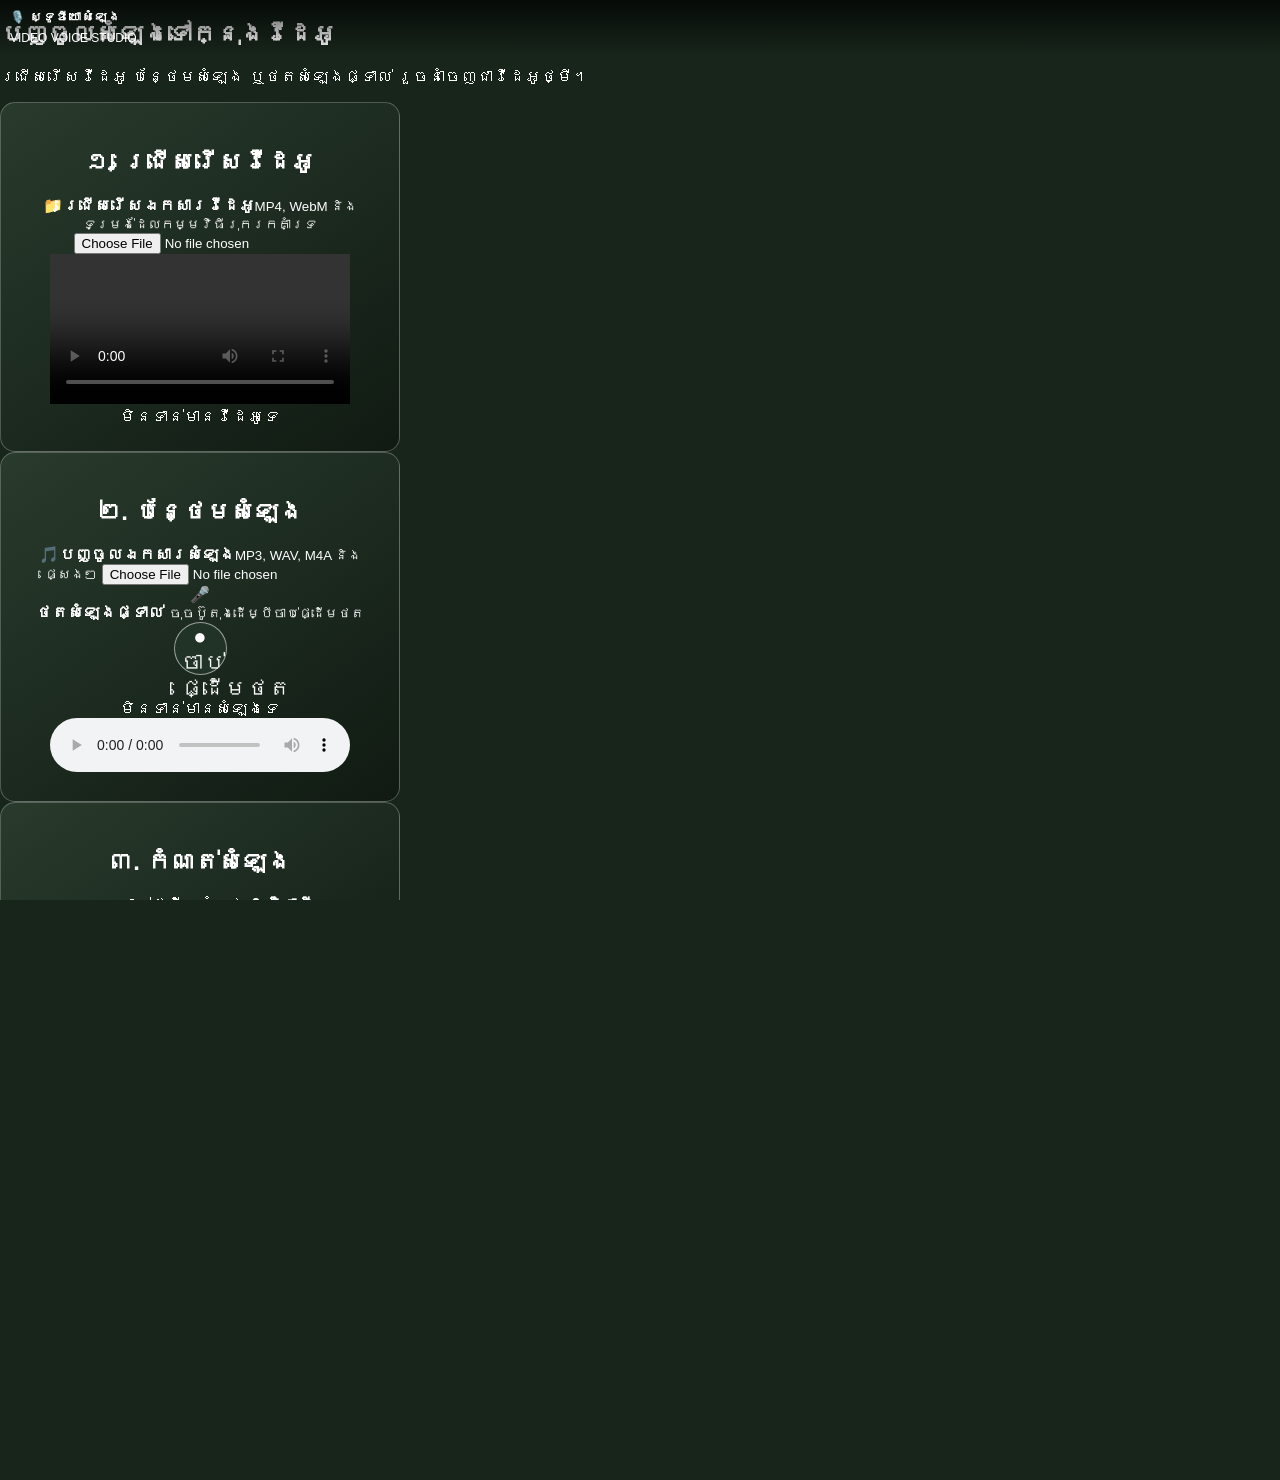
==== commit 2f5868b0: "Add files via upload" ====
--- a/index.html
+++ b/index.html
@@ -1,67 +1,72 @@
-
 <!DOCTYPE html>
 <html lang="km">
 <head>
   <meta charset="UTF-8">
-  <meta name="viewport" content="width=device-width, initial-scale=1, maximum-scale=1, user-scalable=no">
-  <meta name="theme-color" content="#17251a">
-  <title>Cambodia Special Forces 3D</title>
+  <meta name="viewport" content="width=device-width, initial-scale=1.0">
+  <meta name="theme-color" content="#101827">
+  <title>កម្មវិធីបញ្ចូលសំឡេងវីដេអូ</title>
   <link rel="stylesheet" href="style.css">
 </head>
 <body>
-  <canvas id="game"></canvas>
-
-  <div id="hud">
-    <header>
-      <div class="brand">🇰🇭 CAMBODIA SPECIAL FORCES</div>
-      <div class="stats">
-        HP: <b id="hp">100</b>
-        <span>គ្រាប់: <b id="ammo">12/60</b></span>
-        <span>សត្រូវ: <b id="enemyCount">5</b></span>
-      </div>
-    </header>
-
-    <div id="mission">បេសកកម្ម៖ កម្ចាត់សត្រូវទាំងអស់</div>
-    <div id="crosshair">+</div>
-    <div id="damage"></div>
-
-    <section id="intro" class="overlay">
-      <div class="panel">
-        <div class="flag">🇰🇭</div>
-        <h1>CAMBODIA<br>SPECIAL FORCES</h1>
-        <p>3D FPS • OFFLINE • VS AI</p>
-        <p>ចូលរួមបេសកកម្មកងកម្លាំងពិសេសកម្ពុជា</p>
-        <button id="start">ចាប់ផ្ដើមលេង</button>
-      </div>
+  <header>
+    <div class="brand">🎙️ ស្ទូឌីយោសំឡេង</div>
+    <span class="tag">VIDEO VOICE STUDIO</span>
+  </header>
+  <main>
+    <section class="intro">
+      <h1>បញ្ចូលសំឡេងទៅក្នុងវីដេអូ</h1>
+      <p>ជ្រើសរើសវីដេអូ បន្ថែមសំឡេង ឬថតសំឡេងផ្ទាល់ រួចនាំចេញជាវីដេអូថ្មី។</p>
     </section>
 
-    <section id="result" class="overlay hidden">
-      <div class="panel">
-        <h1 id="resultTitle">MISSION COMPLETE</h1>
-        <p id="resultText">បេសកកម្មបានបញ្ចប់</p>
-        <button id="restart">លេងម្ដងទៀត</button>
-      </div>
+    <section class="panel">
+      <h2>១. ជ្រើសរើសវីដេអូ</h2>
+      <label class="upload" for="videoInput"><span>📁</span><b>ជ្រើសរើសឯកសារវីដេអូ</b><small>MP4, WebM និងទម្រង់ដែលកម្មវិធីរុករកគាំទ្រ</small></label>
+      <input id="videoInput" type="file" accept="video/*">
+      <video id="preview" controls playsinline></video>
+      <div id="videoName" class="filename">មិនទាន់មានវីដេអូទេ</div>
     </section>
 
-    <div id="joystick">
-      <button id="forward">▲</button>
-      <div>
-        <button id="left">◀</button>
-        <button id="backward">▼</button>
-        <button id="right">▶</button>
+    <section class="panel">
+      <h2>២. បន្ថែមសំឡេង</h2>
+      <div class="two">
+        <label class="upload compact" for="audioInput"><span>🎵</span><b>បញ្ចូលឯកសារសំឡេង</b><small>MP3, WAV, M4A និងផ្សេងៗ</small></label>
+        <input id="audioInput" type="file" accept="audio/*">
+        <div class="recorder">
+          <div class="mic">🎤</div>
+          <b>ថតសំឡេងផ្ទាល់</b>
+          <small id="recordStatus">ចុចប៊ូតុងដើម្បីចាប់ផ្ដើមថត</small>
+          <button id="recordBtn" class="secondary">● ចាប់ផ្ដើមថត</button>
+        </div>
       </div>
-    </div>
+      <div id="audioName" class="filename">មិនទាន់មានសំឡេងទេ</div>
+      <audio id="audioPreview" controls></audio>
+    </section>
 
-    <div id="actions">
-      <button id="reload">↻<small>បញ្ចូលគ្រាប់</small></button>
-      <button id="jump">↑<small>លោត</small></button>
-      <button id="shoot">●<small>បាញ់</small></button>
-    </div>
+    <section class="panel">
+      <h2>៣. កំណត់សំឡេង</h2>
+      <div class="setting">
+        <label for="delay">ពេលចាប់ផ្ដើមសំឡេង <strong id="delayValue">0 វិនាទី</strong></label>
+        <input id="delay" type="range" min="0" max="60" step="0.5" value="0">
+      </div>
+      <div class="setting">
+        <label for="volume">កម្រិតសំឡេងថ្មី <strong id="volumeValue">100%</strong></label>
+        <input id="volume" type="range" min="0" max="2" step="0.05" value="1">
+      </div>
+      <div class="setting">
+        <label class="check"><input id="muteOriginal" type="checkbox" checked> បិទសំឡេងដើមរបស់វីដេអូ</label>
+      </div>
+      <p class="hint">ចំណាំ៖ សំឡេងថ្មីនឹងចាប់ផ្ដើមតាមចំនួនវិនាទីដែលអ្នកកំណត់។</p>
+    </section>
 
-    <div id="hint">អូសលើផ្ទៃហ្គេម ដើម្បីបង្វិលកាមេរ៉ា</div>
-    <div id="toast"></div>
-  </div>
-
+    <section class="panel">
+      <h2>៤. នាំចេញវីដេអូ</h2>
+      <button id="exportBtn" class="primary" disabled>⬇️ បង្កើតវីដេអូដែលបានបញ្ចូលសំឡេង</button>
+      <div id="progressWrap" hidden><div class="progress"><div id="progressBar"></div></div><p id="progressText">កំពុងដំណើរការ...</p></div>
+      <a id="downloadLink" hidden download="video-with-voice.webm">⬇️ ទាញយកវីដេអូថ្មី</a>
+      <p class="hint">ការនាំចេញប្រើមុខងារថតមេឌៀរបស់កម្មវិធីរុករក ហើយភាគច្រើននឹងរក្សាទុកជា WebM។ សូមទុកទំព័រនេះបើករហូតដល់ការនាំចេញចប់។</p>
+    </section>
+  </main>
+  <footer>ដំណើរការក្នុងឧបករណ៍របស់អ្នក • មិនចាំបាច់ផ្ញើឯកសារទៅម៉ាស៊ីនមេ</footer>
   <script src="game.js"></script>
 </body>
-</html>
+</html>
--- a/style.css
+++ b/style.css
@@ -0,0 +1,212 @@
+
+* {
+  box-sizing: border-box;
+  -webkit-tap-highlight-color: transparent;
+}
+
+html, body {
+  margin: 0;
+  width: 100%;
+  height: 100%;
+  overflow: hidden;
+  background: #17251a;
+  color: white;
+  font-family: Arial, sans-serif;
+  touch-action: none;
+}
+
+#game {
+  position: absolute;
+  inset: 0;
+  width: 100%;
+  height: 100%;
+  display: block;
+}
+
+#hud {
+  position: absolute;
+  inset: 0;
+  pointer-events: none;
+}
+
+header {
+  position: absolute;
+  top: 0;
+  left: 0;
+  right: 0;
+  padding: 10px;
+  background: linear-gradient(#000b, transparent);
+  font-size: 12px;
+}
+
+.brand {
+  font-weight: bold;
+  letter-spacing: 1px;
+  margin-bottom: 7px;
+}
+
+.stats {
+  display: flex;
+  gap: 12px;
+  flex-wrap: wrap;
+}
+
+.stats b {
+  color: #c5ee91;
+}
+
+#mission {
+  position: absolute;
+  top: 68px;
+  left: 50%;
+  transform: translateX(-50%);
+  background: #101910bb;
+  border-radius: 20px;
+  padding: 6px 12px;
+  white-space: nowrap;
+  font-size: 11px;
+}
+
+#crosshair {
+  position: absolute;
+  left: 50%;
+  top: 50%;
+  transform: translate(-50%, -50%);
+  font-size: 26px;
+  font-weight: bold;
+  text-shadow: 0 0 4px black;
+}
+
+#damage {
+  position: absolute;
+  inset: 0;
+  background: red;
+  opacity: 0;
+  pointer-events: none;
+}
+
+button {
+  pointer-events: auto;
+  touch-action: none;
+  color: white;
+  background: #233629dd;
+  border: 1px solid #ffffff88;
+  border-radius: 50%;
+  width: 53px;
+  height: 53px;
+  font-size: 22px;
+}
+
+button:active {
+  background: #718a58;
+}
+
+#joystick {
+  position: absolute;
+  left: 12px;
+  bottom: 24px;
+  text-align: center;
+}
+
+#joystick div {
+  display: flex;
+  gap: 3px;
+}
+
+#actions {
+  position: absolute;
+  right: 12px;
+  bottom: 25px;
+  display: flex;
+  align-items: flex-end;
+  gap: 7px;
+}
+
+#actions button {
+  display: flex;
+  flex-direction: column;
+  align-items: center;
+  justify-content: center;
+}
+
+#actions small {
+  font-size: 9px;
+}
+
+#shoot {
+  width: 69px;
+  height: 69px;
+  background: #a2382e;
+}
+
+#hint {
+  position: absolute;
+  bottom: 7px;
+  left: 50%;
+  transform: translateX(-50%);
+  font-size: 10px;
+  color: #ffffffbb;
+  white-space: nowrap;
+}
+
+.overlay {
+  position: absolute;
+  inset: 0;
+  background: #08100be8;
+  display: flex;
+  align-items: center;
+  justify-content: center;
+  padding: 20px;
+  pointer-events: auto;
+}
+
+.hidden {
+  display: none !important;
+}
+
+.panel {
+  width: 100%;
+  max-width: 400px;
+  text-align: center;
+  padding: 25px 18px;
+  border: 1px solid #ffffff44;
+  border-radius: 15px;
+  background: linear-gradient(145deg, #293b2d, #101a12);
+}
+
+.panel h1 {
+  font-size: 25px;
+  line-height: 1.2;
+}
+
+.panel p {
+  color: #c6d4bd;
+  font-size: 13px;
+  line-height: 1.6;
+}
+
+.flag {
+  font-size: 45px;
+}
+
+#start, #restart {
+  width: auto;
+  height: auto;
+  border-radius: 8px;
+  padding: 13px 25px;
+  background: #c5dfa6;
+  color: #17251a;
+  font-weight: bold;
+}
+
+#toast {
+  position: absolute;
+  top: 28%;
+  left: 50%;
+  transform: translateX(-50%);
+  background: #000b;
+  padding: 8px 14px;
+  border-radius: 8px;
+  opacity: 0;
+  font-size: 12px;
+}
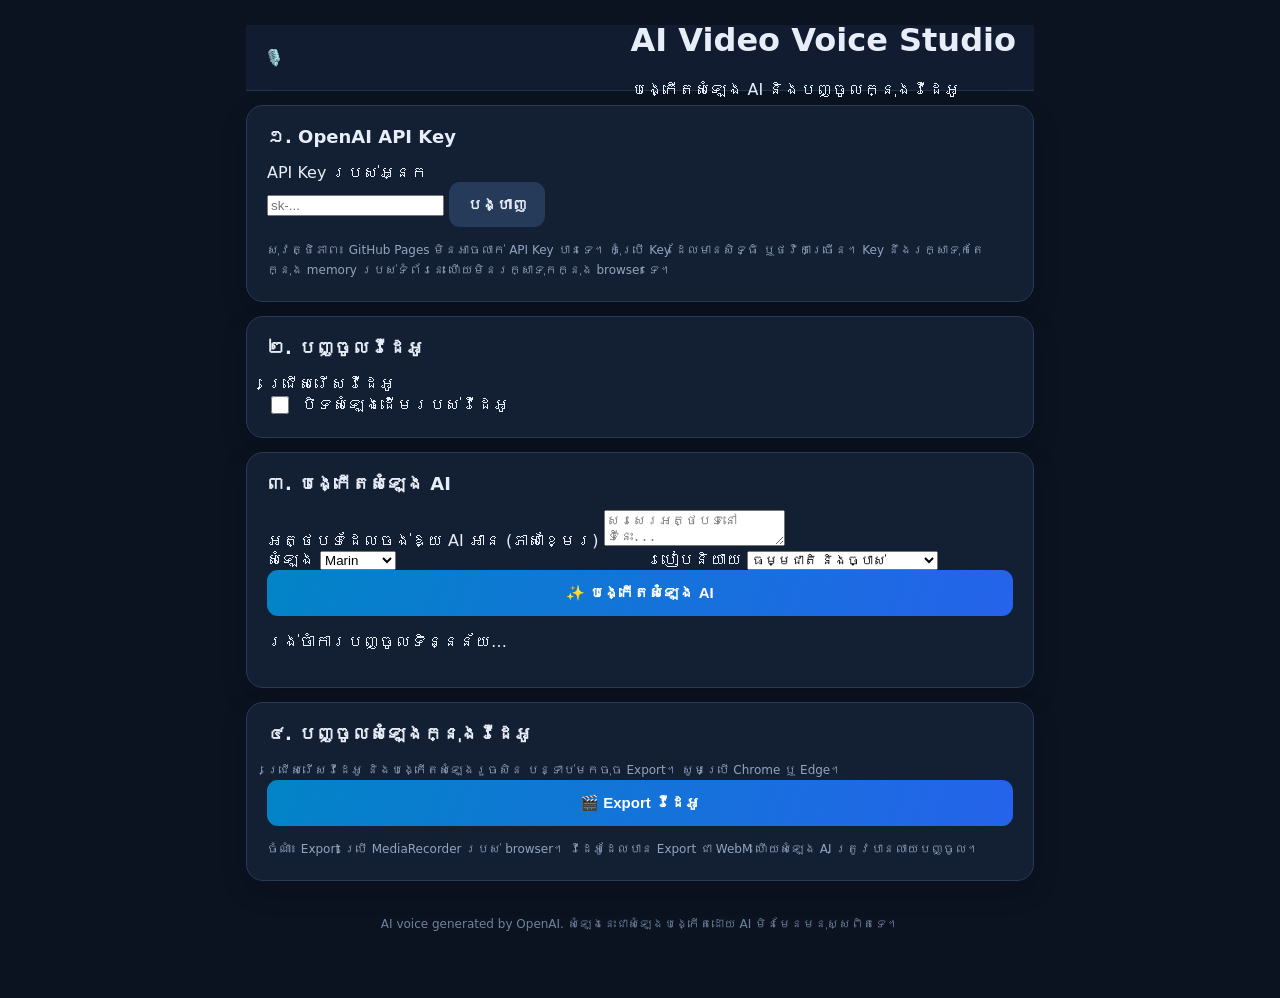
==== commit 869ed059: "Add files via upload" ====
--- a/index.html
+++ b/index.html
@@ -1,72 +1,78 @@
-<!DOCTYPE html>
+<!doctype html>
 <html lang="km">
 <head>
-  <meta charset="UTF-8">
-  <meta name="viewport" content="width=device-width, initial-scale=1.0">
-  <meta name="theme-color" content="#101827">
-  <title>កម្មវិធីបញ្ចូលសំឡេងវីដេអូ</title>
+  <meta charset="utf-8">
+  <meta name="viewport" content="width=device-width,initial-scale=1">
+  <title>AI Video Voice Studio</title>
   <link rel="stylesheet" href="style.css">
 </head>
 <body>
-  <header>
-    <div class="brand">🎙️ ស្ទូឌីយោសំឡេង</div>
-    <span class="tag">VIDEO VOICE STUDIO</span>
-  </header>
-  <main>
-    <section class="intro">
-      <h1>បញ្ចូលសំឡេងទៅក្នុងវីដេអូ</h1>
-      <p>ជ្រើសរើសវីដេអូ បន្ថែមសំឡេង ឬថតសំឡេងផ្ទាល់ រួចនាំចេញជាវីដេអូថ្មី។</p>
+  <main class="wrap">
+    <header>
+      <div class="logo">🎙️</div>
+      <div><h1>AI Video Voice Studio</h1><p>បង្កើតសំឡេង AI និងបញ្ចូលក្នុងវីដេអូ</p></div>
+    </header>
+
+    <section class="panel">
+      <h2>១. OpenAI API Key</h2>
+      <label for="apiKey">API Key របស់អ្នក</label>
+      <div class="keyrow">
+        <input id="apiKey" type="password" placeholder="sk-..." autocomplete="off">
+        <button id="toggleKey" class="secondary" type="button">បង្ហាញ</button>
+      </div>
+      <p class="hint warning">សុវត្ថិភាព៖ GitHub Pages មិនអាចលាក់ API Key បានទេ។ កុំប្រើ Key ដែលមានសិទ្ធិ ឬថវិកាច្រើន។ Key នឹងរក្សាទុកតែក្នុង memory របស់ទំព័រនេះ ហើយមិនរក្សាទុកក្នុង browser ទេ។</p>
     </section>
 
     <section class="panel">
-      <h2>១. ជ្រើសរើសវីដេអូ</h2>
-      <label class="upload" for="videoInput"><span>📁</span><b>ជ្រើសរើសឯកសារវីដេអូ</b><small>MP4, WebM និងទម្រង់ដែលកម្មវិធីរុករកគាំទ្រ</small></label>
-      <input id="videoInput" type="file" accept="video/*">
-      <video id="preview" controls playsinline></video>
-      <div id="videoName" class="filename">មិនទាន់មានវីដេអូទេ</div>
+      <h2>២. បញ្ចូលវីដេអូ</h2>
+      <label for="videoFile">ជ្រើសរើសវីដេអូ</label>
+      <input id="videoFile" type="file" accept="video/*">
+      <video id="video" controls playsinline></video>
+      <label class="check"><input id="muteOriginal" type="checkbox"> បិទសំឡេងដើមរបស់វីដេអូ</label>
     </section>
 
     <section class="panel">
-      <h2>២. បន្ថែមសំឡេង</h2>
+      <h2>៣. បង្កើតសំឡេង AI</h2>
+      <label for="voiceText">អត្ថបទដែលចង់ឱ្យ AI អាន (ភាសាខ្មែរ)</label>
+      <textarea id="voiceText" maxlength="4096" placeholder="សរសេរអត្ថបទនៅទីនេះ..."></textarea>
       <div class="two">
-        <label class="upload compact" for="audioInput"><span>🎵</span><b>បញ្ចូលឯកសារសំឡេង</b><small>MP3, WAV, M4A និងផ្សេងៗ</small></label>
-        <input id="audioInput" type="file" accept="audio/*">
-        <div class="recorder">
-          <div class="mic">🎤</div>
-          <b>ថតសំឡេងផ្ទាល់</b>
-          <small id="recordStatus">ចុចប៊ូតុងដើម្បីចាប់ផ្ដើមថត</small>
-          <button id="recordBtn" class="secondary">● ចាប់ផ្ដើមថត</button>
+        <div>
+          <label for="voice">សំឡេង</label>
+          <select id="voice">
+            <option value="marin">Marin</option><option value="cedar">Cedar</option>
+            <option value="coral">Coral</option><option value="alloy">Alloy</option>
+            <option value="ash">Ash</option><option value="nova">Nova</option>
+            <option value="onyx">Onyx</option><option value="sage">Sage</option>
+            <option value="shimmer">Shimmer</option><option value="verse">Verse</option>
+            <option value="ballad">Ballad</option><option value="echo">Echo</option>
+            <option value="fable">Fable</option>
+          </select>
+        </div>
+        <div>
+          <label for="style">របៀបនិយាយ</label>
+          <select id="style">
+            <option value="Speak clearly and naturally in Khmer.">ធម្មជាតិ និងច្បាស់</option>
+            <option value="Speak in a warm, friendly and energetic Khmer narration style.">រីករាយ និងស្វាហាប់</option>
+            <option value="Speak slowly and clearly in a calm Khmer voice.">យឺតៗ និងស្ងប់ស្ងាត់</option>
+            <option value="Speak like a professional documentary narrator in Khmer.">សំឡេងអ្នកអត្ថាធិប្បាយ</option>
+          </select>
         </div>
       </div>
-      <div id="audioName" class="filename">មិនទាន់មានសំឡេងទេ</div>
-      <audio id="audioPreview" controls></audio>
+      <button id="generateBtn" class="primary" type="button">✨ បង្កើតសំឡេង AI</button>
+      <p id="status" class="status" aria-live="polite">រង់ចាំការបញ្ចូលទិន្នន័យ…</p>
+      <audio id="audio" controls></audio>
+      <a id="audioDownload" class="download" hidden download="ai-voice.mp3">⬇ ទាញយកសំឡេង MP3</a>
     </section>
 
     <section class="panel">
-      <h2>៣. កំណត់សំឡេង</h2>
-      <div class="setting">
-        <label for="delay">ពេលចាប់ផ្ដើមសំឡេង <strong id="delayValue">0 វិនាទី</strong></label>
-        <input id="delay" type="range" min="0" max="60" step="0.5" value="0">
-      </div>
-      <div class="setting">
-        <label for="volume">កម្រិតសំឡេងថ្មី <strong id="volumeValue">100%</strong></label>
-        <input id="volume" type="range" min="0" max="2" step="0.05" value="1">
-      </div>
-      <div class="setting">
-        <label class="check"><input id="muteOriginal" type="checkbox" checked> បិទសំឡេងដើមរបស់វីដេអូ</label>
-      </div>
-      <p class="hint">ចំណាំ៖ សំឡេងថ្មីនឹងចាប់ផ្ដើមតាមចំនួនវិនាទីដែលអ្នកកំណត់។</p>
+      <h2>៤. បញ្ចូលសំឡេងក្នុងវីដេអូ</h2>
+      <p class="hint">ជ្រើសរើសវីដេអូ និងបង្កើតសំឡេងរួចសិន បន្ទាប់មកចុច Export។ សូមប្រើ Chrome ឬ Edge។</p>
+      <button id="exportBtn" class="primary" type="button">🎬 Export វីដេអូ</button>
+      <a id="videoDownload" class="download" hidden download="voiceover-video.webm">⬇ ទាញយកវីដេអូ WebM</a>
+      <p class="hint">ចំណាំ៖ Export ប្រើ MediaRecorder របស់ browser។ វីដេអូដែលបាន Export ជា WebM ហើយសំឡេង AI ត្រូវបានលាយបញ្ចូល។</p>
     </section>
-
-    <section class="panel">
-      <h2>៤. នាំចេញវីដេអូ</h2>
-      <button id="exportBtn" class="primary" disabled>⬇️ បង្កើតវីដេអូដែលបានបញ្ចូលសំឡេង</button>
-      <div id="progressWrap" hidden><div class="progress"><div id="progressBar"></div></div><p id="progressText">កំពុងដំណើរការ...</p></div>
-      <a id="downloadLink" hidden download="video-with-voice.webm">⬇️ ទាញយកវីដេអូថ្មី</a>
-      <p class="hint">ការនាំចេញប្រើមុខងារថតមេឌៀរបស់កម្មវិធីរុករក ហើយភាគច្រើននឹងរក្សាទុកជា WebM។ សូមទុកទំព័រនេះបើករហូតដល់ការនាំចេញចប់។</p>
-    </section>
+    <footer>AI voice generated by OpenAI. សំឡេងនេះជាសំឡេងបង្កើតដោយ AI មិនមែនមនុស្សពិតទេ។</footer>
   </main>
-  <footer>ដំណើរការក្នុងឧបករណ៍របស់អ្នក • មិនចាំបាច់ផ្ញើឯកសារទៅម៉ាស៊ីនមេ</footer>
   <script src="game.js"></script>
 </body>
 </html>
--- a/style.css
+++ b/style.css
@@ -1,212 +1 @@
-
-* {
-  box-sizing: border-box;
-  -webkit-tap-highlight-color: transparent;
-}
-
-html, body {
-  margin: 0;
-  width: 100%;
-  height: 100%;
-  overflow: hidden;
-  background: #17251a;
-  color: white;
-  font-family: Arial, sans-serif;
-  touch-action: none;
-}
-
-#game {
-  position: absolute;
-  inset: 0;
-  width: 100%;
-  height: 100%;
-  display: block;
-}
-
-#hud {
-  position: absolute;
-  inset: 0;
-  pointer-events: none;
-}
-
-header {
-  position: absolute;
-  top: 0;
-  left: 0;
-  right: 0;
-  padding: 10px;
-  background: linear-gradient(#000b, transparent);
-  font-size: 12px;
-}
-
-.brand {
-  font-weight: bold;
-  letter-spacing: 1px;
-  margin-bottom: 7px;
-}
-
-.stats {
-  display: flex;
-  gap: 12px;
-  flex-wrap: wrap;
-}
-
-.stats b {
-  color: #c5ee91;
-}
-
-#mission {
-  position: absolute;
-  top: 68px;
-  left: 50%;
-  transform: translateX(-50%);
-  background: #101910bb;
-  border-radius: 20px;
-  padding: 6px 12px;
-  white-space: nowrap;
-  font-size: 11px;
-}
-
-#crosshair {
-  position: absolute;
-  left: 50%;
-  top: 50%;
-  transform: translate(-50%, -50%);
-  font-size: 26px;
-  font-weight: bold;
-  text-shadow: 0 0 4px black;
-}
-
-#damage {
-  position: absolute;
-  inset: 0;
-  background: red;
-  opacity: 0;
-  pointer-events: none;
-}
-
-button {
-  pointer-events: auto;
-  touch-action: none;
-  color: white;
-  background: #233629dd;
-  border: 1px solid #ffffff88;
-  border-radius: 50%;
-  width: 53px;
-  height: 53px;
-  font-size: 22px;
-}
-
-button:active {
-  background: #718a58;
-}
-
-#joystick {
-  position: absolute;
-  left: 12px;
-  bottom: 24px;
-  text-align: center;
-}
-
-#joystick div {
-  display: flex;
-  gap: 3px;
-}
-
-#actions {
-  position: absolute;
-  right: 12px;
-  bottom: 25px;
-  display: flex;
-  align-items: flex-end;
-  gap: 7px;
-}
-
-#actions button {
-  display: flex;
-  flex-direction: column;
-  align-items: center;
-  justify-content: center;
-}
-
-#actions small {
-  font-size: 9px;
-}
-
-#shoot {
-  width: 69px;
-  height: 69px;
-  background: #a2382e;
-}
-
-#hint {
-  position: absolute;
-  bottom: 7px;
-  left: 50%;
-  transform: translateX(-50%);
-  font-size: 10px;
-  color: #ffffffbb;
-  white-space: nowrap;
-}
-
-.overlay {
-  position: absolute;
-  inset: 0;
-  background: #08100be8;
-  display: flex;
-  align-items: center;
-  justify-content: center;
-  padding: 20px;
-  pointer-events: auto;
-}
-
-.hidden {
-  display: none !important;
-}
-
-.panel {
-  width: 100%;
-  max-width: 400px;
-  text-align: center;
-  padding: 25px 18px;
-  border: 1px solid #ffffff44;
-  border-radius: 15px;
-  background: linear-gradient(145deg, #293b2d, #101a12);
-}
-
-.panel h1 {
-  font-size: 25px;
-  line-height: 1.2;
-}
-
-.panel p {
-  color: #c6d4bd;
-  font-size: 13px;
-  line-height: 1.6;
-}
-
-.flag {
-  font-size: 45px;
-}
-
-#start, #restart {
-  width: auto;
-  height: auto;
-  border-radius: 8px;
-  padding: 13px 25px;
-  background: #c5dfa6;
-  color: #17251a;
-  font-weight: bold;
-}
-
-#toast {
-  position: absolute;
-  top: 28%;
-  left: 50%;
-  transform: translateX(-50%);
-  background: #000b;
-  padding: 8px 14px;
-  border-radius: 8px;
-  opacity: 0;
-  font-size: 12px;
-}
+*{box-sizing:border-box}body{margin:0;background:#0b1220;color:#e8eef9;font-family:system-ui,-apple-system,"Noto Sans Khmer",sans-serif}header{height:66px;padding:0 max(18px,calc((100% - 900px)/2));display:flex;align-items:center;justify-content:space-between;background:#111c30;border-bottom:1px solid #26344b}.brand{font-weight:800;font-size:18px}.tag{font-size:10px;letter-spacing:2px;color:#7dd3fc}main{max-width:820px;margin:auto;padding:25px 16px 45px}.intro{text-align:center;padding:12px 0 24px}.intro h1{font-size:clamp(25px,5vw,36px);margin:5px 0 10px}.intro p{color:#9fb0c9;margin:0;line-height:1.8}.panel{background:#131f33;border:1px solid #293a55;border-radius:17px;padding:20px;margin:14px 0;box-shadow:0 10px 28px #0002}.panel h2{font-size:18px;margin:0 0 16px}.upload{display:flex;flex-direction:column;align-items:center;justify-content:center;gap:8px;text-align:center;min-height:130px;border:1.5px dashed #4b668c;border-radius:13px;background:#172942;cursor:pointer;padding:18px}.upload span{font-size:27px}.upload small,.recorder small{color:#9fb0c9}.upload.compact{min-height:155px}input[type=file]{display:none}video{display:none;width:100%;max-height:380px;background:#05080d;border-radius:12px;margin-top:16px}audio{display:none;width:100%;margin-top:12px}.filename{font-size:13px;color:#9fb0c9;margin-top:10px;overflow-wrap:anywhere}.two{display:grid;grid-template-columns:1fr 1fr;gap:12px}.recorder{border:1px solid #334967;border-radius:13px;padding:15px;display:flex;align-items:center;justify-content:center;flex-direction:column;gap:8px;text-align:center}.mic{font-size:27px}.setting{margin:20px 0}.setting>label{display:flex;justify-content:space-between;gap:10px;font-size:14px}.setting strong{color:#7dd3fc}input[type=range]{width:100%;accent-color:#38bdf8;margin-top:13px}.check{display:flex!important;justify-content:flex-start!important;align-items:center;gap:9px}.check input{width:18px;height:18px;accent-color:#38bdf8}.primary,.secondary{border:0;border-radius:11px;padding:14px 18px;font-weight:750;font-size:15px;cursor:pointer}.primary{width:100%;background:linear-gradient(110deg,#0284c7,#2563eb);color:white}.primary:disabled{opacity:.4;cursor:not-allowed}.secondary{background:#263b59;color:#e8eef9}.hint{font-size:12px;color:#91a4c0;line-height:1.7;margin:13px 0 0}.progress{height:10px;background:#26364f;border-radius:20px;overflow:hidden;margin-top:18px}.progress div{height:100%;width:0;background:#38bdf8;transition:width .2s}#progressText{font-size:13px;color:#b9c9df}#downloadLink{display:block;margin-top:16px;text-align:center;color:#7dd3fc;font-weight:800;text-decoration:none;padding:14px;border:1px solid #31577d;border-radius:10px}footer{text-align:center;color:#6f829e;font-size:12px;padding:22px}button:focus-visible,.upload:focus-within{outline:2px solid #7dd3fc;outline-offset:3px}@media(max-width:560px){.two{grid-template-columns:1fr}.panel{padding:16px}.intro{padding-top:6px}.tag{font-size:8px}}
